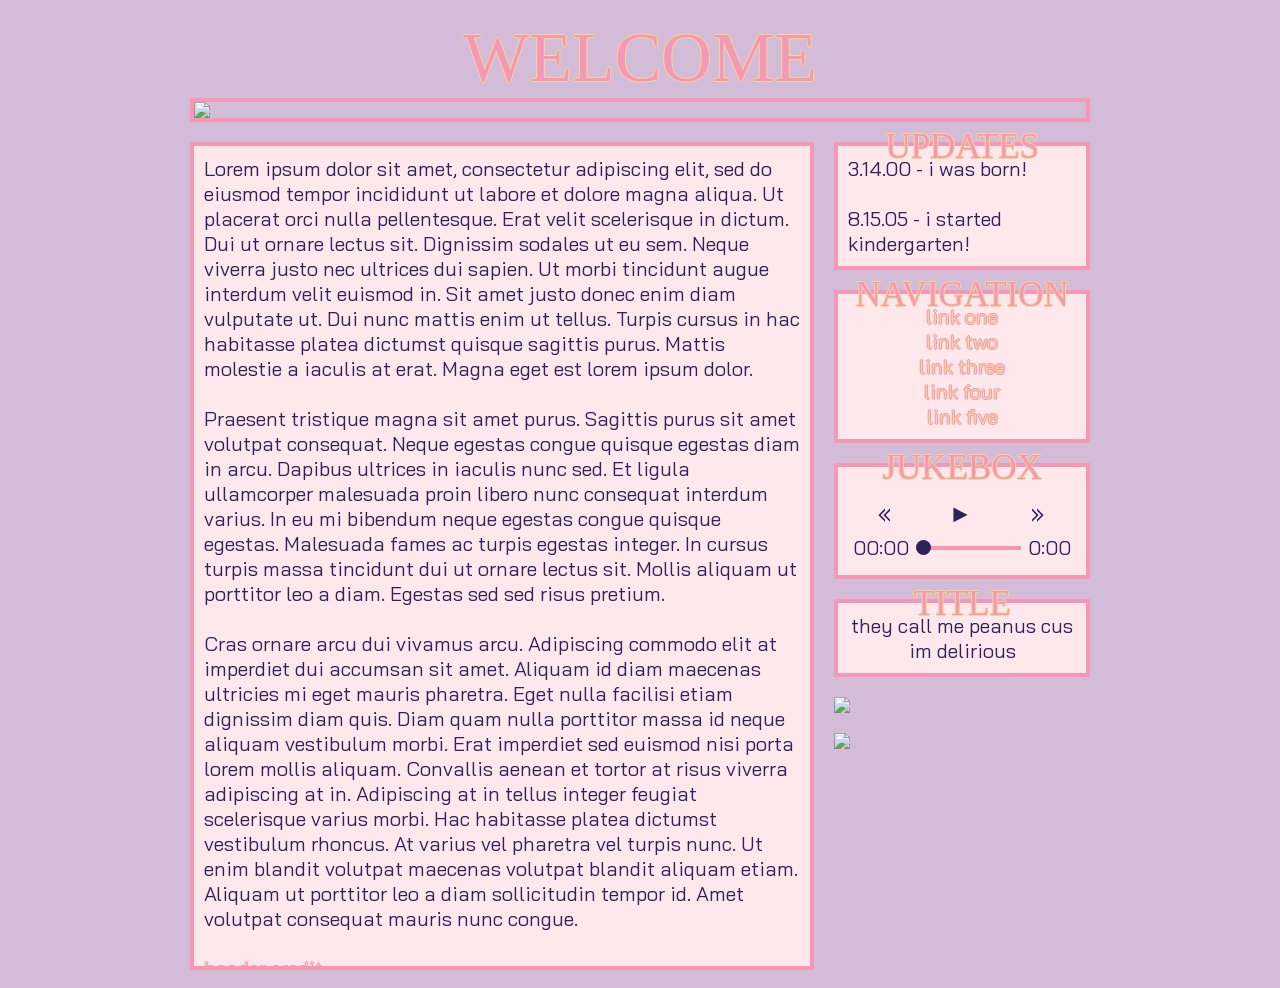
==== index.html @ e10fd6c7 "New index layout" ====
<!doctype html>
<html lang="en">
    <head>

        <meta charset="UTF-8" />

        <!-- viewport - for mobile screens -->
        <meta name="viewport" content="width=device-width, initial-scale=1.0" />

        <!-- favicon & title -->
        <link rel="shortcut icon" href="FAVICON LINK HERE" />
        <title>TITLE HERE</title>
        <link href="style.css" rel="stylesheet" />

        <!-- fonts -->
        <link href="https://fonts.googleapis.com/css2?family=Bai+Jamjuree:wght@500&display=swap" rel="stylesheet" />
    </head>
    <body>
        <div id="wrapper">
            <!-- title -->
            <div id="title">WELCOME</div>

            <!-- header -->
            <div id="header"><img src="https://files.catbox.moe/u5ijo7.jpeg" /></div>

            <div id="mainwrapper">
                <!-- main -->
                <div id="main">
                    Lorem ipsum dolor sit amet, consectetur adipiscing elit, sed do eiusmod tempor incididunt ut labore
                    et dolore magna aliqua. Ut placerat orci nulla pellentesque. Erat velit scelerisque in dictum. Dui
                    ut ornare lectus sit. Dignissim sodales ut eu sem. Neque viverra justo nec ultrices dui sapien. Ut
                    morbi tincidunt augue interdum velit euismod in. Sit amet justo donec enim diam vulputate ut. Dui
                    nunc mattis enim ut tellus. Turpis cursus in hac habitasse platea dictumst quisque sagittis purus.
                    Mattis molestie a iaculis at erat. Magna eget est lorem ipsum dolor.<br /><br />

                    Praesent tristique magna sit amet purus. Sagittis purus sit amet volutpat consequat. Neque egestas
                    congue quisque egestas diam in arcu. Dapibus ultrices in iaculis nunc sed. Et ligula ullamcorper
                    malesuada proin libero nunc consequat interdum varius. In eu mi bibendum neque egestas congue
                    quisque egestas. Malesuada fames ac turpis egestas integer. In cursus turpis massa tincidunt dui ut
                    ornare lectus sit. Mollis aliquam ut porttitor leo a diam. Egestas sed sed risus pretium.<br /><br />

                    Cras ornare arcu dui vivamus arcu. Adipiscing commodo elit at imperdiet dui accumsan sit amet.
                    Aliquam id diam maecenas ultricies mi eget mauris pharetra. Eget nulla facilisi etiam dignissim diam
                    quis. Diam quam nulla porttitor massa id neque aliquam vestibulum morbi. Erat imperdiet sed euismod
                    nisi porta lorem mollis aliquam. Convallis aenean et tortor at risus viverra adipiscing at in.
                    Adipiscing at in tellus integer feugiat scelerisque varius morbi. Hac habitasse platea dictumst
                    vestibulum rhoncus. At varius vel pharetra vel turpis nunc. Ut enim blandit volutpat maecenas
                    volutpat blandit aliquam etiam. Aliquam ut porttitor leo a diam sollicitudin tempor id. Amet
                    volutpat consequat mauris nunc congue.<br /><br />

                    <a href="https://www.pixiv.net/en/artworks/101310742">header credit</a>
                </div>

                <!-- sidebar -->
                <div id="sidebar">
                    <!-- updates box -->
                    <div>
                        <div class="subtitle">UPDATES</div>
                        <div class="updates">
                            3.14.00 - i was born!<br /><br />
                            8.15.05 - i started kindergarten!<br /><br />
                            6.15.14 - i graduated from middle school!<br /><br />
                            6.9.69 - i exploded
                        </div>
                    </div>

                    <!-- links -->
                    <div>
                        <div class="subtitle">NAVIGATION</div>
                        <div class="links">
                            <a href="/">link one</a><br />
                            <a href="/">link two</a><br />
                            <a href="/">link three</a><br />
                            <a href="/">link four</a><br />
                            <a href="/">link five</a>
                        </div>
                    </div>

                    <!-- music -->
                    <div>
                        <div class="subtitle">JUKEBOX</div>
                        <div class="music">
                            <div id="musicplayer">
                                <div>
                                    <marquee scrollamount="8" class="songtitle"></marquee>
                                </div>

                                <table class="controls">
                                    <tr>
                                        <td>
                                            <div class="prev-track" onclick="prevTrack()">&#171;</div>
                                        </td>
                                        <td>
                                            <div class="playpause-track" onclick="playpauseTrack()">&#9654;</div>
                                        </td>
                                        <td>
                                            <div class="next-track" onclick="nextTrack()">&#187;</div>
                                        </td>
                                    </tr>
                                </table>

                                <div class="seeking">
                                    <div class="current-time">00:00</div>

                                    <input
                                        type="range"
                                        min="1"
                                        max="100"
                                        value="0"
                                        class="seek_slider"
                                        onchange="seekTo()" />

                                    <div class="total-duration">0:00</div>
                                </div>

                                <audio id="music" src=""></audio>
                            </div>
                        </div>
                    </div>

                    <!-- box -->
                    <div>
                        <div class="subtitle">TITLE</div>
                        <div class="box">they call me peanus cus im delirious</div>
                    </div>

                    <!-- banner -->
                    <img class="banner" src="https://files.catbox.moe/o7qvmu.png" />
                    <img class="banner" src="https://files.catbox.moe/4et0ax.jpeg" />
                </div>
            </div>
        </div>

        <!-- music player code -->
        <script src="musicplayer.js"></script>
    </body>
</html>
---- style.css ----
/****** fonts ******/
@font-face{
    font-family:"PMMM";
    src:url(https://dl.dropbox.com/s/jw7da2jevt4m7mx/GD-MadoMaruGoJA-Rev001.otf);
}

/****** scrollbar ******/
::-webkit-scrollbar{
    width:10px;
    height:10px;
}

::-webkit-scrollbar-thumb{
    background:#f6d695;
    border-radius:0;
}

::-webkit-scrollbar-track{
    background:inherit;
    border-radius:0;
}

/****** select hightlight ******/
::selection{
    background:#f598b5;
    color:white;
}

::-moz-selection{
    background:#f598b5;
    color:white;
}

/****** body ******/
body {
    background-color:#d2bcd7;
    background-image:url();
    background-repeat:repeat;
    background-position:0 0;
    background-attachment:fixed;
    color:#2f215b; /* default font color */
    font-family:"Bai Jamjuree"; /* default font */
    font-size:20px; /* default font size */
    padding:10px;
}

/****** links ******/
a{
    text-decoration:none;
    color:#f6d695;
    transition:0.3s;
    text-shadow:-1px 0 #f598b5, 0 1px #f598b5, 1px 0 #f598b5, 0 -1px #f598b5;
}

a:hover{
    cursor:help;
    transition:0.3s;
    color:#f598b5;
    text-shadow:-1px 0 #f6d695, 0 1px #f6d695, 1px 0 #f6d695, 0 -1px #f6d695;
}

/****** wrappers ******/
#wrapper{
    max-width:900px; /* width of entire page - can be changed but i don't recommend anything bigger than 1000! got to make sure the page fits on the screen */
    max-height:100%;
    width:fit-content;
    height:fit-content;
    animation:fadeEffect 1s;
    margin:auto;
}

@keyframes fadeEffect{
    from{
        opacity:0;
    }
    to{
        opacity:1;
    }
}

#mainwrapper{
    margin-top:20px; /* space between containers */
    display:flex;
    gap:20px; /* space between containers */
    justify-content:space-between;
}

/****** main containers ******/
#header{
    width:100%; /* automatically resizes header image to the size of the wrapper (in this case 900px) */
}

#header img{
    max-width:100%;
    max-height:100%;
    display:block;
    border:4px solid #f598b5; /* border around header */
    object-fit:cover;
    box-sizing:border-box;
}

#title{
    color:#f598b5; /* color of title */
    text-shadow:-1px 0 #f6d695, 0 1px #f6d695, 1px 0 #f6d695, 0 -1px #f6d695;
    font-size:70px; /* font size of title */
    text-align:center;
    font-family:"PMMM"; /* font of title */
    width:100%;
    animation:pop 1s ease-in-out infinite alternate;
}

@keyframes pop{
    from{
        transform:scale(0.95);
    }
    50%{
        transform:scale(1);
    }
    to{
        transform:scale(0.95);
    }
}

#main{
    width:70%; /* width of main container - should add up to 100 when added to #sidebar width */
    max-height:800px; /* you can make this taller if you'd like */
    float:left;
    border:4px solid #f598b5; /* border of main container */
    padding:10px;
    overflow:auto;
    background-color:#fee8ec; /* background color of main container */
}

#sidebar{
    width:30%; /* width of sidebar - should add up to 100 when added to #main width */
    float:left;
    display:flex;
    flex-direction:column;
    gap:20px; /* space between containers */
    position:relative;
}

/****** sidebar containers ******/
.subtitle{
    text-align:center;
    font-family:"PMMM"; /* font of subtitle */
    font-size:35px; /* font size of subtitle */
    margin-top:-15px; /* should be about half of the subtitle font size */
    width:100%;
    position:absolute;
    color:#f598b5; /* color of subtitle */
    text-shadow:-1px 0 #f6d695, 0 1px #f6d695, 1px 0 #f6d695, 0 -1px #f6d695;
    animation:pop 1s ease-in-out infinite alternate;
}

.updates{
    border:4px solid #f598b5;
    padding:10px;
    height:100px;
    overflow:auto;
    background-color:#fee8ec;
}

.music{
    border:4px solid #f598b5;
    padding:10px;
    background-color:#fee8ec;
    text-align:center;
}

.links{
    border:4px solid #f598b5;
    padding:10px;
    background-color:#fee8ec;
    text-align:center;
}

.box{
    border:4px solid #f598b5;
    padding:10px;
    background-color:#fee8ec;
    text-align:center;
}

.banner{
    max-width:100%;
    max-height:100%;
}

/****** music player ******/
#musicplayer{
    width:100%;
}

.songtitle{
    padding:5px;
    display:block;
}

.controls{
    font-size:25px !important; /* size of controls */
    text-align:center;
    width:100%;
}

.controls td{
    padding:8px 5px 0 5px;
}

.seeking{
    display:flex;
    justify-content:space-evenly;
    padding:5px;
}

.current-time{
    padding-right:5px;
}

.total-duration{
    padding-left:5px;
}

i.fas:hover{
    cursor:help;
}

i.fas.fa-pause, i.fas.fa-play, i.fas.fa-forward, i.fas.fa-backward{
    color:#2f215b; /* color of controls */
}

input[type=range]{
    -webkit-appearance: none;
    width:100%;
    background-color:inherit;
}

input[type=range]:focus{
    outline:none;
}

/* settings for chrome browsers */
input[type=range]::-webkit-slider-runnable-track{
    width:100%;
    height:4px; /* thickness of seeking track */
    cursor:help;
    background:#f598b5; /* color of seeking track */
}

input[type=range]::-webkit-slider-thumb{
    height:15px; /* height of seeking circle */
    width:15px; /* width of seeking circle */
    border-radius:10px;
    background:#2f215b; /* color of seeker circle */
    cursor:help;
    -webkit-appearance:none;
    margin-top:-6px;
}

/* settings for firefox browsers */
input[type=range]::-moz-range-track{
    width:100%;
    height:4px; /* thickness of seeking track */
    cursor:help;
    background:#f598b5; /* color of seeking track */
}

input[type=range]::-moz-range-thumb{
    height:15px; /* height of seeking circle */
    width:15px; /* width of seeking circle */
    border-radius:10px;
    background:#2f215b; /* color of seeker circle */
    cursor:help;
    border:none;
}

/****** mobile settings ******/
@media only screen and (max-width: 600px){
    #sidebar, #main{
        width:100%; /* makes all container 100% to fit screen */
    }

    #mainwrapper{
        flex-wrap:wrap;
    }

    .banner{
        max-width:60%; /* reduces image size of banners on mobile so they look nicer */
        margin:auto;
    }
}
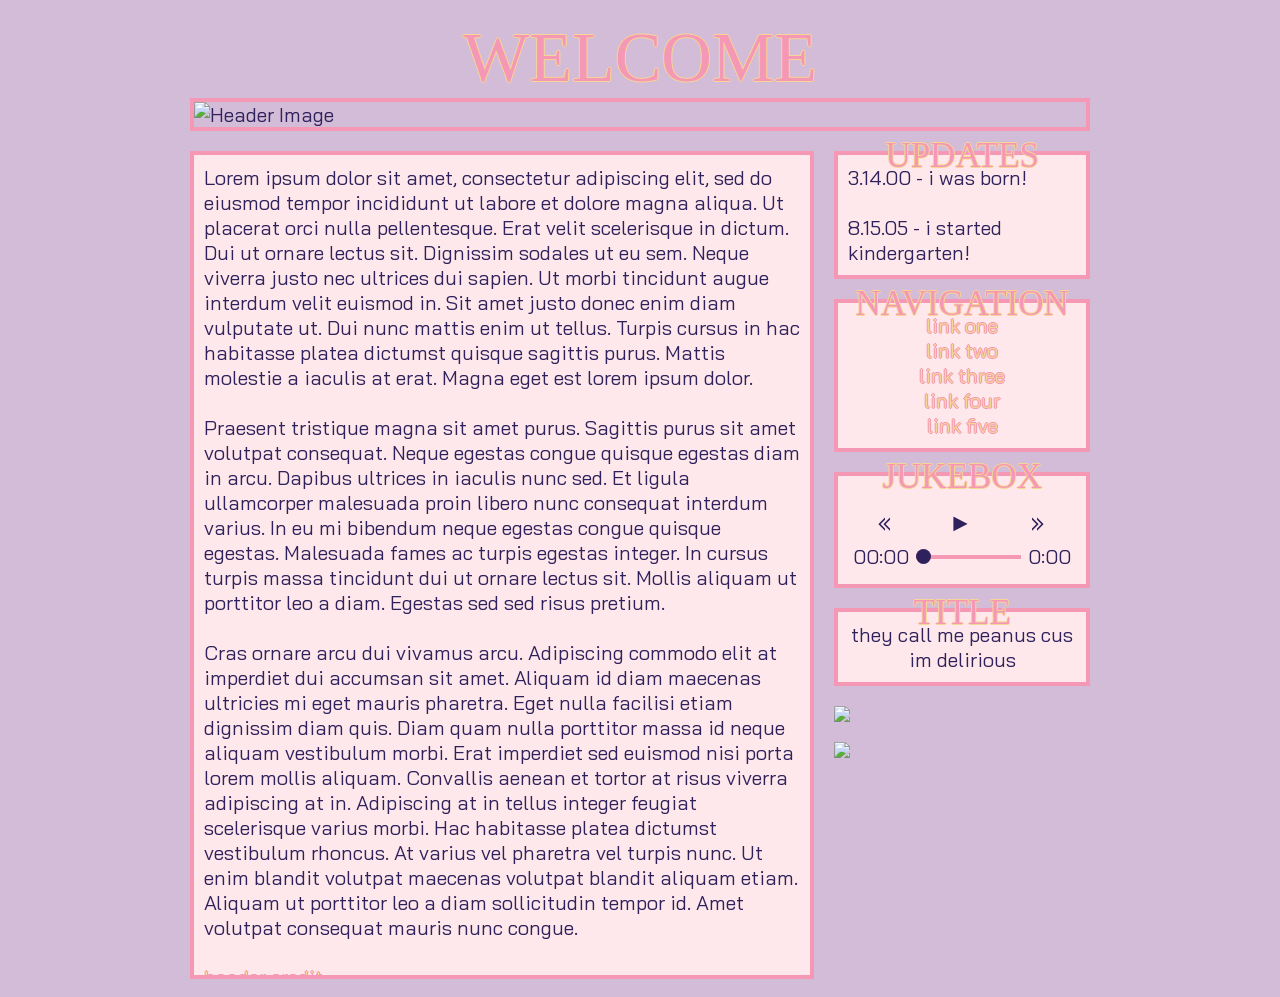
==== commit 5ae5933a: "Added header" ====
--- a/index.html
+++ b/index.html
@@ -21,7 +21,7 @@
             <div id="title">WELCOME</div>
 
             <!-- header -->
-            <div id="header"><img src="https://files.catbox.moe/u5ijo7.jpeg" /></div>
+            <div id="header"><img src="header.png" alt="Header Image"></div>
 
             <div id="mainwrapper">
                 <!-- main -->
@@ -129,6 +129,7 @@
                     <img class="banner" src="https://files.catbox.moe/4et0ax.jpeg" />
                 </div>
             </div>
+
         </div>
 
         <!-- music player code -->
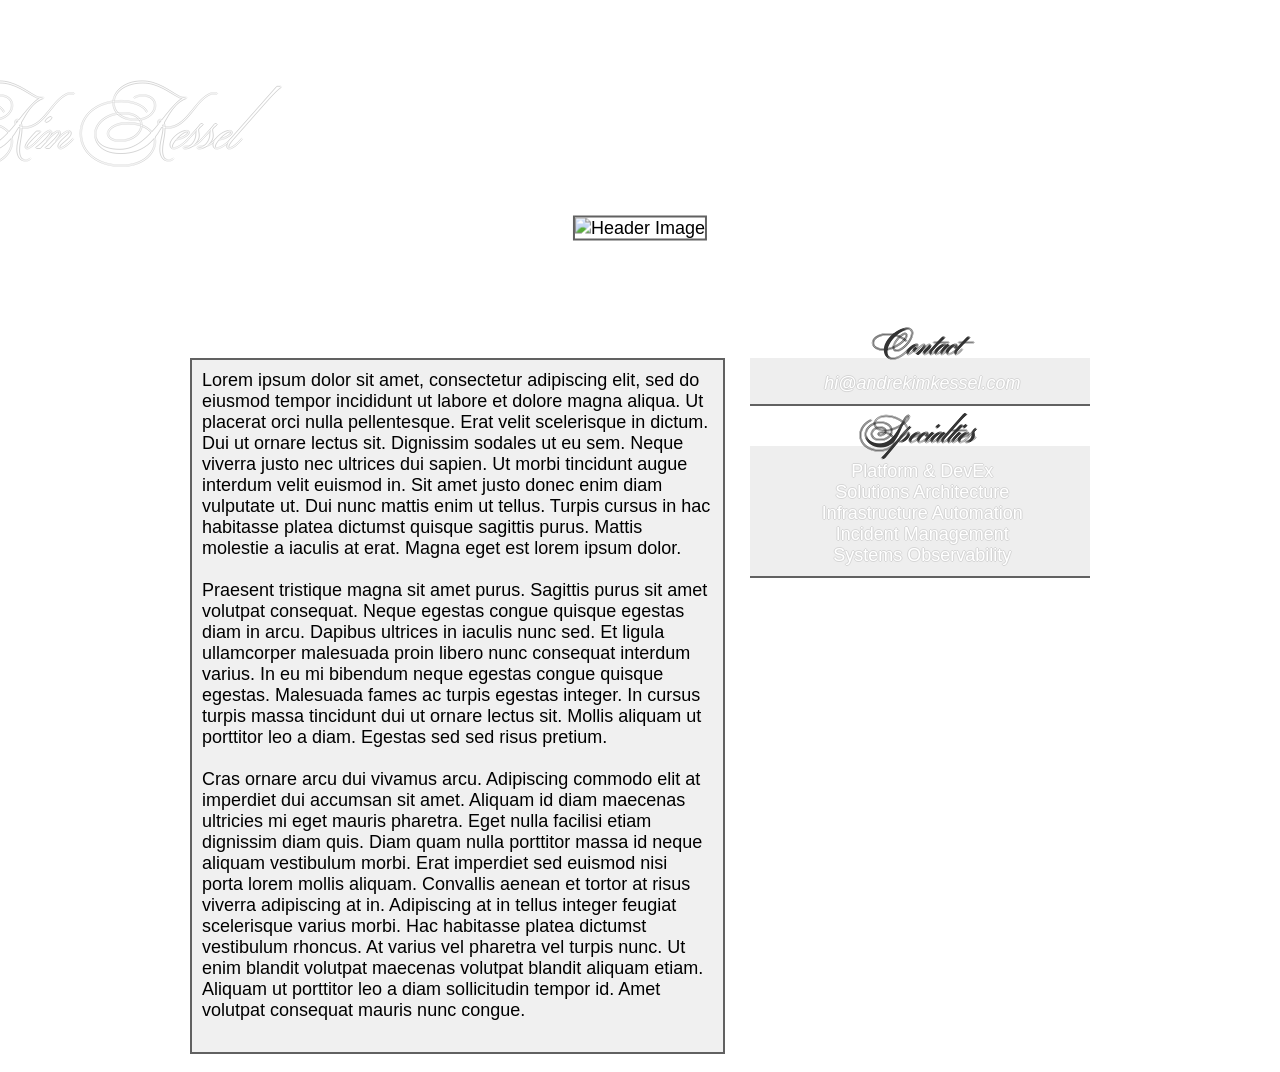
==== commit 83353929: "Layout WIP" ====
--- a/index.html
+++ b/index.html
@@ -8,20 +8,21 @@
         <meta name="viewport" content="width=device-width, initial-scale=1.0" />
 
         <!-- favicon & title -->
-        <link rel="shortcut icon" href="FAVICON LINK HERE" />
-        <title>TITLE HERE</title>
+        <link rel="shortcut icon" href="https://media.discordapp.net/attachments/1499562100014452789/1499562367673958450/PFP.png?ex=69f53fc8&is=69f3ee48&hm=80726770163a96dfb72e232c5052ad26b67d7ccc6778bbc80cafdb7a8bc9500d&=&format=webp&quality=lossless" />
+        <title>Browser Message</title>
         <link href="style.css" rel="stylesheet" />
 
         <!-- fonts -->
-        <link href="https://fonts.googleapis.com/css2?family=Bai+Jamjuree:wght@500&display=swap" rel="stylesheet" />
+        <link href="https://fonts.googleapis.com/css2?family=Albert+Sans&family=Ballet:opsz@16..72&display=swap" rel="stylesheet">
     </head>
     <body>
         <div id="wrapper">
             <!-- title -->
-            <div id="title">WELCOME</div>
+            <div id="title"><a href="/">Andre Kim Kessel</a></div>
+
 
             <!-- header -->
-            <div id="header"><img src="header.png" alt="Header Image"></div>
+            <div id="header"><img src="https://live.staticflickr.com/7276/7681528222_4c9cba88b4_3k.jpg" alt="Header Image"></div>
 
             <div id="mainwrapper">
                 <!-- main -->
@@ -48,37 +49,33 @@
                     volutpat blandit aliquam etiam. Aliquam ut porttitor leo a diam sollicitudin tempor id. Amet
                     volutpat consequat mauris nunc congue.<br /><br />
 
-                    <a href="https://www.pixiv.net/en/artworks/101310742">header credit</a>
                 </div>
 
                 <!-- sidebar -->
                 <div id="sidebar">
                     <!-- updates box -->
                     <div>
-                        <div class="subtitle">UPDATES</div>
-                        <div class="updates">
-                            3.14.00 - i was born!<br /><br />
-                            8.15.05 - i started kindergarten!<br /><br />
-                            6.15.14 - i graduated from middle school!<br /><br />
-                            6.9.69 - i exploded
+                        <div class="subtitle">Contact</div>
+                        <div class="links">
+                            <a href="mailto:hi@andrekimkessel.com"><span title="hi@andrekimkessel.com"><i>hi@andrekimkessel.com</i></span></a><br />
                         </div>
                     </div>
 
                     <!-- links -->
                     <div>
-                        <div class="subtitle">NAVIGATION</div>
+                        <div class="subtitle">Specialties</div>
                         <div class="links">
-                            <a href="/">link one</a><br />
-                            <a href="/">link two</a><br />
-                            <a href="/">link three</a><br />
-                            <a href="/">link four</a><br />
-                            <a href="/">link five</a>
+                            <a href="/"><span title="View experiences">Platform & DevEx</span></a><br />
+                            <a href="/"><span title="View experiences">Solutions Architecture</span></a><br />
+                            <a href="/"><span title="View experiences">Infrastructure Automation</span></a><br />
+                            <a href="/"><span title="View experiences">Incident Management</span></a><br />
+                            <a href="/"><span title="View experiences">Systems Observability</span></a>
                         </div>
                     </div>
 
-                    <!-- music -->
-                    <div>
-                        <div class="subtitle">JUKEBOX</div>
+                    <!-- music player -->
+                    <!-- <div>
+                        <div class="subtitle">Music</div>
                         <div class="music">
                             <div id="musicplayer">
                                 <div>
@@ -116,23 +113,24 @@
                                 <audio id="music" src=""></audio>
                             </div>
                         </div>
-                    </div>
+                    </div> -->
 
                     <!-- box -->
                     <div>
-                        <div class="subtitle">TITLE</div>
-                        <div class="box">they call me peanus cus im delirious</div>
+                        <div class="subtitle"><a href="https://en.wikipedia.org/wiki/Lilium_%27Stargazer%27"></a></div>
+                        <div class="box"><center><script type="module" src="https://unpkg.com/@splinetool/viewer@1.12.90/build/spline-viewer.js"></script>
+<spline-viewer url="https://prod.spline.design/ybjF77vOb8mb0sIk/scene.splinecode"></spline-viewer>
                     </div>
 
                     <!-- banner -->
-                    <img class="banner" src="https://files.catbox.moe/o7qvmu.png" />
-                    <img class="banner" src="https://files.catbox.moe/4et0ax.jpeg" />
+                    <!-- <img class="banner" src="LINK" />
+                    <img class="banner" src="LINK" /> -->
                 </div>
             </div>
 
-        </div>
+        </div>  
 
         <!-- music player code -->
-        <script src="musicplayer.js"></script>
+        <!-- <script src="musicplayer.js"></script> -->
     </body>
 </html>
--- a/style.css
+++ b/style.css
@@ -1,291 +1,369 @@
 /****** fonts ******/
-@font-face{
-    font-family:"PMMM";
-    src:url(https://dl.dropbox.com/s/jw7da2jevt4m7mx/GD-MadoMaruGoJA-Rev001.otf);
+@font-face {
+
+    .ballet <uniquifier> {
+        font-family: "Ballet", cursive;
+        font-optical-sizing: auto;
+        font-weight: 400;
+        font-style: normal;
+    }
+
+    .albert-sans <uniquifier> {
+        font-family: "Albert Sans", sans-serif;
+        font-optical-sizing: auto;
+        font-weight: 400;
+        font-style: normal;
+    }
+
 }
 
 /****** scrollbar ******/
-::-webkit-scrollbar{
-    width:10px;
-    height:10px;
-}
-
-::-webkit-scrollbar-thumb{
-    background:#f6d695;
-    border-radius:0;
-}
-
-::-webkit-scrollbar-track{
-    background:inherit;
-    border-radius:0;
+::-webkit-scrollbar {
+    width: 10px;
+    height: 10px;
+}
+
+::-webkit-scrollbar-thumb {
+    background: #e4e4e4;
+    border-radius: 0;
+}
+
+::-webkit-scrollbar-track {
+    background: inherit;
+    border-radius: 0;
 }
 
 /****** select hightlight ******/
-::selection{
-    background:#f598b5;
-    color:white;
-}
-
-::-moz-selection{
-    background:#f598b5;
-    color:white;
+::selection {
+    background: #333333;
+    color: white;
+}
+
+::-moz-selection {
+    background: #333333;
+    color: white;
 }
 
 /****** body ******/
 body {
-    background-color:#d2bcd7;
-    background-image:url();
-    background-repeat:repeat;
-    background-position:0 0;
-    background-attachment:fixed;
-    color:#2f215b; /* default font color */
-    font-family:"Bai Jamjuree"; /* default font */
-    font-size:20px; /* default font size */
-    padding:10px;
+    background-color: #fffffff;
+    background-image: url();
+    background-repeat: repeat;
+    background-position: 0 0;
+    background-attachment: fixed;
+    /* default font color */
+    font-family: albert-sans, sans-serif;
+    /* default font */
+    font-size: 18px;
+    /* default font size */
+    padding: 10px;
 }
 
 /****** links ******/
-a{
-    text-decoration:none;
-    color:#f6d695;
-    transition:0.3s;
-    text-shadow:-1px 0 #f598b5, 0 1px #f598b5, 1px 0 #f598b5, 0 -1px #f598b5;
-}
-
-a:hover{
-    cursor:help;
-    transition:0.3s;
-    color:#f598b5;
-    text-shadow:-1px 0 #f6d695, 0 1px #f6d695, 1px 0 #f6d695, 0 -1px #f6d695;
+a {
+    text-decoration: none;
+    color: #fff;
+    transition: 0.3s;
+    display: inline-block;
+    text-shadow: -1px 0 #d6d6d6, 0 1px #d6d6d6, 1px 0 #d6d6d6, 0 -1px #d6d6d6;
+}
+
+a:hover {
+    cursor: help;
+    text-shadow: none; 
+    background: linear-gradient(
+        90deg,
+        #e62c63 0%, 
+        #fad066 14%, 
+        #6fb36f 30%, 
+        #8de1f2 44%, 
+        #3d67ff 62%, 
+        #c98ccf 80%, 
+        #f2d3e9 95%
+    );
+    -webkit-background-clip: text;
+    background-clip: text;
+    -webkit-text-fill-color: transparent;
+    filter: drop-shadow(1px 1px 0px 0px #333333) drop-shadow(-1px -1px 0px 0px #333333);
 }
 
 /****** wrappers ******/
-#wrapper{
-    max-width:900px; /* width of entire page - can be changed but i don't recommend anything bigger than 1000! got to make sure the page fits on the screen */
-    max-height:100%;
-    width:fit-content;
-    height:fit-content;
-    animation:fadeEffect 1s;
-    margin:auto;
-}
-
-@keyframes fadeEffect{
-    from{
-        opacity:0;
-    }
-    to{
-        opacity:1;
-    }
-}
-
-#mainwrapper{
-    margin-top:20px; /* space between containers */
-    display:flex;
-    gap:20px; /* space between containers */
-    justify-content:space-between;
+#wrapper {
+    max-width: 900px;
+    /* width of entire page - can be changed but i don't recommend anything bigger than 1000! got to make sure the page fits on the screen */
+    max-height: 100%;
+    width: fit-content;
+    height: fit-content;
+    animation: fadeEffect 1s;
+    margin: auto;
+}
+
+@keyframes fadeEffect {
+    from {
+        opacity: 0;
+    }
+
+    to {
+        opacity: 1;
+    }
+}
+
+#mainwrapper {
+    margin-top: 20px;
+    /* space between containers */
+    display: flex;
+    gap: 25px;
+    /* space between containers */
+    justify-content: space-evenly;
 }
 
 /****** main containers ******/
-#header{
-    width:100%; /* automatically resizes header image to the size of the wrapper (in this case 900px) */
-}
-
-#header img{
-    max-width:100%;
-    max-height:100%;
-    display:block;
-    border:4px solid #f598b5; /* border around header */
-    object-fit:cover;
-    box-sizing:border-box;
-}
-
-#title{
-    color:#f598b5; /* color of title */
-    text-shadow:-1px 0 #f6d695, 0 1px #f6d695, 1px 0 #f6d695, 0 -1px #f6d695;
-    font-size:70px; /* font size of title */
-    text-align:center;
-    font-family:"PMMM"; /* font of title */
-    width:100%;
-    animation:pop 1s ease-in-out infinite alternate;
-}
-
-@keyframes pop{
-    from{
-        transform:scale(0.95);
-    }
-    50%{
-        transform:scale(1);
-    }
-    to{
-        transform:scale(0.95);
-    }
-}
-
-#main{
-    width:70%; /* width of main container - should add up to 100 when added to #sidebar width */
-    max-height:800px; /* you can make this taller if you'd like */
-    float:left;
-    border:4px solid #f598b5; /* border of main container */
-    padding:10px;
-    overflow:auto;
-    background-color:#fee8ec; /* background color of main container */
-}
-
-#sidebar{
-    width:30%; /* width of sidebar - should add up to 100 when added to #main width */
-    float:left;
-    display:flex;
-    flex-direction:column;
-    gap:20px; /* space between containers */
+#header {
+    height: 300px;
+    overflow: clip;
     position:relative;
+    margin-bottom:40px;
+    /* automatically resizes header image to the size of the wrapper (in this case 900px) */
+}
+
+#header img {
+    position: relative;
+    top: 70%;
+    left: 50%;
+    width: 100%;
+    height: 100%;
+    transform: translate(-50%, -50%);
+    border: 2px solid #616161;
+    /* border around header */
+    object-fit: cover;
+    box-sizing: border-box;
+}
+
+#title {
+    position: absolute;
+    left: 0px;
+    top: 15%;
+    transform: translate(-50%, -50%);
+    z-index: 1;
+    color: #fff;
+    /* color of title */
+    text-shadow: -1px 0 #fff, 0 1px #fff, 1px 0 #fff, 0 -1px #fff;
+    font-size: 70px;
+    /* font size of title */
+    text-align: center;
+    font-family: "Ballet", cursive;
+    /* font of title */
+    width: 100%;
+    animation: pop 1s ease-in-out infinite alternate;
+}
+
+@keyframes pop {
+    from {
+        transform: scale(0.95);
+    }
+
+    50% {
+        transform: scale(1);
+    }
+
+    to {
+        transform: scale(0.95);
+    }
+}
+
+#main {
+    width: 60%;
+    /* width of main container - should add up to 100 when added to #sidebar width */
+    max-height: 800px;
+    /* you can make this taller if you'd like */
+    float: left;
+    border: 2px solid #616161;
+    /* border of main container */
+    padding: 10px;
+    overflow: auto;
+    background-color: #f0f0f0;
+    /* background color of main container */
+}
+
+#sidebar {
+    width: 40%;
+    /* width of sidebar - should add up to 100 when added to #main width */
+    float: left;
+    display: flex;
+    flex-direction: column;
+    gap: 40px;
+    /* space between containers */
+    position: relative;
 }
 
 /****** sidebar containers ******/
-.subtitle{
-    text-align:center;
-    font-family:"PMMM"; /* font of subtitle */
-    font-size:35px; /* font size of subtitle */
-    margin-top:-15px; /* should be about half of the subtitle font size */
-    width:100%;
-    position:absolute;
-    color:#f598b5; /* color of subtitle */
-    text-shadow:-1px 0 #f6d695, 0 1px #f6d695, 1px 0 #f6d695, 0 -1px #f6d695;
-    animation:pop 1s ease-in-out infinite alternate;
-}
-
-.updates{
-    border:4px solid #f598b5;
-    padding:10px;
-    height:100px;
-    overflow:auto;
-    background-color:#fee8ec;
-}
-
-.music{
-    border:4px solid #f598b5;
-    padding:10px;
-    background-color:#fee8ec;
-    text-align:center;
-}
-
-.links{
-    border:4px solid #f598b5;
-    padding:10px;
-    background-color:#fee8ec;
-    text-align:center;
-}
-
-.box{
-    border:4px solid #f598b5;
-    padding:10px;
-    background-color:#fee8ec;
-    text-align:center;
-}
-
-.banner{
-    max-width:100%;
-    max-height:100%;
+.subtitle {
+    
+    text-align: center;
+    font-family: "Ballet", cursive;
+    font-size: 32px;
+    margin-top: -40px;
+    /* should be about half of the subtitle font size */
+    width: 100%;
+    position: absolute;
+    color: #333333;
+    text-shadow: -1px 0 #333333, 0 1px #333333, 1px 0 #333333, 0 -1px #333333;
+    animation: pop 1s ease-in-out infinite alternate;
+}
+
+.updates {
+    /* contact container */
+    border: 2px solid #616161;
+    padding: 1px 1px 1px 1px;
+    height: 100px;
+    overflow: auto;
+    background-color: #eeeeee;
+}
+
+.music {
+    border: 2px solid #616161;
+    padding: 10px 5px 10px 10px;
+    background-color: #eeeeee;
+    text-align: center;
+}
+
+.links {
+    /* specialties container */
+    border-bottom: 2px solid #616161;
+    padding: 15px 5px 10px 10px;
+    background-color: #eeeeee;
+    text-align: center;
+}
+
+.box {
+    margin-top: -50px;
+    padding: 1px;
+    text-align: center;
+}
+
+.banner {
+    max-width: 100%;
+    max-height: 100%;
 }
 
 /****** music player ******/
-#musicplayer{
-    width:100%;
-}
-
-.songtitle{
-    padding:5px;
-    display:block;
-}
-
-.controls{
-    font-size:25px !important; /* size of controls */
-    text-align:center;
-    width:100%;
-}
-
-.controls td{
-    padding:8px 5px 0 5px;
-}
-
-.seeking{
-    display:flex;
-    justify-content:space-evenly;
-    padding:5px;
-}
-
-.current-time{
-    padding-right:5px;
-}
-
-.total-duration{
-    padding-left:5px;
-}
-
-i.fas:hover{
-    cursor:help;
-}
-
-i.fas.fa-pause, i.fas.fa-play, i.fas.fa-forward, i.fas.fa-backward{
-    color:#2f215b; /* color of controls */
-}
-
-input[type=range]{
+#musicplayer {
+    width: 100%;
+}
+
+.songtitle {
+    padding: 5px;
+    display: block;
+}
+
+.controls {
+    font-size: 20px !important;
+    /* size of controls */
+    text-align: center;
+    width: 100%;
+}
+
+.controls td {
+    padding: 8px 5px 0 5px;
+}
+
+.seeking {
+    display: flex;
+    justify-content: space-evenly;
+    padding: 5px;
+}
+
+.current-time {
+    padding-right: 5px;
+}
+
+.total-duration {
+    padding-left: 5px;
+}
+
+i.fas:hover {
+    cursor: help;
+}
+
+i.fas.fa-pause,
+i.fas.fa-play,
+i.fas.fa-forward,
+i.fas.fa-backward {
+    color: #333333;
+    /* color of controls */
+}
+
+input[type=range] {
     -webkit-appearance: none;
-    width:100%;
-    background-color:inherit;
-}
-
-input[type=range]:focus{
-    outline:none;
+    width: 100%;
+    background-color: inherit;
+}
+
+input[type=range]:focus {
+    outline: none;
 }
 
 /* settings for chrome browsers */
-input[type=range]::-webkit-slider-runnable-track{
-    width:100%;
-    height:4px; /* thickness of seeking track */
-    cursor:help;
-    background:#f598b5; /* color of seeking track */
-}
-
-input[type=range]::-webkit-slider-thumb{
-    height:15px; /* height of seeking circle */
-    width:15px; /* width of seeking circle */
-    border-radius:10px;
-    background:#2f215b; /* color of seeker circle */
-    cursor:help;
-    -webkit-appearance:none;
-    margin-top:-6px;
+input[type=range]::-webkit-slider-runnable-track {
+    width: 100%;
+    height: 4px;
+    /* thickness of seeking track */
+    cursor: help;
+    background: #333333;
+    /* color of seeking track */
+}
+
+input[type=range]::-webkit-slider-thumb {
+    height: 15px;
+    /* height of seeking circle */
+    width: 15px;
+    /* width of seeking circle */
+    border-radius: 10px;
+    background: #333333;
+    /* color of seeker circle */
+    cursor: help;
+    -webkit-appearance: none;
+    margin-top: -6px;
 }
 
 /* settings for firefox browsers */
-input[type=range]::-moz-range-track{
-    width:100%;
-    height:4px; /* thickness of seeking track */
-    cursor:help;
-    background:#f598b5; /* color of seeking track */
-}
-
-input[type=range]::-moz-range-thumb{
-    height:15px; /* height of seeking circle */
-    width:15px; /* width of seeking circle */
-    border-radius:10px;
-    background:#2f215b; /* color of seeker circle */
-    cursor:help;
-    border:none;
+input[type=range]::-moz-range-track {
+    width: 100%;
+    height: 4px;
+    /* thickness of seeking track */
+    cursor: help;
+    background: #333333;
+    /* color of seeking track */
+}
+
+input[type=range]::-moz-range-thumb {
+    height: 15px;
+    /* height of seeking circle */
+    width: 15px;
+    /* width of seeking circle */
+    border-radius: 10px;
+    background: #333333;
+    /* color of seeker circle */
+    cursor: help;
+    border: none;
 }
 
 /****** mobile settings ******/
-@media only screen and (max-width: 600px){
-    #sidebar, #main{
-        width:100%; /* makes all container 100% to fit screen */
-    }
-
-    #mainwrapper{
-        flex-wrap:wrap;
-    }
-
-    .banner{
-        max-width:60%; /* reduces image size of banners on mobile so they look nicer */
-        margin:auto;
+@media only screen and (max-width: 600px) {
+
+    #sidebar,
+    #main {
+        width: 100%;
+        /* makes all container 100% to fit screen */
+    }
+
+    #mainwrapper {
+        flex-wrap: wrap;
+    }
+
+    .banner {
+        max-width: 60%;
+        /* reduces image size of banners on mobile so they look nicer */
+        margin: auto;
     }
 }
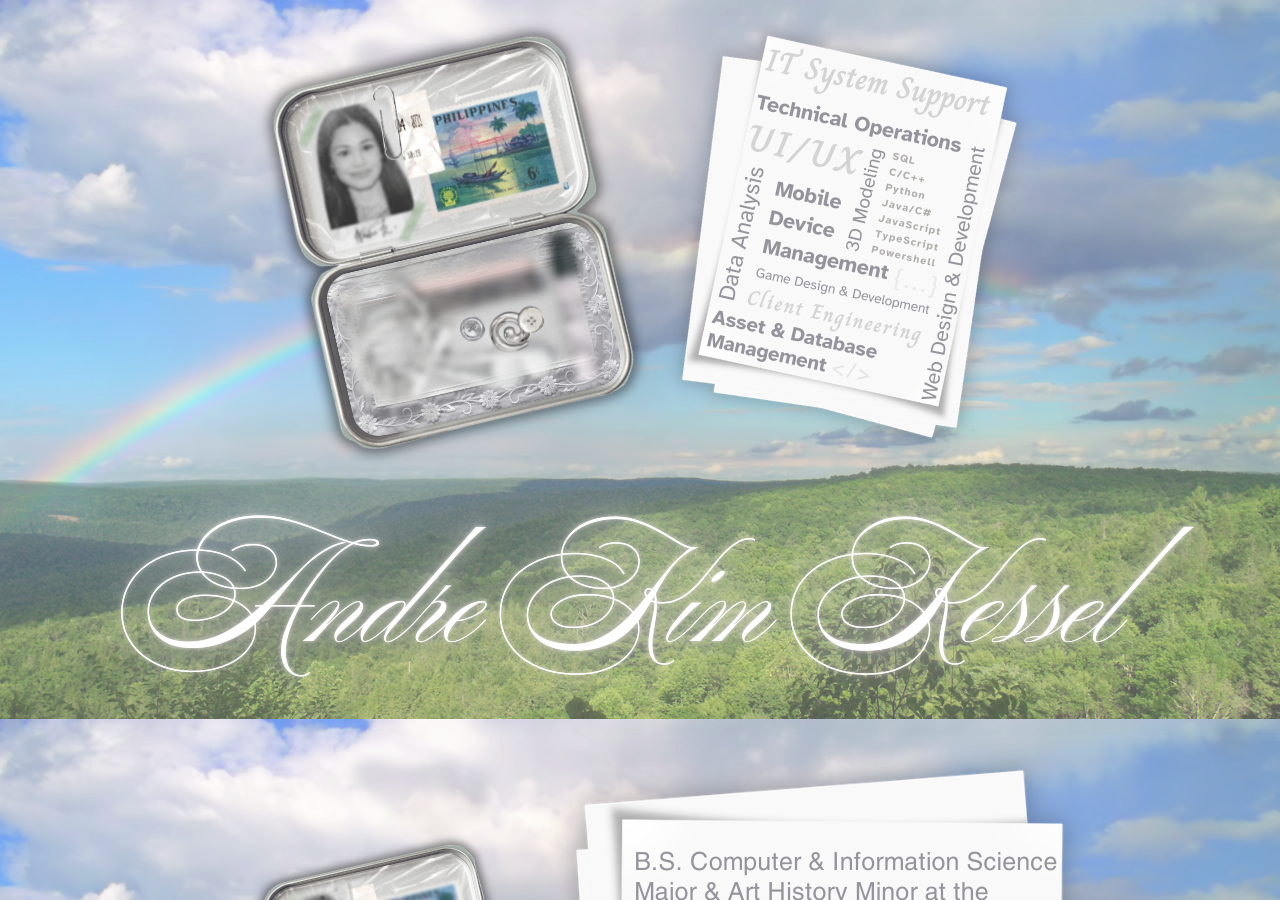
==== commit 3b1b7a3c: "Finalized website assests" ====
--- a/index.html
+++ b/index.html
@@ -1,136 +1,37 @@
-<!doctype html>
-<html lang="en">
-    <head>
+<!DOCTYPE html>
+<html dir="ltr" lang="en" class="theme light classic"><head><meta charset="utf-8"><title>Andre Kim Kessel</title><meta name="app-name" content="export_website"><meta name="viewport" content="width=device-width, initial-scale=1"><link href="_assets/58e9202471a99cbb.ltr.css" rel="stylesheet"><link href="_assets/static_font_4.ltr.css" rel="stylesheet"><link href="_assets/83aa2bf2e19d4b6c.runtime.js" rel="preload" as="script" nonce="b0e01222-c6a6-4b69-8e26-767614fb5cd4"><link href="_assets/fb765918bdc2d19b.s4le6a.vendor.js" rel="preload" as="script" nonce="b0e01222-c6a6-4b69-8e26-767614fb5cd4"><link href="_assets/0fb5f701f46ae649.vendor.js" rel="preload" as="script" nonce="b0e01222-c6a6-4b69-8e26-767614fb5cd4"><link href="_assets/46f8f41c33ff1f68.strings.js" rel="preload" as="script" nonce="b0e01222-c6a6-4b69-8e26-767614fb5cd4"><link href="_assets/7550a1f641acf8ad.en.js" rel="preload" as="script" nonce="b0e01222-c6a6-4b69-8e26-767614fb5cd4"><link href="_assets/127526832514a2d5.js" rel="preload" as="script" nonce="b0e01222-c6a6-4b69-8e26-767614fb5cd4"><meta name="referrer" content="strict-origin-when-cross-origin"><meta property="og:title" content="Andre Kim Kessel"><meta property="og:type" content="website"><link rel="shortcut icon" href="_assets/images/2d0b56e7e51cf11036ad8734bdb67e2d.png"><link rel="icon" href="_assets/images/e53c4bd8da5e491d9ab09e7cf0daf874.png" sizes="192x192"><link rel="apple-touch-icon" href="_assets/images/725b756a69a7d4c235070e51acd85560.png" sizes="180x180"><script nonce="b0e01222-c6a6-4b69-8e26-767614fb5cd4">window['__canva_website_bootstrap__'] = JSON.parse('{"A":"DAHJI7xieXY","B":"eyJhbGciOiJkaXIiLCJlbmMiOiJBMjU2R0NNIiwia2lkIjoia2lkLTE3NDAwODM2MjAyNzEifQ..IcT3n2CqdvijzK05.ydp9pbihgSI3ITHq7KrlFaFZo6CVqSV4kHTRtO4_s0dVRxDI1eiYGjnjdtRUGJ4yMM_KPdm8DQ.__JnZU--3cfjuhrXSLCjGg"}');</script><script nonce="b0e01222-c6a6-4b69-8e26-767614fb5cd4">
+      document.addEventListener('contextmenu', (e) => {
+        const isMedia = ['img', 'image', 'video', 'svg', 'picture'].some(
+          tagName => tagName.localeCompare(e.target.tagName, undefined, { sensitivity: 'base' }) === 0,
+        );
+        isMedia && e.preventDefault();
+      });
+    </script><script nonce="b0e01222-c6a6-4b69-8e26-767614fb5cd4">
+  const lang = navigator.language ? navigator.language : 'en';
+  window.canva_installFooter = (container) => {
+    if (!(container instanceof HTMLDivElement)) {
+      return;
+    }
+    fetch('_footer?lang=' + encodeURIComponent(lang)).then(response => {
+      if (response.status !== 200) {
+        return;
+      }
+      response.text().then(footerStr => {
+        container.innerHTML = '';
+        const div = document.createElement('div');
+        div.innerHTML = footerStr;
+        for (const child of [...div.children]) {
+          if (child.tagName.toLowerCase() !== 'script') {
+            container.append(child);
+          }
+        }
 
-        <meta charset="UTF-8" />
-
-        <!-- viewport - for mobile screens -->
-        <meta name="viewport" content="width=device-width, initial-scale=1.0" />
-
-        <!-- favicon & title -->
-        <link rel="shortcut icon" href="https://media.discordapp.net/attachments/1499562100014452789/1499562367673958450/PFP.png?ex=69f53fc8&is=69f3ee48&hm=80726770163a96dfb72e232c5052ad26b67d7ccc6778bbc80cafdb7a8bc9500d&=&format=webp&quality=lossless" />
-        <title>Browser Message</title>
-        <link href="style.css" rel="stylesheet" />
-
-        <!-- fonts -->
-        <link href="https://fonts.googleapis.com/css2?family=Albert+Sans&family=Ballet:opsz@16..72&display=swap" rel="stylesheet">
-    </head>
-    <body>
-        <div id="wrapper">
-            <!-- title -->
-            <div id="title"><a href="/">Andre Kim Kessel</a></div>
-
-
-            <!-- header -->
-            <div id="header"><img src="https://live.staticflickr.com/7276/7681528222_4c9cba88b4_3k.jpg" alt="Header Image"></div>
-
-            <div id="mainwrapper">
-                <!-- main -->
-                <div id="main">
-                    Lorem ipsum dolor sit amet, consectetur adipiscing elit, sed do eiusmod tempor incididunt ut labore
-                    et dolore magna aliqua. Ut placerat orci nulla pellentesque. Erat velit scelerisque in dictum. Dui
-                    ut ornare lectus sit. Dignissim sodales ut eu sem. Neque viverra justo nec ultrices dui sapien. Ut
-                    morbi tincidunt augue interdum velit euismod in. Sit amet justo donec enim diam vulputate ut. Dui
-                    nunc mattis enim ut tellus. Turpis cursus in hac habitasse platea dictumst quisque sagittis purus.
-                    Mattis molestie a iaculis at erat. Magna eget est lorem ipsum dolor.<br /><br />
-
-                    Praesent tristique magna sit amet purus. Sagittis purus sit amet volutpat consequat. Neque egestas
-                    congue quisque egestas diam in arcu. Dapibus ultrices in iaculis nunc sed. Et ligula ullamcorper
-                    malesuada proin libero nunc consequat interdum varius. In eu mi bibendum neque egestas congue
-                    quisque egestas. Malesuada fames ac turpis egestas integer. In cursus turpis massa tincidunt dui ut
-                    ornare lectus sit. Mollis aliquam ut porttitor leo a diam. Egestas sed sed risus pretium.<br /><br />
-
-                    Cras ornare arcu dui vivamus arcu. Adipiscing commodo elit at imperdiet dui accumsan sit amet.
-                    Aliquam id diam maecenas ultricies mi eget mauris pharetra. Eget nulla facilisi etiam dignissim diam
-                    quis. Diam quam nulla porttitor massa id neque aliquam vestibulum morbi. Erat imperdiet sed euismod
-                    nisi porta lorem mollis aliquam. Convallis aenean et tortor at risus viverra adipiscing at in.
-                    Adipiscing at in tellus integer feugiat scelerisque varius morbi. Hac habitasse platea dictumst
-                    vestibulum rhoncus. At varius vel pharetra vel turpis nunc. Ut enim blandit volutpat maecenas
-                    volutpat blandit aliquam etiam. Aliquam ut porttitor leo a diam sollicitudin tempor id. Amet
-                    volutpat consequat mauris nunc congue.<br /><br />
-
-                </div>
-
-                <!-- sidebar -->
-                <div id="sidebar">
-                    <!-- updates box -->
-                    <div>
-                        <div class="subtitle">Contact</div>
-                        <div class="links">
-                            <a href="mailto:hi@andrekimkessel.com"><span title="hi@andrekimkessel.com"><i>hi@andrekimkessel.com</i></span></a><br />
-                        </div>
-                    </div>
-
-                    <!-- links -->
-                    <div>
-                        <div class="subtitle">Specialties</div>
-                        <div class="links">
-                            <a href="/"><span title="View experiences">Platform & DevEx</span></a><br />
-                            <a href="/"><span title="View experiences">Solutions Architecture</span></a><br />
-                            <a href="/"><span title="View experiences">Infrastructure Automation</span></a><br />
-                            <a href="/"><span title="View experiences">Incident Management</span></a><br />
-                            <a href="/"><span title="View experiences">Systems Observability</span></a>
-                        </div>
-                    </div>
-
-                    <!-- music player -->
-                    <!-- <div>
-                        <div class="subtitle">Music</div>
-                        <div class="music">
-                            <div id="musicplayer">
-                                <div>
-                                    <marquee scrollamount="8" class="songtitle"></marquee>
-                                </div>
-
-                                <table class="controls">
-                                    <tr>
-                                        <td>
-                                            <div class="prev-track" onclick="prevTrack()">&#171;</div>
-                                        </td>
-                                        <td>
-                                            <div class="playpause-track" onclick="playpauseTrack()">&#9654;</div>
-                                        </td>
-                                        <td>
-                                            <div class="next-track" onclick="nextTrack()">&#187;</div>
-                                        </td>
-                                    </tr>
-                                </table>
-
-                                <div class="seeking">
-                                    <div class="current-time">00:00</div>
-
-                                    <input
-                                        type="range"
-                                        min="1"
-                                        max="100"
-                                        value="0"
-                                        class="seek_slider"
-                                        onchange="seekTo()" />
-
-                                    <div class="total-duration">0:00</div>
-                                </div>
-
-                                <audio id="music" src=""></audio>
-                            </div>
-                        </div>
-                    </div> -->
-
-                    <!-- box -->
-                    <div>
-                        <div class="subtitle"><a href="https://en.wikipedia.org/wiki/Lilium_%27Stargazer%27"></a></div>
-                        <div class="box"><center><script type="module" src="https://unpkg.com/@splinetool/viewer@1.12.90/build/spline-viewer.js"></script>
-<spline-viewer url="https://prod.spline.design/ybjF77vOb8mb0sIk/scene.splinecode"></spline-viewer>
-                    </div>
-
-                    <!-- banner -->
-                    <!-- <img class="banner" src="LINK" />
-                    <img class="banner" src="LINK" /> -->
-                </div>
-            </div>
-
-        </div>  
-
-        <!-- music player code -->
-        <!-- <script src="musicplayer.js"></script> -->
-    </body>
-</html>
+        (() => { !function(){"use strict";const t={active:"active"},o={modalBackdrop:"modal_backdrop",termsAndConditionsModal:"modal",termsAndConditionsModalCloseButton:"form_close_initial",reportButton:"form_report",privacyPolicyModal:"privacy_policy_modal",privacyPolicyModalCloseButton:"form_close_privacy_policy",termsAndSupportFooterButton:"report_button",privacyPolicyFooterButton:"privacy_policy_button"};!function(){const c=document.getElementById(o.modalBackdrop);null!=c&&(function(c){const e=document.getElementById(o.termsAndConditionsModal),n=document.getElementById(o.termsAndConditionsModalCloseButton),l=document.getElementById(o.reportButton),i=document.getElementById(o.termsAndSupportFooterButton);if(null==e||null==n||null==l||null==i)return;l.onclick=()=>{const{origin:t,pathname:o}=window.location,c=t+o,e=l.dataset.reportUrl+encodeURIComponent(c);window.open(e)};const s=()=>{c.classList.remove(t.active),e.classList.remove(t.active),i.classList.remove(t.active),i.focus(),c.onclick=null};n.onclick=s,i.onclick=()=>{c.classList.add(t.active),c.onclick=s,e.classList.add(t.active),i.classList.add(t.active)}}(c),function(c){const e=document.getElementById(o.privacyPolicyModal),n=document.getElementById(o.privacyPolicyModalCloseButton),l=document.getElementById(o.privacyPolicyFooterButton);if(null==e||null==n||null==l)return;const i=()=>{c.classList.remove(t.active),e.classList.remove(t.active),l.classList.remove(t.active),l.focus(),c.onclick=null};n.onclick=i,l.onclick=()=>{c.classList.add(t.active),c.onclick=i,e.classList.add(t.active),l.classList.add(t.active)}}(c))}()}(); })();
+      });
+    });
+  }
+</script><script nonce="b0e01222-c6a6-4b69-8e26-767614fb5cd4">
+    window.C_CAPTCHA_IMPLEMENTATION = 'RECAPTCHA';
+</script><script nonce="b0e01222-c6a6-4b69-8e26-767614fb5cd4">
+    window.C_CAPTCHA_KEY = '6LdpNmIrAAAAAHQVezN3pBAfDjQQ2qUpo881f24o';
+</script></head><body><script nonce="b0e01222-c6a6-4b69-8e26-767614fb5cd4">document.documentElement.classList.replace('adaptive', window.matchMedia('(prefers-color-scheme: dark)').matches ? 'dark' : 'light');</script><div id="root"></div><script nonce="b0e01222-c6a6-4b69-8e26-767614fb5cd4">(function() {window['__canva_public_path__'] = '_assets\/'; window['bootstrap'] = JSON.parse('{"base":{"A?":"B","L":false,"N":false,"E":"b5bb92e630131162839aa57fb029fdc236f3644c","j":"1223710","K":1778324723,"F":{"A?":"B"},"G":"CLIENT_FULL","I":"A","O":{"A?":"B"},"M":"/_online","U":[],"V":[],"a":{"K":"export_website","H":{}},"d":{"A":"wss://www.canva.com/_stream","B":{"F":"export_website"},"C":8388608},"b":{"A?":"H","C":{"a":"WEB"},"D":{"a":"WEB","c":"en"},"E":{},"P":[],"Q":[],"R":false,"S":false}},"page":{"A":{"B":{"A?":"A","A":"TAGcbLa0hys","B":1},"C":{"A":1366.0,"B":768.0,"C":"D"},"Q":[],"R":[],"P":"en","D":"Andre Kim Kessel","E":"","F":[],"G":{},"Y":{},"a":[],"b":[],"V":[],"W":[],"A":[{"A?":"j","Z":{"A?":"A","A":"TAGcbLa0hys","B":1},"a":"PB2hKqbTW5m4WX2D","R":false,"S":false,"U":false,"Q":{},"v":"B","t":[{"A?":"i","a":"PBZnP9Q8TqXT2YWX","R":false,"S":false,"U":false,"Q":{},"W":[],"X":[],"H":[],"L":{},"C":{"A":1366.0,"B":768.0,"C":"D"},"D":{"C":"#ffffff","D":0.0,"F":false,"J":false,"G":false,"H":false},"r":[],"E":[{"A?":"I","A":0.0,"B":-11.215869826213748,"D":1388.4317396524275,"C":1041.3238047393206,"E":0.0,"F":0.31,"BD":[],"BE":[],"BA":[],"BB":[],"Q":true,"S":false,"P":[],"5":{},"T":{},"W":{},"_":"LBS92Wsl4hSPptkw","a":{"B":{"A":{"A?":"d","A":"MAHJI1UJ-3M","B":1},"B":{"A":0.0,"B":0.0,"D":1388.4317396524275,"C":1041.3238047393206,"E":0.0},"E":0.0,"C":{}},"D":0.0,"F":false,"J":false,"G":false,"H":false},"e":[]},{"A?":"H","A":-32.24101512162872,"B":163.33668099432015,"D":656.9910220992364,"C":584.8487339086307,"E":1.4460597339798595,"F":0.0,"BD":[],"BE":[],"BA":[],"BB":[],"X":{"A?":"B","A":29,"B":{"D":"E","G":{"A":1000000.0},"H":{"A":400000.0}}},"Q":false,"S":false,"P":[],"5":{},"T":{},"W":{},"_":"LBb6dk08fzMHwVf0","b":725.9830803439825,"a":646.264973334952,"y":{},"e":{},"c":[{"A?":"I","A":68.59189891530173,"B":53.25587339822101,"D":619.4713335475406,"C":509.0811755043485,"E":-14.293782050371417,"F":0.0,"BD":[],"BE":[],"BA":[],"BB":[],"X":{"A?":"B","A":29},"Q":false,"S":false,"P":[],"5":{},"T":{},"W":{},"_":"LB0GPb0TFhd6Jhm3","a":{"B":{"A":{"A?":"d","A":"MAHJI3Pov3Q","B":1},"I":{"A?":"d","A":"MAHJI58Aec4","B":1},"B":{"A":-172.20655243019465,"B":-1.9920872936884848,"D":621.4634208412292,"C":744.2675698697356,"E":0.0},"E":0.0,"C":{}},"D":0.0,"F":false,"J":false,"G":false,"H":false},"e":[]},{"A?":"J","A":325.38517839248834,"B":219.1202603138978,"D":323.3371878727337,"C":196.84772416918275,"E":-14.293782050371417,"F":0.0,"BD":[],"BE":[],"BA":[],"BB":[],"X":{"A?":"A"},"Q":false,"S":false,"P":[],"5":{},"T":{},"W":{},"_":"LB2mpWTpVYwFtxqW","a":{"A":0.0,"B":0.0,"D":500.0,"C":300.0},"b":[{"A":"M0,250V50C0,22.4,22.4,0,50,0h400c27.6,0,50,22.4,50,50v200c0,27.6-22.4,50-50,50H50C22.4,300,0,277.6,0,250z","B":{"A":true,"B":{"A":{"A?":"d","A":"MAE8gVV7Oqg","B":1},"I":{"A?":"d","A":"MAHJJRl1Ia0","B":1},"B":{"A":-74.83807089683617,"B":-113.74904965896405,"D":654.3688805228787,"C":435.97326664836777,"E":0.0},"E":0.0,"C":{}},"D":0.0,"F":false,"J":false,"G":false,"H":false},"D":0.0}],"d":[],"c":{"A":{"A":0.0,"B":0.0,"D":500.0,"C":300.0},"B":439.5609941852126,"C":267.6047933371633,"D":"A","E":"A"},"e":{"A":false,"B":false},"f":[],"g":[]},{"A?":"J","A":119.15608830831573,"B":162.87765659053042,"D":323.77212688533143,"C":189.44606972980745,"E":-14.293782050371417,"F":0.0,"BD":[],"BE":[],"BA":[],"BB":[],"X":{"A?":"B","A":29,"B":{"D":"E","G":{"A":2000000.0},"H":{"A":800000.0}}},"Q":false,"S":false,"P":[],"5":{},"T":{},"W":{},"_":"LBXFzxJHzmVQMmx6","a":{"A":0.0,"B":0.0,"D":500.0,"C":300.0},"b":[{"A":"M0,250V50C0,22.4,22.4,0,50,0h400c27.6,0,50,22.4,50,50v200c0,27.6-22.4,50-50,50H50C22.4,300,0,277.6,0,250z","B":{"A":true,"B":{"A":{"A?":"d","A":"MAGgTuUZO8g","B":1},"B":{"A":-21.482956079885568,"B":0.0,"D":529.6039368420221,"C":352.84862292099746,"E":0.0},"E":0.0,"C":{}},"D":0.0,"F":false,"J":false,"G":false,"H":false},"D":0.0}],"d":[],"c":{"A":{"A":0.0,"B":0.0,"D":500.0,"C":300.0},"B":529.603936842022,"C":309.88271076122646,"D":"A","E":"A"},"e":{"A":false,"B":false},"f":[],"g":[]}],"d":[]},{"A?":"H","A":33.58814516627062,"B":312.38567626822504,"D":296.7118736621982,"C":237.99583456680128,"E":1.4460597339798595,"F":0.0,"BD":[],"BE":[],"BA":[],"BB":[],"X":{"A?":"B","A":29,"B":{"D":"E","G":{"A":1470588.2352941176},"H":{"A":588235.294117647}}},"Q":false,"S":false,"P":[],"5":{},"T":{},"W":{},"_":"LB1fgLKHmLYwcvhg","b":327.87023379351524,"a":262.9882955413434,"y":{},"e":{},"c":[{"A?":"I","A":74.45979613049398,"B":145.99975666405507,"D":167.92278039133356,"C":130.35423116833286,"E":-14.916107821567456,"F":0.0,"BD":[],"BE":[],"BA":[],"BB":[],"X":{"A?":"B","A":29,"B":{"D":"E","G":{"A":2000000.0},"H":{"A":800000.0}}},"Q":false,"S":false,"P":[],"5":{},"T":{},"W":{},"_":"LBXqnsNyKwPgd2y8","a":{"B":{"A":{"A?":"d","A":"MAHJJIrkp_g","B":1},"I":{"A?":"d","A":"MAHJJPtvQCs","B":1},"B":{"A":-2.842170943040401E-14,"B":-1.9594778060591835,"D":171.84173600345204,"C":130.3542311683329,"E":0.0},"E":0.0,"C":{}},"D":0.0,"F":false,"J":false,"G":false,"H":false},"e":[]},{"A?":"I","A":21.26992235295512,"B":34.121079655193995,"D":155.99645316898255,"C":214.219890250189,"E":-21.736544685919267,"F":0.0,"BD":[],"BE":[],"BA":[],"BB":[],"X":{"A?":"B","A":29,"B":{"D":"E","G":{"A":2000000.0},"H":{"A":800000.0}}},"Q":false,"S":false,"P":[],"5":{},"T":{},"W":{},"_":"LBntLW0KyYdFnLk7","a":{"B":{"A":{"A?":"d","A":"MAHJJRtkRbE","B":1},"I":{"A?":"d","A":"MAHJJZ_icyo","B":1},"B":{"A":-2.842170943040401E-14,"B":-2.3342322593296103,"D":160.66491768764178,"C":214.21989025018905,"E":0.0},"E":0.0,"C":{}},"D":0.0,"F":false,"J":false,"G":false,"H":false},"e":[]},{"A?":"I","A":88.65520170075128,"B":31.815493820815732,"D":102.29973579707621,"C":163.93308472705027,"E":-14.907553628819231,"F":0.0,"BD":[],"BE":[],"BA":[],"BB":[],"X":{"A?":"B","A":29,"B":{"D":"E","G":{"A":2000000.0},"H":{"A":800000.0}}},"Q":false,"S":false,"P":[],"5":{},"T":{},"W":{},"_":"LBLnkLFXrv5tjGYY","a":{"B":{"A":{"A?":"d","A":"MAHJJNuDiMQ","B":1},"I":{"A?":"d","A":"MAHJJQDUeOw","B":1},"B":{"A":1.4210854715202004E-14,"B":-1.4111773920723394,"D":105.12209058122096,"C":163.93308472705024,"E":0.0},"E":0.0,"C":{}},"D":0.0,"F":false,"J":false,"G":false,"H":false},"e":[]},{"A?":"I","A":219.0280958808912,"B":117.13900398852982,"D":53.298609731024335,"C":11.412244427612052,"E":112.98750165421987,"F":0.0,"BD":[],"BE":[],"BA":[],"BB":[],"X":{"A?":"B","A":29,"B":{"D":"E","G":{"A":2000000.0},"H":{"A":800000.0}}},"Q":false,"S":false,"P":[],"5":{},"T":{},"W":{},"_":"LB7M02MQp6wJDKyv","a":{"B":{"A":{"A?":"d","A":"MAE7FwOulAA","B":1},"I":{"A?":"d","A":"MAHJJcOC4xo","B":1},"B":{"A":-0.12341322552476441,"B":3.552713678800501E-15,"D":53.29860973102438,"C":11.65907087866158,"E":0.0},"E":0.0,"C":{}},"D":0.0,"F":false,"J":false,"G":false,"H":false},"e":[]},{"A?":"I","A":110.71008836274424,"B":-5.363644339849518,"D":53.298609731024335,"C":11.412244427612052,"E":112.98750165421987,"F":0.0,"BD":[],"BE":[],"BA":[],"BB":[],"X":{"A?":"B","A":29,"B":{"D":"E","G":{"A":2000000.0},"H":{"A":800000.0}}},"Q":false,"S":false,"P":[],"5":{},"T":{},"W":{},"_":"LBLxHgHG314g19fg","a":{"B":{"A":{"A?":"d","A":"MAE7FwOulAA","B":1},"I":{"A?":"d","A":"MAHJJcOC4xo","B":1},"B":{"A":-0.12341322552475997,"B":7.105427357601002E-15,"D":53.29860973102434,"C":11.659070878661572,"E":0.0},"E":0.0,"C":{}},"D":0.0,"F":false,"J":false,"G":false,"H":false},"e":[]},{"A?":"I","A":33.148084520834516,"B":61.58095334620585,"D":91.8994113694218,"C":166.5362521114314,"E":0.0,"F":0.0,"BD":[],"BE":[],"BA":[],"BB":[],"X":{"A?":"B","A":29,"B":{"D":"E","G":{"A":2000000.0},"H":{"A":800000.0}}},"Q":false,"S":false,"P":[],"5":{},"T":{},"W":{},"_":"LBWdtMkqDDdfyFgq","a":{"B":{"A":{"A?":"d","A":"MAHJJH5jg94","B":1},"I":{"A?":"d","A":"MAHJJOUNUrE","B":1},"B":{"A":-1.4210854715202004E-14,"B":-0.8886152216292018,"D":93.67664181268019,"C":166.53625211143142,"E":0.0},"E":0.0,"C":{}},"D":0.0,"F":false,"J":false,"G":false,"H":false},"e":[]}],"d":[]},{"A?":"H","A":205.55041266961413,"B":261.998414560456,"D":434.71253754044346,"C":331.887370160668,"E":1.4460597339798595,"F":0.0,"BD":[],"BE":[],"BA":[],"BB":[],"X":{"A?":"B","A":29,"B":{"D":"E","G":{"A":1388888.888888889},"H":{"A":555555.5555555556}}},"Q":false,"S":false,"P":[],"5":{},"T":{},"W":{},"_":"LBJcttY9jy705trV","b":480.36264796947376,"a":366.7395857962141,"y":{},"e":{},"c":[{"A?":"I","A":29.29845289435336,"B":145.30991988971823,"D":229.01642127145536,"C":132.82952433744393,"E":4.15709600425393,"F":0.0,"BD":[],"BE":[],"BA":[],"BB":[],"X":{"A?":"B","A":29,"B":{"D":"E","G":{"A":2000000.0},"H":{"A":800000.0}}},"Q":false,"S":false,"P":[],"5":{},"T":{},"W":{},"_":"LB0jnVLlgpLRDzy8","a":{"B":{"A":{"A?":"d","A":"MAHJJN2Y4aM","B":1},"I":{"A?":"d","A":"MAHJJJ6qhDI","B":1},"B":{"A":-128.7820411920776,"B":-81.94286247853489,"D":392.3088064899938,"C":392.3088064899938,"E":0.0},"E":0.0,"C":{}},"D":0.0,"F":false,"J":false,"G":false,"H":false},"e":[]},{"A?":"I","A":123.6493646507783,"B":272.60959634923194,"D":76.88545975464253,"C":76.88545975464253,"E":4.570727337193233,"F":0.0,"BD":[],"BE":[],"BA":[],"BB":[],"Q":false,"S":false,"P":[],"5":{},"T":{},"W":{},"_":"LBcbcCpkstfzQSKQ","a":{"B":{"A":{"A?":"d","A":"MAHJJBgZ0Zo","B":1},"I":{"A?":"d","A":"MAHJJIYWNwc","B":1},"B":{"A":0.0,"B":0.0,"D":76.88545975464253,"C":76.88545975464253,"E":0.0},"E":0.0,"C":{}},"D":0.0,"F":false,"J":false,"G":false,"H":false},"e":[]},{"A?":"I","A":114.21892390069961,"B":302.54210292523624,"D":66.2066286078464,"C":66.2066286078464,"E":135.0,"F":0.0,"BD":[],"BE":[],"BA":[],"BB":[],"Q":false,"S":false,"P":[],"5":{},"T":{},"W":{},"_":"LB9bkXGFJ5l0K44j","a":{"B":{"A":{"A?":"d","A":"MAHJJODp_NA","B":1},"I":{"A?":"d","A":"MAHJJCwi4Sc","B":1},"B":{"A":1.4210854715202004E-14,"B":1.4210854715202004E-14,"D":66.20662860784637,"C":66.20662860784637,"E":0.0},"E":0.0,"C":{}},"D":0.0,"F":false,"J":false,"G":false,"H":false},"e":[]},{"A?":"I","A":131.76637256027612,"B":239.4310894850177,"D":55.882863570942504,"C":55.882863570942504,"E":0.0,"F":0.0,"BD":[],"BE":[],"BA":[],"BB":[],"Q":false,"S":false,"P":[],"5":{},"T":{},"W":{},"_":"LBCZ2Wnhs4DVtDCd","a":{"B":{"A":{"A?":"d","A":"MAHJJYiFM3w","B":1},"I":{"A?":"d","A":"MAHJJSnTbms","B":1},"B":{"A":0.0,"B":0.0,"D":55.882863570942504,"C":55.882863570942504,"E":0.0},"E":0.0,"C":{}},"D":0.0,"F":false,"J":false,"G":false,"H":false},"e":[]},{"A?":"I","A":-17.14795920564626,"B":71.5786999940268,"D":303.7047789819817,"C":403.5943906737298,"E":-80.82365250790366,"F":0.0,"BD":[],"BE":[],"BA":[],"BB":[],"X":{"A?":"B","A":29,"B":{"D":"E","G":{"A":2000000.0},"H":{"A":800000.0}}},"Q":false,"S":false,"P":[],"5":{},"T":{},"W":{},"_":"LBfL2m9ffBZV2lMT","a":{"B":{"A":{"A?":"d","A":"MAHJJE5icHk","B":1},"I":{"A?":"d","A":"MAHJJI8Zk9E","B":1},"B":{"A":-1.4210854715202004E-13,"B":0.0,"D":303.7047789819817,"C":403.5943906737298,"E":0.0},"E":0.0,"C":{}},"D":0.0,"F":false,"J":false,"G":true,"H":false},"e":[]},{"A?":"I","A":14.76911660791312,"B":297.3610067399112,"D":159.87108859932874,"C":228.38726942761255,"E":-12.688505645472134,"F":0.0,"BD":[],"BE":[],"BA":[],"BB":[],"X":{"A?":"B","A":29,"B":{"D":"E","G":{"A":2000000.0},"H":{"A":800000.0}}},"Q":false,"S":false,"P":[],"5":{},"T":{},"W":{},"_":"LBrkHVgl9DgwgqzQ","a":{"B":{"A":{"A?":"d","A":"MAHJI2iQuxE","B":1},"I":{"A?":"d","A":"MAHJJGs-nPk","B":1},"B":{"A":0.0,"B":-1.4210854715202004E-14,"D":159.87108859932877,"C":228.38726942761255,"E":0.0},"E":0.0,"C":{}},"D":0.0,"F":false,"J":false,"G":false,"H":false},"d":{"A":0.0,"B":"#000000","C":[],"f":true},"e":[0.0]}],"d":[]},{"A?":"H","A":579.2159702917959,"B":124.63240978892964,"D":1089.5395164920337,"C":166.96991931174455,"E":0.0,"F":0.0,"BD":[],"BE":[],"BA":[],"BB":[],"X":{"A?":"B","A":29,"B":{"D":"E","G":{"A":724637.6811594203},"H":{"A":289855.0724637681}}},"Q":false,"S":false,"P":[],"5":{},"T":{},"W":{},"_":"LBH49q4W3gYT75Jd","b":1089.5395164920337,"a":166.96991931174455,"y":{},"e":{},"c":[{"A?":"K","A":-4.263256414560601E-14,"B":0.0,"D":1089.5395164920337,"C":166.96991931174452,"E":0.0,"F":0.0,"BD":[],"BE":[],"BA":[],"BB":[],"Q":false,"S":false,"P":[],"5":{},"T":{},"W":{},"_":"LBQ8cCp10NM2QLj6","a":{"A":[{"A?":"A","A":"Andre Kim Kessel\\n"}],"B":[{"A?":"A","A":{"color":{"B":"#ffffff"},"fill-id":{"B":"none"},"font-family":{"B":"YAGXhJ7-dYY,0"},"font-kerning":{"B":"normal"},"font-size":{"B":"29.3333"},"text-align":{"B":"center"}}},{"A?":"B","A":16},{"A?":"A","A":{"spacing":{"B":"0.0"}}},{"A?":"B","A":1},{"A?":"A","A":{"color":{},"fill-id":{},"font-family":{},"font-kerning":{},"font-size":{},"spacing":{},"text-align":{}}}],"E":{}},"b":{"A":[17]},"j":{"A":[{"A":"neon","B":{"intensity":"0.5"}}],"B":[]},"d":"A","i":"A","e":229.2578353881836,"f":35.133340000000004,"l":false,"h":"A"},{"A?":"K","A":-4.263256414560601E-14,"B":0.0,"D":1089.5395164920337,"C":166.96991931174452,"E":0.0,"F":0.0,"BD":[],"BE":[],"BA":[],"BB":[],"Q":false,"S":false,"P":[],"5":{},"T":{},"W":{},"_":"LB6kCmcl3JTXlwV2","a":{"A":[{"A?":"A","A":"Andre Kim Kessel\\n"}],"B":[{"A?":"A","A":{"color":{"B":"#ffffff"},"fill-id":{"B":"none"},"font-family":{"B":"YAGXhJ7-dYY,0"},"font-kerning":{"B":"normal"},"font-size":{"B":"29.3333"},"text-align":{"B":"center"}}},{"A?":"B","A":16},{"A?":"A","A":{"spacing":{"B":"0.0"}}},{"A?":"B","A":1},{"A?":"A","A":{"color":{},"fill-id":{},"font-family":{},"font-kerning":{},"font-size":{},"spacing":{},"text-align":{}}}],"E":{}},"b":{"A":[17]},"j":{"A":[{"A":"lift","B":{"intensity":"1"}}],"B":[]},"d":"A","i":"A","e":229.2578353881836,"f":35.133340000000004,"l":false,"h":"A"}],"d":[]},{"A?":"I","A":-40.35313502539421,"B":663.6130887228837,"D":474.456928134765,"C":559.0066899967777,"E":11.651512787256408,"F":0.0,"BD":[],"BE":[],"BA":[],"BB":[],"X":{"A?":"B","A":29,"B":{"D":"E","G":{"A":1136363.6363636365},"H":{"A":454545.45454545453}}},"Q":false,"S":false,"P":[],"5":{},"T":{},"W":{},"_":"LBzn0L9QhsXKZ070","a":{"B":{"A":{"A?":"d","A":"MAC9yHAdySo","B":1},"I":{"A?":"d","A":"MAHJJsXoOiA","B":1},"B":{"A":0.0,"B":0.0,"D":474.456928134765,"C":559.0066899967777,"E":0.0},"E":0.0,"C":{}},"D":0.0,"F":false,"J":false,"G":false,"H":false},"e":[]},{"A?":"H","A":44.634697679974636,"B":752.1709382322877,"D":320.2256155414543,"C":385.62613808507217,"E":0.0,"F":0.0,"BD":[],"BE":[],"BA":[],"BB":[],"X":{"A?":"B","A":29,"B":{"D":"E","G":{"A":1000000.0},"H":{"A":400000.0}}},"Q":false,"S":false,"P":[],"5":{},"T":{},"W":{},"_":"LBLmTFMSCjzBDLlx","b":377.87459282225325,"a":455.0489181326936,"y":{},"e":{},"c":[{"A?":"K","A":89.15751104058539,"B":61.90611436543318,"D":281.51074135009316,"C":31.66666,"E":12.172409955738663,"F":0.0,"BD":[],"BE":[],"BA":[],"BB":[],"Q":false,"S":false,"P":[],"5":{},"T":{},"W":{},"_":"LBhYS3dGYpxJQpHh","a":{"A":[{"A?":"A","A":"Technical Operations\\n"}],"B":[{"A?":"A","A":{"color":{"B":"#95949c"},"font-family":{"B":"YAFge7Z-F6s,0"},"font-kerning":{"B":"normal"},"font-size":{"B":"26.6667"},"font-weight":{"B":"bold"},"tracking":{"B":"-3.0"}}},{"A?":"B","A":21},{"A?":"A","A":{"color":{},"font-family":{},"font-kerning":{},"font-size":{},"font-weight":{},"tracking":{}}}],"E":{}},"b":{"A":[21]},"d":"A","l":false,"h":"A"},{"A?":"K","A":113.53714296374297,"B":52.25500665692181,"D":175.71970553967947,"C":55.66666,"E":13.621691807087556,"F":0.0,"BD":[],"BE":[],"BA":[],"BB":[],"Q":false,"S":false,"P":[],"5":{},"T":{},"W":{},"_":"LBDr2BXwF3tGF7qq","a":{"A":[{"A?":"A","A":"UI/UX\\n"}],"B":[{"A?":"A","A":{"color":{"B":"#d4d4d4"},"fill-id":{"B":"none"},"font-family":{"B":"YAD1b_s4o-w,0"},"font-kerning":{"B":"normal"},"font-size":{"B":"46.6667"},"font-weight":{"B":"bold"},"tracking":{"B":"72.0"}}},{"A?":"B","A":6},{"A?":"A","A":{"color":{},"fill-id":{},"font-family":{},"font-kerning":{},"font-size":{},"font-weight":{},"tracking":{}}}],"E":{}},"b":{"A":[6]},"j":{"A":[],"B":[]},"d":"A","l":false,"h":"A"},{"A?":"K","A":256.8490626136599,"B":134.19812978699852,"D":365.4729969501802,"C":31.66666,"E":-78.90080593372603,"F":0.0,"BD":[],"BE":[],"BA":[],"BB":[],"Q":false,"S":false,"P":[],"5":{},"T":{},"W":{},"_":"LBw3D3yvdVM3J8p7","a":{"A":[{"A?":"A","A":"Web Design & Development\\n"}],"B":[{"A?":"A","A":{"color":{"B":"#95949c"},"font-family":{"B":"YAFge7Z-F6s,0"},"font-kerning":{"B":"normal"},"font-size":{"B":"26.6667"},"tracking":{"B":"-3.0"}}},{"A?":"B","A":25},{"A?":"A","A":{"color":{},"font-family":{},"font-kerning":{},"font-size":{},"tracking":{}}}],"E":{}},"b":{"A":[25]},"d":"A","l":false,"h":"A"},{"A?":"K","A":181.589290492748,"B":131.55514592504088,"D":140.38158948606855,"C":28.19998,"E":-76.30902809448705,"F":0.0,"BD":[],"BE":[],"BA":[],"BB":[],"Q":false,"S":false,"P":[],"5":{},"T":{},"W":{},"_":"LBdR6qKKRtPW7m65","a":{"A":[{"A?":"A","A":"3D Modeling\\n"}],"B":[{"A?":"A","A":{"color":{"B":"#95949c"},"font-family":{"B":"YAFge7Z-F6s,0"},"font-kerning":{"B":"normal"},"font-size":{"B":"24.0001"},"tracking":{"B":"-3.0"}}},{"A?":"B","A":12},{"A?":"A","A":{"color":{},"font-family":{},"font-kerning":{},"font-size":{},"tracking":{}}}],"E":{}},"b":{"A":[12]},"d":"A","l":false,"h":"A"},{"A?":"K","A":29.878121064507386,"B":73.93316493913142,"D":302.2614102327748,"C":47.399358,"E":11.589256534172206,"F":0.0,"BD":[],"BE":[],"BA":[],"BB":[],"Q":false,"S":false,"P":[],"5":{},"T":{},"W":{},"_":"LBN4FGy1JtGXPZ3c","a":{"A":[{"A?":"A","A":"IT System Support\\n"}],"B":[{"A?":"A","A":{"color":{"B":"#d4d4d4"},"fill-id":{"B":"none"},"font-family":{"B":"YAD1b_s4o-w,0"},"font-kerning":{"B":"normal"},"font-size":{"B":"39.9893"},"font-weight":{"B":"bold"},"leading":{"B":"1140.0"},"text-align":{"B":"justify"},"tracking":{"B":"-3.0"}}},{"A?":"B","A":18},{"A?":"A","A":{"color":{},"fill-id":{},"font-family":{},"font-kerning":{},"font-size":{},"font-weight":{},"leading":{},"text-align":{},"tracking":{}}}],"E":{}},"b":{"A":[18]},"j":{"A":[],"B":[]},"d":"A","l":false,"h":"A"},{"A?":"K","A":357.0771129057201,"B":3.624756916074091,"D":239.249909097956,"C":59.746666,"E":12.407813583940845,"F":0.0,"BD":[],"BE":[],"BA":[],"BB":[],"Q":false,"S":false,"P":[],"5":{},"T":{},"W":{},"_":"LBzjrJ64Dwffqw8q","a":{"A":[{"A?":"A","A":"Asset & Database Management\\n"}],"B":[{"A?":"A","A":{"color":{"B":"#95949c"},"font-family":{"B":"YAFge7Z-F6s,0"},"font-kerning":{"B":"normal"},"font-size":{"B":"25.3334"},"font-weight":{"B":"bold"},"leading":{"B":"1210.0"},"tracking":{"B":"-3.0"}}},{"A?":"B","A":28},{"A?":"A","A":{"color":{},"font-family":{},"font-kerning":{},"font-size":{},"font-weight":{},"leading":{},"tracking":{}}}],"E":{}},"b":{"A":[17,11]},"d":"A","l":false,"h":"A"},{"A?":"K","A":223.5424677543234,"B":-40.30685278092409,"D":172.904138356825,"C":35.133340000000004,"E":-77.08407812009088,"F":0.0,"BD":[],"BE":[],"BA":[],"BB":[],"Q":false,"S":false,"P":[],"5":{},"T":{},"W":{},"_":"LBW9vw0WdRvLhXDw","a":{"A":[{"A?":"A","A":"Data Analysis\\n"}],"B":[{"A?":"A","A":{"color":{"B":"#95949c"},"font-family":{"B":"YAFge7Z-F6s,0"},"font-kerning":{"B":"normal"},"font-size":{"B":"29.3333"},"tracking":{"B":"-3.0"}}},{"A?":"B","A":14},{"A?":"A","A":{"color":{},"font-family":{},"font-kerning":{},"font-size":{},"tracking":{}}}],"E":{}},"b":{"A":[14]},"d":"A","l":false,"h":"A"},{"A?":"K","A":305.9231534475038,"B":61.29201335742344,"D":231.72450804229678,"C":20.533279999999998,"E":12.172409955738663,"F":0.0,"BD":[],"BE":[],"BA":[],"BB":[],"Q":false,"S":false,"P":[],"5":{},"T":{},"W":{},"_":"LBnvwR2K8vGyxgXW","a":{"A":[{"A?":"A","A":"Game Design & Development\\n"}],"B":[{"A?":"A","A":{"color":{"B":"#95949c"},"font-family":{"B":"YAFge7Z-F6s,0"},"font-kerning":{"B":"normal"},"font-size":{"B":"17.3336"},"tracking":{"B":"-3.0"}}},{"A?":"B","A":26},{"A?":"A","A":{"color":{},"font-family":{},"font-kerning":{},"font-size":{},"tracking":{}}}],"E":{}},"b":{"A":[26]},"d":"A","l":false,"h":"A"},{"A?":"K","A":330.82231658958034,"B":51.05388677395635,"D":235.39917248201328,"C":31.66666,"E":12.172409955738663,"F":0.0,"BD":[],"BE":[],"BA":[],"BB":[],"Q":false,"S":false,"P":[],"5":{},"T":{},"W":{},"_":"LB2bM2JjxkMPLnb3","a":{"A":[{"A?":"A","A":"Client Engineering\\n"}],"B":[{"A?":"A","A":{"color":{"B":"#d4d4d4"},"fill-id":{"B":"none"},"font-family":{"B":"YAD1b_s4o-w,0"},"font-kerning":{"B":"normal"},"font-size":{"B":"26.6667"},"font-weight":{"B":"bold"},"tracking":{"B":"72.0"}}},{"A?":"B","A":19},{"A?":"A","A":{"color":{},"fill-id":{},"font-family":{},"font-kerning":{},"font-size":{},"font-weight":{},"tracking":{}}}],"E":{}},"b":{"A":[19]},"j":{"A":[],"B":[]},"d":"A","l":false,"h":"A"},{"A?":"K","A":185.40027946784528,"B":79.47658638405322,"D":165.8182612524959,"C":105.66666000000001,"E":12.172409955738663,"F":0.0,"BD":[],"BE":[],"BA":[],"BB":[],"Q":false,"S":false,"P":[],"5":{},"T":{},"W":{},"_":"LB8V8jcLRVJKPNqr","a":{"A":[{"A?":"A","A":"Mobile Device Management\\n"}],"B":[{"A?":"A","A":{"color":{"B":"#95949c"},"font-family":{"B":"YAFge7Z-F6s,0"},"font-kerning":{"B":"normal"},"font-size":{"B":"26.6667"},"font-weight":{"B":"bold"},"tracking":{"B":"-3.0"}}},{"A?":"B","A":25},{"A?":"A","A":{"color":{},"font-family":{},"font-kerning":{},"font-size":{},"font-weight":{},"tracking":{}}}],"E":{}},"b":{"A":[7,7,11]},"d":"A","l":false,"h":"A"},{"A?":"K","A":397.7716721390787,"B":158.0515338051691,"D":52.534256194752814,"C":34.709467,"E":12.407813583940845,"F":0.0,"BD":[],"BE":[],"BA":[],"BB":[],"Q":false,"S":false,"P":[],"5":{},"T":{},"W":{},"_":"LBJlMVrs0fyCSWT9","a":{"A":[{"A?":"A","A":"\x3c/>\\n"}],"B":[{"A?":"A","A":{"color":{"B":"#e5e5e5"},"fill-id":{"B":"none"},"font-family":{"B":"YAFge7Z-F6s,0"},"font-kerning":{"B":"normal"},"font-size":{"B":"29.0533"},"leading":{"B":"1210.0"},"text-align":{"B":"center"},"tracking":{"B":"106.0"}}},{"A?":"B","A":4},{"A?":"A","A":{"color":{},"fill-id":{},"font-family":{},"font-kerning":{},"font-size":{},"leading":{},"text-align":{},"tracking":{}}}],"E":{}},"b":{"A":[4]},"d":"A","l":false,"h":"A"},{"A?":"K","A":282.2450209515644,"B":234.8987628946431,"D":61.880804216570645,"C":40.88474621066491,"E":12.407813583940845,"F":0.34,"BD":[],"BE":[],"BA":[],"BB":[],"Q":false,"S":false,"P":[],"5":{},"T":{},"W":{},"_":"LBXtwKP8HC11Qf6R","a":{"A":[{"A?":"A","A":"{...}\\n"}],"B":[{"A?":"A","A":{"color":{"B":"#e3e3e4"},"fill-id":{"B":"none"},"font-family":{"B":"YAFge7Z-F6s,0"},"font-kerning":{"B":"normal"},"font-size":{"B":"29.0533"},"leading":{"B":"1210.0"},"text-align":{"B":"center"},"tracking":{"B":"106.0"}}},{"A?":"B","A":6},{"A?":"A","A":{"color":{},"fill-id":{},"font-family":{},"font-kerning":{},"font-size":{},"leading":{},"text-align":{},"tracking":{}}}],"E":{}},"b":{"A":[6]},"d":"A","e":52.534256194752814,"f":34.709467,"l":false,"h":"A"},{"A?":"K","A":143.94484585836662,"B":220.1637058046956,"D":84.416846287794,"C":155.333345,"E":12.643818361710956,"F":0.5,"BD":[],"BE":[],"BA":[],"BB":[],"Q":false,"S":false,"P":[],"5":{},"T":{},"W":{},"_":"LBsKThzPpLWXPqtm","a":{"A":[{"A?":"A","A":"SQL\\nC/C++\\nPython\\nJava/C#\\nJavaScript\\nTypeScript\\nPowershell\\n\\n"}],"B":[{"A?":"A","A":{"color":{"B":"#69665a"},"font-family":{"B":"YAFge7Z-F6s,0"},"font-size":{"B":"13.3333"},"font-weight":{"B":"bold"},"leading":{"B":"1550.0"},"text-align":{"B":"justify"},"tracking":{"B":"106.0"}}},{"A?":"B","A":58},{"A?":"A","A":{"fill-id":{"B":"none"},"font-kerning":{"B":"normal"}}},{"A?":"B","A":1},{"A?":"A","A":{"color":{},"fill-id":{},"font-family":{},"font-kerning":{},"font-size":{},"font-weight":{},"leading":{},"text-align":{},"tracking":{}}}],"E":{}},"b":{"A":[4,6,7,8,11,11,11,1]},"d":"A","l":false,"h":"A"}],"d":[]}],"I":[]},{"A?":"i","a":"PBVy6FHmR52hzvLg","R":false,"S":false,"U":false,"Q":{},"W":[],"X":[],"H":[],"L":{},"C":{"A":1366.0,"B":768.0,"C":"D"},"D":{"C":"#ffffff","D":0.0,"F":false,"J":false,"G":false,"H":false},"r":[],"E":[{"A?":"I","A":0.0,"B":-11.215869826213748,"D":1388.4317396524275,"C":1041.3238047393206,"E":0.0,"F":0.31,"BD":[],"BE":[],"BA":[],"BB":[],"Q":true,"S":false,"P":[],"5":{},"T":{},"W":{},"_":"LBqCbcjD2XcDJTrx","a":{"B":{"A":{"A?":"d","A":"MAHJI1UJ-3M","B":1},"B":{"A":0.0,"B":0.0,"D":1388.4317396524275,"C":1041.3238047393206,"E":0.0},"E":0.0,"C":{}},"D":0.0,"F":false,"J":false,"G":false,"H":false},"e":[]},{"A?":"H","A":579.2159702917959,"B":124.63240978892964,"D":1089.5395164920337,"C":166.96991931174455,"E":0.0,"F":0.0,"BD":[],"BE":[],"BA":[],"BB":[],"X":{"A?":"B","A":29,"B":{"D":"E","G":{"A":724637.6811594203},"H":{"A":289855.0724637681}}},"Q":false,"S":false,"P":[],"5":{},"T":{},"W":{},"_":"LBz5gn8YlPHkx7Jp","b":1089.5395164920337,"a":166.96991931174455,"y":{},"e":{},"c":[{"A?":"K","A":-4.263256414560601E-14,"B":0.0,"D":1089.5395164920337,"C":166.96991931174452,"E":0.0,"F":0.0,"BD":[],"BE":[],"BA":[],"BB":[],"Q":false,"S":false,"P":[],"5":{},"T":{},"W":{},"_":"LBhqGMG7R3mGpwDM","a":{"A":[{"A?":"A","A":"Andre Kim Kessel\\n"}],"B":[{"A?":"A","A":{"color":{"B":"#ffffff"},"fill-id":{"B":"none"},"font-family":{"B":"YAGXhJ7-dYY,0"},"font-kerning":{"B":"normal"},"font-size":{"B":"29.3333"},"text-align":{"B":"center"}}},{"A?":"B","A":16},{"A?":"A","A":{"spacing":{"B":"0.0"}}},{"A?":"B","A":1},{"A?":"A","A":{"color":{},"fill-id":{},"font-family":{},"font-kerning":{},"font-size":{},"spacing":{},"text-align":{}}}],"E":{}},"b":{"A":[17]},"j":{"A":[{"A":"neon","B":{"intensity":"0.5"}}],"B":[]},"d":"A","i":"A","e":229.2578353881836,"f":35.133340000000004,"l":false,"h":"A"},{"A?":"K","A":-4.263256414560601E-14,"B":0.0,"D":1089.5395164920337,"C":166.96991931174452,"E":0.0,"F":0.0,"BD":[],"BE":[],"BA":[],"BB":[],"Q":false,"S":false,"P":[],"5":{},"T":{},"W":{},"_":"LBPs5kJkJPCjrSkk","a":{"A":[{"A?":"A","A":"Andre Kim Kessel\\n"}],"B":[{"A?":"A","A":{"color":{"B":"#ffffff"},"fill-id":{"B":"none"},"font-family":{"B":"YAGXhJ7-dYY,0"},"font-kerning":{"B":"normal"},"font-size":{"B":"29.3333"},"text-align":{"B":"center"}}},{"A?":"B","A":16},{"A?":"A","A":{"spacing":{"B":"0.0"}}},{"A?":"B","A":1},{"A?":"A","A":{"color":{},"fill-id":{},"font-family":{},"font-kerning":{},"font-size":{},"spacing":{},"text-align":{}}}],"E":{}},"b":{"A":[17]},"j":{"A":[{"A":"lift","B":{"intensity":"1"}}],"B":[]},"d":"A","i":"A","e":229.2578353881836,"f":35.133340000000004,"l":false,"h":"A"}],"d":[]},{"A?":"H","A":82.753509573049,"B":186.92731891859012,"D":477.1908487439919,"C":424.7918987217968,"E":1.4460597339798595,"F":0.0,"BD":[],"BE":[],"BA":[],"BB":[],"X":{"A?":"B","A":29,"B":{"D":"E","G":{"A":1000000.0},"H":{"A":400000.0}}},"Q":false,"S":false,"P":[],"5":{},"T":{},"W":{},"_":"LBXj3SVpJ4C4hYsX","b":725.9830803439825,"a":646.264973334952,"y":{},"e":{},"c":[{"A?":"I","A":68.59189891530173,"B":53.25587339822101,"D":619.4713335475406,"C":509.0811755043485,"E":-14.293782050371417,"F":0.0,"BD":[],"BE":[],"BA":[],"BB":[],"X":{"A?":"B","A":29},"Q":false,"S":false,"P":[],"5":{},"T":{},"W":{},"_":"LB6h0NpV02NMyPsx","a":{"B":{"A":{"A?":"d","A":"MAHJI3Pov3Q","B":1},"I":{"A?":"d","A":"MAHJI58Aec4","B":1},"B":{"A":-172.20655243019465,"B":-1.9920872936884848,"D":621.4634208412292,"C":744.2675698697356,"E":0.0},"E":0.0,"C":{}},"D":0.0,"F":false,"J":false,"G":false,"H":false},"e":[]},{"A?":"J","A":325.38517839248834,"B":219.1202603138978,"D":323.3371878727337,"C":196.84772416918275,"E":-14.293782050371417,"F":0.0,"BD":[],"BE":[],"BA":[],"BB":[],"X":{"A?":"A"},"Q":false,"S":false,"P":[],"5":{},"T":{},"W":{},"_":"LB0Wby4RtTNZwLN4","a":{"A":0.0,"B":0.0,"D":500.0,"C":300.0},"b":[{"A":"M0,250V50C0,22.4,22.4,0,50,0h400c27.6,0,50,22.4,50,50v200c0,27.6-22.4,50-50,50H50C22.4,300,0,277.6,0,250z","B":{"A":true,"B":{"A":{"A?":"d","A":"MAE8gVV7Oqg","B":1},"I":{"A?":"d","A":"MAHJJRl1Ia0","B":1},"B":{"A":-74.83807089683617,"B":-113.74904965896405,"D":654.3688805228787,"C":435.97326664836777,"E":0.0},"E":0.0,"C":{}},"D":0.0,"F":false,"J":false,"G":false,"H":false},"D":0.0}],"d":[],"c":{"A":{"A":0.0,"B":0.0,"D":500.0,"C":300.0},"B":439.5609941852126,"C":267.6047933371633,"D":"A","E":"A"},"e":{"A":false,"B":false},"f":[],"g":[]},{"A?":"J","A":119.15608830831573,"B":162.87765659053042,"D":323.77212688533143,"C":189.44606972980745,"E":-14.293782050371417,"F":0.0,"BD":[],"BE":[],"BA":[],"BB":[],"X":{"A?":"B","A":29,"B":{"D":"E","G":{"A":2000000.0},"H":{"A":800000.0}}},"Q":false,"S":false,"P":[],"5":{},"T":{},"W":{},"_":"LBVglM6T5gKV3nv2","a":{"A":0.0,"B":0.0,"D":500.0,"C":300.0},"b":[{"A":"M0,250V50C0,22.4,22.4,0,50,0h400c27.6,0,50,22.4,50,50v200c0,27.6-22.4,50-50,50H50C22.4,300,0,277.6,0,250z","B":{"A":true,"B":{"A":{"A?":"d","A":"MAGgTuUZO8g","B":1},"B":{"A":-21.482956079885568,"B":0.0,"D":529.6039368420221,"C":352.84862292099746,"E":0.0},"E":0.0,"C":{}},"D":0.0,"F":false,"J":false,"G":false,"H":false},"D":0.0}],"d":[],"c":{"A":{"A":0.0,"B":0.0,"D":500.0,"C":300.0},"B":529.603936842022,"C":309.88271076122646,"D":"A","E":"A"},"e":{"A":false,"B":false},"f":[],"g":[]}],"d":[]},{"A?":"H","A":130.5670592460948,"B":295.1857488921594,"D":215.51008470843,"C":172.86299275686648,"E":1.4460597339798595,"F":0.0,"BD":[],"BE":[],"BA":[],"BB":[],"X":{"A?":"B","A":29,"B":{"D":"E","G":{"A":1470588.2352941176},"H":{"A":588235.294117647}}},"Q":false,"S":false,"P":[],"5":{},"T":{},"W":{},"_":"LBY8df5brslQgXs9","b":327.87023379351524,"a":262.9882955413434,"y":{},"e":{},"c":[{"A?":"I","A":74.45979613049398,"B":145.99975666405507,"D":167.92278039133356,"C":130.35423116833286,"E":-14.916107821567456,"F":0.0,"BD":[],"BE":[],"BA":[],"BB":[],"X":{"A?":"B","A":29,"B":{"D":"E","G":{"A":2000000.0},"H":{"A":800000.0}}},"Q":false,"S":false,"P":[],"5":{},"T":{},"W":{},"_":"LB2tv92bjtgB4HH4","a":{"B":{"A":{"A?":"d","A":"MAHJJIrkp_g","B":1},"I":{"A?":"d","A":"MAHJJPtvQCs","B":1},"B":{"A":-2.842170943040401E-14,"B":-1.9594778060591835,"D":171.84173600345204,"C":130.3542311683329,"E":0.0},"E":0.0,"C":{}},"D":0.0,"F":false,"J":false,"G":false,"H":false},"e":[]},{"A?":"I","A":21.26992235295512,"B":34.121079655193995,"D":155.99645316898255,"C":214.219890250189,"E":-21.736544685919267,"F":0.0,"BD":[],"BE":[],"BA":[],"BB":[],"X":{"A?":"B","A":29,"B":{"D":"E","G":{"A":2000000.0},"H":{"A":800000.0}}},"Q":false,"S":false,"P":[],"5":{},"T":{},"W":{},"_":"LBFVXYTzSSzHbm5x","a":{"B":{"A":{"A?":"d","A":"MAHJJRtkRbE","B":1},"I":{"A?":"d","A":"MAHJJZ_icyo","B":1},"B":{"A":-2.842170943040401E-14,"B":-2.3342322593296103,"D":160.66491768764178,"C":214.21989025018905,"E":0.0},"E":0.0,"C":{}},"D":0.0,"F":false,"J":false,"G":false,"H":false},"e":[]},{"A?":"I","A":88.65520170075128,"B":31.815493820815732,"D":102.29973579707621,"C":163.93308472705027,"E":-14.907553628819231,"F":0.0,"BD":[],"BE":[],"BA":[],"BB":[],"X":{"A?":"B","A":29,"B":{"D":"E","G":{"A":2000000.0},"H":{"A":800000.0}}},"Q":false,"S":false,"P":[],"5":{},"T":{},"W":{},"_":"LBQ6j3BsmP9GRQ9w","a":{"B":{"A":{"A?":"d","A":"MAHJJNuDiMQ","B":1},"I":{"A?":"d","A":"MAHJJQDUeOw","B":1},"B":{"A":1.4210854715202004E-14,"B":-1.4111773920723394,"D":105.12209058122096,"C":163.93308472705024,"E":0.0},"E":0.0,"C":{}},"D":0.0,"F":false,"J":false,"G":false,"H":false},"e":[]},{"A?":"I","A":219.0280958808912,"B":117.13900398852982,"D":53.298609731024335,"C":11.412244427612052,"E":112.98750165421987,"F":0.0,"BD":[],"BE":[],"BA":[],"BB":[],"X":{"A?":"B","A":29,"B":{"D":"E","G":{"A":2000000.0},"H":{"A":800000.0}}},"Q":false,"S":false,"P":[],"5":{},"T":{},"W":{},"_":"LBvMjLbqGh3QzntT","a":{"B":{"A":{"A?":"d","A":"MAE7FwOulAA","B":1},"I":{"A?":"d","A":"MAHJJcOC4xo","B":1},"B":{"A":-0.12341322552476441,"B":3.552713678800501E-15,"D":53.29860973102438,"C":11.65907087866158,"E":0.0},"E":0.0,"C":{}},"D":0.0,"F":false,"J":false,"G":false,"H":false},"e":[]},{"A?":"I","A":110.71008836274424,"B":-5.363644339849518,"D":53.298609731024335,"C":11.412244427612052,"E":112.98750165421987,"F":0.0,"BD":[],"BE":[],"BA":[],"BB":[],"X":{"A?":"B","A":29,"B":{"D":"E","G":{"A":2000000.0},"H":{"A":800000.0}}},"Q":false,"S":false,"P":[],"5":{},"T":{},"W":{},"_":"LBtZt6vDT5byj98V","a":{"B":{"A":{"A?":"d","A":"MAE7FwOulAA","B":1},"I":{"A?":"d","A":"MAHJJcOC4xo","B":1},"B":{"A":-0.12341322552475997,"B":7.105427357601002E-15,"D":53.29860973102434,"C":11.659070878661572,"E":0.0},"E":0.0,"C":{}},"D":0.0,"F":false,"J":false,"G":false,"H":false},"e":[]},{"A?":"I","A":33.148084520834516,"B":61.58095334620585,"D":91.8994113694218,"C":166.5362521114314,"E":0.0,"F":0.0,"BD":[],"BE":[],"BA":[],"BB":[],"X":{"A?":"B","A":29,"B":{"D":"E","G":{"A":2000000.0},"H":{"A":800000.0}}},"Q":false,"S":false,"P":[],"5":{},"T":{},"W":{},"_":"LBKQ4mqFmKfnHfQ2","a":{"B":{"A":{"A?":"d","A":"MAHJJH5jg94","B":1},"I":{"A?":"d","A":"MAHJJOUNUrE","B":1},"B":{"A":-1.4210854715202004E-14,"B":-0.8886152216292018,"D":93.67664181268019,"C":166.53625211143142,"E":0.0},"E":0.0,"C":{}},"D":0.0,"F":false,"J":false,"G":false,"H":false},"e":[]}],"d":[]},{"A?":"I","A":-102.38143261472402,"B":569.9261118906502,"D":640.6553036302356,"C":754.8221544980686,"E":90.0,"F":0.0,"BD":[],"BE":[],"BA":[],"BB":[],"X":{"A?":"B","A":29,"B":{"D":"E","G":{"A":1136363.6363636365},"H":{"A":454545.45454545453}}},"Q":false,"S":false,"P":[],"5":{},"T":{},"W":{},"_":"LBGkTRwZ2CWnrwcl","a":{"B":{"A":{"A?":"d","A":"MAC9yHAdySo","B":1},"I":{"A?":"d","A":"MAHJJsXoOiA","B":1},"B":{"A":0.0,"B":0.0,"D":640.6553036302356,"C":754.8221544980686,"E":0.0},"E":0.0,"C":{}},"D":0.0,"F":false,"J":false,"G":false,"H":false},"e":[]},{"A?":"K","A":338.66697406652116,"B":346.40020270576565,"D":183.3954621900348,"C":47.4,"E":-12.646842356291122,"F":0.0,"BD":[],"BE":[],"BA":[],"BB":[],"Q":false,"S":false,"P":[],"5":{},"T":{},"W":{},"_":"LBCytM94vNXjGGkm","a":{"A":[{"A?":"A","A":"About Me\\n"}],"B":[{"A?":"A","A":{"color":{"B":"#8aabd9"},"font-family":{"B":"YAD1b_s4o-w,0"},"font-kerning":{"B":"normal"},"font-size":{"B":"40.0"},"font-weight":{"B":"bold"},"leading":{"B":"1140.0"},"text-align":{"B":"center"},"tracking":{"B":"-3.0"}}},{"A?":"B","A":8},{"A?":"A","A":{"fill-id":{"B":"none"}}},{"A?":"B","A":1},{"A?":"A","A":{"color":{},"fill-id":{},"font-family":{},"font-kerning":{},"font-size":{},"font-weight":{},"leading":{},"text-align":{},"tracking":{}}}],"E":{}},"b":{"A":[9]},"j":{"A":[{"A":"neon","B":{"intensity":"1"}}],"B":[]},"d":"A","l":false,"g":false,"h":"A"},{"A?":"K","A":138.33225286789477,"B":676.8168407158694,"D":449.5701379675822,"C":361.666665,"E":0.0,"F":0.0,"BD":[],"BE":[],"BA":[],"BB":[],"X":{"A?":"B","A":24,"B":{"D":"A","G":{"A":4102564.1025641025},"H":{"A":256410.2564102564}}},"Q":false,"S":false,"P":[],"5":{},"T":{},"W":{},"_":"LBDbGFND8pN0nhD4","a":{"A":[{"A?":"A","A":"B.S. Computer & Information Science Major & Art History Minor at the University of Maryland, College Park.\\n\\nFilipina-American and bilingual fluency in English and Tagalog.\\n\\nBorn and raised in Maryland, USA. Currently based in California, USA.\\n\\n\\n"}],"B":[{"A?":"A","A":{"color":{"B":"#95949c"},"font-family":{"B":"YAFcf7zkXN0,0"},"font-size":{"B":"26.6667"},"leading":{"B":"1250.0"}}},{"A?":"B","A":245},{"A?":"A","A":{"color":{},"font-family":{},"font-size":{},"leading":{}}}],"E":{}},"b":{"A":[36,33,38,1,32,32,1,34,36,1,1]},"d":"B","l":false,"g":false,"h":"A"}],"I":[]},{"A?":"i","a":"PBqQfrCxhmwCdGzl","R":false,"S":false,"U":false,"Q":{},"W":[],"X":[],"H":[],"L":{},"C":{"A":1366.0,"B":768.0,"C":"D"},"D":{"C":"#ffffff","D":0.0,"F":false,"J":false,"G":false,"H":false},"r":[],"E":[{"A?":"I","A":0.0,"B":-11.215869826213748,"D":1388.4317396524275,"C":1041.3238047393206,"E":0.0,"F":0.31,"BD":[],"BE":[],"BA":[],"BB":[],"Q":true,"S":false,"P":[],"5":{},"T":{},"W":{},"_":"LBb0LHQYZcKgmjKR","a":{"B":{"A":{"A?":"d","A":"MAHJI1UJ-3M","B":1},"B":{"A":0.0,"B":0.0,"D":1388.4317396524275,"C":1041.3238047393206,"E":0.0},"E":0.0,"C":{}},"D":0.0,"F":false,"J":false,"G":false,"H":false},"e":[]},{"A?":"H","A":579.2159702917959,"B":124.63240978892964,"D":1089.5395164920337,"C":166.96991931174455,"E":0.0,"F":0.0,"BD":[],"BE":[],"BA":[],"BB":[],"X":{"A?":"B","A":29,"B":{"D":"E","G":{"A":724637.6811594203},"H":{"A":289855.0724637681}}},"Q":false,"S":false,"P":[],"5":{},"T":{},"W":{},"_":"LBBxhC4dp7wyVjXD","b":1089.5395164920337,"a":166.96991931174455,"y":{},"e":{},"c":[{"A?":"K","A":-4.263256414560601E-14,"B":0.0,"D":1089.5395164920337,"C":166.96991931174452,"E":0.0,"F":0.0,"BD":[],"BE":[],"BA":[],"BB":[],"Q":false,"S":false,"P":[],"5":{},"T":{},"W":{},"_":"LBDGvxCpY5Xkgnqs","a":{"A":[{"A?":"A","A":"Andre Kim Kessel\\n"}],"B":[{"A?":"A","A":{"color":{"B":"#ffffff"},"fill-id":{"B":"none"},"font-family":{"B":"YAGXhJ7-dYY,0"},"font-kerning":{"B":"normal"},"font-size":{"B":"29.3333"},"text-align":{"B":"center"}}},{"A?":"B","A":16},{"A?":"A","A":{"spacing":{"B":"0.0"}}},{"A?":"B","A":1},{"A?":"A","A":{"color":{},"fill-id":{},"font-family":{},"font-kerning":{},"font-size":{},"spacing":{},"text-align":{}}}],"E":{}},"b":{"A":[17]},"j":{"A":[{"A":"neon","B":{"intensity":"0.5"}}],"B":[]},"d":"A","i":"A","e":229.2578353881836,"f":35.133340000000004,"l":false,"h":"A"},{"A?":"K","A":-4.263256414560601E-14,"B":0.0,"D":1089.5395164920337,"C":166.96991931174452,"E":0.0,"F":0.0,"BD":[],"BE":[],"BA":[],"BB":[],"Q":false,"S":false,"P":[],"5":{},"T":{},"W":{},"_":"LBGrkDC6rg2Nlfz1","a":{"A":[{"A?":"A","A":"Andre Kim Kessel\\n"}],"B":[{"A?":"A","A":{"color":{"B":"#ffffff"},"fill-id":{"B":"none"},"font-family":{"B":"YAGXhJ7-dYY,0"},"font-kerning":{"B":"normal"},"font-size":{"B":"29.3333"},"text-align":{"B":"center"}}},{"A?":"B","A":16},{"A?":"A","A":{"spacing":{"B":"0.0"}}},{"A?":"B","A":1},{"A?":"A","A":{"color":{},"fill-id":{},"font-family":{},"font-kerning":{},"font-size":{},"spacing":{},"text-align":{}}}],"E":{}},"b":{"A":[17]},"j":{"A":[{"A":"lift","B":{"intensity":"1"}}],"B":[]},"d":"A","i":"A","e":229.2578353881836,"f":35.133340000000004,"l":false,"h":"A"}],"d":[]},{"A?":"H","A":82.753509573049,"B":186.92731891859012,"D":477.1908487439919,"C":424.7918987217968,"E":1.4460597339798595,"F":0.0,"BD":[],"BE":[],"BA":[],"BB":[],"X":{"A?":"B","A":29,"B":{"D":"E","G":{"A":1000000.0},"H":{"A":400000.0}}},"Q":false,"S":false,"P":[],"5":{},"T":{},"W":{},"_":"LB21m2j3Ckb5Sjvm","b":725.9830803439825,"a":646.264973334952,"y":{},"e":{},"c":[{"A?":"I","A":68.59189891530173,"B":53.25587339822101,"D":619.4713335475406,"C":509.0811755043485,"E":-14.293782050371417,"F":0.0,"BD":[],"BE":[],"BA":[],"BB":[],"X":{"A?":"B","A":29},"Q":false,"S":false,"P":[],"5":{},"T":{},"W":{},"_":"LB4CXs02W0Cg5FV9","a":{"B":{"A":{"A?":"d","A":"MAHJI3Pov3Q","B":1},"I":{"A?":"d","A":"MAHJI58Aec4","B":1},"B":{"A":-172.20655243019465,"B":-1.9920872936884848,"D":621.4634208412292,"C":744.2675698697356,"E":0.0},"E":0.0,"C":{}},"D":0.0,"F":false,"J":false,"G":false,"H":false},"e":[]},{"A?":"J","A":325.38517839248834,"B":219.1202603138978,"D":323.3371878727337,"C":196.84772416918275,"E":-14.293782050371417,"F":0.0,"BD":[],"BE":[],"BA":[],"BB":[],"X":{"A?":"A"},"Q":false,"S":false,"P":[],"5":{},"T":{},"W":{},"_":"LBl721WQWtNlWnV5","a":{"A":0.0,"B":0.0,"D":500.0,"C":300.0},"b":[{"A":"M0,250V50C0,22.4,22.4,0,50,0h400c27.6,0,50,22.4,50,50v200c0,27.6-22.4,50-50,50H50C22.4,300,0,277.6,0,250z","B":{"A":true,"B":{"A":{"A?":"d","A":"MAE8gVV7Oqg","B":1},"I":{"A?":"d","A":"MAHJJRl1Ia0","B":1},"B":{"A":-74.83807089683617,"B":-113.74904965896405,"D":654.3688805228787,"C":435.97326664836777,"E":0.0},"E":0.0,"C":{}},"D":0.0,"F":false,"J":false,"G":false,"H":false},"D":0.0}],"d":[],"c":{"A":{"A":0.0,"B":0.0,"D":500.0,"C":300.0},"B":439.5609941852126,"C":267.6047933371633,"D":"A","E":"A"},"e":{"A":false,"B":false},"f":[],"g":[]},{"A?":"J","A":119.15608830831573,"B":162.87765659053042,"D":323.77212688533143,"C":189.44606972980745,"E":-14.293782050371417,"F":0.0,"BD":[],"BE":[],"BA":[],"BB":[],"X":{"A?":"B","A":29,"B":{"D":"E","G":{"A":2000000.0},"H":{"A":800000.0}}},"Q":false,"S":false,"P":[],"5":{},"T":{},"W":{},"_":"LBd4zm74SvJcg931","a":{"A":0.0,"B":0.0,"D":500.0,"C":300.0},"b":[{"A":"M0,250V50C0,22.4,22.4,0,50,0h400c27.6,0,50,22.4,50,50v200c0,27.6-22.4,50-50,50H50C22.4,300,0,277.6,0,250z","B":{"A":true,"B":{"A":{"A?":"d","A":"MAGgTuUZO8g","B":1},"B":{"A":-21.482956079885568,"B":0.0,"D":529.6039368420221,"C":352.84862292099746,"E":0.0},"E":0.0,"C":{}},"D":0.0,"F":false,"J":false,"G":false,"H":false},"D":0.0}],"d":[],"c":{"A":{"A":0.0,"B":0.0,"D":500.0,"C":300.0},"B":529.603936842022,"C":309.88271076122646,"D":"A","E":"A"},"e":{"A":false,"B":false},"f":[],"g":[]}],"d":[]},{"A?":"H","A":130.5670592460948,"B":295.1857488921594,"D":215.51008470843,"C":172.86299275686648,"E":1.4460597339798595,"F":0.0,"BD":[],"BE":[],"BA":[],"BB":[],"X":{"A?":"B","A":29,"B":{"D":"E","G":{"A":1470588.2352941176},"H":{"A":588235.294117647}}},"Q":false,"S":false,"P":[],"5":{},"T":{},"W":{},"_":"LBDy2lnZp7D28x4v","b":327.87023379351524,"a":262.9882955413434,"y":{},"e":{},"c":[{"A?":"I","A":74.45979613049398,"B":145.99975666405507,"D":167.92278039133356,"C":130.35423116833286,"E":-14.916107821567456,"F":0.0,"BD":[],"BE":[],"BA":[],"BB":[],"X":{"A?":"B","A":29,"B":{"D":"E","G":{"A":2000000.0},"H":{"A":800000.0}}},"Q":false,"S":false,"P":[],"5":{},"T":{},"W":{},"_":"LBQcDjwbvBm1GcPy","a":{"B":{"A":{"A?":"d","A":"MAHJJIrkp_g","B":1},"I":{"A?":"d","A":"MAHJJPtvQCs","B":1},"B":{"A":-2.842170943040401E-14,"B":-1.9594778060591835,"D":171.84173600345204,"C":130.3542311683329,"E":0.0},"E":0.0,"C":{}},"D":0.0,"F":false,"J":false,"G":false,"H":false},"e":[]},{"A?":"I","A":21.26992235295512,"B":34.121079655193995,"D":155.99645316898255,"C":214.219890250189,"E":-21.736544685919267,"F":0.0,"BD":[],"BE":[],"BA":[],"BB":[],"X":{"A?":"B","A":29,"B":{"D":"E","G":{"A":2000000.0},"H":{"A":800000.0}}},"Q":false,"S":false,"P":[],"5":{},"T":{},"W":{},"_":"LBdyJmmg1VGqD174","a":{"B":{"A":{"A?":"d","A":"MAHJJRtkRbE","B":1},"I":{"A?":"d","A":"MAHJJZ_icyo","B":1},"B":{"A":-2.842170943040401E-14,"B":-2.3342322593296103,"D":160.66491768764178,"C":214.21989025018905,"E":0.0},"E":0.0,"C":{}},"D":0.0,"F":false,"J":false,"G":false,"H":false},"e":[]},{"A?":"I","A":88.65520170075128,"B":31.815493820815732,"D":102.29973579707621,"C":163.93308472705027,"E":-14.907553628819231,"F":0.0,"BD":[],"BE":[],"BA":[],"BB":[],"X":{"A?":"B","A":29,"B":{"D":"E","G":{"A":2000000.0},"H":{"A":800000.0}}},"Q":false,"S":false,"P":[],"5":{},"T":{},"W":{},"_":"LBN8F9H82HFb23d1","a":{"B":{"A":{"A?":"d","A":"MAHJJNuDiMQ","B":1},"I":{"A?":"d","A":"MAHJJQDUeOw","B":1},"B":{"A":1.4210854715202004E-14,"B":-1.4111773920723394,"D":105.12209058122096,"C":163.93308472705024,"E":0.0},"E":0.0,"C":{}},"D":0.0,"F":false,"J":false,"G":false,"H":false},"e":[]},{"A?":"I","A":219.0280958808912,"B":117.13900398852982,"D":53.298609731024335,"C":11.412244427612052,"E":112.98750165421987,"F":0.0,"BD":[],"BE":[],"BA":[],"BB":[],"X":{"A?":"B","A":29,"B":{"D":"E","G":{"A":2000000.0},"H":{"A":800000.0}}},"Q":false,"S":false,"P":[],"5":{},"T":{},"W":{},"_":"LBjZ9JTwcGCTBJ8W","a":{"B":{"A":{"A?":"d","A":"MAE7FwOulAA","B":1},"I":{"A?":"d","A":"MAHJJcOC4xo","B":1},"B":{"A":-0.12341322552476441,"B":3.552713678800501E-15,"D":53.29860973102438,"C":11.65907087866158,"E":0.0},"E":0.0,"C":{}},"D":0.0,"F":false,"J":false,"G":false,"H":false},"e":[]},{"A?":"I","A":110.71008836274424,"B":-5.363644339849518,"D":53.298609731024335,"C":11.412244427612052,"E":112.98750165421987,"F":0.0,"BD":[],"BE":[],"BA":[],"BB":[],"X":{"A?":"B","A":29,"B":{"D":"E","G":{"A":2000000.0},"H":{"A":800000.0}}},"Q":false,"S":false,"P":[],"5":{},"T":{},"W":{},"_":"LBsBVNMMHSk0stGq","a":{"B":{"A":{"A?":"d","A":"MAE7FwOulAA","B":1},"I":{"A?":"d","A":"MAHJJcOC4xo","B":1},"B":{"A":-0.12341322552475997,"B":7.105427357601002E-15,"D":53.29860973102434,"C":11.659070878661572,"E":0.0},"E":0.0,"C":{}},"D":0.0,"F":false,"J":false,"G":false,"H":false},"e":[]},{"A?":"I","A":33.148084520834516,"B":61.58095334620585,"D":91.8994113694218,"C":166.5362521114314,"E":0.0,"F":0.0,"BD":[],"BE":[],"BA":[],"BB":[],"X":{"A?":"B","A":29,"B":{"D":"E","G":{"A":2000000.0},"H":{"A":800000.0}}},"Q":false,"S":false,"P":[],"5":{},"T":{},"W":{},"_":"LBPzd4hN95wnvCvH","a":{"B":{"A":{"A?":"d","A":"MAHJJH5jg94","B":1},"I":{"A?":"d","A":"MAHJJOUNUrE","B":1},"B":{"A":-1.4210854715202004E-14,"B":-0.8886152216292018,"D":93.67664181268019,"C":166.53625211143142,"E":0.0},"E":0.0,"C":{}},"D":0.0,"F":false,"J":false,"G":false,"H":false},"e":[]}],"d":[]},{"A?":"I","A":-102.38143261472402,"B":569.9261118906502,"D":640.6553036302356,"C":754.8221544980686,"E":90.0,"F":0.0,"BD":[],"BE":[],"BA":[],"BB":[],"X":{"A?":"B","A":29,"B":{"D":"E","G":{"A":1136363.6363636365},"H":{"A":454545.45454545453}}},"Q":false,"S":false,"P":[],"5":{},"T":{},"W":{},"_":"LB9hwD906ncYSgBY","a":{"B":{"A":{"A?":"d","A":"MAC9yHAdySo","B":1},"I":{"A?":"d","A":"MAHJJsXoOiA","B":1},"B":{"A":0.0,"B":0.0,"D":640.6553036302356,"C":754.8221544980686,"E":0.0},"E":0.0,"C":{}},"D":0.0,"F":false,"J":false,"G":false,"H":false},"e":[]},{"A?":"I","A":227.0491675310692,"B":849.9699546393527,"D":96.23209275062695,"C":67.72333527325371,"E":-13.138413632209788,"F":0.0,"BD":[],"BE":[],"BA":[],"BB":[],"X":{"A?":"B","A":8,"B":{"C":"B","G":{},"H":{"B":true}}},"Q":false,"S":false,"P":[],"5":{},"T":{},"W":{},"_":"LBbS9Ng5t4nNyrQS","a":{"B":{"A":{"A?":"d","A":"MAFqx8TGVCU","B":1},"I":{"A?":"d","A":"MAHJKkouYEg","B":1},"B":{"A":0.0,"B":0.0,"D":96.23209275062695,"C":67.72333527325371,"E":0.0},"E":0.0,"C":{}},"D":0.0,"F":false,"J":false,"G":false,"H":false},"e":[]},{"A?":"K","A":316.8647946204854,"B":720.5226183494021,"D":339.4622907127315,"C":31.86517,"E":0.0,"F":0.0,"BD":[],"BE":[],"BA":[],"BB":[],"X":{"A?":"B","A":25},"Q":false,"S":false,"P":[],"5":{},"T":{},"W":{},"_":"LB9sJ9BNJ6Qr9BWZ","a":{"A":[{"A?":"A","A":"hi@andrekimkessel.com\\n"}],"B":[{"A?":"A","A":{"color":{"B":"#8eafd6"},"decoration":{"B":"underline"},"fill-id":{"B":"none"},"font-family":{"B":"YAFge7Z-F6s,0"},"font-kerning":{"B":"normal"},"font-size":{"B":"27.1161"},"leading":{"B":"1500.0"},"link":{"B":"mailto:hi@andrekimkessel.com"},"text-align":{"B":"center"},"tracking":{"B":"50.0"}}},{"A?":"B","A":21},{"A?":"A","A":{"decoration":{},"link":{}}},{"A?":"B","A":1},{"A?":"A","A":{"color":{},"fill-id":{},"font-family":{},"font-kerning":{},"font-size":{},"leading":{},"text-align":{},"tracking":{}}}],"E":{}},"b":{"A":[22]},"j":{"A":[],"B":[]},"d":"B","l":false,"g":false,"h":"A"},{"A?":"K","A":127.87529813450055,"B":689.1915820236042,"D":417.78883798212337,"C":76.400015,"E":0.0,"F":0.0,"BD":[],"BE":[],"BA":[],"BB":[],"X":{"A?":"B","A":25},"Q":false,"S":false,"P":[],"5":{},"T":{},"W":{},"_":"LBTQLhl60YnpgsdQ","a":{"A":[{"A?":"A","A":"Feel free to reach out or ask for other socials via email\\n"}],"B":[{"A?":"A","A":{"color":{"B":"#95949c"},"font-family":{"B":"YAD1b_s4o-w,0"},"font-size":{"B":"31.9997"},"leading":{"B":"1250.0"},"text-align":{"B":"center"}}},{"A?":"B","A":58},{"A?":"A","A":{"color":{},"font-family":{},"font-size":{},"leading":{},"text-align":{}}}],"E":{}},"b":{"A":[34,24]},"j":{"A":[{"A":"lift","B":{"intensity":"0.4"}}],"B":[]},"d":"B","l":false,"g":false,"h":"A"},{"A?":"K","A":372.8443553208068,"B":689.1915820236044,"D":417.78883798212337,"C":44.133345,"E":0.0,"F":0.0,"BD":[],"BE":[],"BA":[],"BB":[],"X":{"A?":"B","A":25},"Q":false,"S":false,"P":[],"5":{},"T":{},"W":{},"_":"LB25HW73NttvlBF8","a":{"A":[{"A?":"A","A":"Thanks bunches!\\n"}],"B":[{"A?":"A","A":{"color":{"B":"#95949c"},"font-family":{"B":"YAD1b_s4o-w,0"},"font-size":{"B":"37.3331"},"font-weight":{"B":"bold"},"leading":{"B":"1250.0"},"text-align":{"B":"center"}}},{"A?":"B","A":16},{"A?":"A","A":{"color":{},"font-family":{},"font-size":{},"font-weight":{},"leading":{},"text-align":{}}}],"E":{}},"b":{"A":[16]},"j":{"A":[{"A":"neon","B":{"intensity":"1"}}],"B":[]},"d":"B","l":false,"g":false,"h":"A"},{"A?":"K","A":338.59030653452066,"B":347.0920554924478,"D":183.3954621900348,"C":53.719992,"E":-12.646842356291122,"F":0.0,"BD":[],"BE":[],"BA":[],"BB":[],"Q":false,"S":false,"P":[],"5":{},"T":{},"W":{},"_":"LBRLXnbDzXPTjCHS","a":{"A":[{"A?":"A","A":"Contact\\n"}],"B":[{"A?":"A","A":{"color":{"B":"#8aabd9"},"font-family":{"B":"YAD1b_s4o-w,0"},"font-kerning":{"B":"normal"},"font-size":{"B":"45.3332"},"font-weight":{"B":"bold"},"leading":{"B":"1140.0"},"text-align":{"B":"center"},"tracking":{"B":"-3.0"}}},{"A?":"B","A":7},{"A?":"A","A":{"fill-id":{"B":"none"}}},{"A?":"B","A":1},{"A?":"A","A":{"color":{},"fill-id":{},"font-family":{},"font-kerning":{},"font-size":{},"font-weight":{},"leading":{},"text-align":{},"tracking":{}}}],"E":{}},"b":{"A":[8]},"j":{"A":[{"A":"neon","B":{"intensity":"1"}}],"B":[]},"d":"A","l":false,"g":false,"h":"A"}],"I":[]}],"u":[],"L":{}}],"I":[]},"Z":{"A?":"E","M":"en","P":{"A":false,"B":"B","C":"#000000","D":"#ffffff","E":false},"e":false,"f":{"A":"YAFge7Z-F6s-0","B":"#ffffff","C":"#304254"},"g":[{"A?":"A","K":"PB2hKqbTW5m4WX2D","L":"","e":{"A":true}}]},"I":{"A":[{"A":"YACgEZ1cb1Q","B":0,"C":"Arimo","D":[{"style":"ITALICS","files":[{"url":"_assets/fonts/79d14bb61301a10c73c6cb293c29b309.otf","format":"OTF","unicodeRanges":[],"sizeBytes":440740},{"url":"_assets/fonts/ac9b8a560f98d1757a4565a2419d33c3.woff","format":"WOFF","unicodeRanges":[],"sizeBytes":240632},{"url":"_assets/fonts/d257a7100844bc3f98c9021168b6249e.woff2","format":"WOFF2","unicodeRanges":[],"sizeBytes":201132}],"subsettedFiles":[],"scriptSubsetFiles":[],"metadata":{"head":{"unitsPerEm":2048,"yMin":-621,"yMax":2077},"hhea":{"ascender":1854,"descender":-434,"lineGap":67},"os2":{"sTypoAscender":1491,"sTypoDescender":-425,"sTypoLineGap":307,"usWinAscent":1854,"usWinDescent":434,"fsSelection":1}}},{"style":"BOLD","files":[{"url":"_assets/fonts/9fd726aeae98b22824f0dc8947036e77.woff","format":"WOFF","unicodeRanges":[],"sizeBytes":234696},{"url":"_assets/fonts/0bb563f2f60ffd4e62b64cb021c33776.otf","format":"OTF","unicodeRanges":[],"sizeBytes":438516},{"url":"_assets/fonts/98c4d2c0223fc8474641c77f923528e9.woff2","format":"WOFF2","unicodeRanges":[],"sizeBytes":194064}],"subsettedFiles":[],"scriptSubsetFiles":[],"metadata":{"head":{"unitsPerEm":2048,"yMin":-771,"yMax":2116},"hhea":{"ascender":1854,"descender":-434,"lineGap":67},"os2":{"sTypoAscender":1491,"sTypoDescender":-431,"sTypoLineGap":307,"usWinAscent":1854,"usWinDescent":434,"fsSelection":32}}},{"style":"BOLD_ITALICS","files":[{"url":"_assets/fonts/1060345c54d396e76d73f1da7ee200bd.woff2","format":"WOFF2","unicodeRanges":[],"sizeBytes":203232},{"url":"_assets/fonts/4de29305db46625343735e840e3d27aa.otf","format":"OTF","unicodeRanges":[],"sizeBytes":435028},{"url":"_assets/fonts/7fc2786f9023d4d812357cb787e9ad4b.woff","format":"WOFF","unicodeRanges":[],"sizeBytes":237660}],"subsettedFiles":[],"scriptSubsetFiles":[],"metadata":{"head":{"unitsPerEm":2048,"yMin":-771,"yMax":2109},"hhea":{"ascender":1854,"descender":-434,"lineGap":67},"os2":{"sTypoAscender":1491,"sTypoDescender":-431,"sTypoLineGap":307,"usWinAscent":1854,"usWinDescent":434,"fsSelection":33}}},{"style":"REGULAR","files":[{"url":"_assets/fonts/4ff8a742aa834e35f10ead140b735c45.woff","format":"WOFF","unicodeRanges":[],"sizeBytes":234380},{"url":"_assets/fonts/f8f199f09526f79e87644ed227e0f651.woff2","format":"WOFF2","unicodeRanges":[],"sizeBytes":194188},{"url":"_assets/fonts/daee28464eba92254cb149feea6599e3.otf","format":"OTF","unicodeRanges":[],"sizeBytes":436180}],"subsettedFiles":[],"scriptSubsetFiles":[],"metadata":{"head":{"unitsPerEm":2048,"yMin":-621,"yMax":2007},"hhea":{"ascender":1854,"descender":-434,"lineGap":67},"os2":{"sTypoAscender":1491,"sTypoDescender":-431,"sTypoLineGap":307,"usWinAscent":1854,"usWinDescent":434,"fsSelection":64}}}],"E":false},{"A":"YAGXhJ7-dYY","B":0,"C":"Ballet","D":[{"style":"REGULAR","files":[{"url":"_assets/fonts/9372f8f7c9d993d2e8094d9a7bee238e.woff","format":"WOFF","unicodeRanges":[],"sizeBytes":46496},{"url":"_assets/fonts/37c7dae037ae8e9d2dc54bd436ef4bff.otf","format":"OTF","unicodeRanges":[],"sizeBytes":86300},{"url":"_assets/fonts/afcb090a50d7d3780205be26b202222b.woff2","format":"WOFF2","unicodeRanges":[],"sizeBytes":40592}],"subsettedFiles":[],"scriptSubsetFiles":[],"metadata":{"head":{"unitsPerEm":1000,"yMin":-883,"yMax":1143},"hhea":{"ascender":1130,"descender":-770,"lineGap":0},"os2":{"sTypoAscender":1130,"sTypoDescender":-770,"sTypoLineGap":0,"usWinAscent":1160,"usWinDescent":920,"fsSelection":192}}}],"E":false},{"A":"YAFge7Z-F6s","B":0,"C":"Atkinson Hyperlegible","D":[{"style":"REGULAR","files":[{"url":"_assets/fonts/6df6a8e42b5b8145d6db82b8fc6146ca.woff","format":"WOFF","unicodeRanges":[],"sizeBytes":29188},{"url":"_assets/fonts/6a404e6e02f62de6689e7ddb5c39cd10.otf","format":"OTF","unicodeRanges":[],"sizeBytes":53504},{"url":"_assets/fonts/e8090b715fee938cf2c3ec8703c3b2d2.woff2","format":"WOFF2","unicodeRanges":[],"sizeBytes":25600}],"subsettedFiles":[],"scriptSubsetFiles":[],"metadata":{"head":{"unitsPerEm":1000,"yMin":-250,"yMax":888},"hhea":{"ascender":950,"descender":-290,"lineGap":0},"os2":{"sTypoAscender":950,"sTypoDescender":-290,"sTypoLineGap":0,"usWinAscent":950,"usWinDescent":290,"fsSelection":192}}},{"style":"BOLD","files":[{"url":"_assets/fonts/c829165ff2b7d88f7af88246e4f91cb1.woff2","format":"WOFF2","unicodeRanges":[],"sizeBytes":26192},{"url":"_assets/fonts/466b7054e79739653ff7e6f290f4368f.woff","format":"WOFF","unicodeRanges":[],"sizeBytes":29920},{"url":"_assets/fonts/8c4f9d091f2564e56963e7899638cfa1.otf","format":"OTF","unicodeRanges":[],"sizeBytes":54444}],"subsettedFiles":[],"scriptSubsetFiles":[],"metadata":{"head":{"unitsPerEm":1000,"yMin":-251,"yMax":926},"hhea":{"ascender":950,"descender":-290,"lineGap":0},"os2":{"sTypoAscender":950,"sTypoDescender":-290,"sTypoLineGap":0,"usWinAscent":950,"usWinDescent":290,"fsSelection":160}}}],"E":false},{"A":"YAD1b_s4o-w","B":0,"C":"Charm","D":[{"style":"BOLD","files":[{"url":"_assets/fonts/1bba079ace5c72835e1f6d6b74814959.woff2","format":"WOFF2","unicodeRanges":[],"sizeBytes":63412},{"url":"_assets/fonts/f1072cc091a6ad9a9b35d3bf8b9c65b7.otf","format":"OTF","unicodeRanges":[],"sizeBytes":135332},{"url":"_assets/fonts/04278d5e25367e22a7196fa37907ad92.woff","format":"WOFF","unicodeRanges":[],"sizeBytes":70384}],"subsettedFiles":[],"scriptSubsetFiles":[],"metadata":{"head":{"unitsPerEm":1000,"yMin":-714,"yMax":1639},"hhea":{"ascender":1115,"descender":-434,"lineGap":0},"os2":{"sTypoAscender":1115,"sTypoDescender":-434,"sTypoLineGap":0,"usWinAscent":1639,"usWinDescent":714,"fsSelection":160}}},{"style":"REGULAR","files":[{"url":"_assets/fonts/e7d8bd6ef1a42c5765fc1ab9ab799850.woff2","format":"WOFF2","unicodeRanges":[],"sizeBytes":62336},{"url":"_assets/fonts/7daa067af7fef9cb8471ab0a71541bf8.otf","format":"OTF","unicodeRanges":[],"sizeBytes":134560},{"url":"_assets/fonts/281b984bf9ade8a92f4a7019d5f51bb0.woff","format":"WOFF","unicodeRanges":[],"sizeBytes":69216}],"subsettedFiles":[],"scriptSubsetFiles":[],"metadata":{"head":{"unitsPerEm":1000,"yMin":-692,"yMax":1597},"hhea":{"ascender":1115,"descender":-434,"lineGap":0},"os2":{"sTypoAscender":1115,"sTypoDescender":-434,"sTypoLineGap":0,"usWinAscent":1639,"usWinDescent":714,"fsSelection":192}}}],"E":false},{"A":"YAFcf7zkXN0","B":0,"C":"Helvetica","D":[{"style":"REGULAR","files":[{"url":"_assets/fonts/abea7bab43da7c272e49b4af937ce1bf.woff2","format":"WOFF2","unicodeRanges":[],"sizeBytes":39504},{"url":"_assets/fonts/14e7b8efbfcd2fa4caad0556a7743772.woff","format":"WOFF","unicodeRanges":[],"sizeBytes":46260},{"url":"_assets/fonts/7a476c82c9a44a6f16b5c32d469725ff.otf","format":"OTF","unicodeRanges":[],"sizeBytes":102744}],"subsettedFiles":[],"scriptSubsetFiles":[],"metadata":{"head":{"unitsPerEm":1000,"yMin":-225,"yMax":931},"hhea":{"ascender":718,"descender":-207,"lineGap":53},"os2":{"sTypoAscender":718,"sTypoDescender":-207,"sTypoLineGap":53,"usWinAscent":931,"usWinDescent":225,"fsSelection":192}}}],"E":false}],"B":[{"type":"RASTER","id":"MAHJJRtkRbE","version":1,"files":[{"url":"_assets/media/808036b85eb12a7c5d975177dbb692ee.png","urlDenied":false,"width":599,"height":800,"watermarked":false,"spritesheet":false,"recoloring":{},"quality":"SCREEN","mimeType":"image/png"}]},{"type":"RASTER","id":"MAHJJRtkRbE","version":1,"files":[{"url":"_assets/media/8129b50839022a6696a641572d6e9c07.png","urlDenied":false,"width":736,"height":982,"watermarked":false,"spritesheet":false,"recoloring":{},"quality":"SCREEN_2X","mimeType":"image/png"}]},{"type":"RASTER","id":"MAHJJRtkRbE","version":1,"files":[{"url":"_assets/media/8129b50839022a6696a641572d6e9c07.png","urlDenied":false,"width":736,"height":982,"watermarked":false,"spritesheet":false,"recoloring":{},"quality":"SCREEN_3X","mimeType":"image/png"}]},{"type":"RASTER","id":"MAC9yHAdySo","version":1,"files":[{"url":"_assets/media/cf1a88dc2ae46033b1eabada50d83994.jpg","urlDenied":false,"width":679,"height":800,"watermarked":false,"spritesheet":false,"recoloring":{},"quality":"SCREEN","mimeType":"image/jpeg"}]},{"type":"RASTER","id":"MAC9yHAdySo","version":1,"files":[{"url":"_assets/media/650da104d90bad64a47814c2265fc098.jpg","urlDenied":false,"width":1359,"height":1600,"watermarked":false,"spritesheet":false,"recoloring":{},"quality":"SCREEN_2X","mimeType":"image/jpeg"}]},{"type":"RASTER","id":"MAHJJODp_NA","version":1,"files":[{"url":"_assets/media/34771902865a964ba1a070ef77cb6f78.png","urlDenied":false,"width":400,"height":400,"watermarked":false,"spritesheet":false,"recoloring":{},"quality":"SCREEN","mimeType":"image/png"}]},{"type":"RASTER","id":"MAHJJODp_NA","version":1,"files":[{"url":"_assets/media/34771902865a964ba1a070ef77cb6f78.png","urlDenied":false,"width":400,"height":400,"watermarked":false,"spritesheet":false,"recoloring":{},"quality":"SCREEN_2X","mimeType":"image/png"}]},{"type":"RASTER","id":"MAHJJODp_NA","version":1,"files":[{"url":"_assets/media/34771902865a964ba1a070ef77cb6f78.png","urlDenied":false,"width":400,"height":400,"watermarked":false,"spritesheet":false,"recoloring":{},"quality":"SCREEN_3X","mimeType":"image/png"}]},{"type":"RASTER","id":"MAHJI1UJ-3M","version":1,"files":[{"url":"_assets/media/9ce3c28eb7b33c0179d56f2c530c8ee2.png","urlDenied":false,"width":800,"height":600,"watermarked":false,"spritesheet":false,"recoloring":{},"quality":"SCREEN","mimeType":"image/png"}]},{"type":"RASTER","id":"MAHJI1UJ-3M","version":1,"files":[{"url":"_assets/media/62581136982e35d5fa40024793813fe0.png","urlDenied":false,"width":1600,"height":1200,"watermarked":false,"spritesheet":false,"recoloring":{},"quality":"SCREEN_2X","mimeType":"image/png"}]},{"type":"RASTER","id":"MAHJI1UJ-3M","version":1,"files":[{"url":"_assets/media/a8a3967c16417bbaf7fe99857479ec46.png","urlDenied":false,"width":2048,"height":1536,"watermarked":false,"spritesheet":false,"recoloring":{},"quality":"SCREEN_3X","mimeType":"image/png"}]},{"type":"RASTER","id":"MAHJJBgZ0Zo","version":1,"files":[{"url":"_assets/media/7d1486964a6d01c555d2121ab5708f78.png","urlDenied":false,"width":736,"height":736,"watermarked":false,"spritesheet":false,"recoloring":{},"quality":"SCREEN","mimeType":"image/png"}]},{"type":"RASTER","id":"MAHJJBgZ0Zo","version":1,"files":[{"url":"_assets/media/7d1486964a6d01c555d2121ab5708f78.png","urlDenied":false,"width":736,"height":736,"watermarked":false,"spritesheet":false,"recoloring":{},"quality":"SCREEN_2X","mimeType":"image/png"}]},{"type":"RASTER","id":"MAHJJBgZ0Zo","version":1,"files":[{"url":"_assets/media/7d1486964a6d01c555d2121ab5708f78.png","urlDenied":false,"width":736,"height":736,"watermarked":false,"spritesheet":false,"recoloring":{},"quality":"SCREEN_3X","mimeType":"image/png"}]},{"type":"RASTER","id":"MAHJJYiFM3w","version":1,"files":[{"url":"_assets/media/6cce400054934b341330de89882db801.png","urlDenied":false,"width":500,"height":500,"watermarked":false,"spritesheet":false,"recoloring":{},"quality":"SCREEN","mimeType":"image/png"}]},{"type":"RASTER","id":"MAHJJYiFM3w","version":1,"files":[{"url":"_assets/media/6cce400054934b341330de89882db801.png","urlDenied":false,"width":500,"height":500,"watermarked":false,"spritesheet":false,"recoloring":{},"quality":"SCREEN_2X","mimeType":"image/png"}]},{"type":"RASTER","id":"MAHJJYiFM3w","version":1,"files":[{"url":"_assets/media/6cce400054934b341330de89882db801.png","urlDenied":false,"width":500,"height":500,"watermarked":false,"spritesheet":false,"recoloring":{},"quality":"SCREEN_3X","mimeType":"image/png"}]},{"type":"RASTER","id":"MAHJI2iQuxE","version":1,"files":[{"url":"_assets/media/97a1dcad4ccadeab9d4334a85198f5d5.png","urlDenied":false,"width":559,"height":800,"watermarked":false,"spritesheet":false,"recoloring":{},"quality":"SCREEN","mimeType":"image/png"}]},{"type":"RASTER","id":"MAHJI2iQuxE","version":1,"files":[{"url":"_assets/media/5215a05496f69226ff3d695c98e1ab30.png","urlDenied":false,"width":736,"height":1052,"watermarked":false,"spritesheet":false,"recoloring":{},"quality":"SCREEN_2X","mimeType":"image/png"}]},{"type":"RASTER","id":"MAHJI2iQuxE","version":1,"files":[{"url":"_assets/media/5215a05496f69226ff3d695c98e1ab30.png","urlDenied":false,"width":736,"height":1052,"watermarked":false,"spritesheet":false,"recoloring":{},"quality":"SCREEN_3X","mimeType":"image/png"}]},{"type":"RASTER","id":"MAHJJH5jg94","version":1,"files":[{"url":"_assets/media/2ad1cab8ccb1837b252c85474e7a20b6.png","urlDenied":false,"width":450,"height":800,"watermarked":false,"spritesheet":false,"recoloring":{},"quality":"SCREEN","mimeType":"image/png"}]},{"type":"RASTER","id":"MAHJJH5jg94","version":1,"files":[{"url":"_assets/media/9edbf0111c6184d741b9b35e2f7e1c63.png","urlDenied":false,"width":900,"height":1600,"watermarked":false,"spritesheet":false,"recoloring":{},"quality":"SCREEN_2X","mimeType":"image/png"}]},{"type":"RASTER","id":"MAHJJH5jg94","version":1,"files":[{"url":"_assets/media/ead7c67d7807116896f59180bc39f497.png","urlDenied":false,"width":1152,"height":2048,"watermarked":false,"spritesheet":false,"recoloring":{},"quality":"SCREEN_3X","mimeType":"image/png"}]},{"type":"RASTER","id":"MAHJI3Pov3Q","version":1,"files":[{"url":"_assets/media/de687ff76c4c7a66913b340a3f1c63d5.png","urlDenied":false,"width":668,"height":800,"watermarked":false,"spritesheet":false,"recoloring":{},"quality":"SCREEN","mimeType":"image/png"}]},{"type":"RASTER","id":"MAHJI3Pov3Q","version":1,"files":[{"url":"_assets/media/d5784945d2c3f594366dbd5cda3de323.png","urlDenied":false,"width":1336,"height":1600,"watermarked":false,"spritesheet":false,"recoloring":{},"quality":"SCREEN_2X","mimeType":"image/png"}]},{"type":"RASTER","id":"MAHJI3Pov3Q","version":1,"files":[{"url":"_assets/media/5e14a93529472bc74301776c9726c31e.png","urlDenied":false,"width":1711,"height":2048,"watermarked":false,"spritesheet":false,"recoloring":{},"quality":"SCREEN_3X","mimeType":"image/png"}]},{"type":"RASTER","id":"MAE8gVV7Oqg","version":1,"files":[{"url":"_assets/media/1ce5fb2e78289a93ddb3dc368fc26481.jpg","urlDenied":false,"width":800,"height":533,"watermarked":false,"spritesheet":false,"recoloring":{},"quality":"SCREEN","mimeType":"image/jpeg"}]},{"type":"RASTER","id":"MAE8gVV7Oqg","version":1,"files":[{"url":"_assets/media/3d506718b72c3cbbf9308b7984f99ba2.jpg","urlDenied":false,"width":1600,"height":1067,"watermarked":false,"spritesheet":false,"recoloring":{},"quality":"SCREEN_2X","mimeType":"image/jpeg"}]},{"type":"RASTER","id":"MAE8gVV7Oqg","version":1,"files":[{"url":"_assets/media/c85c962a190d88018de3a7aa9ec16968.jpg","urlDenied":false,"width":2400,"height":1600,"watermarked":false,"spritesheet":false,"recoloring":{},"quality":"SCREEN_3X","mimeType":"image/jpeg"}]},{"type":"RASTER","id":"MAHJJIrkp_g","version":1,"files":[{"url":"_assets/media/4a7d9f25b6346bcd5df970ddf1d7cdbf.png","urlDenied":false,"width":700,"height":531,"watermarked":false,"spritesheet":false,"recoloring":{},"quality":"SCREEN","mimeType":"image/png"}]},{"type":"RASTER","id":"MAHJJIrkp_g","version":1,"files":[{"url":"_assets/media/4a7d9f25b6346bcd5df970ddf1d7cdbf.png","urlDenied":false,"width":700,"height":531,"watermarked":false,"spritesheet":false,"recoloring":{},"quality":"SCREEN_2X","mimeType":"image/png"}]},{"type":"RASTER","id":"MAHJJIrkp_g","version":1,"files":[{"url":"_assets/media/4a7d9f25b6346bcd5df970ddf1d7cdbf.png","urlDenied":false,"width":700,"height":531,"watermarked":false,"spritesheet":false,"recoloring":{},"quality":"SCREEN_3X","mimeType":"image/png"}]},{"type":"RASTER","id":"MAFqx8TGVCU","version":1,"files":[{"url":"_assets/media/33f124d56be9a18c585366015d176fb4.png","urlDenied":false,"width":800,"height":563,"watermarked":false,"spritesheet":false,"recoloring":{},"quality":"SCREEN","mimeType":"image/png"}]},{"type":"RASTER","id":"MAFqx8TGVCU","version":1,"files":[{"url":"_assets/media/03321be131c9405336e3113f303e3f96.png","urlDenied":false,"width":1600,"height":1127,"watermarked":false,"spritesheet":false,"recoloring":{},"quality":"SCREEN_2X","mimeType":"image/png"}]},{"type":"RASTER","id":"MAFqx8TGVCU","version":1,"files":[{"url":"_assets/media/6a955239dd0a048be3dc207ee13e29ad.png","urlDenied":false,"width":2400,"height":1690,"watermarked":false,"spritesheet":false,"recoloring":{},"quality":"SCREEN_3X","mimeType":"image/png"}]},{"type":"RASTER","id":"MAGgTuUZO8g","version":1,"files":[{"url":"_assets/media/13bb148e8f54429cd435824b62dc375d.png","urlDenied":false,"width":800,"height":533,"watermarked":false,"spritesheet":false,"recoloring":{},"quality":"SCREEN","mimeType":"image/png"}]},{"type":"RASTER","id":"MAGgTuUZO8g","version":1,"files":[{"url":"_assets/media/80203b006ce96d3aed58964ee443ec76.png","urlDenied":false,"width":1600,"height":1067,"watermarked":false,"spritesheet":false,"recoloring":{},"quality":"SCREEN_2X","mimeType":"image/png"}]},{"type":"RASTER","id":"MAGgTuUZO8g","version":1,"files":[{"url":"_assets/media/30fc64ba1def0b73e624f43d595f2e61.png","urlDenied":false,"width":2400,"height":1600,"watermarked":false,"spritesheet":false,"recoloring":{},"quality":"SCREEN_3X","mimeType":"image/png"}]},{"type":"RASTER","id":"MAHJJE5icHk","version":1,"files":[{"url":"_assets/media/9077d14ae0786c1c118b5d11e92b1791.png","urlDenied":false,"width":601,"height":800,"watermarked":false,"spritesheet":false,"recoloring":{},"quality":"SCREEN","mimeType":"image/png"}]},{"type":"RASTER","id":"MAHJJE5icHk","version":1,"files":[{"url":"_assets/media/9551dd114195aa4138ac91a2447c1739.png","urlDenied":false,"width":1203,"height":1600,"watermarked":false,"spritesheet":false,"recoloring":{},"quality":"SCREEN_2X","mimeType":"image/png"}]},{"type":"RASTER","id":"MAHJJE5icHk","version":1,"files":[{"url":"_assets/media/2dfa551801bd0584e9b2cdda9e15de34.png","urlDenied":false,"width":1440,"height":1914,"watermarked":false,"spritesheet":false,"recoloring":{},"quality":"SCREEN_3X","mimeType":"image/png"}]},{"type":"RASTER","id":"MAE7FwOulAA","version":1,"files":[{"url":"_assets/media/63c1b77bc806ee981234da31b9ada18c.png","urlDenied":false,"width":800,"height":175,"watermarked":false,"spritesheet":false,"recoloring":{},"quality":"SCREEN","mimeType":"image/png"}]},{"type":"RASTER","id":"MAE7FwOulAA","version":1,"files":[{"url":"_assets/media/248b03e794743c70694a84944a2a2ab8.png","urlDenied":false,"width":1600,"height":349,"watermarked":false,"spritesheet":false,"recoloring":{},"quality":"SCREEN_2X","mimeType":"image/png"}]},{"type":"RASTER","id":"MAE7FwOulAA","version":1,"files":[{"url":"_assets/media/f0ecf7b42726c230585414258adc7dc0.png","urlDenied":false,"width":2400,"height":524,"watermarked":false,"spritesheet":false,"recoloring":{},"quality":"SCREEN_3X","mimeType":"image/png"}]},{"type":"RASTER","id":"MAHJJNuDiMQ","version":1,"files":[{"url":"_assets/media/731423bc255ce2ea75c154d133d99ba2.png","urlDenied":false,"width":513,"height":800,"watermarked":false,"spritesheet":false,"recoloring":{},"quality":"SCREEN","mimeType":"image/png"}]},{"type":"RASTER","id":"MAHJJNuDiMQ","version":1,"files":[{"url":"_assets/media/ecdc88664817a8f96a776ee8fa1bbf43.png","urlDenied":false,"width":601,"height":937,"watermarked":false,"spritesheet":false,"recoloring":{},"quality":"SCREEN_2X","mimeType":"image/png"}]},{"type":"RASTER","id":"MAHJJNuDiMQ","version":1,"files":[{"url":"_assets/media/ecdc88664817a8f96a776ee8fa1bbf43.png","urlDenied":false,"width":601,"height":937,"watermarked":false,"spritesheet":false,"recoloring":{},"quality":"SCREEN_3X","mimeType":"image/png"}]},{"type":"RASTER","id":"MAHJJN2Y4aM","version":1,"files":[{"url":"_assets/media/4f052af3887867dd4e8e9fc3fe09d499.png","urlDenied":false,"width":600,"height":600,"watermarked":false,"spritesheet":false,"recoloring":{},"quality":"SCREEN","mimeType":"image/png"}]},{"type":"RASTER","id":"MAHJJN2Y4aM","version":1,"files":[{"url":"_assets/media/4f052af3887867dd4e8e9fc3fe09d499.png","urlDenied":false,"width":600,"height":600,"watermarked":false,"spritesheet":false,"recoloring":{},"quality":"SCREEN_2X","mimeType":"image/png"}]},{"type":"RASTER","id":"MAHJJN2Y4aM","version":1,"files":[{"url":"_assets/media/4f052af3887867dd4e8e9fc3fe09d499.png","urlDenied":false,"width":600,"height":600,"watermarked":false,"spritesheet":false,"recoloring":{},"quality":"SCREEN_3X","mimeType":"image/png"}]},{"type":"RASTER","id":"MAHJJI8Zk9E","version":1,"files":[{"url":"_assets/media/a48a8c36f304a0cdb748cace87d813ad.png","urlDenied":false,"width":601,"height":800,"watermarked":false,"spritesheet":false,"recoloring":{},"quality":"SCREEN","mimeType":"image/png"}]},{"type":"RASTER","id":"MAHJJI8Zk9E","version":1,"files":[{"url":"_assets/media/603e773cf94ce7c2975a5c239b0d6bd5.png","urlDenied":false,"width":1203,"height":1600,"watermarked":false,"spritesheet":false,"recoloring":{},"quality":"SCREEN_2X","mimeType":"image/png"}]},{"type":"RASTER","id":"MAHJJI8Zk9E","version":1,"files":[{"url":"_assets/media/1034d6f2984193037681b6273ea86721.png","urlDenied":false,"width":1440,"height":1914,"watermarked":false,"spritesheet":false,"recoloring":{},"quality":"SCREEN_3X","mimeType":"image/png"}]},{"type":"RASTER","id":"MAHJJJ6qhDI","version":1,"files":[{"url":"_assets/media/a8af0cdb6679b6db7f96a3ce4d02bfd1.png","urlDenied":false,"width":600,"height":600,"watermarked":false,"spritesheet":false,"recoloring":{},"quality":"SCREEN","mimeType":"image/png"}]},{"type":"RASTER","id":"MAHJJJ6qhDI","version":1,"files":[{"url":"_assets/media/a8af0cdb6679b6db7f96a3ce4d02bfd1.png","urlDenied":false,"width":600,"height":600,"watermarked":false,"spritesheet":false,"recoloring":{},"quality":"SCREEN_2X","mimeType":"image/png"}]},{"type":"RASTER","id":"MAHJJJ6qhDI","version":1,"files":[{"url":"_assets/media/a8af0cdb6679b6db7f96a3ce4d02bfd1.png","urlDenied":false,"width":600,"height":600,"watermarked":false,"spritesheet":false,"recoloring":{},"quality":"SCREEN_3X","mimeType":"image/png"}]},{"type":"RASTER","id":"MAHJKkouYEg","version":1,"files":[{"url":"_assets/media/7f0b312e9419e5b1008f48a586e5908b.png","urlDenied":false,"width":800,"height":563,"watermarked":false,"spritesheet":false,"recoloring":{},"quality":"SCREEN","mimeType":"image/png"}]},{"type":"RASTER","id":"MAHJKkouYEg","version":1,"files":[{"url":"_assets/media/4325e0b0c20d62542df9b40a5c8a7a3f.png","urlDenied":false,"width":1600,"height":1126,"watermarked":false,"spritesheet":false,"recoloring":{},"quality":"SCREEN_2X","mimeType":"image/png"}]},{"type":"RASTER","id":"MAHJKkouYEg","version":1,"files":[{"url":"_assets/media/b9808a987c7729fc1569b5f5ff10c2b6.png","urlDenied":false,"width":2400,"height":1690,"watermarked":false,"spritesheet":false,"recoloring":{},"quality":"SCREEN_3X","mimeType":"image/png"}]},{"type":"RASTER","id":"MAHJJQDUeOw","version":1,"files":[{"url":"_assets/media/0adfa57aa4aad6fd69da1f633b8293ca.png","urlDenied":false,"width":513,"height":800,"watermarked":false,"spritesheet":false,"recoloring":{},"quality":"SCREEN","mimeType":"image/png"}]},{"type":"RASTER","id":"MAHJJQDUeOw","version":1,"files":[{"url":"_assets/media/8e49bf89a914fe02962d61d163f44bf2.png","urlDenied":false,"width":601,"height":937,"watermarked":false,"spritesheet":false,"recoloring":{},"quality":"SCREEN_2X","mimeType":"image/png"}]},{"type":"RASTER","id":"MAHJJQDUeOw","version":1,"files":[{"url":"_assets/media/8e49bf89a914fe02962d61d163f44bf2.png","urlDenied":false,"width":601,"height":937,"watermarked":false,"spritesheet":false,"recoloring":{},"quality":"SCREEN_3X","mimeType":"image/png"}]},{"type":"RASTER","id":"MAHJJCwi4Sc","version":1,"files":[{"url":"_assets/media/171d4f7bcbf045ea5747f1166b29ce61.png","urlDenied":false,"width":400,"height":400,"watermarked":false,"spritesheet":false,"recoloring":{},"quality":"SCREEN","mimeType":"image/png"}]},{"type":"RASTER","id":"MAHJJCwi4Sc","version":1,"files":[{"url":"_assets/media/171d4f7bcbf045ea5747f1166b29ce61.png","urlDenied":false,"width":400,"height":400,"watermarked":false,"spritesheet":false,"recoloring":{},"quality":"SCREEN_2X","mimeType":"image/png"}]},{"type":"RASTER","id":"MAHJJCwi4Sc","version":1,"files":[{"url":"_assets/media/171d4f7bcbf045ea5747f1166b29ce61.png","urlDenied":false,"width":400,"height":400,"watermarked":false,"spritesheet":false,"recoloring":{},"quality":"SCREEN_3X","mimeType":"image/png"}]},{"type":"RASTER","id":"MAHJJIYWNwc","version":1,"files":[{"url":"_assets/media/6df30020b3ec2670f3a4724bd09937a0.png","urlDenied":false,"width":736,"height":736,"watermarked":false,"spritesheet":false,"recoloring":{},"quality":"SCREEN","mimeType":"image/png"}]},{"type":"RASTER","id":"MAHJJIYWNwc","version":1,"files":[{"url":"_assets/media/6df30020b3ec2670f3a4724bd09937a0.png","urlDenied":false,"width":736,"height":736,"watermarked":false,"spritesheet":false,"recoloring":{},"quality":"SCREEN_2X","mimeType":"image/png"}]},{"type":"RASTER","id":"MAHJJIYWNwc","version":1,"files":[{"url":"_assets/media/6df30020b3ec2670f3a4724bd09937a0.png","urlDenied":false,"width":736,"height":736,"watermarked":false,"spritesheet":false,"recoloring":{},"quality":"SCREEN_3X","mimeType":"image/png"}]},{"type":"RASTER","id":"MAHJJGs-nPk","version":1,"files":[{"url":"_assets/media/1fcd66769ba6ca3c5224948179fa879f.png","urlDenied":false,"width":559,"height":800,"watermarked":false,"spritesheet":false,"recoloring":{},"quality":"SCREEN","mimeType":"image/png"}]},{"type":"RASTER","id":"MAHJJGs-nPk","version":1,"files":[{"url":"_assets/media/dd1a125db41be776bdcc61ce39be1caa.png","urlDenied":false,"width":736,"height":1052,"watermarked":false,"spritesheet":false,"recoloring":{},"quality":"SCREEN_2X","mimeType":"image/png"}]},{"type":"RASTER","id":"MAHJJGs-nPk","version":1,"files":[{"url":"_assets/media/dd1a125db41be776bdcc61ce39be1caa.png","urlDenied":false,"width":736,"height":1052,"watermarked":false,"spritesheet":false,"recoloring":{},"quality":"SCREEN_3X","mimeType":"image/png"}]},{"type":"RASTER","id":"MAHJJRl1Ia0","version":1,"files":[{"url":"_assets/media/c04d34bca468eb16e55cef80f53351e7.jpg","urlDenied":false,"width":800,"height":533,"watermarked":false,"spritesheet":false,"recoloring":{},"quality":"SCREEN","mimeType":"image/jpeg"}]},{"type":"RASTER","id":"MAHJJRl1Ia0","version":1,"files":[{"url":"_assets/media/058d27648b38f2a04b7139faf0db6300.jpg","urlDenied":false,"width":1600,"height":1066,"watermarked":false,"spritesheet":false,"recoloring":{},"quality":"SCREEN_2X","mimeType":"image/jpeg"}]},{"type":"RASTER","id":"MAHJJRl1Ia0","version":1,"files":[{"url":"_assets/media/d8a0dce51aa23d413f073a02a438b5b8.jpg","urlDenied":false,"width":2400,"height":1600,"watermarked":false,"spritesheet":false,"recoloring":{},"quality":"SCREEN_3X","mimeType":"image/jpeg"}]},{"type":"RASTER","id":"MAHJJsXoOiA","version":1,"files":[{"url":"_assets/media/7e1fe434865ecbe05dce918e6658997a.png","urlDenied":false,"width":679,"height":800,"watermarked":false,"spritesheet":false,"recoloring":{},"quality":"SCREEN","mimeType":"image/png"}]},{"type":"RASTER","id":"MAHJJsXoOiA","version":1,"files":[{"url":"_assets/media/026b120087a6dd465e5030cb97f1ca6f.png","urlDenied":false,"width":1358,"height":1600,"watermarked":false,"spritesheet":false,"recoloring":{},"quality":"SCREEN_2X","mimeType":"image/png"}]},{"type":"RASTER","id":"MAHJJsXoOiA","version":1,"files":[{"url":"_assets/media/6db3df4ecf3351a1d860b46b46a3045f.png","urlDenied":false,"width":2037,"height":2400,"watermarked":false,"spritesheet":false,"recoloring":{},"quality":"SCREEN_3X","mimeType":"image/png"}]},{"type":"RASTER","id":"MAHJJPtvQCs","version":1,"files":[{"url":"_assets/media/2d9b5d454ed26fb4e9257c98348581ce.png","urlDenied":false,"width":700,"height":531,"watermarked":false,"spritesheet":false,"recoloring":{},"quality":"SCREEN","mimeType":"image/png"}]},{"type":"RASTER","id":"MAHJJPtvQCs","version":1,"files":[{"url":"_assets/media/2d9b5d454ed26fb4e9257c98348581ce.png","urlDenied":false,"width":700,"height":531,"watermarked":false,"spritesheet":false,"recoloring":{},"quality":"SCREEN_2X","mimeType":"image/png"}]},{"type":"RASTER","id":"MAHJJPtvQCs","version":1,"files":[{"url":"_assets/media/2d9b5d454ed26fb4e9257c98348581ce.png","urlDenied":false,"width":700,"height":531,"watermarked":false,"spritesheet":false,"recoloring":{},"quality":"SCREEN_3X","mimeType":"image/png"}]},{"type":"RASTER","id":"MAHJJSnTbms","version":1,"files":[{"url":"_assets/media/0702c3278b81b0c8c347c975f247589b.png","urlDenied":false,"width":500,"height":500,"watermarked":false,"spritesheet":false,"recoloring":{},"quality":"SCREEN","mimeType":"image/png"}]},{"type":"RASTER","id":"MAHJJSnTbms","version":1,"files":[{"url":"_assets/media/0702c3278b81b0c8c347c975f247589b.png","urlDenied":false,"width":500,"height":500,"watermarked":false,"spritesheet":false,"recoloring":{},"quality":"SCREEN_2X","mimeType":"image/png"}]},{"type":"RASTER","id":"MAHJJSnTbms","version":1,"files":[{"url":"_assets/media/0702c3278b81b0c8c347c975f247589b.png","urlDenied":false,"width":500,"height":500,"watermarked":false,"spritesheet":false,"recoloring":{},"quality":"SCREEN_3X","mimeType":"image/png"}]},{"type":"RASTER","id":"MAHJJcOC4xo","version":1,"files":[{"url":"_assets/media/eca67c9309ca423dd17b6ed6fffefd6d.png","urlDenied":false,"width":800,"height":174,"watermarked":false,"spritesheet":false,"recoloring":{},"quality":"SCREEN","mimeType":"image/png"}]},{"type":"RASTER","id":"MAHJJcOC4xo","version":1,"files":[{"url":"_assets/media/a21886ff8dc0183d9bd98f4708f6b976.png","urlDenied":false,"width":1600,"height":349,"watermarked":false,"spritesheet":false,"recoloring":{},"quality":"SCREEN_2X","mimeType":"image/png"}]},{"type":"RASTER","id":"MAHJJcOC4xo","version":1,"files":[{"url":"_assets/media/3557fd120881112327919295192fdade.png","urlDenied":false,"width":2400,"height":523,"watermarked":false,"spritesheet":false,"recoloring":{},"quality":"SCREEN_3X","mimeType":"image/png"}]},{"type":"RASTER","id":"MAHJJZ_icyo","version":1,"files":[{"url":"_assets/media/47265aca2b60a2addbfe357cc627881f.png","urlDenied":false,"width":599,"height":800,"watermarked":false,"spritesheet":false,"recoloring":{},"quality":"SCREEN","mimeType":"image/png"}]},{"type":"RASTER","id":"MAHJJZ_icyo","version":1,"files":[{"url":"_assets/media/f0078c8902041b4144d1045e5943be94.png","urlDenied":false,"width":736,"height":982,"watermarked":false,"spritesheet":false,"recoloring":{},"quality":"SCREEN_2X","mimeType":"image/png"}]},{"type":"RASTER","id":"MAHJJZ_icyo","version":1,"files":[{"url":"_assets/media/f0078c8902041b4144d1045e5943be94.png","urlDenied":false,"width":736,"height":982,"watermarked":false,"spritesheet":false,"recoloring":{},"quality":"SCREEN_3X","mimeType":"image/png"}]},{"type":"RASTER","id":"MAHJI58Aec4","version":1,"files":[{"url":"_assets/media/6810eb239ce4d74487399b44650101ce.png","urlDenied":false,"width":668,"height":800,"watermarked":false,"spritesheet":false,"recoloring":{},"quality":"SCREEN","mimeType":"image/png"}]},{"type":"RASTER","id":"MAHJI58Aec4","version":1,"files":[{"url":"_assets/media/1c717275ce52f3b680ad6247e922c329.png","urlDenied":false,"width":1336,"height":1600,"watermarked":false,"spritesheet":false,"recoloring":{},"quality":"SCREEN_2X","mimeType":"image/png"}]},{"type":"RASTER","id":"MAHJI58Aec4","version":1,"files":[{"url":"_assets/media/8bdf28dda22ab040f784076eb8a58e2f.png","urlDenied":false,"width":1711,"height":2048,"watermarked":false,"spritesheet":false,"recoloring":{},"quality":"SCREEN_3X","mimeType":"image/png"}]},{"type":"RASTER","id":"MAHJJOUNUrE","version":1,"files":[{"url":"_assets/media/3473fcf8d7286935972ce91d331813d5.png","urlDenied":false,"width":450,"height":800,"watermarked":false,"spritesheet":false,"recoloring":{},"quality":"SCREEN","mimeType":"image/png"}]},{"type":"RASTER","id":"MAHJJOUNUrE","version":1,"files":[{"url":"_assets/media/17015745e3c4009d0345c83885ec6010.png","urlDenied":false,"width":900,"height":1600,"watermarked":false,"spritesheet":false,"recoloring":{},"quality":"SCREEN_2X","mimeType":"image/png"}]},{"type":"RASTER","id":"MAHJJOUNUrE","version":1,"files":[{"url":"_assets/media/c4a17a04e6ca2601b80291ed90fbd711.png","urlDenied":false,"width":1152,"height":2048,"watermarked":false,"spritesheet":false,"recoloring":{},"quality":"SCREEN_3X","mimeType":"image/png"}]}],"C":[],"D":[],"E":[],"F":[],"G":[]},"B":[{"A":"YACgEZ1cb1Q","B":0,"C":"Arimo","D":[{"style":"ITALICS","files":[{"url":"_assets/fonts/79d14bb61301a10c73c6cb293c29b309.otf","format":"OTF","unicodeRanges":[],"sizeBytes":440740},{"url":"_assets/fonts/ac9b8a560f98d1757a4565a2419d33c3.woff","format":"WOFF","unicodeRanges":[],"sizeBytes":240632},{"url":"_assets/fonts/d257a7100844bc3f98c9021168b6249e.woff2","format":"WOFF2","unicodeRanges":[],"sizeBytes":201132}],"subsettedFiles":[],"scriptSubsetFiles":[],"metadata":{"head":{"unitsPerEm":2048,"yMin":-621,"yMax":2077},"hhea":{"ascender":1854,"descender":-434,"lineGap":67},"os2":{"sTypoAscender":1491,"sTypoDescender":-425,"sTypoLineGap":307,"usWinAscent":1854,"usWinDescent":434,"fsSelection":1}}},{"style":"BOLD","files":[{"url":"_assets/fonts/9fd726aeae98b22824f0dc8947036e77.woff","format":"WOFF","unicodeRanges":[],"sizeBytes":234696},{"url":"_assets/fonts/0bb563f2f60ffd4e62b64cb021c33776.otf","format":"OTF","unicodeRanges":[],"sizeBytes":438516},{"url":"_assets/fonts/98c4d2c0223fc8474641c77f923528e9.woff2","format":"WOFF2","unicodeRanges":[],"sizeBytes":194064}],"subsettedFiles":[],"scriptSubsetFiles":[],"metadata":{"head":{"unitsPerEm":2048,"yMin":-771,"yMax":2116},"hhea":{"ascender":1854,"descender":-434,"lineGap":67},"os2":{"sTypoAscender":1491,"sTypoDescender":-431,"sTypoLineGap":307,"usWinAscent":1854,"usWinDescent":434,"fsSelection":32}}},{"style":"BOLD_ITALICS","files":[{"url":"_assets/fonts/1060345c54d396e76d73f1da7ee200bd.woff2","format":"WOFF2","unicodeRanges":[],"sizeBytes":203232},{"url":"_assets/fonts/4de29305db46625343735e840e3d27aa.otf","format":"OTF","unicodeRanges":[],"sizeBytes":435028},{"url":"_assets/fonts/7fc2786f9023d4d812357cb787e9ad4b.woff","format":"WOFF","unicodeRanges":[],"sizeBytes":237660}],"subsettedFiles":[],"scriptSubsetFiles":[],"metadata":{"head":{"unitsPerEm":2048,"yMin":-771,"yMax":2109},"hhea":{"ascender":1854,"descender":-434,"lineGap":67},"os2":{"sTypoAscender":1491,"sTypoDescender":-431,"sTypoLineGap":307,"usWinAscent":1854,"usWinDescent":434,"fsSelection":33}}},{"style":"REGULAR","files":[{"url":"_assets/fonts/4ff8a742aa834e35f10ead140b735c45.woff","format":"WOFF","unicodeRanges":[],"sizeBytes":234380},{"url":"_assets/fonts/f8f199f09526f79e87644ed227e0f651.woff2","format":"WOFF2","unicodeRanges":[],"sizeBytes":194188},{"url":"_assets/fonts/daee28464eba92254cb149feea6599e3.otf","format":"OTF","unicodeRanges":[],"sizeBytes":436180}],"subsettedFiles":[],"scriptSubsetFiles":[],"metadata":{"head":{"unitsPerEm":2048,"yMin":-621,"yMax":2007},"hhea":{"ascender":1854,"descender":-434,"lineGap":67},"os2":{"sTypoAscender":1491,"sTypoDescender":-431,"sTypoLineGap":307,"usWinAscent":1854,"usWinDescent":434,"fsSelection":64}}}],"E":false},{"A":"YAGXhJ7-dYY","B":0,"C":"Ballet","D":[{"style":"REGULAR","files":[{"url":"_assets/fonts/9372f8f7c9d993d2e8094d9a7bee238e.woff","format":"WOFF","unicodeRanges":[],"sizeBytes":46496},{"url":"_assets/fonts/37c7dae037ae8e9d2dc54bd436ef4bff.otf","format":"OTF","unicodeRanges":[],"sizeBytes":86300},{"url":"_assets/fonts/afcb090a50d7d3780205be26b202222b.woff2","format":"WOFF2","unicodeRanges":[],"sizeBytes":40592}],"subsettedFiles":[],"scriptSubsetFiles":[],"metadata":{"head":{"unitsPerEm":1000,"yMin":-883,"yMax":1143},"hhea":{"ascender":1130,"descender":-770,"lineGap":0},"os2":{"sTypoAscender":1130,"sTypoDescender":-770,"sTypoLineGap":0,"usWinAscent":1160,"usWinDescent":920,"fsSelection":192}}}],"E":false},{"A":"YAFge7Z-F6s","B":0,"C":"Atkinson Hyperlegible","D":[{"style":"REGULAR","files":[{"url":"_assets/fonts/6df6a8e42b5b8145d6db82b8fc6146ca.woff","format":"WOFF","unicodeRanges":[],"sizeBytes":29188},{"url":"_assets/fonts/6a404e6e02f62de6689e7ddb5c39cd10.otf","format":"OTF","unicodeRanges":[],"sizeBytes":53504},{"url":"_assets/fonts/e8090b715fee938cf2c3ec8703c3b2d2.woff2","format":"WOFF2","unicodeRanges":[],"sizeBytes":25600}],"subsettedFiles":[],"scriptSubsetFiles":[],"metadata":{"head":{"unitsPerEm":1000,"yMin":-250,"yMax":888},"hhea":{"ascender":950,"descender":-290,"lineGap":0},"os2":{"sTypoAscender":950,"sTypoDescender":-290,"sTypoLineGap":0,"usWinAscent":950,"usWinDescent":290,"fsSelection":192}}},{"style":"BOLD","files":[{"url":"_assets/fonts/c829165ff2b7d88f7af88246e4f91cb1.woff2","format":"WOFF2","unicodeRanges":[],"sizeBytes":26192},{"url":"_assets/fonts/466b7054e79739653ff7e6f290f4368f.woff","format":"WOFF","unicodeRanges":[],"sizeBytes":29920},{"url":"_assets/fonts/8c4f9d091f2564e56963e7899638cfa1.otf","format":"OTF","unicodeRanges":[],"sizeBytes":54444}],"subsettedFiles":[],"scriptSubsetFiles":[],"metadata":{"head":{"unitsPerEm":1000,"yMin":-251,"yMax":926},"hhea":{"ascender":950,"descender":-290,"lineGap":0},"os2":{"sTypoAscender":950,"sTypoDescender":-290,"sTypoLineGap":0,"usWinAscent":950,"usWinDescent":290,"fsSelection":160}}}],"E":false},{"A":"YAD1b_s4o-w","B":0,"C":"Charm","D":[{"style":"BOLD","files":[{"url":"_assets/fonts/1bba079ace5c72835e1f6d6b74814959.woff2","format":"WOFF2","unicodeRanges":[],"sizeBytes":63412},{"url":"_assets/fonts/f1072cc091a6ad9a9b35d3bf8b9c65b7.otf","format":"OTF","unicodeRanges":[],"sizeBytes":135332},{"url":"_assets/fonts/04278d5e25367e22a7196fa37907ad92.woff","format":"WOFF","unicodeRanges":[],"sizeBytes":70384}],"subsettedFiles":[],"scriptSubsetFiles":[],"metadata":{"head":{"unitsPerEm":1000,"yMin":-714,"yMax":1639},"hhea":{"ascender":1115,"descender":-434,"lineGap":0},"os2":{"sTypoAscender":1115,"sTypoDescender":-434,"sTypoLineGap":0,"usWinAscent":1639,"usWinDescent":714,"fsSelection":160}}},{"style":"REGULAR","files":[{"url":"_assets/fonts/e7d8bd6ef1a42c5765fc1ab9ab799850.woff2","format":"WOFF2","unicodeRanges":[],"sizeBytes":62336},{"url":"_assets/fonts/7daa067af7fef9cb8471ab0a71541bf8.otf","format":"OTF","unicodeRanges":[],"sizeBytes":134560},{"url":"_assets/fonts/281b984bf9ade8a92f4a7019d5f51bb0.woff","format":"WOFF","unicodeRanges":[],"sizeBytes":69216}],"subsettedFiles":[],"scriptSubsetFiles":[],"metadata":{"head":{"unitsPerEm":1000,"yMin":-692,"yMax":1597},"hhea":{"ascender":1115,"descender":-434,"lineGap":0},"os2":{"sTypoAscender":1115,"sTypoDescender":-434,"sTypoLineGap":0,"usWinAscent":1639,"usWinDescent":714,"fsSelection":192}}}],"E":false},{"A":"YAFcf7zkXN0","B":0,"C":"Helvetica","D":[{"style":"REGULAR","files":[{"url":"_assets/fonts/abea7bab43da7c272e49b4af937ce1bf.woff2","format":"WOFF2","unicodeRanges":[],"sizeBytes":39504},{"url":"_assets/fonts/14e7b8efbfcd2fa4caad0556a7743772.woff","format":"WOFF","unicodeRanges":[],"sizeBytes":46260},{"url":"_assets/fonts/7a476c82c9a44a6f16b5c32d469725ff.otf","format":"OTF","unicodeRanges":[],"sizeBytes":102744}],"subsettedFiles":[],"scriptSubsetFiles":[],"metadata":{"head":{"unitsPerEm":1000,"yMin":-225,"yMax":931},"hhea":{"ascender":718,"descender":-207,"lineGap":53},"os2":{"sTypoAscender":718,"sTypoDescender":-207,"sTypoLineGap":53,"usWinAscent":931,"usWinDescent":225,"fsSelection":192}}}],"E":false}],"E":[{"type":"RASTER","id":"MAHJJRtkRbE","version":1,"files":[{"url":"_assets/media/808036b85eb12a7c5d975177dbb692ee.png","urlDenied":false,"width":599,"height":800,"watermarked":false,"spritesheet":false,"recoloring":{},"quality":"SCREEN","mimeType":"image/png"}]},{"type":"RASTER","id":"MAHJJRtkRbE","version":1,"files":[{"url":"_assets/media/8129b50839022a6696a641572d6e9c07.png","urlDenied":false,"width":736,"height":982,"watermarked":false,"spritesheet":false,"recoloring":{},"quality":"SCREEN_2X","mimeType":"image/png"}]},{"type":"RASTER","id":"MAHJJRtkRbE","version":1,"files":[{"url":"_assets/media/8129b50839022a6696a641572d6e9c07.png","urlDenied":false,"width":736,"height":982,"watermarked":false,"spritesheet":false,"recoloring":{},"quality":"SCREEN_3X","mimeType":"image/png"}]},{"type":"RASTER","id":"MAC9yHAdySo","version":1,"files":[{"url":"_assets/media/cf1a88dc2ae46033b1eabada50d83994.jpg","urlDenied":false,"width":679,"height":800,"watermarked":false,"spritesheet":false,"recoloring":{},"quality":"SCREEN","mimeType":"image/jpeg"}]},{"type":"RASTER","id":"MAC9yHAdySo","version":1,"files":[{"url":"_assets/media/650da104d90bad64a47814c2265fc098.jpg","urlDenied":false,"width":1359,"height":1600,"watermarked":false,"spritesheet":false,"recoloring":{},"quality":"SCREEN_2X","mimeType":"image/jpeg"}]},{"type":"RASTER","id":"MAHJJODp_NA","version":1,"files":[{"url":"_assets/media/34771902865a964ba1a070ef77cb6f78.png","urlDenied":false,"width":400,"height":400,"watermarked":false,"spritesheet":false,"recoloring":{},"quality":"SCREEN","mimeType":"image/png"}]},{"type":"RASTER","id":"MAHJJODp_NA","version":1,"files":[{"url":"_assets/media/34771902865a964ba1a070ef77cb6f78.png","urlDenied":false,"width":400,"height":400,"watermarked":false,"spritesheet":false,"recoloring":{},"quality":"SCREEN_2X","mimeType":"image/png"}]},{"type":"RASTER","id":"MAHJJODp_NA","version":1,"files":[{"url":"_assets/media/34771902865a964ba1a070ef77cb6f78.png","urlDenied":false,"width":400,"height":400,"watermarked":false,"spritesheet":false,"recoloring":{},"quality":"SCREEN_3X","mimeType":"image/png"}]},{"type":"RASTER","id":"MAHJI1UJ-3M","version":1,"files":[{"url":"_assets/media/9ce3c28eb7b33c0179d56f2c530c8ee2.png","urlDenied":false,"width":800,"height":600,"watermarked":false,"spritesheet":false,"recoloring":{},"quality":"SCREEN","mimeType":"image/png"}]},{"type":"RASTER","id":"MAHJI1UJ-3M","version":1,"files":[{"url":"_assets/media/62581136982e35d5fa40024793813fe0.png","urlDenied":false,"width":1600,"height":1200,"watermarked":false,"spritesheet":false,"recoloring":{},"quality":"SCREEN_2X","mimeType":"image/png"}]},{"type":"RASTER","id":"MAHJI1UJ-3M","version":1,"files":[{"url":"_assets/media/a8a3967c16417bbaf7fe99857479ec46.png","urlDenied":false,"width":2048,"height":1536,"watermarked":false,"spritesheet":false,"recoloring":{},"quality":"SCREEN_3X","mimeType":"image/png"}]},{"type":"RASTER","id":"MAHJJBgZ0Zo","version":1,"files":[{"url":"_assets/media/7d1486964a6d01c555d2121ab5708f78.png","urlDenied":false,"width":736,"height":736,"watermarked":false,"spritesheet":false,"recoloring":{},"quality":"SCREEN","mimeType":"image/png"}]},{"type":"RASTER","id":"MAHJJBgZ0Zo","version":1,"files":[{"url":"_assets/media/7d1486964a6d01c555d2121ab5708f78.png","urlDenied":false,"width":736,"height":736,"watermarked":false,"spritesheet":false,"recoloring":{},"quality":"SCREEN_2X","mimeType":"image/png"}]},{"type":"RASTER","id":"MAHJJBgZ0Zo","version":1,"files":[{"url":"_assets/media/7d1486964a6d01c555d2121ab5708f78.png","urlDenied":false,"width":736,"height":736,"watermarked":false,"spritesheet":false,"recoloring":{},"quality":"SCREEN_3X","mimeType":"image/png"}]},{"type":"RASTER","id":"MAHJJYiFM3w","version":1,"files":[{"url":"_assets/media/6cce400054934b341330de89882db801.png","urlDenied":false,"width":500,"height":500,"watermarked":false,"spritesheet":false,"recoloring":{},"quality":"SCREEN","mimeType":"image/png"}]},{"type":"RASTER","id":"MAHJJYiFM3w","version":1,"files":[{"url":"_assets/media/6cce400054934b341330de89882db801.png","urlDenied":false,"width":500,"height":500,"watermarked":false,"spritesheet":false,"recoloring":{},"quality":"SCREEN_2X","mimeType":"image/png"}]},{"type":"RASTER","id":"MAHJJYiFM3w","version":1,"files":[{"url":"_assets/media/6cce400054934b341330de89882db801.png","urlDenied":false,"width":500,"height":500,"watermarked":false,"spritesheet":false,"recoloring":{},"quality":"SCREEN_3X","mimeType":"image/png"}]},{"type":"RASTER","id":"MAHJI2iQuxE","version":1,"files":[{"url":"_assets/media/97a1dcad4ccadeab9d4334a85198f5d5.png","urlDenied":false,"width":559,"height":800,"watermarked":false,"spritesheet":false,"recoloring":{},"quality":"SCREEN","mimeType":"image/png"}]},{"type":"RASTER","id":"MAHJI2iQuxE","version":1,"files":[{"url":"_assets/media/5215a05496f69226ff3d695c98e1ab30.png","urlDenied":false,"width":736,"height":1052,"watermarked":false,"spritesheet":false,"recoloring":{},"quality":"SCREEN_2X","mimeType":"image/png"}]},{"type":"RASTER","id":"MAHJI2iQuxE","version":1,"files":[{"url":"_assets/media/5215a05496f69226ff3d695c98e1ab30.png","urlDenied":false,"width":736,"height":1052,"watermarked":false,"spritesheet":false,"recoloring":{},"quality":"SCREEN_3X","mimeType":"image/png"}]},{"type":"RASTER","id":"MAHJJH5jg94","version":1,"files":[{"url":"_assets/media/2ad1cab8ccb1837b252c85474e7a20b6.png","urlDenied":false,"width":450,"height":800,"watermarked":false,"spritesheet":false,"recoloring":{},"quality":"SCREEN","mimeType":"image/png"}]},{"type":"RASTER","id":"MAHJJH5jg94","version":1,"files":[{"url":"_assets/media/9edbf0111c6184d741b9b35e2f7e1c63.png","urlDenied":false,"width":900,"height":1600,"watermarked":false,"spritesheet":false,"recoloring":{},"quality":"SCREEN_2X","mimeType":"image/png"}]},{"type":"RASTER","id":"MAHJJH5jg94","version":1,"files":[{"url":"_assets/media/ead7c67d7807116896f59180bc39f497.png","urlDenied":false,"width":1152,"height":2048,"watermarked":false,"spritesheet":false,"recoloring":{},"quality":"SCREEN_3X","mimeType":"image/png"}]},{"type":"RASTER","id":"MAHJI3Pov3Q","version":1,"files":[{"url":"_assets/media/de687ff76c4c7a66913b340a3f1c63d5.png","urlDenied":false,"width":668,"height":800,"watermarked":false,"spritesheet":false,"recoloring":{},"quality":"SCREEN","mimeType":"image/png"}]},{"type":"RASTER","id":"MAHJI3Pov3Q","version":1,"files":[{"url":"_assets/media/d5784945d2c3f594366dbd5cda3de323.png","urlDenied":false,"width":1336,"height":1600,"watermarked":false,"spritesheet":false,"recoloring":{},"quality":"SCREEN_2X","mimeType":"image/png"}]},{"type":"RASTER","id":"MAHJI3Pov3Q","version":1,"files":[{"url":"_assets/media/5e14a93529472bc74301776c9726c31e.png","urlDenied":false,"width":1711,"height":2048,"watermarked":false,"spritesheet":false,"recoloring":{},"quality":"SCREEN_3X","mimeType":"image/png"}]},{"type":"RASTER","id":"MAE8gVV7Oqg","version":1,"files":[{"url":"_assets/media/1ce5fb2e78289a93ddb3dc368fc26481.jpg","urlDenied":false,"width":800,"height":533,"watermarked":false,"spritesheet":false,"recoloring":{},"quality":"SCREEN","mimeType":"image/jpeg"}]},{"type":"RASTER","id":"MAE8gVV7Oqg","version":1,"files":[{"url":"_assets/media/3d506718b72c3cbbf9308b7984f99ba2.jpg","urlDenied":false,"width":1600,"height":1067,"watermarked":false,"spritesheet":false,"recoloring":{},"quality":"SCREEN_2X","mimeType":"image/jpeg"}]},{"type":"RASTER","id":"MAE8gVV7Oqg","version":1,"files":[{"url":"_assets/media/c85c962a190d88018de3a7aa9ec16968.jpg","urlDenied":false,"width":2400,"height":1600,"watermarked":false,"spritesheet":false,"recoloring":{},"quality":"SCREEN_3X","mimeType":"image/jpeg"}]},{"type":"RASTER","id":"MAHJJIrkp_g","version":1,"files":[{"url":"_assets/media/4a7d9f25b6346bcd5df970ddf1d7cdbf.png","urlDenied":false,"width":700,"height":531,"watermarked":false,"spritesheet":false,"recoloring":{},"quality":"SCREEN","mimeType":"image/png"}]},{"type":"RASTER","id":"MAHJJIrkp_g","version":1,"files":[{"url":"_assets/media/4a7d9f25b6346bcd5df970ddf1d7cdbf.png","urlDenied":false,"width":700,"height":531,"watermarked":false,"spritesheet":false,"recoloring":{},"quality":"SCREEN_2X","mimeType":"image/png"}]},{"type":"RASTER","id":"MAHJJIrkp_g","version":1,"files":[{"url":"_assets/media/4a7d9f25b6346bcd5df970ddf1d7cdbf.png","urlDenied":false,"width":700,"height":531,"watermarked":false,"spritesheet":false,"recoloring":{},"quality":"SCREEN_3X","mimeType":"image/png"}]},{"type":"RASTER","id":"MAFqx8TGVCU","version":1,"files":[{"url":"_assets/media/33f124d56be9a18c585366015d176fb4.png","urlDenied":false,"width":800,"height":563,"watermarked":false,"spritesheet":false,"recoloring":{},"quality":"SCREEN","mimeType":"image/png"}]},{"type":"RASTER","id":"MAFqx8TGVCU","version":1,"files":[{"url":"_assets/media/03321be131c9405336e3113f303e3f96.png","urlDenied":false,"width":1600,"height":1127,"watermarked":false,"spritesheet":false,"recoloring":{},"quality":"SCREEN_2X","mimeType":"image/png"}]},{"type":"RASTER","id":"MAFqx8TGVCU","version":1,"files":[{"url":"_assets/media/6a955239dd0a048be3dc207ee13e29ad.png","urlDenied":false,"width":2400,"height":1690,"watermarked":false,"spritesheet":false,"recoloring":{},"quality":"SCREEN_3X","mimeType":"image/png"}]},{"type":"RASTER","id":"MAGgTuUZO8g","version":1,"files":[{"url":"_assets/media/13bb148e8f54429cd435824b62dc375d.png","urlDenied":false,"width":800,"height":533,"watermarked":false,"spritesheet":false,"recoloring":{},"quality":"SCREEN","mimeType":"image/png"}]},{"type":"RASTER","id":"MAGgTuUZO8g","version":1,"files":[{"url":"_assets/media/80203b006ce96d3aed58964ee443ec76.png","urlDenied":false,"width":1600,"height":1067,"watermarked":false,"spritesheet":false,"recoloring":{},"quality":"SCREEN_2X","mimeType":"image/png"}]},{"type":"RASTER","id":"MAGgTuUZO8g","version":1,"files":[{"url":"_assets/media/30fc64ba1def0b73e624f43d595f2e61.png","urlDenied":false,"width":2400,"height":1600,"watermarked":false,"spritesheet":false,"recoloring":{},"quality":"SCREEN_3X","mimeType":"image/png"}]},{"type":"RASTER","id":"MAHJJE5icHk","version":1,"files":[{"url":"_assets/media/9077d14ae0786c1c118b5d11e92b1791.png","urlDenied":false,"width":601,"height":800,"watermarked":false,"spritesheet":false,"recoloring":{},"quality":"SCREEN","mimeType":"image/png"}]},{"type":"RASTER","id":"MAHJJE5icHk","version":1,"files":[{"url":"_assets/media/9551dd114195aa4138ac91a2447c1739.png","urlDenied":false,"width":1203,"height":1600,"watermarked":false,"spritesheet":false,"recoloring":{},"quality":"SCREEN_2X","mimeType":"image/png"}]},{"type":"RASTER","id":"MAHJJE5icHk","version":1,"files":[{"url":"_assets/media/2dfa551801bd0584e9b2cdda9e15de34.png","urlDenied":false,"width":1440,"height":1914,"watermarked":false,"spritesheet":false,"recoloring":{},"quality":"SCREEN_3X","mimeType":"image/png"}]},{"type":"RASTER","id":"MAE7FwOulAA","version":1,"files":[{"url":"_assets/media/63c1b77bc806ee981234da31b9ada18c.png","urlDenied":false,"width":800,"height":175,"watermarked":false,"spritesheet":false,"recoloring":{},"quality":"SCREEN","mimeType":"image/png"}]},{"type":"RASTER","id":"MAE7FwOulAA","version":1,"files":[{"url":"_assets/media/248b03e794743c70694a84944a2a2ab8.png","urlDenied":false,"width":1600,"height":349,"watermarked":false,"spritesheet":false,"recoloring":{},"quality":"SCREEN_2X","mimeType":"image/png"}]},{"type":"RASTER","id":"MAE7FwOulAA","version":1,"files":[{"url":"_assets/media/f0ecf7b42726c230585414258adc7dc0.png","urlDenied":false,"width":2400,"height":524,"watermarked":false,"spritesheet":false,"recoloring":{},"quality":"SCREEN_3X","mimeType":"image/png"}]},{"type":"RASTER","id":"MAHJJNuDiMQ","version":1,"files":[{"url":"_assets/media/731423bc255ce2ea75c154d133d99ba2.png","urlDenied":false,"width":513,"height":800,"watermarked":false,"spritesheet":false,"recoloring":{},"quality":"SCREEN","mimeType":"image/png"}]},{"type":"RASTER","id":"MAHJJNuDiMQ","version":1,"files":[{"url":"_assets/media/ecdc88664817a8f96a776ee8fa1bbf43.png","urlDenied":false,"width":601,"height":937,"watermarked":false,"spritesheet":false,"recoloring":{},"quality":"SCREEN_2X","mimeType":"image/png"}]},{"type":"RASTER","id":"MAHJJNuDiMQ","version":1,"files":[{"url":"_assets/media/ecdc88664817a8f96a776ee8fa1bbf43.png","urlDenied":false,"width":601,"height":937,"watermarked":false,"spritesheet":false,"recoloring":{},"quality":"SCREEN_3X","mimeType":"image/png"}]},{"type":"RASTER","id":"MAHJJN2Y4aM","version":1,"files":[{"url":"_assets/media/4f052af3887867dd4e8e9fc3fe09d499.png","urlDenied":false,"width":600,"height":600,"watermarked":false,"spritesheet":false,"recoloring":{},"quality":"SCREEN","mimeType":"image/png"}]},{"type":"RASTER","id":"MAHJJN2Y4aM","version":1,"files":[{"url":"_assets/media/4f052af3887867dd4e8e9fc3fe09d499.png","urlDenied":false,"width":600,"height":600,"watermarked":false,"spritesheet":false,"recoloring":{},"quality":"SCREEN_2X","mimeType":"image/png"}]},{"type":"RASTER","id":"MAHJJN2Y4aM","version":1,"files":[{"url":"_assets/media/4f052af3887867dd4e8e9fc3fe09d499.png","urlDenied":false,"width":600,"height":600,"watermarked":false,"spritesheet":false,"recoloring":{},"quality":"SCREEN_3X","mimeType":"image/png"}]},{"type":"RASTER","id":"MAHJJI8Zk9E","version":1,"files":[{"url":"_assets/media/a48a8c36f304a0cdb748cace87d813ad.png","urlDenied":false,"width":601,"height":800,"watermarked":false,"spritesheet":false,"recoloring":{},"quality":"SCREEN","mimeType":"image/png"}]},{"type":"RASTER","id":"MAHJJI8Zk9E","version":1,"files":[{"url":"_assets/media/603e773cf94ce7c2975a5c239b0d6bd5.png","urlDenied":false,"width":1203,"height":1600,"watermarked":false,"spritesheet":false,"recoloring":{},"quality":"SCREEN_2X","mimeType":"image/png"}]},{"type":"RASTER","id":"MAHJJI8Zk9E","version":1,"files":[{"url":"_assets/media/1034d6f2984193037681b6273ea86721.png","urlDenied":false,"width":1440,"height":1914,"watermarked":false,"spritesheet":false,"recoloring":{},"quality":"SCREEN_3X","mimeType":"image/png"}]},{"type":"RASTER","id":"MAHJJJ6qhDI","version":1,"files":[{"url":"_assets/media/a8af0cdb6679b6db7f96a3ce4d02bfd1.png","urlDenied":false,"width":600,"height":600,"watermarked":false,"spritesheet":false,"recoloring":{},"quality":"SCREEN","mimeType":"image/png"}]},{"type":"RASTER","id":"MAHJJJ6qhDI","version":1,"files":[{"url":"_assets/media/a8af0cdb6679b6db7f96a3ce4d02bfd1.png","urlDenied":false,"width":600,"height":600,"watermarked":false,"spritesheet":false,"recoloring":{},"quality":"SCREEN_2X","mimeType":"image/png"}]},{"type":"RASTER","id":"MAHJJJ6qhDI","version":1,"files":[{"url":"_assets/media/a8af0cdb6679b6db7f96a3ce4d02bfd1.png","urlDenied":false,"width":600,"height":600,"watermarked":false,"spritesheet":false,"recoloring":{},"quality":"SCREEN_3X","mimeType":"image/png"}]},{"type":"RASTER","id":"MAHJKkouYEg","version":1,"files":[{"url":"_assets/media/7f0b312e9419e5b1008f48a586e5908b.png","urlDenied":false,"width":800,"height":563,"watermarked":false,"spritesheet":false,"recoloring":{},"quality":"SCREEN","mimeType":"image/png"}]},{"type":"RASTER","id":"MAHJKkouYEg","version":1,"files":[{"url":"_assets/media/4325e0b0c20d62542df9b40a5c8a7a3f.png","urlDenied":false,"width":1600,"height":1126,"watermarked":false,"spritesheet":false,"recoloring":{},"quality":"SCREEN_2X","mimeType":"image/png"}]},{"type":"RASTER","id":"MAHJKkouYEg","version":1,"files":[{"url":"_assets/media/b9808a987c7729fc1569b5f5ff10c2b6.png","urlDenied":false,"width":2400,"height":1690,"watermarked":false,"spritesheet":false,"recoloring":{},"quality":"SCREEN_3X","mimeType":"image/png"}]},{"type":"RASTER","id":"MAHJJQDUeOw","version":1,"files":[{"url":"_assets/media/0adfa57aa4aad6fd69da1f633b8293ca.png","urlDenied":false,"width":513,"height":800,"watermarked":false,"spritesheet":false,"recoloring":{},"quality":"SCREEN","mimeType":"image/png"}]},{"type":"RASTER","id":"MAHJJQDUeOw","version":1,"files":[{"url":"_assets/media/8e49bf89a914fe02962d61d163f44bf2.png","urlDenied":false,"width":601,"height":937,"watermarked":false,"spritesheet":false,"recoloring":{},"quality":"SCREEN_2X","mimeType":"image/png"}]},{"type":"RASTER","id":"MAHJJQDUeOw","version":1,"files":[{"url":"_assets/media/8e49bf89a914fe02962d61d163f44bf2.png","urlDenied":false,"width":601,"height":937,"watermarked":false,"spritesheet":false,"recoloring":{},"quality":"SCREEN_3X","mimeType":"image/png"}]},{"type":"RASTER","id":"MAHJJCwi4Sc","version":1,"files":[{"url":"_assets/media/171d4f7bcbf045ea5747f1166b29ce61.png","urlDenied":false,"width":400,"height":400,"watermarked":false,"spritesheet":false,"recoloring":{},"quality":"SCREEN","mimeType":"image/png"}]},{"type":"RASTER","id":"MAHJJCwi4Sc","version":1,"files":[{"url":"_assets/media/171d4f7bcbf045ea5747f1166b29ce61.png","urlDenied":false,"width":400,"height":400,"watermarked":false,"spritesheet":false,"recoloring":{},"quality":"SCREEN_2X","mimeType":"image/png"}]},{"type":"RASTER","id":"MAHJJCwi4Sc","version":1,"files":[{"url":"_assets/media/171d4f7bcbf045ea5747f1166b29ce61.png","urlDenied":false,"width":400,"height":400,"watermarked":false,"spritesheet":false,"recoloring":{},"quality":"SCREEN_3X","mimeType":"image/png"}]},{"type":"RASTER","id":"MAHJJIYWNwc","version":1,"files":[{"url":"_assets/media/6df30020b3ec2670f3a4724bd09937a0.png","urlDenied":false,"width":736,"height":736,"watermarked":false,"spritesheet":false,"recoloring":{},"quality":"SCREEN","mimeType":"image/png"}]},{"type":"RASTER","id":"MAHJJIYWNwc","version":1,"files":[{"url":"_assets/media/6df30020b3ec2670f3a4724bd09937a0.png","urlDenied":false,"width":736,"height":736,"watermarked":false,"spritesheet":false,"recoloring":{},"quality":"SCREEN_2X","mimeType":"image/png"}]},{"type":"RASTER","id":"MAHJJIYWNwc","version":1,"files":[{"url":"_assets/media/6df30020b3ec2670f3a4724bd09937a0.png","urlDenied":false,"width":736,"height":736,"watermarked":false,"spritesheet":false,"recoloring":{},"quality":"SCREEN_3X","mimeType":"image/png"}]},{"type":"RASTER","id":"MAHJJGs-nPk","version":1,"files":[{"url":"_assets/media/1fcd66769ba6ca3c5224948179fa879f.png","urlDenied":false,"width":559,"height":800,"watermarked":false,"spritesheet":false,"recoloring":{},"quality":"SCREEN","mimeType":"image/png"}]},{"type":"RASTER","id":"MAHJJGs-nPk","version":1,"files":[{"url":"_assets/media/dd1a125db41be776bdcc61ce39be1caa.png","urlDenied":false,"width":736,"height":1052,"watermarked":false,"spritesheet":false,"recoloring":{},"quality":"SCREEN_2X","mimeType":"image/png"}]},{"type":"RASTER","id":"MAHJJGs-nPk","version":1,"files":[{"url":"_assets/media/dd1a125db41be776bdcc61ce39be1caa.png","urlDenied":false,"width":736,"height":1052,"watermarked":false,"spritesheet":false,"recoloring":{},"quality":"SCREEN_3X","mimeType":"image/png"}]},{"type":"RASTER","id":"MAHJJRl1Ia0","version":1,"files":[{"url":"_assets/media/c04d34bca468eb16e55cef80f53351e7.jpg","urlDenied":false,"width":800,"height":533,"watermarked":false,"spritesheet":false,"recoloring":{},"quality":"SCREEN","mimeType":"image/jpeg"}]},{"type":"RASTER","id":"MAHJJRl1Ia0","version":1,"files":[{"url":"_assets/media/058d27648b38f2a04b7139faf0db6300.jpg","urlDenied":false,"width":1600,"height":1066,"watermarked":false,"spritesheet":false,"recoloring":{},"quality":"SCREEN_2X","mimeType":"image/jpeg"}]},{"type":"RASTER","id":"MAHJJRl1Ia0","version":1,"files":[{"url":"_assets/media/d8a0dce51aa23d413f073a02a438b5b8.jpg","urlDenied":false,"width":2400,"height":1600,"watermarked":false,"spritesheet":false,"recoloring":{},"quality":"SCREEN_3X","mimeType":"image/jpeg"}]},{"type":"RASTER","id":"MAHJJsXoOiA","version":1,"files":[{"url":"_assets/media/7e1fe434865ecbe05dce918e6658997a.png","urlDenied":false,"width":679,"height":800,"watermarked":false,"spritesheet":false,"recoloring":{},"quality":"SCREEN","mimeType":"image/png"}]},{"type":"RASTER","id":"MAHJJsXoOiA","version":1,"files":[{"url":"_assets/media/026b120087a6dd465e5030cb97f1ca6f.png","urlDenied":false,"width":1358,"height":1600,"watermarked":false,"spritesheet":false,"recoloring":{},"quality":"SCREEN_2X","mimeType":"image/png"}]},{"type":"RASTER","id":"MAHJJsXoOiA","version":1,"files":[{"url":"_assets/media/6db3df4ecf3351a1d860b46b46a3045f.png","urlDenied":false,"width":2037,"height":2400,"watermarked":false,"spritesheet":false,"recoloring":{},"quality":"SCREEN_3X","mimeType":"image/png"}]},{"type":"RASTER","id":"MAHJJPtvQCs","version":1,"files":[{"url":"_assets/media/2d9b5d454ed26fb4e9257c98348581ce.png","urlDenied":false,"width":700,"height":531,"watermarked":false,"spritesheet":false,"recoloring":{},"quality":"SCREEN","mimeType":"image/png"}]},{"type":"RASTER","id":"MAHJJPtvQCs","version":1,"files":[{"url":"_assets/media/2d9b5d454ed26fb4e9257c98348581ce.png","urlDenied":false,"width":700,"height":531,"watermarked":false,"spritesheet":false,"recoloring":{},"quality":"SCREEN_2X","mimeType":"image/png"}]},{"type":"RASTER","id":"MAHJJPtvQCs","version":1,"files":[{"url":"_assets/media/2d9b5d454ed26fb4e9257c98348581ce.png","urlDenied":false,"width":700,"height":531,"watermarked":false,"spritesheet":false,"recoloring":{},"quality":"SCREEN_3X","mimeType":"image/png"}]},{"type":"RASTER","id":"MAHJJSnTbms","version":1,"files":[{"url":"_assets/media/0702c3278b81b0c8c347c975f247589b.png","urlDenied":false,"width":500,"height":500,"watermarked":false,"spritesheet":false,"recoloring":{},"quality":"SCREEN","mimeType":"image/png"}]},{"type":"RASTER","id":"MAHJJSnTbms","version":1,"files":[{"url":"_assets/media/0702c3278b81b0c8c347c975f247589b.png","urlDenied":false,"width":500,"height":500,"watermarked":false,"spritesheet":false,"recoloring":{},"quality":"SCREEN_2X","mimeType":"image/png"}]},{"type":"RASTER","id":"MAHJJSnTbms","version":1,"files":[{"url":"_assets/media/0702c3278b81b0c8c347c975f247589b.png","urlDenied":false,"width":500,"height":500,"watermarked":false,"spritesheet":false,"recoloring":{},"quality":"SCREEN_3X","mimeType":"image/png"}]},{"type":"RASTER","id":"MAHJJcOC4xo","version":1,"files":[{"url":"_assets/media/eca67c9309ca423dd17b6ed6fffefd6d.png","urlDenied":false,"width":800,"height":174,"watermarked":false,"spritesheet":false,"recoloring":{},"quality":"SCREEN","mimeType":"image/png"}]},{"type":"RASTER","id":"MAHJJcOC4xo","version":1,"files":[{"url":"_assets/media/a21886ff8dc0183d9bd98f4708f6b976.png","urlDenied":false,"width":1600,"height":349,"watermarked":false,"spritesheet":false,"recoloring":{},"quality":"SCREEN_2X","mimeType":"image/png"}]},{"type":"RASTER","id":"MAHJJcOC4xo","version":1,"files":[{"url":"_assets/media/3557fd120881112327919295192fdade.png","urlDenied":false,"width":2400,"height":523,"watermarked":false,"spritesheet":false,"recoloring":{},"quality":"SCREEN_3X","mimeType":"image/png"}]},{"type":"RASTER","id":"MAHJJZ_icyo","version":1,"files":[{"url":"_assets/media/47265aca2b60a2addbfe357cc627881f.png","urlDenied":false,"width":599,"height":800,"watermarked":false,"spritesheet":false,"recoloring":{},"quality":"SCREEN","mimeType":"image/png"}]},{"type":"RASTER","id":"MAHJJZ_icyo","version":1,"files":[{"url":"_assets/media/f0078c8902041b4144d1045e5943be94.png","urlDenied":false,"width":736,"height":982,"watermarked":false,"spritesheet":false,"recoloring":{},"quality":"SCREEN_2X","mimeType":"image/png"}]},{"type":"RASTER","id":"MAHJJZ_icyo","version":1,"files":[{"url":"_assets/media/f0078c8902041b4144d1045e5943be94.png","urlDenied":false,"width":736,"height":982,"watermarked":false,"spritesheet":false,"recoloring":{},"quality":"SCREEN_3X","mimeType":"image/png"}]},{"type":"RASTER","id":"MAHJI58Aec4","version":1,"files":[{"url":"_assets/media/6810eb239ce4d74487399b44650101ce.png","urlDenied":false,"width":668,"height":800,"watermarked":false,"spritesheet":false,"recoloring":{},"quality":"SCREEN","mimeType":"image/png"}]},{"type":"RASTER","id":"MAHJI58Aec4","version":1,"files":[{"url":"_assets/media/1c717275ce52f3b680ad6247e922c329.png","urlDenied":false,"width":1336,"height":1600,"watermarked":false,"spritesheet":false,"recoloring":{},"quality":"SCREEN_2X","mimeType":"image/png"}]},{"type":"RASTER","id":"MAHJI58Aec4","version":1,"files":[{"url":"_assets/media/8bdf28dda22ab040f784076eb8a58e2f.png","urlDenied":false,"width":1711,"height":2048,"watermarked":false,"spritesheet":false,"recoloring":{},"quality":"SCREEN_3X","mimeType":"image/png"}]},{"type":"RASTER","id":"MAHJJOUNUrE","version":1,"files":[{"url":"_assets/media/3473fcf8d7286935972ce91d331813d5.png","urlDenied":false,"width":450,"height":800,"watermarked":false,"spritesheet":false,"recoloring":{},"quality":"SCREEN","mimeType":"image/png"}]},{"type":"RASTER","id":"MAHJJOUNUrE","version":1,"files":[{"url":"_assets/media/17015745e3c4009d0345c83885ec6010.png","urlDenied":false,"width":900,"height":1600,"watermarked":false,"spritesheet":false,"recoloring":{},"quality":"SCREEN_2X","mimeType":"image/png"}]},{"type":"RASTER","id":"MAHJJOUNUrE","version":1,"files":[{"url":"_assets/media/c4a17a04e6ca2601b80291ed90fbd711.png","urlDenied":false,"width":1152,"height":2048,"watermarked":false,"spritesheet":false,"recoloring":{},"quality":"SCREEN_3X","mimeType":"image/png"}]}],"F":[],"G":[],"H":[],"S":[],"K":{"A":"YAFge7Z-F6s-0","B":"#ffffff","C":"#304254"},"Q":{"A":false,"B":true,"M":true},"R":false,"W":false,"U":true,"V":true,"X":false},"ui":{"N":false,"A":true,"B":"A","C":false,"D":false,"H":false,"K":"A","I":false,"J":false,"P":false}}'); window['flags'] = JSON.parse('{"4b24ba7f":true,"d462f3e8":true,"773e118f":true,"4073adf":true,"98a1d0d7":true,"4e33ebc4":true,"d60f02cd":true,"fbf8302e":true,"47458146":true,"aab7f2a3":4.0,"3cd5fd09":true,"978ce15d":150000.0,"8e8f10b3":true,"177e85b4":true,"a9a5cacb":true,"c524a276":true,"2a6b6159":true,"3a384081":1.0,"b14a1b40":true,"be90f433":10.0,"bc98fe3b":60000.0,"52650edc":true,"91e25338":true,"8e3ee1f":true,"4ec300a7":true,"ca366210":true,"6d44eea4":true,"a5f31b0e":true,"afcf2d9d":false,"61b62f35":true,"6e74853e":true,"e0e10a3f":true,"4b968126":true,"9f26448d":true}'); window['cmsg'] = window['cmsg'] || { locale: "en", strings: {} };})();</script><script src="_assets/83aa2bf2e19d4b6c.runtime.js" defer nonce="b0e01222-c6a6-4b69-8e26-767614fb5cd4"></script><script src="_assets/fb765918bdc2d19b.s4le6a.vendor.js" defer nonce="b0e01222-c6a6-4b69-8e26-767614fb5cd4"></script><script src="_assets/0fb5f701f46ae649.vendor.js" defer nonce="b0e01222-c6a6-4b69-8e26-767614fb5cd4"></script><script src="_assets/46f8f41c33ff1f68.strings.js" nonce="b0e01222-c6a6-4b69-8e26-767614fb5cd4"></script><script src="_assets/7550a1f641acf8ad.en.js" nonce="b0e01222-c6a6-4b69-8e26-767614fb5cd4"></script><script src="_assets/127526832514a2d5.js" defer nonce="b0e01222-c6a6-4b69-8e26-767614fb5cd4"></script></body></html>
--- a/_assets/58e9202471a99cbb.ltr.css
+++ b/_assets/58e9202471a99cbb.ltr.css
@@ -0,0 +1,2 @@
+._94P4tA{outline:none}.theme{color-scheme:var(--4h-m_A)}.light{--4h-m_A:light}.dark{--4h-m_A:dark}._5_MXiw,.cD74fQ{position:relative}.cD74fQ{z-index:0}._4A33GA{border:8px solid #fff;image-rendering:pixelated;width:calc(100% - 16px)}.dXLCMQ{border:none;width:100%}.Bymw5Q{opacity:0;overflow:visible;pointer-events:none;position:fixed;width:100%}.Bymw5Q,.XG__3w{box-sizing:border-box;left:0;top:0}.XG__3w{position:absolute}.G9PzwQ{display:grid;min-width:-moz-fit-content;min-width:fit-content;width:100%}.G9PzwQ,._5k9jWw{box-sizing:border-box;line-height:0}._5k9jWw{display:inline-grid;min-height:100%;min-width:100%}.ODPgFw,._2oKAKQ,.z_CH3w{box-sizing:border-box;line-height:0}.ixP4uQ{height:100%}.ixP4uQ,.vztVyw{width:100%}._3YWZwA,.ixP4uQ,.vztVyw{box-sizing:border-box;line-height:0}._3YWZwA{min-height:5px;min-width:5px}.g6DZMw{bottom:0;filter:none;left:0;pointer-events:none;position:absolute;visibility:hidden}.g6DZMw,.h_sDXA{width:max-content}.h_sDXA{position:fixed}.rgd8tA{display:inline-block;white-space:nowrap}._3jkTAA{contain:strict;left:0;opacity:0;pointer-events:auto;position:fixed;top:0;-webkit-user-select:text;user-select:text;visibility:visible;z-index:3}.HeLNTQ{height:99999px;width:99999px}@font-face{font-display:block;font-family:calibrate;src:url(images/b46630e470f4040eba7033cf2435edce.woff) format("woff")}.iRgHxQ{font-family:calibrate;font-size:100px;line-height:1;margin:0;padding:0;position:absolute;top:0;visibility:hidden;width:100px}.w85Cgw{display:inline-block;height:1px;vertical-align:baseline;width:1px}._2UyCZQ{--H97cbQ:16px;--Xm-_8w:0;font-feature-settings:"liga" var(--I1TtXQ,off),"clig" var(--rt6TaA,off),"calt" var(--o_YY6w,off);-webkit-font-smoothing:antialiased;-moz-osx-font-smoothing:grayscale;-webkit-text-size-adjust:none;-moz-text-size-adjust:none;text-size-adjust:none;color:#000;contain:style;direction:ltr;font-family:unset;font-kerning:none;font-style:normal;font-synthesis:none;font-weight:400;height:auto;letter-spacing:0;line-height:1.4;overflow:visible;overflow-wrap:break-word;padding:0;position:relative;-moz-tab-size:4;tab-size:4;text-align:left;text-transform:none;white-space:normal;word-break:normal}.a_GcMg{opacity:calc(var(--kPI9Uw, 1)*var(--q1eooA, 1))}.a_GcMg.Do51Bw{bottom:calc((var(--Xm-_8w)/100)*var(--H97cbQ));line-height:0;position:relative;vertical-align:baseline}.a_GcMg.YLyPKw{--I1TtXQ:on}.a_GcMg.YLyPKw,.a_GcMg.w9fQyg{font-feature-settings:"liga" var(--I1TtXQ,off),"clig" var(--rt6TaA,off),"calt" var(--o_YY6w,off)}.a_GcMg.w9fQyg{--rt6TaA:on}.a_GcMg.uHzYVw{--o_YY6w:on;font-feature-settings:"liga" var(--I1TtXQ,off),"clig" var(--rt6TaA,off),"calt" var(--o_YY6w,off)}.a_GcMg.YLyPKw:after,.a_GcMg.uHzYVw:after,.a_GcMg.w9fQyg:after{content:"\200c"}.el5AzA{contain:none}.e1_zQg{pointer-events:auto;-webkit-user-select:text;user-select:text}.SglrXg .jfNO9A{display:inline-flex;position:relative}.SglrXg .eSUC2A{overflow:hidden}:root ._28USrA:not(._2ENCSQ) .zV8YKg,_::-webkit-full-page-media,_:future{white-space:pre-wrap}:root ._28USrA .zYq_BQ:last-child,_::-webkit-full-page-media,_:future{white-space:pre}.Mb8E_A,.Mb8E_A .zYq_BQ{text-wrap:nowrap;overflow-wrap:normal}.zYq_BQ{white-space:pre-wrap}.J4GZTQ,._28USrA,._5eEERQ{font-size:var(--H97cbQ);margin:0;position:relative}.J4GZTQ{margin-block-end:0;margin-block-start:0;margin-inline-end:0;margin-inline-start:0}._6_lymw._6_lymw{margin-inline:calc(var(--3foukQ, 0)*-1);padding:var(--3foukQ,0)}.T4Rl4A{-webkit-background-clip:text;background-clip:text;background-repeat:no-repeat}.jfNO9A{margin:calc(var(--nWK-aQ, 0px)*-1) calc(var(--GCe_Bw, 0px)*-1) calc(var(--nWK-aQ, 0px)*-1) calc(var(--26G6TA, 0px) + var(--ZurDLQ, 0px)*-1);padding:var(--nWK-aQ,0) var(--GCe_Bw,0) var(--nWK-aQ,0) var(--ZurDLQ,0)}.jfNO9A.T4Rl4A,.jfNO9A>.T4Rl4A,.zV8YKg.T4Rl4A,.zV8YKg>.T4Rl4A{--26G6TA:0px;margin:calc((var(--nWK-aQ, 0px) + var(--3foukQ, 0))*-1) calc((var(--GCe_Bw, 0px) + var(--3foukQ, 0))*-1) calc((var(--nWK-aQ, 0px) + var(--3foukQ, 0))*-1) calc(var(--26G6TA, 0px) + (var(--ZurDLQ, 0px) + var(--3foukQ, 0))*-1);padding:calc(var(--nWK-aQ, 0px) + var(--3foukQ, 0)) calc(var(--GCe_Bw, 0px) + var(--3foukQ, 0)) calc(var(--nWK-aQ, 0px) + var(--3foukQ, 0)) calc(var(--ZurDLQ, 0px) + var(--3foukQ, 0))}._5eEERQ .a_GcMg{letter-spacing:0;line-height:1.2;position:absolute;white-space:pre}._28USrA .xtSH_A{display:inline-block}.vkN2Cw ._28USrA{top:calc(var(--UF50hQ, 0)*1em)}.vkN2Cw ._28USrA.hhtymQ ._28USrA.hhtymQ{top:0}.vkN2Cw ._28USrA,.vkN2Cw ._5eEERQ{margin-top:calc(var(--gixK-A)*1em)}.vkN2Cw ._4N4NA{margin-top:0}.jvAkaQ ._28USrA,.jvAkaQ ._5eEERQ{margin-right:calc(var(--gixK-A)*1em)}.jvAkaQ ._4N4NA{margin-right:0}._8E_5FA ._28USrA,._8E_5FA ._5eEERQ{margin-left:calc(var(--gixK-A)*1em)}._8E_5FA ._4N4NA{margin-left:0}.naUDPA{direction:rtl}._28USrA.XN6uKA.GEC0sA,._28USrA.naUDPA.TV9a8Q{text-align:left}._28USrA.XN6uKA.AfeL7g,._28USrA.naUDPA.AfeL7g{text-align:center}._28USrA.XN6uKA.TV9a8Q,._28USrA.naUDPA.GEC0sA{text-align:right}._28USrA.XN6uKA._2ENCSQ,._28USrA.naUDPA._2ENCSQ{text-align:justify}.vkN2Cw ._28USrA.XN6uKA{margin-left:calc(var(--kJ5CrQ)*1em)}._8E_5FA ._28USrA.XN6uKA,.jvAkaQ ._28USrA.XN6uKA{margin-top:calc(var(--kJ5CrQ)*1em)}.vkN2Cw ._28USrA.naUDPA{margin-right:calc(var(--kJ5CrQ)*1em)}._8E_5FA ._28USrA.naUDPA,.jvAkaQ ._28USrA.naUDPA{margin-bottom:calc(var(--kJ5CrQ)*1em)}.vkN2Cw ._28USrA._6_lymw.XN6uKA{margin-left:calc(var(--kJ5CrQ)*1em + var(--3foukQ, 0)*-1)}._8E_5FA ._28USrA._6_lymw.XN6uKA,.jvAkaQ ._28USrA._6_lymw.XN6uKA{margin-top:calc(var(--kJ5CrQ)*1em + var(--3foukQ, 0)*-1)}.vkN2Cw ._28USrA._6_lymw.naUDPA{margin-right:calc(var(--kJ5CrQ)*1em + var(--3foukQ, 0)*-1)}._8E_5FA ._28USrA._6_lymw.naUDPA,.jvAkaQ ._28USrA._6_lymw.naUDPA{margin-bottom:calc(var(--kJ5CrQ)*1em + var(--3foukQ, 0)*-1)}._2UyCZQ .JS2Zuw{list-style-type:none;margin:0;padding:0}.hhtymQ{--3foukQ:0px;display:list-item;padding:0}.R3Kctg,._0jckkw:before{box-sizing:border-box;margin:0;padding:0;position:absolute;white-space:nowrap}.vkN2Cw .XN6uKA .R3Kctg{left:calc(var(--kJ5CrQ)*1em*-1)}.vkN2Cw .naUDPA .R3Kctg{right:calc(var(--kJ5CrQ)*1em*-1)}._8E_5FA .XN6uKA .R3Kctg,.jvAkaQ .XN6uKA .R3Kctg{top:calc(var(--kJ5CrQ)*1em*-1)}._8E_5FA .naUDPA .R3Kctg,.jvAkaQ .naUDPA .R3Kctg{bottom:calc(var(--kJ5CrQ)*1em*-1)}.vkN2Cw .XN6uKA .R3Kctg>.R3Kctg{left:0}.vkN2Cw .naUDPA .R3Kctg>.R3Kctg{right:0}._8E_5FA .XN6uKA .R3Kctg>.R3Kctg,.jvAkaQ .XN6uKA .R3Kctg>.R3Kctg{top:0}._8E_5FA .naUDPA .R3Kctg>.R3Kctg,.jvAkaQ .naUDPA .R3Kctg>.R3Kctg{bottom:0}.cZVApw{display:list-item;position:absolute}.vkN2Cw .XN6uKA .cZVApw{right:0}.vkN2Cw .naUDPA .cZVApw{left:0}._8E_5FA .XN6uKA .cZVApw,.jvAkaQ .XN6uKA .cZVApw{bottom:0}._8E_5FA .naUDPA .cZVApw,.jvAkaQ .naUDPA .cZVApw{top:0}.vkN2Cw .R3Kctg,.vkN2Cw ._0jckkw:before{height:calc(var(--IOrplg)*1em);width:calc(var(--kJ5CrQ)*1em)}._8E_5FA .R3Kctg,._8E_5FA ._0jckkw:before,.jvAkaQ .R3Kctg,.jvAkaQ ._0jckkw:before{height:calc(var(--kJ5CrQ)*1em);width:calc(var(--IOrplg)*1em)}._0jckkw.XN6uKA:before{text-align:right}._0jckkw.naUDPA:before{text-align:left}.vkN2Cw ._0jckkw:before{padding-top:var(--3foukQ,0)}.jvAkaQ ._0jckkw:before{padding-right:var(--3foukQ,0)}._8E_5FA ._0jckkw:before{padding-left:var(--3foukQ,0)}.vkN2Cw ._0jckkw.XN6uKA:before{left:calc(var(--kJ5CrQ)*1em*-1);padding-right:.1em}.vkN2Cw ._0jckkw.naUDPA:before{padding-left:.1em;right:calc(var(--kJ5CrQ)*1em*-1)}._8E_5FA ._0jckkw.XN6uKA:before,.jvAkaQ ._0jckkw.XN6uKA:before{padding-bottom:.1em;top:calc(var(--kJ5CrQ)*1em*-1)}._8E_5FA ._0jckkw.naUDPA:before,.jvAkaQ ._0jckkw.naUDPA:before{bottom:calc(var(--kJ5CrQ)*1em*-1);padding-top:.1em}.vkN2Cw .R3Kctg ._0jckkw.XN6uKA:before{left:0}.vkN2Cw .R3Kctg ._0jckkw.naUDPA:before{right:0}._8E_5FA .R3Kctg ._0jckkw.XN6uKA:before,.jvAkaQ .R3Kctg ._0jckkw.XN6uKA:before{top:0}._8E_5FA .R3Kctg ._0jckkw.naUDPA:before,.jvAkaQ .R3Kctg ._0jckkw.naUDPA:before{bottom:0}._0jckkw.OMps6g:before{content:counter(list-1,var(--zPlnxA)) "."}._1Wqb1g.OMps6g{counter-increment:list-1}._1Wqb1g.OMps6g.gHCn7g{counter-set:list-1 var(--MF8MEg)}._0jckkw._7VQm8w:before{content:counter(list-2,var(--zPlnxA)) "."}._1Wqb1g._7VQm8w{counter-increment:list-2}._1Wqb1g._7VQm8w.gHCn7g{counter-set:list-2 var(--MF8MEg)}._0jckkw.yBmzmw:before{content:counter(list-3,var(--zPlnxA)) "."}._1Wqb1g.yBmzmw{counter-increment:list-3}._1Wqb1g.yBmzmw.gHCn7g{counter-set:list-3 var(--MF8MEg)}._0jckkw.sAsy5g:before{content:counter(list-4,var(--zPlnxA)) "."}._1Wqb1g.sAsy5g{counter-increment:list-4}._1Wqb1g.sAsy5g.gHCn7g{counter-set:list-4 var(--MF8MEg)}._0jckkw.AQACiA:before{content:counter(list-5,var(--zPlnxA)) "."}._1Wqb1g.AQACiA{counter-increment:list-5}._1Wqb1g.AQACiA.gHCn7g{counter-set:list-5 var(--MF8MEg)}._0jckkw.rSUnkQ:before{content:counter(list-6,var(--zPlnxA)) "."}._1Wqb1g.rSUnkQ{counter-increment:list-6}._1Wqb1g.rSUnkQ.gHCn7g{counter-set:list-6 var(--MF8MEg)}._0jckkw.f8LKrA:before{content:counter(list-7,var(--zPlnxA)) "."}._1Wqb1g.f8LKrA{counter-increment:list-7}._1Wqb1g.f8LKrA.gHCn7g{counter-set:list-7 var(--MF8MEg)}._0jckkw.l4nE4g:before{content:counter(list-8,var(--zPlnxA)) "."}._1Wqb1g.l4nE4g{counter-increment:list-8}._1Wqb1g.l4nE4g.gHCn7g{counter-set:list-8 var(--MF8MEg)}._28USrA:not(.hhtymQ),._5eEERQ:not(.hhtymQ){counter-reset:list-1 list-2 list-3 list-4 list-5 list-6 list-7 list-8}._28USrA.wjBajg{counter-reset:none}._1Wqb1g.OMps6g{counter-set:list-2 list-3 list-4 list-5 list-6 list-7 list-8}._1Wqb1g._7VQm8w{counter-set:list-3 list-4 list-5 list-6 list-7 list-8}._1Wqb1g.yBmzmw{counter-set:list-4 list-5 list-6 list-7 list-8}._1Wqb1g.sAsy5g{counter-set:list-5 list-6 list-7 list-8}._1Wqb1g.AQACiA{counter-set:list-6 list-7 list-8}._1Wqb1g.rSUnkQ{counter-set:list-7 list-8}._1Wqb1g.f8LKrA{counter-set:list-8}._1Wqb1g.l4nE4g{counter-set:none}._pFsfA{clip:rect(1px,1px,1px,1px);border:0;height:1px;left:0;margin:-1px;overflow:hidden;padding:0;position:absolute;top:0;white-space:nowrap;width:1px}:root{--RoJ4XQ:6px;--D3shaw:4px;--0iDYqA:8px;--TikWyw:12px;--MztNWw:16px;--aiHVUg:9999px;--u88V_A:12px;--HVI3oQ:12px;--VlSHbw:16px;--t1OTeg:24px}.etxqji5{--RoJ4XQ:6px;--D3shaw:10px;--0iDYqA:12px;--TikWyw:16px;--MztNWw:24px;--aiHVUg:9999px;--u88V_A:14px;--HVI3oQ:16px;--VlSHbw:20px;--t1OTeg:32px}.BMOCzQ{background-color:unset;border:0;box-sizing:border-box;list-style:none;margin:0;padding:0}.Nuu2Ig{justify-content:normal}.MYb60A{justify-content:center}.TjbMBg{justify-content:start}._WIyVQ{justify-content:flex-start}.Q8_z9Q{justify-content:end}.YgHDng{justify-content:flex-end}._1lVsiA{justify-content:space-between}.XJKpHg{align-items:stretch}.FQ64gg{align-items:center}.k3y7hg{align-items:start}.My5POw{align-items:flex-start}.YnRqTQ{align-items:end}.qF5pUA{align-items:flex-end}.ZoItOA{align-self:stretch}.F3q9DQ{align-self:center}.S_apYQ{align-self:start}.j0D3Ew{align-self:flex-start}.Q_CMqA{align-self:end}.hL0dIg{align-self:flex-end}.light{--xpFk1A:#f3f4f7}.dark{--xpFk1A:#ffffff26}.x1Lyuw{background-image:linear-gradient(45deg,var(--xpFk1A) 25%,transparent 25%),linear-gradient(-45deg,var(--xpFk1A) 25%,transparent 25%),linear-gradient(45deg,transparent 75%,var(--xpFk1A) 75%),linear-gradient(-45deg,transparent 75%,var(--xpFk1A) 75%);background-position:0 0,0 8px,8px -8px,-8px 0;background-size:16px 16px}.light{--Kd3K9A:#8b3dff;--DVEAGQ:#7630d7;--V0s6Og:#612dae;--PqRKXQ:#fff;--R-jrhg:#0f101500;--GXtk9g:#404f6d0f;--xGXQgA:#39466024;--oAdupw:#0f1015;--8-4niA:#35415a33;--wd-tZA:#0f101500;--ntzWpQ:#404f6d0f;--BorQ6g:#39466024;--O8dBuQ:#0f1015;--EvA8JQ:#13162099;--gIrJLw:#0f121ab2;--XxI4hg:#0f1015d9;--SvgSpA:#13162099;--N8Oz5g:#fff;--4zRigw:#ffffffb2;--wv7owA:#db142c;--m9I-bA:#b61629;--Hxdoag:#911826;--pxBf3A:#fff;--1sn2Sg:#a370fc26;--4HnQxA:#a370fc26;--NRjSsw:#a370fc33;--GviWcg:#4a2e7e;--kl47TA:#8b3dff;--gFgXSg:#404f6d0f;--wBWOJg:#1c213080;--BVrlVA:#39466024;--KwfPsg:#0f101500;--p5yS_g:#1c213080;--jz0LSw:#008009;--CJur3Q:#fff;--UfNqTg:#c3eac4;--QcueGQ:#133416;--bdtRFA:#1a62ff;--YrdGEw:#fff;--_bpjsw:#cce1ff;--x3uTOw:#182c59;--Am6Phw:#ad5a00;--X8oIbA:#fff;--G_qVww:#ffd9ad;--HfWZ1A:#3e2a14;--43wRQw:#db142c;--9luNoA:#fff;--qKGzFw:#ffd6d8;--CMMUiA:#501b21;--RzZG4Q:#8b3dff;--M8YsdQ:#fff;--xc412Q:#e7dbff;--XZIM8Q:#352459;--6Hmmng:#13162099;--SxhHZg:#fff;--3ifkTA:#fff;--W1_3nw:#404f6d0f;--igdHlg:#35415a33;--IzK8tQ:#1c213080;--_kLulA:#1c213080;--uHakiw:#8b3dff;--TCEPKw:#39466024;--BhjlKg:#db142c;--j6I-wg:#8b3dff;--I7Yc2g:#7630d7;--Mm01yw:#612dae;--4sJsqA:#39466024;--hBXVcA:#fff;--xcCO9w:#1c213080;--WcghmA:#8b3dff;--ezSU3w:#fff;--ooFCBA:#c1c5cd;--8jnd6g:#8b3dff;---2QwGw:#7630d7;--KgLrHA:#612dae;--jDAtXQ:#1c213080;--FOH6ww:#db142c;--jyDisg:#b61629;--QclmLg:#911826;--VcZbvQ:#0f1015;--UpESEg:#0f1015d9;--PRQgyw:#0f121ab2;--TJtBjA:#13162099;--vCqPYw:#008009;--NRkSiw:#db142c;--gdRMVA:#1a62ff;--cVPmKw:#ad5a00;--enMi_w:#39466024;--4DkvNQ:#3d8bff;--xwa5zw:#39466024;--2yga1g:#404f6d0f;--0ypBAQ:#35415a33;--P1hAvA:#242c3d66;--1z_vxQ:#242c3d66}.dark{--Kd3K9A:#8b3dff;--DVEAGQ:#7630d7;--V0s6Og:#612dae;--PqRKXQ:#fff;--R-jrhg:#ffffff00;--GXtk9g:#ffffff12;--xGXQgA:#ffffff26;--oAdupw:#fff;--8-4niA:#ffffff33;--wd-tZA:#ffffff00;--ntzWpQ:#ffffff12;--BorQ6g:#ffffff26;--O8dBuQ:#fff;--EvA8JQ:#13162099;--gIrJLw:#0f121ab2;--XxI4hg:#0f1015d9;--SvgSpA:#13162099;--N8Oz5g:#fff;--4zRigw:#ffffffb2;--wv7owA:#db142c;--m9I-bA:#b61629;--Hxdoag:#911826;--pxBf3A:#fff;--1sn2Sg:#a370fc4d;--4HnQxA:#a370fc4d;--NRjSsw:#a370fc33;--GviWcg:#fff;--kl47TA:#a370fc;--gFgXSg:#ffffff12;--wBWOJg:#ffffff80;--BVrlVA:#ffffff26;--KwfPsg:#ffffff00;--p5yS_g:#ffffff80;--jz0LSw:#008009;--CJur3Q:#fff;--UfNqTg:#16461a;--QcueGQ:#fff;--bdtRFA:#1a62ff;--YrdGEw:#fff;--_bpjsw:#1d3b7c;--x3uTOw:#fff;--Am6Phw:#ad5a00;--X8oIbA:#fff;--G_qVww:#563715;--HfWZ1A:#fff;--43wRQw:#db142c;--9luNoA:#fff;--qKGzFw:#721d27;--CMMUiA:#fff;--RzZG4Q:#8b3dff;--M8YsdQ:#fff;--xc412Q:#4a2e7e;--XZIM8Q:#fff;--6Hmmng:#13162099;--SxhHZg:#fff;--3ifkTA:#0f1015;--W1_3nw:#ffffff12;--igdHlg:#ffffff33;--IzK8tQ:#ffffff80;--_kLulA:#ffffff80;--uHakiw:#a370fc;--TCEPKw:#ffffff26;--BhjlKg:#fd4958;--j6I-wg:#8b3dff;--I7Yc2g:#7630d7;--Mm01yw:#612dae;--4sJsqA:#ffffff26;--hBXVcA:#fff;--xcCO9w:#ffffff80;--WcghmA:#a370fc;--ezSU3w:#fff;--ooFCBA:#3e424c;--8jnd6g:#a370fc;---2QwGw:#8b3dff;--KgLrHA:#a370fc;--jDAtXQ:#ffffff80;--FOH6ww:#fd4958;--jyDisg:#db142c;--QclmLg:#fd4958;--VcZbvQ:#ffffffe5;--UpESEg:#ffffffcc;--PRQgyw:#ffffffb2;--TJtBjA:#ffffff80;--vCqPYw:#36a138;--NRkSiw:#fd4958;--gdRMVA:#3d8bff;--cVPmKw:#d17600;--enMi_w:#ffffff26;--4DkvNQ:#3d8bff;--xwa5zw:#ffffff26;--2yga1g:#ffffff12;--0ypBAQ:#ffffff33;--P1hAvA:#ffffff66;--1z_vxQ:#13162099}.light{--iBIYpw:#f3f4f7;--Ypt7xQ:#fff;--LIE6Cw:#fff;--Ps9yUA:#fff;--uU7oTw:var(--d-aFwg,0px 0px 0px 0.5px #404f6d0f,0px 1px 2px 0px #182c5923,0px 2px 4px 0px #182c5923);--galhog:var(--6xzTWQ,0px 0px 0px 0.5px #404f6d0f,0px 2px 4px 0px #182c5923,0px 6px 12px 0px #182c5912);--JF44pw:var(--wO93Gg,0px 0px 0px 0.5px #404f6d0f,0px 8px 16px 0px #182c5923,0px 24px 24px 0px #182c5912);--A2-tbg:0px 24px 24px -18px inset #ffffff2e,0px 1px 0.5px 0px inset #ffffff40,0px -1px 0.5px 0px inset #151e821f,0px 4px 8px 0px #151e821a,0px 8px 16px 0px #151e820d;--gISI6g:0px 24px 24px -18px inset #ffffff2e,0px 1px 0.5px 0px inset #ffffff40,0px -1px 0.5px 0px inset #151e821f,0px 1px 2px 0px #151e821a,0px 3px 4px 0px #151e820d}.dark{--iBIYpw:#0f1015;--Ypt7xQ:#16171d;--LIE6Cw:#1d1f26;--Ps9yUA:#24262e;--uU7oTw:var(--c-jUmg,0px 0.5px 0px 0px inset #ffffff12,0px 0px 0px 0.5px inset #ffffff12,0px 1px 2px 0px #0000004d,0px 2px 4px 0px #0000004d);--galhog:var(--IJiH7A,0px 0.5px 0px 0px inset #ffffff12,0px 0px 0px 0.5px inset #ffffff12,0px 2px 4px 0px #0000004d,0px 4px 8px 0px #00000033);--JF44pw:var(--jpCGOw,0px 0.5px 0px 0px inset #ffffff12,0px 0px 0px 0.5px inset #ffffff12,0px 6px 12px 0px #0000004d,0px 24px 24px 0px #00000033);--A2-tbg:0px 24px 24px -18px inset #ffffff21,0px 1px 0.5px 0px inset #ffffff40,0px -1px 0.5px 0px inset #00000040,0px 4px 8px 0px #00000024,0px 8px 16px 0px #00000012;--gISI6g:0px 24px 24px -18px inset #ffffff21,0px 1px 0.5px 0px inset #ffffff40,0px -1px 0.5px 0px inset #00000040,0px 1px 2px 0px #00000024,0px 3px 4px 0px #00000012}.e1s8zk87{--d-aFwg:0px 0px 0px 0.5px #404f6d0f,0px 1px 2px 0px #151e821f,0px 2px 4px 0px #151e821f;--c-jUmg:0px 1px 0.5px 0px inset #ffffff1f,0px 0px 0px 0.5px inset #ffffff1a,0px 1px 2px 0px #00000036,0px 2px 4px 0px #00000024;--6xzTWQ:0px 0px 0px 0.5px #404f6d12,0px 2px 5px 0px #151e821f,0px 6px 12px 0px #151e820f;--IJiH7A:0px 1px 0.5px 0px inset #ffffff1f,0px 0px 0px 0.5px inset #ffffff1a,0px 2px 5px 0px #00000036,0px 6px 12px 0px #00000024;--wO93Gg:0px 0px 0px 0.5px #404f6d0f,0px 8px 16px 0px #151e821f,0px 24px 24px 0px #151e820f;--jpCGOw:0px 1px 0.5px 0px inset #ffffff1f,0px 0px 0px 0.5px inset #ffffff1a,0px 6px 12px 0px #00000036,0px 24px 24px 0px #00000024}.zBi1vw{background-color:var(--xwa5zw)}.awmOBQ{background-color:var(--iBIYpw)}.ESGcVw{background-color:var(--Ypt7xQ)}._1TX3WQ{background-color:var(--LIE6Cw)}.mkkSyg{background-color:var(--Ps9yUA)}._7V4E4A{background-color:var(--2yga1g)}.KCsbQQ{background-color:var(--6Hmmng)}.zD6b1w{background-color:var(--RzZG4Q)}.TcD_aA{background-color:var(--xc412Q)}.o0YYEw{background-color:var(--jz0LSw)}.MgbtnA{background-color:var(--UfNqTg)}.IIePHw{background-color:var(--bdtRFA)}.cVcxYQ{background-color:var(--_bpjsw)}.lCAPSQ{background-color:var(--Am6Phw)}.AmLXDg{background-color:var(--G_qVww)}._9aYc7A{background-color:var(--43wRQw)}.dQ4dsw{background-color:var(--qKGzFw)}.ZIgwEA{border:1px solid var(--igdHlg)}.cT3dPQ{border:1px solid var(--BhjlKg)}.wi6shg{border:1px solid var(--enMi_w)}._76d0UQ{border-top:1px solid var(--igdHlg)}.QxJ1bQ{border-top:1px solid var(--BhjlKg)}._3mOaJw{border-top:1px solid var(--enMi_w)}.pC_IVw{border-top:none}.PLY5sQ{border-bottom:1px solid var(--igdHlg)}.nj7zeg{border-bottom:1px solid var(--BhjlKg)}._5RET2g{border-bottom:1px solid var(--enMi_w)}.qTxuVA{border-bottom:none}._zbGxw{border-left:1px solid var(--igdHlg)}.JM6nmg{border-left:1px solid var(--BhjlKg)}.TdKXVg{border-left:1px solid var(--enMi_w)}.RM3_kQ{border-left:none}.ZcgWSA{border-right:1px solid var(--igdHlg)}.OQuckA{border-right:1px solid var(--BhjlKg)}._7qMD_Q{border-right:1px solid var(--enMi_w)}.GiYUqg{border-right:none}.XxpeBg{--4FjUhQ:0px;--iV2Xpg:var(--4FjUhQ);border-radius:var(--iV2Xpg)}@media (min-width:600px){.XxpeBg{--tlYjJg:var(--4FjUhQ);--iV2Xpg:var(--tlYjJg)}}@media (min-width:900px){.XxpeBg{--EcJIfQ:var(--tlYjJg);--iV2Xpg:var(--EcJIfQ)}}@media (min-width:1200px){.XxpeBg{--uTGg-Q:var(--EcJIfQ);--iV2Xpg:var(--uTGg-Q)}}@media (min-width:1650px){.XxpeBg{--qHr4iw:var(--uTGg-Q);--iV2Xpg:var(--qHr4iw)}}.uX1YJw{color:var(--VcZbvQ)}.W6SB7w{color:var(--UpESEg)}.XTVWDw{color:var(--PRQgyw)}.sZvUqA{color:var(--TJtBjA)}.t5bJ2A{color:var(--oAdupw)}.kSFIoA{color:var(--9luNoA)}.s4EsrA{color:var(--CMMUiA)}.mn4VuA{color:var(--M8YsdQ)}.EjjBhg{color:var(--XZIM8Q)}.mUhwfg{color:var(--YrdGEw)}.xHL1Yw{color:var(--x3uTOw)}.FhGVRQ{color:var(--SxhHZg)}.ahUELw{color:var(--CJur3Q)}.S3GcAA{color:var(--QcueGQ)}.fd_ZQw{color:var(--X8oIbA)}.zPLvdw{color:var(--HfWZ1A)}._6Mu4Ow{--s_rwAw:block;--SxQ6Sw:var(--s_rwAw);display:var(--SxQ6Sw)}@media (min-width:600px){._6Mu4Ow{--zOX1XQ:var(--s_rwAw);--SxQ6Sw:var(--zOX1XQ)}}@media (min-width:900px){._6Mu4Ow{--as7hUg:var(--zOX1XQ);--SxQ6Sw:var(--as7hUg)}}@media (min-width:1200px){._6Mu4Ow{--kXeS7A:var(--as7hUg);--SxQ6Sw:var(--kXeS7A)}}@media (min-width:1650px){._6Mu4Ow{--VZZcaw:var(--kXeS7A);--SxQ6Sw:var(--VZZcaw)}}.uN3EIA{--YRbscg:row;--zyHMJw:var(--YRbscg);flex-direction:var(--zyHMJw)}@media (min-width:600px){.uN3EIA{--wRJ75A:var(--YRbscg);--zyHMJw:var(--wRJ75A)}}@media (min-width:900px){.uN3EIA{--TMclnQ:var(--wRJ75A);--zyHMJw:var(--TMclnQ)}}@media (min-width:1200px){.uN3EIA{--OFo3eA:var(--TMclnQ);--zyHMJw:var(--OFo3eA)}}@media (min-width:1650px){.uN3EIA{--dnYgsA:var(--OFo3eA);--zyHMJw:var(--dnYgsA)}}.dVqu4w{flex-wrap:nowrap}.pveEpQ{flex-wrap:wrap}.xIj74g{flex:initial}.hu5DGQ{flex:auto}._6O8ZXw{flex:none}.rxu2yw{--5wdutQ:0;--bOb18g:var(--5wdutQ);--9qztCw:var(--bOb18g);--jjCsEw:var(--9qztCw);--0pkb8w:var(--bOb18g);--wYLrmQ:var(--0pkb8w);gap:var(--jjCsEw) var(--wYLrmQ)}@media (min-width:600px){.rxu2yw{--3zBMXw:var(--5wdutQ);--bOb18g:var(--3zBMXw);--MccI2w:var(--9qztCw);--jjCsEw:var(--MccI2w);--_3obvQ:var(--0pkb8w);--wYLrmQ:var(--_3obvQ)}}@media (min-width:900px){.rxu2yw{--O18aWQ:var(--3zBMXw);--bOb18g:var(--O18aWQ);--z6zA8A:var(--MccI2w);--jjCsEw:var(--z6zA8A);--74_RNQ:var(--_3obvQ);--wYLrmQ:var(--74_RNQ)}}@media (min-width:1200px){.rxu2yw{--ty4yNw:var(--O18aWQ);--bOb18g:var(--ty4yNw);---TQGQw:var(--z6zA8A);--jjCsEw:var(---TQGQw);--QlLhPw:var(--74_RNQ);--wYLrmQ:var(--QlLhPw)}}@media (min-width:1650px){.rxu2yw{--HcAxoA:var(--ty4yNw);--bOb18g:var(--HcAxoA);--bFUTew:var(---TQGQw);--jjCsEw:var(--bFUTew);--G8o01A:var(--QlLhPw);--wYLrmQ:var(--G8o01A)}}.LuBWVA{outline:none}.EC2pjw{--gms-pw:0;--K2KHEw:var(--gms-pw);--TPsgaw:var(--K2KHEw);--Mekl7w:var(--TPsgaw);--Wk647Q:var(--K2KHEw);--X15W8A:var(--Wk647Q);--KtVHvQ:var(--X15W8A);--C1_mkw:var(--KtVHvQ);--WtUbjw:var(--X15W8A);--u2iVmg:var(--WtUbjw);--sW1q4A:var(--Mekl7w);--oqA4yg:var(--sW1q4A);--ICTGkg:var(--Mekl7w);--eA7tvg:var(--ICTGkg);padding:var(--C1_mkw) var(--eA7tvg) var(--u2iVmg) var(--oqA4yg)}@media (min-width:600px){.EC2pjw{--Q-8Emw:var(--gms-pw);--K2KHEw:var(--Q-8Emw);--nz9hsg:var(--TPsgaw);--Mekl7w:var(--nz9hsg);--JmGtVw:var(--Wk647Q);--X15W8A:var(--JmGtVw);--PA24dg:var(--KtVHvQ);--C1_mkw:var(--PA24dg);--RqXq5w:var(--WtUbjw);--u2iVmg:var(--RqXq5w);--3B6sKw:var(--sW1q4A);--oqA4yg:var(--3B6sKw);--o5XTkw:var(--ICTGkg);--eA7tvg:var(--o5XTkw)}}@media (min-width:900px){.EC2pjw{--zP7nhA:var(--Q-8Emw);--K2KHEw:var(--zP7nhA);--qzBk5g:var(--nz9hsg);--Mekl7w:var(--qzBk5g);--EoUpRQ:var(--JmGtVw);--X15W8A:var(--EoUpRQ);--xjBzlA:var(--PA24dg);--C1_mkw:var(--xjBzlA);--B-z5rw:var(--RqXq5w);--u2iVmg:var(--B-z5rw);--RRW4Dw:var(--3B6sKw);--oqA4yg:var(--RRW4Dw);--W-Ed8g:var(--o5XTkw);--eA7tvg:var(--W-Ed8g)}}@media (min-width:1200px){.EC2pjw{--_lpgvw:var(--zP7nhA);--K2KHEw:var(--_lpgvw);--OX94wg:var(--qzBk5g);--Mekl7w:var(--OX94wg);--JL2GSQ:var(--EoUpRQ);--X15W8A:var(--JL2GSQ);--PTJJWA:var(--xjBzlA);--C1_mkw:var(--PTJJWA);--U3-cIw:var(--B-z5rw);--u2iVmg:var(--U3-cIw);--U-aFQw:var(--RRW4Dw);--oqA4yg:var(--U-aFQw);--SEaAcQ:var(--W-Ed8g);--eA7tvg:var(--SEaAcQ)}}@media (min-width:1650px){.EC2pjw{--Ki5L7Q:var(--_lpgvw);--K2KHEw:var(--Ki5L7Q);--WKVoBg:var(--OX94wg);--Mekl7w:var(--WKVoBg);--VTpDVA:var(--JL2GSQ);--X15W8A:var(--VTpDVA);--43j-jg:var(--PTJJWA);--C1_mkw:var(--43j-jg);--agG3uA:var(--U3-cIw);--u2iVmg:var(--agG3uA);--eji4Jg:var(--U-aFQw);--oqA4yg:var(--eji4Jg);--_gJ-qQ:var(--SEaAcQ);--eA7tvg:var(--_gJ-qQ)}}.bu_JgA{position:relative}._5DYjkQ{position:absolute}.TwIyqg{position:sticky}._4WqHSA{bottom:0;left:0;right:0;top:0}.ZmEN8g{left:0}.HwOMuA{right:0}.EPf9bw{top:0}._5BaZ9A{bottom:0}._0W05uQ{box-shadow:var(--galhog)}.jGdInw{box-shadow:var(--JF44pw)}.VJAbeg{box-shadow:var(--uU7oTw)}.DcvVJA{box-shadow:var(--JF44pw)}.PJngaA{box-shadow:var(--galhog)}.C_ut8w{box-shadow:var(--uU7oTw)}.fOwrSw{width:100%}._8CKO_A{height:100%}.iRA8VA{min-width:0}._1BdlIg{min-width:44px}._6W88FA{min-height:0}.z44fNQ{min-height:44px}.dkWypw{align-items:center;box-sizing:border-box;display:inline-flex;pointer-events:none}.dkWypw:before{content:"\00200B";line-height:1;width:0}.dkWypw>svg{display:block;height:100%;width:100%}.R3BUpw{height:calc(var(----lgQg, .1rem)*8*1.5);width:calc(var(----lgQg, .1rem)*8*1.5)}.uRWxVA{height:calc(var(----lgQg, .1rem)*8*2);width:calc(var(----lgQg, .1rem)*8*2)}.NA_Img{height:calc(var(----lgQg, .1rem)*8*3);width:calc(var(----lgQg, .1rem)*8*3)}.JRkz2A{height:calc(var(----lgQg, .1rem)*8*4);width:calc(var(----lgQg, .1rem)*8*4)}@keyframes _vsOSw{0%{transform:rotate(0deg)}to{transform:rotate(1turn)}}._6ti9_A{animation:_vsOSw .5s linear infinite}[dir=rtl] .lmfTqA{transform:scaleX(-1)}.RMcv3A{color:var(--VcZbvQ)}.M1IlTw{color:var(--UpESEg)}.EpS93g{color:var(--PRQgyw)}._7_8FQQ{color:var(--vCqPYw)}.Tb7P_g{color:var(--NRkSiw)}.Ka9auQ{display:flex;flex-direction:row}.Ka9auQ.jwmuTw{flex-direction:row-reverse}.aDc6Yg{box-sizing:border-box;flex:1 1;min-width:0}.Ka9auQ{--Z_Miqg:flex-start;--LsJ77A:var(--Z_Miqg);--TPF5Nw:stretch;--80mGfw:var(--TPF5Nw);--8-Ea9Q:unset;--TW9Q9A:var(--8-Ea9Q);--PmK0MA:0;--HlviUw:var(--PmK0MA);align-items:var(--80mGfw);height:var(--TW9Q9A);justify-content:var(--LsJ77A);margin-left:calc(var(--HlviUw)*-1)}.Ka9auQ>.aDc6Yg{padding-left:var(--HlviUw)}@media (min-width:600px){.Ka9auQ{--4oSEuQ:var(--Z_Miqg);--LsJ77A:var(--4oSEuQ);--WwWNzA:var(--TPF5Nw);--80mGfw:var(--WwWNzA);--efSz5g:var(--8-Ea9Q);--TW9Q9A:var(--efSz5g);--FG1HiQ:var(--PmK0MA);--HlviUw:var(--FG1HiQ)}}@media (min-width:900px){.Ka9auQ{--pIKbQw:var(--4oSEuQ);--LsJ77A:var(--pIKbQw);--UM5n7g:var(--WwWNzA);--80mGfw:var(--UM5n7g);--l378dw:var(--efSz5g);--TW9Q9A:var(--l378dw);--ZDk_QQ:var(--FG1HiQ);--HlviUw:var(--ZDk_QQ)}}@media (min-width:1200px){.Ka9auQ{--oqjoXw:var(--pIKbQw);--LsJ77A:var(--oqjoXw);--lQFlpg:var(--UM5n7g);--80mGfw:var(--lQFlpg);--iZ6hVQ:var(--l378dw);--TW9Q9A:var(--iZ6hVQ);--uQwNcw:var(--ZDk_QQ);--HlviUw:var(--uQwNcw)}}@media (min-width:1650px){.Ka9auQ{--Lizo3w:var(--oqjoXw);--LsJ77A:var(--Lizo3w);--ocKd3w:var(--lQFlpg);--80mGfw:var(--ocKd3w);--CqswqA:var(--iZ6hVQ);--TW9Q9A:var(--CqswqA);--pv1EXQ:var(--uQwNcw);--HlviUw:var(--pv1EXQ)}}.oNSf9w{flex:0 0 auto}._3EHl7w{flex:0 1 auto}._7ukmsg{flex:0 0 calc(100%*var(--J6soRA))}.Ka9auQ.OeIiPQ{flex-direction:column;margin-left:0}.Ka9auQ.OeIiPQ>.aDc6Yg{display:flex;flex:none;justify-content:var(--LsJ77A);padding-left:0;width:100%}.Ka9auQ.OeIiPQ>.aDc6Yg+.aDc6Yg{padding-top:var(--HlviUw)}@media (max-width:599px){.Ka9auQ._94CIA{flex-direction:column;margin-left:0}.Ka9auQ._94CIA>.aDc6Yg{display:flex;flex:none;justify-content:var(--LsJ77A);padding-left:0;width:100%}.Ka9auQ._94CIA>.aDc6Yg+.aDc6Yg{padding-top:var(--HlviUw)}}@media (max-width:899px){.Ka9auQ.D69X7w{flex-direction:column;margin-left:0}.Ka9auQ.D69X7w>.aDc6Yg{display:flex;flex:none;justify-content:var(--LsJ77A);padding-left:0;width:100%}.Ka9auQ.D69X7w>.aDc6Yg+.aDc6Yg{padding-top:var(--HlviUw)}}@media (max-width:1199px){.Ka9auQ.bF3aMg{flex-direction:column;margin-left:0}.Ka9auQ.bF3aMg>.aDc6Yg{display:flex;flex:none;justify-content:var(--LsJ77A);padding-left:0;width:100%}.Ka9auQ.bF3aMg>.aDc6Yg+.aDc6Yg{padding-top:var(--HlviUw)}}@media (max-width:1649px){.Ka9auQ._99XVeA{flex-direction:column;margin-left:0}.Ka9auQ._99XVeA>.aDc6Yg{display:flex;flex:none;justify-content:var(--LsJ77A);padding-left:0;width:100%}.Ka9auQ._99XVeA>.aDc6Yg+.aDc6Yg{padding-top:var(--HlviUw)}}._99GB9Q{margin:0 auto;width:100%}.hMc6MQ{max-width:752px}.rzX2Ng{max-width:1288px}.XIyMlA{height:100%}@media (max-width:599px){.wJbOHQ{display:none}}@media (max-width:899px){.Lvj8DA{display:none}}@media (max-width:1199px){.HymTAA{display:none}}@media (min-width:600px){.Kfm_Qg{display:none}}@media (min-width:900px){.X3YvaQ{display:none}}@media (min-width:1200px){._0zD_tw{display:none}}.IZ4ahw{display:flex;flex-direction:column;min-width:0}.lJVQMg{display:flex;flex-direction:row;flex-wrap:wrap;list-style:none;margin:0;padding:0;pointer-events:none}.eAUiHA{min-width:0;pointer-events:auto}.lJVQMg{--9en39A:start;--sV-EpA:var(--9en39A);--WF3kKw:flex-start;--iXQvmQ:var(--WF3kKw);--dVJz5A:0;--8L3TXg:var(--dVJz5A);--tFO5VA:var(--8L3TXg);--iW_2KA:var(--8L3TXg);--wn0iRQ:var(--tFO5VA);--T4TVNQ:var(--iW_2KA);align-items:var(--iXQvmQ);justify-content:var(--sV-EpA);margin-left:calc(var(--wn0iRQ)*-1);margin-top:calc(var(--T4TVNQ)*-1)}.lJVQMg>.eAUiHA{margin-left:var(--wn0iRQ);margin-top:var(--T4TVNQ)}@media (min-width:600px){.lJVQMg{--PH7IiA:var(--9en39A);--sV-EpA:var(--PH7IiA);--lerH5Q:var(--WF3kKw);--iXQvmQ:var(--lerH5Q);--17nzkQ:var(--dVJz5A);--8L3TXg:var(--17nzkQ);--un3J2Q:var(--tFO5VA);--wn0iRQ:var(--un3J2Q);--oD_ldw:var(--iW_2KA);--T4TVNQ:var(--oD_ldw)}}@media (min-width:900px){.lJVQMg{--So7e7w:var(--PH7IiA);--sV-EpA:var(--So7e7w);--Svcfig:var(--lerH5Q);--iXQvmQ:var(--Svcfig);--fBHifw:var(--17nzkQ);--8L3TXg:var(--fBHifw);--MrkM6w:var(--un3J2Q);--wn0iRQ:var(--MrkM6w);--WHWENA:var(--oD_ldw);--T4TVNQ:var(--WHWENA)}}@media (min-width:1200px){.lJVQMg{--7u37BA:var(--So7e7w);--sV-EpA:var(--7u37BA);--g8CPjw:var(--Svcfig);--iXQvmQ:var(--g8CPjw);--YHMflA:var(--fBHifw);--8L3TXg:var(--YHMflA);--klLWXw:var(--MrkM6w);--wn0iRQ:var(--klLWXw);--X2CG9A:var(--WHWENA);--T4TVNQ:var(--X2CG9A)}}@media (min-width:1650px){.lJVQMg{--JN3vyg:var(--7u37BA);--sV-EpA:var(--JN3vyg);--_CLt_A:var(--g8CPjw);--iXQvmQ:var(--_CLt_A);--s1K7lQ:var(--YHMflA);--8L3TXg:var(--s1K7lQ);--u0ONMw:var(--klLWXw);--wn0iRQ:var(--u0ONMw);--tmXUCw:var(--X2CG9A);--T4TVNQ:var(--tmXUCw)}}.lJVQMg.iSphvA{flex-direction:column;margin-left:0}.lJVQMg.iSphvA>.eAUiHA{display:flex;justify-content:var(--sV-EpA);margin-left:0;width:100%}@media (max-width:599px){.lJVQMg.Cr51Kw{flex-direction:column;margin-left:0}.lJVQMg.Cr51Kw>.eAUiHA{display:flex;justify-content:var(--sV-EpA);margin-left:0;width:100%}}@media (max-width:899px){.lJVQMg._VmLag{flex-direction:column;margin-left:0}.lJVQMg._VmLag>.eAUiHA{display:flex;justify-content:var(--sV-EpA);margin-left:0;width:100%}}@media (max-width:1199px){.lJVQMg.GJAJOA{flex-direction:column;margin-left:0}.lJVQMg.GJAJOA>.eAUiHA{display:flex;justify-content:var(--sV-EpA);margin-left:0;width:100%}}@media (max-width:1649px){.lJVQMg.tlsSCw{flex-direction:column;margin-left:0}.lJVQMg.tlsSCw>.eAUiHA{display:flex;justify-content:var(--sV-EpA);margin-left:0;width:100%}}.jv_R6g{--NZu1Zw:0;--B5MwdA:var(--NZu1Zw);grid-row-gap:var(--B5MwdA);--okeDpw:stretch;--lbR7PA:var(--okeDpw);display:grid;grid-template-columns:minmax(0,1fr);justify-items:var(--lbR7PA);list-style:none;margin:0;padding:0;width:100%}@media (min-width:600px){.jv_R6g{--yjD9-g:var(--NZu1Zw);--B5MwdA:var(--yjD9-g);--Wdux6Q:var(--okeDpw);--lbR7PA:var(--Wdux6Q)}}@media (min-width:900px){.jv_R6g{--p9uXxg:var(--yjD9-g);--B5MwdA:var(--p9uXxg);--XmSfTQ:var(--Wdux6Q);--lbR7PA:var(--XmSfTQ)}}@media (min-width:1200px){.jv_R6g{--5eb_tQ:var(--p9uXxg);--B5MwdA:var(--5eb_tQ);--70FeaQ:var(--XmSfTQ);--lbR7PA:var(--70FeaQ)}}@media (min-width:1650px){.jv_R6g{--BaEeNQ:var(--5eb_tQ);--B5MwdA:var(--BaEeNQ);--TabT5g:var(--70FeaQ);--lbR7PA:var(--TabT5g)}}._8aVEnQ{display:block;flex-shrink:0}._8aVEnQ.jNvgTA{display:inline-block;height:auto;min-height:1px}._8aVEnQ.fI4kiw{min-width:1px;width:auto}._8aVEnQ{--FnDW1g:0;--_0I23A:var(--FnDW1g);height:var(--_0I23A);width:var(--_0I23A)}@media (min-width:600px){._8aVEnQ{--wVd3QA:var(--FnDW1g);--_0I23A:var(--wVd3QA)}}@media (min-width:900px){._8aVEnQ{--av-YnA:var(--wVd3QA);--_0I23A:var(--av-YnA)}}@media (min-width:1200px){._8aVEnQ{--Gwh4IA:var(--av-YnA);--_0I23A:var(--Gwh4IA)}}@media (min-width:1650px){._8aVEnQ{--F5plrA:var(--Gwh4IA);--_0I23A:var(--F5plrA)}}@font-face{font-display:swap;font-family:Canva Sans;font-style:normal;font-weight:400 700;src:url(images/a9b8e7902ec1ab885d382156f33738e5.woff2) format("woff2"),url(images/013277426f0d555d96c7a75503df5754.woff) format("woff");unicode-range:u+00b1-00b3,u+00b9,u+00bc-00be,u+0394,u+03a9,u+03bc,u+03c0,u+2044,u+2070,u+2074-2089,u+2126,u+212e,u+2153-2154,u+215b-215e,u+2202,u+2206,u+220f,u+2211-2212,u+2215,u+2219,u+221a,u+221e,u+222b,u+2248,u+2260,u+2264-2265,u+25ca}@font-face{font-display:swap;font-family:Canva Sans;font-style:normal;font-weight:400 700;src:url(images/d97a6ffa507b670a5b1664f98fc1183d.woff2) format("woff2"),url(images/1de7434d86166b0614ff3d61cda11a54.woff) format("woff");unicode-range:u+00a1,u+00aa-00ab,u+00af,u+00b8,u+00ba-00bb,u+00bf,u+00c0-00d6,u+00d8-00f6,u+00f8-0148,u+014a-017e,u+0192,u+01b5-01b6,u+01fc-01fd,u+0218-021b,u+0237,u+02c6-02c7,u+02c9,u+02d8-02dd,u+1e80-1e85,u+1e9e,u+1ef2-1ef3,u+2030,u+2039-203a,u+20ac,u+20ba,u+2113}@font-face{font-display:swap;font-family:Canva Sans;font-style:normal;font-weight:400 700;src:url(images/cff149ee1e9d2be50ac77bcd86769d05.woff2) format("woff2"),url(images/f93a5165fac252ecfd593929c4e6146f.woff) format("woff");unicode-range:u+0020-007e,u+00a0,u+00a2-00a9,u+00ac-00ae,u+00b0,u+00b4-00b7,u+00d7,u+00f7,u+0300-0304,u+0306-0308,u+030a-030c,u+0312,u+0326-0328,u+2013-2014,u+2018-201a,u+201c-201e,u+2020-2022,u+2026,u+2117,u+2120,u+2122,u+2190-2199,u+fb01-fb02,u+feff,u+fffc-fffd}@font-face{font-display:swap;font-family:Noto Sans Variable;font-style:normal;font-weight:125 950;src:url(images/621675e6be83f675d33562d2ff7a0f63.woff2) format("woff2");unicode-range:u+06??}@font-face{font-display:swap;font-family:Noto Sans Variable;font-style:normal;font-weight:125 950;src:url(images/762fe37b99d49707e783d6281412d12f.woff2) format("woff2");unicode-range:u+0590-05ff}@font-face{font-display:swap;font-family:Noto Sans;font-style:normal;font-weight:400;src:url(images/d83221ee6a6841b17a754f68b6c5a3de.woff2) format("woff2");unicode-range:u+0900-097f}@font-face{font-display:swap;font-family:Noto Sans;font-style:normal;font-weight:600;src:url(images/e237b20d624e9275cdc02a523ab7f983.woff2) format("woff2");unicode-range:u+0900-097f}@font-face{font-display:swap;font-family:Noto Sans;font-style:normal;font-weight:700;src:url(images/3b5447850810ff964de17bcd37e03d5a.woff2) format("woff2");unicode-range:u+0900-097f}@font-face{font-display:swap;font-family:Noto Sans;font-style:normal;font-weight:400;src:url(images/a13025bc22c0d623507f155005c54563.woff2) format("woff2"),url(images/ad480883f297c3606af00979ee4c4483.woff) format("woff");unicode-range:u+0460-052f,u+1c80-1c88,u+20b4,u+2de0-2dff,u+a640-a69f,u+fe2e-fe2f}@font-face{font-display:swap;font-family:Noto Sans;font-style:normal;font-weight:600;src:url(images/477aad26d9a5a64609483931aa0a7a05.woff2) format("woff2"),url(images/0e2be7bf67e32755fd73a605a2afd13b.woff) format("woff");unicode-range:u+0460-052f,u+1c80-1c88,u+20b4,u+2de0-2dff,u+a640-a69f,u+fe2e-fe2f}@font-face{font-display:swap;font-family:Noto Sans;font-style:normal;font-weight:700;src:url(images/85b2d625d97d50571765987bbac33850.woff2) format("woff2"),url(images/3f03afd80eaf13ee58a7d0945b7d0963.woff) format("woff");unicode-range:u+0460-052f,u+1c80-1c88,u+20b4,u+2de0-2dff,u+a640-a69f,u+fe2e-fe2f}@font-face{font-display:swap;font-family:Noto Sans;font-style:normal;font-weight:400;src:url(images/02bba2de1b5f7fc3b564b21521e774d0.woff2) format("woff2"),url(images/163124370f3e2ded710887a156ab3fa3.woff) format("woff");unicode-range:u+0400-045f,u+0490-0491,u+04b0-04b1,u+2116}@font-face{font-display:swap;font-family:Noto Sans;font-style:normal;font-weight:600;src:url(images/0b41617d3a05bbbe23065ec719e26fd1.woff2) format("woff2"),url(images/650cef2d886ef4ca5c18d3c107546daf.woff) format("woff");unicode-range:u+0400-045f,u+0490-0491,u+04b0-04b1,u+2116}@font-face{font-display:swap;font-family:Noto Sans;font-style:normal;font-weight:700;src:url(images/d4b0974727cae80b9c6d087e56a9a4e4.woff2) format("woff2"),url(images/771cbf29ddc3145dda326afee4b10fb8.woff) format("woff");unicode-range:u+0400-045f,u+0490-0491,u+04b0-04b1,u+2116}@font-face{font-display:swap;font-family:Noto Sans;font-style:normal;font-weight:400;src:url(images/6c9b9f4b28322c7473667e0fc1690675.woff2) format("woff2"),url(images/79359a454d1de78942f3c2c687fc67ea.woff) format("woff");unicode-range:u+1f??}@font-face{font-display:swap;font-family:Noto Sans;font-style:normal;font-weight:600;src:url(images/a8f52f1cd47135bfc86b1f313868708d.woff2) format("woff2"),url(images/e3e13973dcf74ace522a4b8ef447a7de.woff) format("woff");unicode-range:u+1f??}@font-face{font-display:swap;font-family:Noto Sans;font-style:normal;font-weight:700;src:url(images/ca4237378da57e1e318978281e7fee60.woff2) format("woff2"),url(images/d7669ff2d0106ad99a7a55c4d540478c.woff) format("woff");unicode-range:u+1f??}@font-face{font-display:swap;font-family:Noto Sans;font-style:normal;font-weight:400;src:url(images/d56fc13fe0dc1327dceed816b07dbec3.woff2) format("woff2"),url(images/311ec631b3b3a7f88c724351af8bcef4.woff) format("woff");unicode-range:u+0370-03ff}@font-face{font-display:swap;font-family:Noto Sans;font-style:normal;font-weight:600;src:url(images/c9972caeca3358fa2841a115105a8544.woff2) format("woff2"),url(images/c3a91206711602c9b5f54e9514244e64.woff) format("woff");unicode-range:u+0370-03ff}@font-face{font-display:swap;font-family:Noto Sans;font-style:normal;font-weight:700;src:url(images/dafb7fee1db6b7ae9b1184239b11acf5.woff2) format("woff2"),url(images/d6cbb5c42a1149e38e1fb7a238032bc8.woff) format("woff");unicode-range:u+0370-03ff}@font-face{font-display:swap;font-family:Noto Sans;font-style:normal;font-weight:400;src:url(images/964b01a520402dcf8405de90289c35f4.woff2) format("woff2"),url(images/4badd42f0e1cdba66ffbd5cc91aa4365.woff) format("woff");unicode-range:u+017f,u+01f0,u+01fa-01fb,u+01fe-01ff,u+1e00-1e01,u+1e3e-1e3f}@font-face{font-display:swap;font-family:Noto Sans;font-style:normal;font-weight:600;src:url(images/58cf708f2cc4d2b3bbf7e6add25f5c20.woff2) format("woff2"),url(images/4f9f09e9c9bc053cc21f7cf7f5590904.woff) format("woff");unicode-range:u+017f,u+01f0,u+01fa-01fb,u+01fe-01ff,u+1e00-1e01,u+1e3e-1e3f}@font-face{font-display:swap;font-family:Noto Sans;font-style:normal;font-weight:700;src:url(images/4bdcf0ce1296b448409c024e57fdcdb9.woff2) format("woff2"),url(images/005dabb12cdb5c5deabd1782c3ff196d.woff) format("woff");unicode-range:u+017f,u+01f0,u+01fa-01fb,u+01fe-01ff,u+1e00-1e01,u+1e3e-1e3f}@font-face{font-display:swap;font-family:Noto Sans Vietnamese;font-style:normal;font-weight:400;src:url(images/f4113bb9d3def37ca7f5c7cd2341ec33.woff2) format("woff2"),url(images/614a39a4813512a63e905b12dc5f41ba.woff) format("woff");unicode-range:u+0020-005f,u+0061-007a,u+007c,u+00a0,u+00a7,u+00a9,u+00c0-00c3,u+00c8-00ca,u+00cc-00cd,u+00d2-00d5,u+00d9-00da,u+00dd,u+00e0-00e3,u+00e8-00ea,u+00ec-00ed,u+00f2-00f5,u+00f9-00fa,u+00fd,u+0102-0103,u+0110-0111,u+0128-0129,u+0168-0169,u+01a0-01a1,u+01af-01b0,u+0300-0303,u+0306,u+0309,u+031b,u+0323,u+1ea0-1ef9,u+2010-2011,u+2013-2014,u+2018-2019,u+201c-201d,u+2020-2021,u+2026,u+2030,u+20ab}@font-face{font-display:swap;font-family:Noto Sans Vietnamese;font-style:normal;font-weight:600;src:url(images/5989cf357de7427311e30576891372df.woff2) format("woff2"),url(images/b3571e313b47ed988fc8429322af7677.woff) format("woff");unicode-range:u+0020-005f,u+0061-007a,u+007c,u+00a0,u+00a7,u+00a9,u+00c0-00c3,u+00c8-00ca,u+00cc-00cd,u+00d2-00d5,u+00d9-00da,u+00dd,u+00e0-00e3,u+00e8-00ea,u+00ec-00ed,u+00f2-00f5,u+00f9-00fa,u+00fd,u+0102-0103,u+0110-0111,u+0128-0129,u+0168-0169,u+01a0-01a1,u+01af-01b0,u+0300-0303,u+0306,u+0309,u+031b,u+0323,u+1ea0-1ef9,u+2010-2011,u+2013-2014,u+2018-2019,u+201c-201d,u+2020-2021,u+2026,u+2030,u+20ab}@font-face{font-display:swap;font-family:Noto Sans Vietnamese;font-style:normal;font-weight:700;src:url(images/5d050a324d95a6a18dae93e08c01bd6b.woff2) format("woff2"),url(images/08f3a04653878f9b2369ec3c327d7c46.woff) format("woff");unicode-range:u+0020-005f,u+0061-007a,u+007c,u+00a0,u+00a7,u+00a9,u+00c0-00c3,u+00c8-00ca,u+00cc-00cd,u+00d2-00d5,u+00d9-00da,u+00dd,u+00e0-00e3,u+00e8-00ea,u+00ec-00ed,u+00f2-00f5,u+00f9-00fa,u+00fd,u+0102-0103,u+0110-0111,u+0128-0129,u+0168-0169,u+01a0-01a1,u+01af-01b0,u+0300-0303,u+0306,u+0309,u+031b,u+0323,u+1ea0-1ef9,u+2010-2011,u+2013-2014,u+2018-2019,u+201c-201d,u+2020-2021,u+2026,u+2030,u+20ab}.RXmvXw{-webkit-font-smoothing:antialiased;-moz-osx-font-smoothing:grayscale;font-smooth:always;font-feature-settings:"ss02","ss03";font-family:Canva Sans,Noto Sans Variable,Noto Sans,-apple-system,BlinkMacSystemFont,Segoe UI,Helvetica,Arial,sans-serif;font-variation-settings:"opsz" 100}:root{--wczjwA:calc(var(----lgQg, 0.1rem)*42);--32-5Rg:calc(var(----lgQg, 0.1rem)*36);--q5aPlw:calc(var(----lgQg, 0.1rem)*36);--XAu0sw:calc(var(----lgQg, 0.1rem)*32);--OJy8Yg:calc(var(----lgQg, 0.1rem)*32);--Vf8OSg:calc(var(----lgQg, 0.1rem)*36);--A3YTsg:calc(var(----lgQg, 0.1rem)*24);--Dynksw:calc(var(----lgQg, 0.1rem)*21);--VrAiwg:calc(var(----lgQg, 0.1rem)*16);--5QGiVg:calc(var(----lgQg, 0.1rem)*14);--R07nfg:calc(var(----lgQg, 0.1rem)*12);--m8t8Kw:calc(var(----lgQg, 0.1rem)*21);--ZYsOLQ:calc(var(----lgQg, 0.1rem)*18);--__4QUw:calc(var(----lgQg, 0.1rem)*16);--ZOMbtg:calc(var(----lgQg, 0.1rem)*14);--ylZqXQ:calc(var(----lgQg, 0.1rem)*12);--ggP9YA:calc(var(----lgQg, 0.1rem)*11);--Csadrg:1.1;--3HwnTg:1.1;--guGCJg:1.1;--Pz31Ow:1.1;--qKnIjA:1.25;--a60EZw:1.25;--KMUE6w:1.25;--moczTQ:calc(var(----lgQg, 0.1rem)*26);--VbcScA:calc(var(----lgQg, 0.1rem)*24);--0LLpdQ:calc(var(----lgQg, 0.1rem)*20);---eZrnA:calc(var(----lgQg, 0.1rem)*18);--Vr1mRA:1.5;--HMj1Lg:1.5;--lQwhPA:calc(var(----lgQg, 0.1rem)*24);--X8ysKw:calc(var(----lgQg, 0.1rem)*22);--RJKbrQ:calc(var(----lgQg, 0.1rem)*20);--xQU-mQ:calc(var(----lgQg, 0.1rem)*16)}@media (min-width:600px){:root{--wczjwA:calc(var(----lgQg, 0.1rem)*56);--32-5Rg:calc(var(----lgQg, 0.1rem)*48);--q5aPlw:calc(var(----lgQg, 0.1rem)*48);--XAu0sw:calc(var(----lgQg, 0.1rem)*36);--OJy8Yg:calc(var(----lgQg, 0.1rem)*32);--Vf8OSg:calc(var(----lgQg, 0.1rem)*48);--A3YTsg:calc(var(----lgQg, 0.1rem)*32);--Dynksw:calc(var(----lgQg, 0.1rem)*24);--VrAiwg:calc(var(----lgQg, 0.1rem)*18);--m8t8Kw:calc(var(----lgQg, 0.1rem)*24);--ZYsOLQ:calc(var(----lgQg, 0.1rem)*21);--moczTQ:calc(var(----lgQg, 0.1rem)*32)}}@media (min-width:900px){:root{--wczjwA:calc(var(----lgQg, 0.1rem)*72);--32-5Rg:calc(var(----lgQg, 0.1rem)*64);--q5aPlw:calc(var(----lgQg, 0.1rem)*56);--XAu0sw:calc(var(----lgQg, 0.1rem)*42);--OJy8Yg:calc(var(----lgQg, 0.1rem)*36)}}@media (min-width:1200px){:root{--wczjwA:calc(var(----lgQg, 0.1rem)*96);--32-5Rg:calc(var(----lgQg, 0.1rem)*84);--q5aPlw:calc(var(----lgQg, 0.1rem)*64);--XAu0sw:calc(var(----lgQg, 0.1rem)*48);--OJy8Yg:calc(var(----lgQg, 0.1rem)*42);--qKnIjA:1.1}}@media (min-width:1650px){:root{--wczjwA:calc(var(----lgQg, 0.1rem)*112);--32-5Rg:calc(var(----lgQg, 0.1rem)*96);--q5aPlw:calc(var(----lgQg, 0.1rem)*72);--XAu0sw:calc(var(----lgQg, 0.1rem)*56);--OJy8Yg:calc(var(----lgQg, 0.1rem)*48)}}._9TAUqA{font-size:var(--wczjwA);line-height:var(--Csadrg)}._9TAUqA,.xhGL7g{word-wrap:break-word;font-weight:400;letter-spacing:-.01em;margin:0;overflow-wrap:break-word}.xhGL7g{font-size:var(--32-5Rg);line-height:var(--3HwnTg)}.VfRCMw{font-size:var(--q5aPlw);line-height:var(--guGCJg)}.UWYmtQ,.VfRCMw{word-wrap:break-word;font-weight:400;letter-spacing:-.01em;margin:0;overflow-wrap:break-word}.UWYmtQ{font-size:var(--XAu0sw);line-height:var(--Pz31Ow)}._3TDSSA{word-wrap:break-word;font-size:var(--OJy8Yg);font-weight:400;letter-spacing:-.01em;line-height:var(--qKnIjA);margin:0;overflow-wrap:break-word}.Je1eGw{-webkit-box-orient:vertical;display:-webkit-box;overflow:hidden}.bG0Uaw{text-wrap:balance}.lWke4A{text-wrap:pretty}.snQKTg{display:block;max-width:100%;overflow:hidden;text-overflow:ellipsis;white-space:nowrap}.mKhvSg{-webkit-user-select:text;user-select:text}.MHu4Kw{text-transform:uppercase}.xKgPgA{outline:none}.Fha1sg,.Gmat4w,.JYIidw,.VgvqkQ,._2a6tNg,._5Gynyg,._7ATl0g,._7yv_Gw,._8yjy_A,.aWBg0w,.c74n_Q,.fU2uVA,.fgA_7w,.iXAxTg,.jqn1OA,.liTStw,.nbfwjw,.qXoAGw,.sRUFWw,.uDSyiw,.zB3q8Q,.zl3VUA{word-wrap:break-word;-webkit-font-smoothing:antialiased;-moz-osx-font-smoothing:grayscale;font-smooth:always;margin:0;overflow-wrap:break-word}._7ATl0g,._8yjy_A,.iXAxTg{font-feature-settings:"ss02","ss03";font-variation-settings:"opsz" 100}._7ATl0g.md2rBA,._8yjy_A.md2rBA,.iXAxTg.md2rBA{font-feature-settings:normal}._5Gynyg,.liTStw,.zB3q8Q{font-variation-settings:"opsz" 0}._5Gynyg,._7ATl0g,._8yjy_A,.iXAxTg,.liTStw,.zB3q8Q{-webkit-text-size-adjust:none;-moz-text-size-adjust:none;text-size-adjust:none;font-family:Canva Sans,Noto Sans Variable,Noto Sans,-apple-system,BlinkMacSystemFont,Segoe UI,Helvetica,Arial,sans-serif}.MW34IQ{font-family:Canva Sans,Noto Sans Variable,Noto Sans,Helvetica,Arial,sans-serif}.md2rBA{font-family:Helvetica,Arial,sans-serif}[lang|=vi] .Gmat4w,[lang|=vi] .JYIidw,[lang|=vi] .VgvqkQ,[lang|=vi] ._2a6tNg,[lang|=vi] ._5Gynyg,[lang|=vi] ._7ATl0g,[lang|=vi] ._7yv_Gw,[lang|=vi] ._8yjy_A,[lang|=vi] .aWBg0w,[lang|=vi] .c74n_Q,[lang|=vi] .iXAxTg,[lang|=vi] .jqn1OA,[lang|=vi] .liTStw,[lang|=vi] .nbfwjw,[lang|=vi] .qXoAGw,[lang|=vi] .zB3q8Q{font-family:Noto Sans Vietnamese,-apple-system,BlinkMacSystemFont,Segoe UI,Helvetica,Arial,sans-serif}[lang|=vi] .MW34IQ{font-family:Noto Sans Vietnamese,Helvetica,Arial,sans-serif}.iXAxTg{font-size:var(--Vf8OSg);font-weight:500;line-height:var(--a60EZw)}._8yjy_A{font-size:var(--A3YTsg);font-weight:600;line-height:var(--KMUE6w)}._7ATl0g{font-size:var(--Dynksw);font-weight:600;line-height:var(--moczTQ)}._5Gynyg{font-size:var(--VrAiwg);font-weight:600;line-height:var(--VbcScA)}.liTStw{font-size:var(--5QGiVg);font-weight:700;line-height:var(--0LLpdQ)}.zB3q8Q{font-size:var(--R07nfg);font-weight:600;line-height:var(---eZrnA)}.Gmat4w,.JYIidw,.VgvqkQ,._2a6tNg,._7yv_Gw,.aWBg0w,.c74n_Q,.jqn1OA,.nbfwjw,.qXoAGw{-webkit-text-size-adjust:none;-moz-text-size-adjust:none;text-size-adjust:none;font-family:Canva Sans,Noto Sans Variable,Noto Sans,-apple-system,BlinkMacSystemFont,Segoe UI,Helvetica,Arial,sans-serif;font-variation-settings:"opsz" 0;font-weight:400}.Gmat4w{font-size:var(--m8t8Kw);line-height:var(--Vr1mRA)}._7yv_Gw{font-size:var(--ZYsOLQ);line-height:var(--HMj1Lg)}.jqn1OA,.qXoAGw{font-size:var(--__4QUw);line-height:var(--lQwhPA)}.VgvqkQ,.aWBg0w{font-size:var(--ZOMbtg);line-height:var(--X8ysKw)}.JYIidw,._2a6tNg{font-size:var(--ylZqXQ);line-height:var(--RJKbrQ)}.c74n_Q,.nbfwjw{font-size:var(--ggP9YA);font-weight:600;letter-spacing:calc(var(----lgQg, .1rem)*8/8*.1);line-height:var(--xQU-mQ)}.JYIidw b,.JYIidw strong,.VgvqkQ,._2a6tNg,.aWBg0w b,.aWBg0w strong,.jqn1OA b,.jqn1OA strong,.qXoAGw{font-weight:600}.c74n_Q,.nbfwjw b,.nbfwjw strong{font-weight:700}.V5s4kA:not(:last-child){margin-bottom:8px}.VFEjzg{text-align:inherit}.aZskFA{text-align:start}.B8t6MQ{text-align:center}._5NNwYA{text-align:end}._6Qh8tg{---oI_WA:start;--9tGPDg:var(---oI_WA);text-align:var(--9tGPDg)}@media (min-width:600px){._6Qh8tg{--JYyxTg:var(---oI_WA);--9tGPDg:var(--JYyxTg)}}@media (min-width:900px){._6Qh8tg{--_mu1OA:var(--JYyxTg);--9tGPDg:var(--_mu1OA)}}@media (min-width:1200px){._6Qh8tg{--xbU4Pw:var(--_mu1OA);--9tGPDg:var(--xbU4Pw)}}@media (min-width:1650px){._6Qh8tg{--Y10-TA:var(--xbU4Pw);--9tGPDg:var(--Y10-TA)}}.u16U_g{color:var(--VcZbvQ)}.Ywwu0g{color:var(--UpESEg)}.QxuLlQ{color:var(--PRQgyw)}.mHp84g{color:var(--NRkSiw)}.NYWksw{color:var(--gdRMVA)}.XO4CLg{color:var(--cVPmKw)}.JLdG4g{color:var(--vCqPYw)}.T5LNnw{color:inherit}.light{--Wc1zKQ:#404f6d0f}.dark{--Wc1zKQ:#ffffff26}.etxqji5{--YzWWyg:var(--RoJ4XQ)}.gr4YYw{direction:ltr;display:inline-flex}.gr4YYw .FLBiAQ{margin:0 2px}.gr4YYw .FLBiAQ:first-child{margin-left:0}.gr4YYw .FLBiAQ:last-child{margin-right:0}.FLBiAQ{border-radius:var(--YzWWyg,var(--D3shaw));box-sizing:border-box;display:inline-block}.FLBiAQ.Iu18wQ{height:calc(var(----lgQg, .1rem)*8*2);line-height:calc(var(----lgQg, .1rem)*8*2);padding:0 4px}.FLBiAQ._3L5FYw{height:calc(var(----lgQg, .1rem)*8*3);line-height:calc(var(----lgQg, .1rem)*8*3);padding:0 8px}.FLBiAQ.g5oiAA{padding:0;text-align:center}.FLBiAQ.Iu18wQ.g5oiAA{width:calc(var(----lgQg, .1rem)*8*2)}.FLBiAQ._3L5FYw.g5oiAA{width:calc(var(----lgQg, .1rem)*8*3)}.FLBiAQ{background-color:var(--Wc1zKQ);color:var(--VcZbvQ)}.A628dw{display:contents}html{--safe-area-inset-top:0px;--safe-area-inset-bottom:0px;--safe-area-inset-left:0px;--safe-area-inset-right:0px}@supports (height:env(safe-area-inset-top)){html{--safe-area-inset-top:env(safe-area-inset-top);--safe-area-inset-bottom:env(safe-area-inset-bottom);--safe-area-inset-left:env(safe-area-inset-left);--safe-area-inset-right:env(safe-area-inset-right)}}.lRiAhg{height:100vh;left:0;position:fixed;top:0;width:100vw}.IRiUGg{pointer-events:none}.Jk3VHQ{box-shadow:inset 0 0 0 1px var(--enMi_w);box-sizing:border-box;max-width:256px;min-height:24px}.W2jr_g{height:100%;width:100%}.SgV0LQ,.wzcRhw{overflow-wrap:anywhere}.Id25FA{pointer-events:none}.wlcUXw{display:block;margin:-1px}._1TGi_Q{fill:#1d1f26}.WaZAtA{fill:#ffffff26}.DJQkSg,._7V44Gw{margin:4px 0}.ydVi7A{margin:0}.light{--zUtL2A:#39466024;--xO2z7g:#39466024;--u5VdUg:#39466024}.dark{--zUtL2A:#ffffff26;--xO2z7g:#ffffff26;--u5VdUg:#ffffff26}._833hQ{background:none;color:inherit;font:inherit;height:100%;margin:0;padding:0;text-transform:inherit;-webkit-user-select:none;user-select:none;width:100%}.LQzFZw,._833hQ{border:none;cursor:pointer}.LQzFZw{--mgu_Pg:transparent;--E4StsQ:transparent;--FUwsWA:var(--mgu_Pg);--y9w-wA:var(--mgu_Pg);--YOyfXQ:var(--mgu_Pg);--cQPFXw:var(--E4StsQ);--xWQ3Xw:var(--y9w-wA);--a7z0ig:var(--E4StsQ);--1E1JAw:var(--FUwsWA);--7P7eLw:var(--xWQ3Xw);--YTzbKA:var(--YOyfXQ);--DlUg2Q:var(--cQPFXw);--ELqdjg:var(--0iDYqA);--kqElOA:0px;--6t5-aw:inset 0 0 0 var(--kqElOA) var(--yku7aA,transparent);--aYAjow:0px;--yku7aA:transparent;--YH_Pkg:var(--yku7aA,transparent);--VyR2dQ:var(--yku7aA,transparent);--AGdIGA:var(--YH_Pkg);--yW8n2A:0 0 0 0 transparent;--pAMUSw:var(--pAMUSw);align-items:center;background-color:var(--mgu_Pg);border-radius:var(--ELqdjg);box-shadow:var(--yW8n2A),var(--6t5-aw);box-sizing:border-box;color:var(--E4StsQ);display:inline-flex;height:calc(var(----lgQg, .1rem)*8*5);max-width:100%;min-width:80px;vertical-align:middle}.LQzFZw.aqbYPg:hover{background-color:var(--FUwsWA)}.LQzFZw.LQzFZw:active{background-color:var(--y9w-wA)}.e1xwlg2w .LQzFZw.LQzFZw:active{transform:var(--_pMFGw)}.LQzFZw.LQzFZw.MuRh8g,.LQzFZw.LQzFZw.V6Kqug{background-color:var(--mgu_Pg)}.LQzFZw.LQzFZw.bfFHbg{--pAMUSw:var(--u5VdUg);background-color:var(--YOyfXQ);color:var(--cQPFXw)}.LQzFZw.ne53xg{--yku7aA:var(--VyR2dQ);background-color:var(--xWQ3Xw);color:var(--a7z0ig)}.LQzFZw.ne53xg.aqbYPg:hover{background-color:var(--1E1JAw)}.LQzFZw.LQzFZw.ne53xg:active{background-color:var(--7P7eLw)}.LQzFZw.LQzFZw.ne53xg.bfFHbg{--yku7aA:var(--AGdIGA);background-color:var(--YTzbKA);color:var(--DlUg2Q)}.LQzFZw.i0zbxA,.LQzFZw.i0zbxA.aqbYPg:hover,.LQzFZw.i0zbxA:active{background-color:var(--y9w-wA);color:var(--E4StsQ)}.LQzFZw.ne53xg.i0zbxA,.LQzFZw.ne53xg.i0zbxA.aqbYPg:hover,.LQzFZw.ne53xg.i0zbxA:active{background-color:var(--7P7eLw);color:var(--a7z0ig)}.e1xwlg2w{--DSDWvg:var(--gISI6g);--7f-Aag:var(--A2-tbg)}.LQzFZw.hw3gKA:not(.bfFHbg){--yW8n2A:var(--DSDWvg,var(--galhog));--_pMFGw:scale(0.99)}.LQzFZw.XVh9Ig:not(.bfFHbg){--yW8n2A:var(--7f-Aag,var(--galhog));--_pMFGw:scale(0.99)}.rV61VQ{--mgu_Pg:var(--Kd3K9A);--E4StsQ:var(--PqRKXQ);--FUwsWA:var(--DVEAGQ);--y9w-wA:var(--V0s6Og);--YOyfXQ:var(--gFgXSg);--cQPFXw:var(--wBWOJg);--pAMUSw:#7630d7}.Z3nT2A{--mgu_Pg:var(--R-jrhg);--E4StsQ:var(--oAdupw);--FUwsWA:var(--GXtk9g);--y9w-wA:var(--xGXQgA);--YOyfXQ:var(--KwfPsg);--cQPFXw:var(--p5yS_g);--xWQ3Xw:var(--1sn2Sg);--a7z0ig:var(--GviWcg);--1E1JAw:var(--4HnQxA);--7P7eLw:var(--NRjSsw);--YTzbKA:var(--gFgXSg);--DlUg2Q:var(--wBWOJg);--kqElOA:1px;--yku7aA:var(--8-4niA);--VyR2dQ:var(--kl47TA);--AGdIGA:var(--BVrlVA);--pAMUSw:var(--zUtL2A)}.unS_Qw{--mgu_Pg:var(--wd-tZA);--E4StsQ:var(--O8dBuQ);--FUwsWA:var(--ntzWpQ);--y9w-wA:var(--BorQ6g);--YOyfXQ:var(--KwfPsg);--cQPFXw:var(--p5yS_g);--xWQ3Xw:var(--1sn2Sg);--a7z0ig:var(--GviWcg);--1E1JAw:var(--4HnQxA);--7P7eLw:var(--NRjSsw);--YTzbKA:var(--gFgXSg);--DlUg2Q:var(--wBWOJg);--pAMUSw:var(--xO2z7g)}._9KQGjA{--mgu_Pg:var(--6Hmmng);--E4StsQ:var(--SxhHZg);--FUwsWA:var(--gIrJLw);--y9w-wA:var(--XxI4hg);--YOyfXQ:var(--SvgSpA);--cQPFXw:var(--4zRigw);--pAMUSw:#ffffff33}._9KQGjA._9KQGjA.bfFHbg{--pAMUSw:#ffffff4d}.e7m_OA{--mgu_Pg:var(--43wRQw);--E4StsQ:var(--9luNoA);--FUwsWA:var(--m9I-bA);--y9w-wA:var(--Hxdoag);--YOyfXQ:var(--gFgXSg);--cQPFXw:var(--wBWOJg);--pAMUSw:#b61629}.XUExdA{--mgu_Pg:transparent;--E4StsQ:var(--8jnd6g);--cQPFXw:var(--PRQgyw)}.Ao21pw{--mgu_Pg:transparent;--E4StsQ:var(--UpESEg);--cQPFXw:var(--PRQgyw)}._9U4ptw{--mgu_Pg:#ffffffe5;--E4StsQ:#0f1015;--FUwsWA:#fff;--y9w-wA:#ffffffcc;--YOyfXQ:#ffffffb2;--cQPFXw:#0f121ab2;--pAMUSw:#39466024}.zLV7FA{--mgu_Pg:#ffffff26;--E4StsQ:#fff;--FUwsWA:#ffffff26;--y9w-wA:#ffffff33;--YOyfXQ:#ffffff26;--cQPFXw:#ffffffb2}.zLV7FA,.zLV7FA.zLV7FA.bfFHbg{--pAMUSw:#ffffff26}.pzABOw{--mgu_Pg:transparent;--E4StsQ:#fff;--FUwsWA:#ffffff26;--y9w-wA:#ffffff26;--YOyfXQ:transparent;--cQPFXw:#ffffffb2}.pzABOw,.pzABOw.pzABOw.bfFHbg{--pAMUSw:#ffffff26}._3FvZZg.LQzFZw{transition:background-color .1s linear,box-shadow .1s linear,color .1s linear,transform .07s}.mr_06Q{isolation:isolate;position:relative}.mr_06Q:before{border-radius:var(--0iDYqA);content:"";height:100%;left:50%;min-height:44px;min-width:44px;position:absolute;top:50%;transform:translate(-50%,-50%);width:100%}.V_p1oA.mr_06Q:before{border-radius:var(--aiHVUg)}._8ERLTg{outline:none}.O93RRw,.h69Neg{min-width:unset}.O93RRw{--ELqdjg:var(--D3shaw);--aYAjow:4px;height:calc(var(----lgQg, .1rem)*8*3);padding:2px 8px}.dBXk3Q{--ELqdjg:var(--D3shaw)}.xSjJ4w{width:calc(var(----lgQg, .1rem)*8*3 + var(--gdtUzg, 0px))}.SEkZ4w{--ELqdjg:var(--D3shaw);--aYAjow:8px;height:calc(var(----lgQg, .1rem)*8*3.5);min-width:unset;padding:0 12px}.nZdY1w{--ELqdjg:var(--D3shaw)}.XyeOCA{width:calc(var(----lgQg, .1rem)*8*3.5 + var(--gdtUzg, 0px))}.f5yKmw{--aYAjow:4px;height:calc(var(----lgQg, .1rem)*8*4);min-width:unset;padding:0 8px}.gi5pqg{width:calc(var(----lgQg, .1rem)*8*4 + var(--gdtUzg, 0px))}._4_iekA{--aYAjow:8px;height:calc(var(----lgQg, .1rem)*8*5);padding:0 16px}.h5mTDw{width:calc(var(----lgQg, .1rem)*8*5 + var(--gdtUzg, 0px))}.KRcKHA{--aYAjow:8px;height:calc(var(----lgQg, .1rem)*8*6);padding:0 20px}.hTpftg{width:calc(var(----lgQg, .1rem)*8*6 + var(--gdtUzg, 0px))}.LZvlDw{--aYAjow:12px;height:calc(var(----lgQg, .1rem)*8*8);padding:0 24px}._8ibkcA{width:calc(var(----lgQg, .1rem)*8*8 + var(--gdtUzg, 0px))}.etxqji5 .O93RRw,.etxqji5 .SEkZ4w,.etxqji5 .dBXk3Q,.etxqji5 .nZdY1w{--ELqdjg:var(--RoJ4XQ)}.etxqji5 .R43uBg,.etxqji5 .f5yKmw{--ELqdjg:var(--D3shaw)}.etxqji5 .CgxbKg,.etxqji5 .KRcKHA,.etxqji5 .LZvlDw,.etxqji5 .t49_CQ{--ELqdjg:var(--TikWyw)}.LQzFZw.KRcKHA:not(._0_YFAw),.LQzFZw.LZvlDw:not(._0_YFAw){font-size:var(--__4QUw)}.LQzFZw::-moz-focus-inner{border:0;padding:0}._3oHQrw{display:flex;width:100%}.xdqtjA{justify-content:start}.j34Zww{justify-content:center}.biNPNg{justify-content:end}.bfFHbg{cursor:not-allowed}.LQzFZw>.khPe7Q{display:inline-block;max-width:100%;overflow:hidden;text-overflow:ellipsis;white-space:nowrap}.j34Zww>.khPe7Q{margin:auto}.j34Zww.MCgm0w>.khPe7Q,.j34Zww.uIDahA>.khPe7Q{flex:initial;margin-left:0;margin-right:0}._3oHQrw>.khPe7Q{flex:1 1}._3oHQrw.xdqtjA>.khPe7Q{text-align:start}._3oHQrw.biNPNg>.khPe7Q{text-align:end}.vxQy1w{align-items:center;display:flex;flex-shrink:0;justify-content:center}.MCgm0w .vxQy1w{margin:0 var(--aYAjow) 0 calc(var(--aYAjow)*-1)}.uIDahA .vxQy1w{margin:0 calc(var(--aYAjow)*-1) 0 var(--aYAjow)}.PvuXpA{--ELqdjg:var(--0iDYqA);background:var(--LIE6Cw);border-radius:var(--ELqdjg);display:inline-flex}.PvuXpA.hw3gKA{background:var(--Ypt7xQ)}.PvuXpA.XVh9Ig{background:var(--LIE6Cw)}.V6Kqug{cursor:wait;position:relative}._7vwyYA{align-items:center;display:flex;height:100%;justify-content:center;left:0;position:absolute;top:0;width:100%}.V6Kqug>.khPe7Q,.V6Kqug>.vxQy1w:not(._7vwyYA){opacity:0}._3FvZZg>.khPe7Q,._3FvZZg>.vxQy1w:not(._7vwyYA){transition:opacity .15s ease-in-out}.MuRh8g{cursor:wait;overflow:hidden;position:relative}._3FvZZg.MuRh8g .z9fDGQ{--9L62vw:min(240px,max(180px,var(--JLaO7Q)));animation:iDYw7g 2s ease-in-out .5s infinite;background-image:linear-gradient(to right,transparent,var(--pAMUSw));border-radius:100%;height:calc(var(--9L62vw)*.75);opacity:1;pointer-events:none;position:absolute;right:100%;width:200%;width:min(240px,max(180px,var(--JLaO7Q)))}.MuRh8g ._7vwyYA{display:none}.MuRh8g>.khPe7Q,.MuRh8g>.vxQy1w:not(._7vwyYA){opacity:.6}@keyframes iDYw7g{0%{opacity:1;transform:translateX(0)}70%{opacity:.1}to{opacity:0;transform:translateX(calc(var(--JLaO7Q) + var(--9L62vw)))}}.rV61VQ{outline-offset:3px}.pzABOw._0_YFAw:not(.bfFHbg),.pzABOw._0_YFAw:not(.bfFHbg) .khPe7Q{color:#fff}.Ao21pw,.XUExdA{min-width:0}.XUExdA.KRcKHA{padding:0 10px}.XUExdA.LZvlDw{padding:0 12px}.XUExdA._4_iekA{padding:0 10px}.XUExdA.f5yKmw{padding:0 6px}.XUExdA.SEkZ4w{padding:0 10px}.XUExdA.aqbYPg:hover{color:var(---2QwGw);text-decoration:underline}.XUExdA.XUExdA:active{color:var(--KgLrHA)}.XUExdA.bfFHbg.bfFHbg{color:var(--PRQgyw);text-decoration:none}.XUExdA.V6Kqug.V6Kqug{color:var(--8jnd6g)}.Ao21pw{color:var(--UpESEg);padding:0 2px}.Ao21pw.aqbYPg:active,.Ao21pw.aqbYPg:focus,.Ao21pw.aqbYPg:hover,.Ao21pw:active,.Ao21pw:focus{color:var(--VcZbvQ)}.Ao21pw.bfFHbg.bfFHbg{color:var(--PRQgyw)}.Ao21pw.V6Kqug.V6Kqug{color:var(--VcZbvQ)}._0_YFAw{flex-direction:column;height:auto;min-width:64px;padding:8px}._0_YFAw .khPe7Q{padding:4px 0 0}.V_p1oA{border-radius:var(--aiHVUg)}.V_p1oA.SEkZ4w{max-height:calc(var(----lgQg, .1rem)*8*4);max-width:calc(var(----lgQg, .1rem)*8*4);min-height:calc(var(----lgQg, .1rem)*8*4);min-width:calc(var(----lgQg, .1rem)*8*4)}.V_p1oA.f5yKmw{max-height:calc(var(----lgQg, .1rem)*8*5);max-width:calc(var(----lgQg, .1rem)*8*5);min-height:calc(var(----lgQg, .1rem)*8*5);min-width:calc(var(----lgQg, .1rem)*8*5)}.V_p1oA._4_iekA{max-height:calc(var(----lgQg, .1rem)*8*6);max-width:calc(var(----lgQg, .1rem)*8*6);min-height:calc(var(----lgQg, .1rem)*8*6);min-width:calc(var(----lgQg, .1rem)*8*6)}.V_p1oA.KRcKHA{max-height:calc(var(----lgQg, .1rem)*8*7);max-width:calc(var(----lgQg, .1rem)*8*7);min-height:calc(var(----lgQg, .1rem)*8*7);min-width:calc(var(----lgQg, .1rem)*8*7)}.REuuag{align-items:center;display:flex;flex-direction:column}.bxwG2Q{width:calc(16px + var(----lgQg, .1rem)*8*4)}._0MwQw{width:calc(16px + var(----lgQg, .1rem)*8*5)}._ibx9A{width:calc(16px + var(----lgQg, .1rem)*8*6)}.WxBMug{width:calc(16px + var(----lgQg, .1rem)*8*7)}.BHMEDw{margin-top:12px;overflow-wrap:break-word;width:100%}.BHMEDw,.Xj0kcw{text-align:center}.Xj0kcw{box-sizing:border-box;text-decoration:none}.Xj0kcw:focus-visible{outline-style:auto}.UfYDHQ{display:flex}.UfYDHQ .YVd8lA{display:contents}.UfYDHQ .YVd8lA:not(:first-child) ._5KtATA{border-bottom-left-radius:0;border-top-left-radius:0;box-shadow:inset 0 var(--kqElOA) 0 0 var(--yku7aA,transparent),inset calc(var(--kqElOA)*-1) 0 0 0 var(--yku7aA,transparent),inset 0 calc(var(--kqElOA)*-1) 0 0 var(--yku7aA,transparent),var(--yW8n2A);margin-left:max(0px,8px/8 - var(--kqElOA))}.UfYDHQ .YVd8lA:not(:first-child) .ne53xg:not(.bfFHbg){box-shadow:inset 0 var(--kqElOA) 0 0 var(--yku7aA,transparent),inset calc(var(--kqElOA)*-1) 0 0 0 var(--yku7aA,transparent),inset 0 calc(var(--kqElOA)*-1) 0 0 var(--yku7aA,transparent),calc(var(--kqElOA)*-1) 0 0 0 var(--yku7aA,transparent),var(--yW8n2A)}.UfYDHQ .YVd8lA:not(:last-child) ._5KtATA{--gdtUzg:min(var(--kqElOA),8px/8);border-bottom-right-radius:0;border-top-right-radius:0}.BHs_rA a,.Pjs_rA,.WkdUeQ,._1hWAA a,._200NbQ,._6MeQcQ,.iRRpzw a,.lROewQ,.q57IQQ a,.skMA1A a{color:var(--ZGnFiQ,var(--Y5muMw));cursor:pointer;text-decoration:underline}.WkdUeQ,.iRRpzw a,.lROewQ,.q57IQQ a{--Y5muMw:var(--8jnd6g)}.WkdUeQ._3bC2IQ:not(._6SenXQ):hover,._1hWAA a:hover,._200NbQ._3bC2IQ:not(._6SenXQ):hover,.iRRpzw a:hover,.lROewQ._3bC2IQ:not(._6SenXQ):hover,.q57IQQ a:hover{--Y5muMw:var(---2QwGw)}.WkdUeQ:not(._6SenXQ):active,.iRRpzw a:active,.lROewQ:not(._6SenXQ):active,.q57IQQ a:active{--Y5muMw:var(--KgLrHA)}.BHs_rA a,._6MeQcQ{--Y5muMw:var(--FOH6ww)}.BHs_rA a:active,._6MeQcQ:not(._6SenXQ):active{--Y5muMw:var(--QclmLg)}.BHs_rA a:hover,._6MeQcQ._3bC2IQ:not(._6SenXQ):hover{--Y5muMw:var(--jyDisg)}.Pjs_rA,._1hWAA a,._200NbQ,.hGfU2Q,.pTsp_A,.skMA1A a,.uYt64w a{color:inherit}.lROewQ,.q57IQQ a{font-weight:600}.Pjs_rA,.pTsp_A,.skMA1A a,.uYt64w a{text-decoration:none}.Pjs_rA._3bC2IQ:not(._6SenXQ):hover,.skMA1A a:hover{text-decoration:underline}.pTsp_A._3bC2IQ:not(._6SenXQ):hover,.uYt64w a:hover{text-decoration:none}._6SenXQ{--ZGnFiQ:var(--jDAtXQ);cursor:not-allowed}.b_Y0Sw{margin-left:4px;white-space:nowrap}.V5YmAg,.b_Y0Sw{-webkit-user-select:none;user-select:none}.lRtCyw{color:inherit;font-size:inherit;margin:-4px;max-width:unset;vertical-align:baseline}.aMUpPw .lRtCyw{margin:-8px}.WoE5Nw{display:flex}.GSyGMg{position:relative}.gk5wYw{display:block}.M3AzBQ{display:inline-block;max-width:100%}@media print{._0Fivzw{break-inside:avoid-page}}.uhYhuQ{display:flex;flex-direction:column;justify-content:center;min-width:200px;position:relative;top:var(--QAQAzQ);width:100%}.uhYhuQ.cFgKZg{flex-grow:1}.uhYhuQ.EXb2iA{flex-grow:1;justify-content:start}.jHvOGA{direction:ltr}.A_A_EQ.Ka3a8w .jHvOGA,.A_A_EQ._6NykrQ._9oNc7g .jHvOGA,.A_A_EQ._9nPhuA .jHvOGA{overflow:clip}.A_A_EQ.GDNWeg .T4oumw,.A_A_EQ._6NykrQ._9oNc7g .T4oumw,.A_A_EQ._9nPhuA .T4oumw{border-radius:var(--0iDYqA) var(--0iDYqA) 0 0}.A_A_EQ.Ka3a8w .T4oumw{clip-path:inset(0 -100% 0 -100%)}.A_A_EQ._6NykrQ._9oNc7g .mLYLFQ,.A_A_EQ._9nPhuA .mLYLFQ{border-radius:0 0 var(--0iDYqA) var(--0iDYqA)}.A_A_EQ._6NykrQ._9oNc7g .jHvOGA{padding-left:var(--1StjpA,var(--32_B3g));padding-right:var(--1StjpA,var(--32_B3g))}.A_A_EQ.zHLcKw._9oNc7g .jHvOGA{padding-left:var(--gTQdWA);padding-right:var(--gTQdWA)}.A_A_EQ.K8jPrA{--32_B3g:calc(var(--zfrIqg, 1)*var(--IASxjg, calc(8px * 10)));--s5PtIA:calc(var(--zfrIqg, 1)*var(--Qh2GeQ, calc(8px * 3)));--jdVb7Q:calc(var(--zfrIqg, 1)*var(--jBkZgw));--gTQdWA:calc((100% - var(--jdVb7Q))/2);--Z_w7Mg:calc(var(--jdVb7Q) + var(--1StjpA, var(--32_B3g))*2);display:flex;flex-direction:column;position:relative;width:100%}.A_A_EQ.Ka3a8w{display:flex;justify-content:center}.A_A_EQ.Ka3a8w.csqeyw{margin-inline:auto;overflow-x:clip}.A_A_EQ.Ka3a8w .BiY6kQ{transform:translateZ(0);transform-origin:center 0}@supports (width:round(10px,5px)){.A_A_EQ{--Z_w7Mg:round(up,calc(var(--jdVb7Q) + var(--1StjpA, var(--32_B3g))*2),1px)}}.A_A_EQ.cFgKZg{flex-grow:1}.A_A_EQ.GDNWeg,.A_A_EQ._6NykrQ._9oNc7g{margin:var(--Qh2GeQ,24px) 0}.A_A_EQ._9nPhuA{margin:0}.EY7A6g.fWBaaw{pointer-events:auto}.A_A_EQ._6NykrQ._9oNc7g .EY7A6g{margin:auto}.A_A_EQ._6NykrQ._9oNc7g .EY7A6g,.A_A_EQ._9nPhuA .EY7A6g{border-radius:var(--0iDYqA);box-shadow:0 4px 32px -14px rgba(64,87,109,.3);min-height:calc(var(--Z_w7Mg)*var(--8dk56g, 1.4));width:var(--Z_w7Mg)}.A_A_EQ._9nPhuA .EY7A6g{margin:0}.EY7A6g.K8jPrA{display:flex;flex-direction:column}.EY7A6g.cFgKZg{flex-grow:1}.EY7A6g.Ka3a8w{display:flex;justify-content:center}.A_A_EQ.zHLcKw._9oNc7g .slEAMg{display:var(--W5XjQw,inherit);padding-left:var(--gTQdWA);padding-right:var(--gTQdWA);padding-top:calc(var(--4SFIAQ, var(--32_B3g)) + var(--nJUMfg, var(--s5PtIA)));width:100%}.A_A_EQ._6NykrQ._9oNc7g.k3mhLw .slEAMg:not(._7Oe2g),.A_A_EQ._9nPhuA._9oNc7g.k3mhLw .slEAMg:not(._7Oe2g),.A_A_EQ.zHLcKw._9oNc7g.k3mhLw .slEAMg:not(._7Oe2g){display:var(--W5XjQw,inherit);padding-top:var(--nJUMfg,var(--s5PtIA))}.A_A_EQ._6NykrQ._9oNc7g .slEAMg{padding-left:var(--1StjpA,var(--32_B3g));padding-right:var(--1StjpA,var(--32_B3g));width:var(--Z_w7Mg)}.A_A_EQ._6NykrQ._9oNc7g .slEAMg,.A_A_EQ._9nPhuA .slEAMg{display:var(--W5XjQw,inherit);padding-top:var(--4SFIAQ,var(--32_B3g))}.A_A_EQ._9nPhuA.k3mhLw .slEAMg{display:var(--W5XjQw,inherit);padding-top:var(--nJUMfg,var(--s5PtIA))}.A_A_EQ._9nPhuA .jHvOGA,.A_A_EQ._9nPhuA .slEAMg{padding-left:var(--1StjpA,var(--32_B3g));padding-right:var(--1StjpA,var(--32_B3g))}.A_A_EQ.zHLcKw .slEAMg{box-sizing:border-box;height:100%}.A_A_EQ._6NykrQ.hzDeOA .slEAMg,.A_A_EQ.zHLcKw.hzDeOA .slEAMg{display:var(--W5XjQw,inherit);padding-top:var(--nJUMfg,var(--s5PtIA));width:100%}.A_A_EQ._6NykrQ.hzDeOA.qTk1Zw .jHvOGA,.A_A_EQ._6NykrQ.hzDeOA.qTk1Zw .slEAMg,.A_A_EQ.zHLcKw.hzDeOA.qTk1Zw .jHvOGA,.A_A_EQ.zHLcKw.hzDeOA.qTk1Zw .slEAMg{padding-left:56px;padding-left:max(56px,var(--gTQdWA));padding-right:56px;padding-right:max(56px,var(--gTQdWA))}.A_A_EQ._6NykrQ.hzDeOA.LVqQ8g .jHvOGA,.A_A_EQ._6NykrQ.hzDeOA.LVqQ8g .slEAMg,.A_A_EQ.zHLcKw.hzDeOA.LVqQ8g .jHvOGA,.A_A_EQ.zHLcKw.hzDeOA.LVqQ8g .slEAMg{padding-left:max(var(--Qh2GeQ,24px),var(--gTQdWA));padding-right:max(var(--Qh2GeQ,24px),var(--gTQdWA))}.A_A_EQ._6NykrQ.KZ_weQ .slEAMg,.A_A_EQ._9nPhuA.KZ_weQ .slEAMg,.A_A_EQ.zHLcKw.KZ_weQ .slEAMg{padding-bottom:var(--4SFIAQ,var(--32_B3g))}.A_A_EQ._6NykrQ.nuG0Uw .slEAMg,.A_A_EQ._9nPhuA.nuG0Uw .slEAMg,.A_A_EQ.zHLcKw.nuG0Uw .slEAMg{padding-bottom:432px}.A_A_EQ._6NykrQ.nuG0Uw.BbVGXg .slEAMg,.A_A_EQ._9nPhuA.nuG0Uw.BbVGXg .slEAMg,.A_A_EQ.zHLcKw.nuG0Uw.BbVGXg .slEAMg{padding-bottom:var(--IASxjg,80px)}.A_A_EQ._6NykrQ.nuG0Uw ._2tr7RA,.A_A_EQ._9nPhuA.nuG0Uw ._2tr7RA,.A_A_EQ.zHLcKw.nuG0Uw ._2tr7RA{background:var(--iBIYpw);padding-bottom:calc(432px - var(--IASxjg, calc(8px * 10)))}.A_A_EQ.iBLXgQ .jHvOGA,.A_A_EQ.iBLXgQ .slEAMg{margin:0;padding:0 37px}.A_A_EQ.iBLXgQ .jHvOGA{padding-bottom:var(--Qh2GeQ,24px)}.A_A_EQ.iBLXgQ .mLYLFQ{padding-top:var(--Qh2GeQ,24px)}.TemjbA{height:100%;left:0;overflow-x:clip;pointer-events:none;position:absolute;top:0;width:100%}.PmAGAw.Ka3a8w{display:flex;justify-content:center;margin:var(--Qh2GeQ,24px) auto;position:relative}.FFdctA{height:0;inset:0;overflow:visible;pointer-events:auto;position:absolute}.A_A_EQ.zHLcKw._9oNc7g .FFdctA{left:var(--gTQdWA);top:calc(var(--4SFIAQ, var(--32_B3g)) + var(--nJUMfg, var(--s5PtIA)));width:var(--jdVb7Q)}.A_A_EQ._9nPhuA .FFdctA{left:var(--gTQdWA);top:var(--4SFIAQ,var(--32_B3g));width:var(--jdVb7Q)}.A_A_EQ.zHLcKw._9oNc7g.k3mhLw .FFdctA{top:var(--nJUMfg,var(--s5PtIA))}.A_A_EQ._6NykrQ._9oNc7g .FFdctA{left:var(--gTQdWA);top:var(--4SFIAQ,var(--32_B3g));width:var(--jdVb7Q)}.A_A_EQ._6NykrQ._9oNc7g.k3mhLw .FFdctA,.A_A_EQ._6NykrQ.hzDeOA .FFdctA,.A_A_EQ._9nPhuA._9oNc7g.k3mhLw .FFdctA,.A_A_EQ.zHLcKw.hzDeOA .FFdctA{top:var(--nJUMfg,var(--s5PtIA))}.A_A_EQ._6NykrQ.hzDeOA.qTk1Zw .FFdctA,.A_A_EQ.zHLcKw.hzDeOA.qTk1Zw .FFdctA{left:56px;left:max(56px,var(--gTQdWA));width:calc(100% - 112px);width:calc(100% - max(calc(7 * 8px), var(--gTQdWA))*2)}.A_A_EQ._6NykrQ.hzDeOA.LVqQ8g .FFdctA,.A_A_EQ.zHLcKw.hzDeOA.LVqQ8g .FFdctA{left:var(--Qh2GeQ,24px);left:max(var(--Qh2GeQ,24px),var(--gTQdWA));width:calc(100% - var(--M4QwMQ)*2)}.GWlkzQ{height:0;overflow:visible;position:absolute;width:56px}.A_A_EQ.zHLcKw._9oNc7g .GWlkzQ{right:calc(var(--gTQdWA) - 64px);top:calc(var(--4SFIAQ, var(--32_B3g)) + var(--nJUMfg, var(--s5PtIA)))}.A_A_EQ.zHLcKw._9oNc7g.k3mhLw .GWlkzQ{top:var(--nJUMfg,var(--s5PtIA))}.A_A_EQ._6NykrQ._9oNc7g .GWlkzQ{left:calc(50% + var(--jdVb7Q)/2 + var(--1StjpA, var(--32_B3g)));top:var(--4SFIAQ,var(--32_B3g))}.A_A_EQ._6NykrQ._9oNc7g.k3mhLw .GWlkzQ{top:var(--nJUMfg,var(--s5PtIA))}.A_A_EQ._9nPhuA .GWlkzQ{left:calc(50% + var(--jdVb7Q)/2 + var(--1StjpA, var(--32_B3g)));top:var(--4SFIAQ,var(--32_B3g))}.A_A_EQ._9nPhuA.k3mhLw .GWlkzQ{top:var(--nJUMfg,var(--s5PtIA))}.A_A_EQ._6NykrQ.hzDeOA.qTk1Zw .GWlkzQ,.A_A_EQ.zHLcKw.hzDeOA.qTk1Zw .GWlkzQ{right:-8px;right:calc(max(calc(7 * 8px), var(--gTQdWA)) - 64px);top:var(--nJUMfg,var(--s5PtIA))}.A_A_EQ._6NykrQ.hzDeOA.LVqQ8g .GWlkzQ,.A_A_EQ.zHLcKw.hzDeOA.LVqQ8g .GWlkzQ{right:calc(var(--Qh2GeQ, calc(8px * 3)) - 48px);right:max(calc(var(--Qh2GeQ, calc(8px * 3)) - 64px),calc(var(--gTQdWA) - 64px));top:var(--nJUMfg,var(--s5PtIA))}.A_A_EQ._9nPhuA.hzDeOA .GWlkzQ{right:0;top:var(--nJUMfg,var(--s5PtIA))}.A_A_EQ.iBLXgQ .GWlkzQ{right:0;top:0}.A_A_EQ._6NykrQ.MLv4rg,.A_A_EQ._9nPhuA.MLv4rg,.A_A_EQ.zHLcKw.MLv4rg{opacity:0}.EDGwhw,.IjTKUQ{opacity:1}.gBoeXQ{transition:opacity .3s ease-out}._2nE4kg,._yjJvw,.gBoeXQ,.tC7HEQ{opacity:0}.AtqzOQ{transition:opacity .3s ease-in}.AtqzOQ,.vMUaZQ{opacity:1}.A_A_EQ .EY7A6g .slEAMg._7Oe2g{box-sizing:border-box}.EDGwhw{height:0}.T_7v4w{width:70%}.Ebvt8Q{width:80%}@keyframes c2cyRQ{0%{opacity:.07}25%{opacity:.05}50%{opacity:.07}to{opacity:.07}}.SROlBg{height:calc(var(----lgQg, .1rem)*8/8*64);padding:calc(var(----lgQg, .1rem)*8/8*10) 0}.sYjZCQ{height:calc(var(----lgQg, .1rem)*8/8*21);padding:calc(var(----lgQg, .1rem)*8/8*5.25) 0}@media (max-width:599px){.SROlBg{height:calc(var(----lgQg, .1rem)*8/8*36);padding:calc(var(----lgQg, .1rem)*8/8*4.5) 0}}.Ixaoug{background:#0f1015;opacity:.07}.a8K2Rw{animation:c2cyRQ 1.4s infinite}.ZxLskw{height:100%;width:100%}.ZxLskw,.yJ_zuQ{border-radius:var(--0iDYqA)}._2L6f7g{position:absolute;z-index:-1}.QGBdcg{background:#fff;border-radius:var(--0iDYqA);box-shadow:0 0 5px rgba(0,0,0,.1)}.light{--9v5PLg:linear-gradient(90deg,#00c4cc,#7d2ae8);--LsXbHQ:linear-gradient(135deg,#00c4cc,#7d2ae8);--U8pJuw:linear-gradient(135deg,#00c4cc,#7d2ae8);--0BpVqA:linear-gradient(135deg,#03a5ab,#7d2ae8);--dbTMCw:linear-gradient(180deg,#f9f5fe,#f5ffff)}.dark{--9v5PLg:linear-gradient(90deg,#00c4cc,#7d2ae8);--LsXbHQ:linear-gradient(135deg,#00c4cc,#7d2ae8);--U8pJuw:linear-gradient(135deg,#00c4cc,#7d2ae8);--0BpVqA:linear-gradient(135deg,#65ecf1,#a370fc);--dbTMCw:linear-gradient(180deg,#1d063f,#03152c)}._1MoDzw{align-items:center;border-radius:4px;box-shadow:inset 0 0 0 2px currentColor;color:inherit;display:inline-flex;flex:0 0;height:16px;justify-content:center;margin:0;position:relative;transform:translate(-8px,-8px) scale(var(--rffH2w,1)) translate(50%,50%);transition:background-color .1s ease-in-out,box-shadow .1s ease-in-out;vertical-align:top;width:16px}._7oDyXg{cursor:pointer;display:inline-block;height:calc(var(--rffH2w, 1)*16px);pointer-events:all;vertical-align:middle}._8E17AQ{-webkit-appearance:none;appearance:none;margin:0;opacity:0;width:0}._9nvLcQ{color:#fff;opacity:0}._1MoDzw.DLGvRw ._9nvLcQ{height:16px;opacity:1;width:16px}.YppzxA ._1MoDzw:hover:after{background:currentColor;border-radius:4px;bottom:0;content:"";display:block;left:0;opacity:.2;position:absolute;right:0;top:0;width:100%}._8E17AQ:checked+._1MoDzw{background-color:currentColor;box-shadow:inset 0 0 0 8px currentColor}.a5dsSw{-webkit-font-smoothing:antialiased;-moz-osx-font-smoothing:grayscale;-webkit-text-size-adjust:none;-moz-text-size-adjust:none;text-size-adjust:none;min-height:100%;outline:none;position:relative;text-rendering:geometricPrecision;word-break:normal;z-index:0}@media print{.a5dsSw{min-height:unset}}.a5dsSw:not(:focus-within){border:0}.a5dsSw:not(:focus-within) ::selection{background:transparent}.RRbEZw{word-wrap:break-word;box-sizing:border-box;color:#000;direction:ltr;font-size:0;font-style:normal;font-weight:400;height:100%;letter-spacing:0;line-height:1.4;overflow:visible;padding:0;text-align:start;text-transform:none;-webkit-user-select:text;user-select:text}@media print{.RRbEZw{height:auto}}.RRbEZw.jIp1BA{font-size:calc(16px*var(--rffH2w, 1))}.RRbEZw.yzSdYQ{white-space:pre-wrap}.RRbEZw.O88kOQ{white-space:nowrap}.RRbEZw>.qOCJHQ,._65HB0A{font-size:unset;font-weight:unset;margin:0}.r70JmQ{caret-color:transparent;line-height:0;margin:0}.DTPF7g{caret-color:auto;display:block;-webkit-user-select:none;user-select:none;width:100%}.DTPF7g._9TCNVw{display:inline-block}._dGqhw{height:0;width:0}.r70JmQ>._dGqhw{display:block}.nrnaQA{text-align:start}.D_Fgcg{text-align:center}._8PPPsw{text-align:end}.urvC1g{text-align:justify}._5wr2SQ{direction:rtl}.K_8tCg{display:block;position:relative}.ln2W_Q{font-size:calc(var(--p9Qfqw, 16px)*var(--zyOazQ, 1)*var(--rffH2w, 1));text-indent:0}._68hz7A{font-weight:100}._4b8oDg{font-weight:200}._4WmOPA{font-weight:300}.vFYcpQ{font-weight:500}.eZpp1Q{font-weight:600}.CIJM7Q{font-weight:700}.DQIFrg{font-weight:800}.NmQalA{font-weight:900}.sIkY1w{font-style:italic}.bcfHuQ{bottom:calc((var(--OH_MXg, 0)/100)*var(--p9Qfqw, 16px)*var(--rffH2w, 1));position:relative;vertical-align:baseline}.Wb8Bag,.Wb8Bag .GSyGMg.M3AzBQ span{text-decoration:underline}.Wb8Bag.K9Vlqg,.Wb8Bag.K9Vlqg .GSyGMg.M3AzBQ span{text-decoration:underline line-through}.K9Vlqg,.K9Vlqg .GSyGMg.M3AzBQ span{text-decoration:line-through}.a_506A{color:inherit;text-decoration:inherit}.RRbEZw .vmWYYw{font-size:0;margin:0;padding:0}.RRbEZw .vmWYYw>.xnZGrA{list-style-type:none;padding-inline-start:calc(var(--zhHaLA, calc(16px + 8px))*var(--rffH2w, 1))}.RRbEZw .xnZGrA.nrnaQA{text-align:start}.RRbEZw .xnZGrA.D_Fgcg{text-align:center}.RRbEZw .xnZGrA._8PPPsw{text-align:end}.RRbEZw .xnZGrA.urvC1g{text-align:justify}.RRbEZw.yzSdYQ>.vmWYYw>.xnZGrA{white-space:nowrap}.mxc5hw,.xnZGrA .K_8tCg>.a_506A,.xnZGrA .K_8tCg>.ln2W_Q{text-indent:0}.RRbEZw.yzSdYQ>.vmWYYw>.xnZGrA .K_8tCg>.a_506A,.RRbEZw.yzSdYQ>.vmWYYw>.xnZGrA .K_8tCg>.ln2W_Q{white-space:pre-wrap}.HhCArQ{height:1px;position:absolute}.HhCArQ,.mxc5hw{display:inline-block}.mxc5hw{font-size:calc(var(--p9Qfqw, 16px)*var(--rffH2w, 1));margin-inline-end:-1px;margin-inline-start:1px;pointer-events:none;position:relative;text-align:start;-webkit-user-select:none;user-select:none;visibility:hidden}.mxc5hw:after{content:"";display:inline-block}._IQOyw:after{height:calc(8px*var(--rffH2w, 1));vertical-align:middle}.KfRQFw:after{height:calc(16px*var(--rffH2w, 1));vertical-align:middle}.B5Bacw{margin-inline-start:calc(var(--zhHaLA, calc(16px + 8px))*var(--rffH2w, 1)*-1 - 1px);position:absolute;visibility:visible}.B5Bacw::selection{background:transparent}.JrLoCA{margin-inline-start:calc(8px + 0px*var(--rffH2w, 1))}.uD3okw{margin-inline-start:calc(8px + 24px*var(--rffH2w, 1))}.RWl4DA{margin-inline-start:calc(8px + 48px*var(--rffH2w, 1))}._2L_qnA{margin-inline-start:calc(8px + 72px*var(--rffH2w, 1))}.piBl_A{margin-inline-start:calc(8px + 96px*var(--rffH2w, 1))}.KtEMEQ{margin-inline-start:calc(8px + 120px*var(--rffH2w, 1))}.tw13QA{margin-inline-start:calc(8px + 144px*var(--rffH2w, 1))}.niqFAA{margin-inline-start:calc(8px + 168px*var(--rffH2w, 1))}.kaxIIw{display:inline-block;height:calc(8px*var(--rffH2w, 1));margin-inline-start:calc(4px*var(--rffH2w, 1));vertical-align:middle;width:calc(8px*var(--rffH2w, 1))}.kaxIIw::selection{background:transparent}.QKeKuw .ln2W_Q{opacity:.6}.QKeKuw .GSyGMg.M3AzBQ span,.QKeKuw .ln2W_Q{text-decoration:line-through}.QKeKuw .ln2W_Q.Wb8Bag,.QKeKuw .ln2W_Q.Wb8Bag .GSyGMg.M3AzBQ span{text-decoration:underline line-through}.URcszA{position:relative}.CO7o0A,.MHjCmg,.RkjF7Q,.zSBJdA{-webkit-box-decoration-break:clone;box-decoration-break:clone}.zSBJdA{border-end-start-radius:var(--TeuLew,0);border-start-start-radius:var(--TeuLew,0)}.RkjF7Q{border-end-end-radius:var(--TeuLew,0);border-start-end-radius:var(--TeuLew,0)}.MHjCmg{margin-inline-start:calc(var(--8rWAew, 0)*-1);padding-inline-start:var(--8rWAew,0)}.CO7o0A{margin-inline-end:calc(var(--8rWAew, 0)*-1);padding-inline-end:var(--8rWAew,0)}.ln2W_Q.Lvg8TA{border-bottom:2px solid #8b3dff}.r70JmQ:not(.xgRLsg).Lvg8TA>.DTPF7g>.GSyGMg{outline:8px solid #e7dbff}.r70JmQ:not(.xgRLsg).Lvg8TA._6ISArw>.DTPF7g>.GSyGMg{outline:8px solid #bc97fc}.ln2W_Q.oE_hFw:not(._1axBCw){-webkit-text-decoration-line:line-through;text-decoration-line:line-through}.ln2W_Q.oE_hFw:not(._6ISArw){-webkit-text-decoration-color:rgb(var(--eOn2Jw));text-decoration-color:rgb(var(--eOn2Jw))}.ln2W_Q.SpDWaA .GSyGMg.M3AzBQ{background:rgba(var(--FWKWtw),.3)}.ln2W_Q.oE_hFw .GSyGMg.M3AzBQ{background:linear-gradient(rgb(var(--eOn2Jw)),rgb(var(--eOn2Jw))) no-repeat 50%/100% 2px;opacity:.75}.r70JmQ.SpDWaA{background:rgba(var(--NTJHXg),.3);display:flex;justify-content:space-between;line-height:0}.r70JmQ.SpDWaA:after{color:rgba(var(--NTJHXg),.5);content:"⏎";font-family:Canva Sans,Noto Sans Variable,Noto Sans,-apple-system,BlinkMacSystemFont,Segoe UI,Helvetica,Arial,sans-serif;pointer-events:none}.r70JmQ.oE_hFw{background:rgba(var(--BRsb1Q),.2);position:relative}.r70JmQ.oE_hFw:after{align-items:center;color:rgb(var(--BRsb1Q));content:"X";display:flex;font-size:4em;font-weight:700;height:100%;justify-content:center;opacity:1;padding:8px 0;pointer-events:none;position:absolute;text-decoration:none;top:0;width:100%}.r70JmQ.oE_hFw .GSyGMg{opacity:.5}.r70JmQ.SpDWaA:not(._14kUEw):not(:first-child){box-shadow:0 -8px 0 0 rgba(var(--NTJHXg),.3)}.r70JmQ.SpDWaA:not(._14kUEw):not(:last-child){box-shadow:0 8px 0 0 rgba(var(--NTJHXg),.3)}.r70JmQ.SpDWaA:not(._14kUEw):not(:first-child):not(:last-child){box-shadow:0 -8px 0 0 rgba(var(--NTJHXg),.3),0 8px 0 0 rgba(var(--NTJHXg),.3)}.r70JmQ.oE_hFw:not(._14kUEw):not(:first-child){box-shadow:0 -8px 0 0 rgba(var(--BRsb1Q),.2)}.r70JmQ.oE_hFw:not(._14kUEw):not(:last-child){box-shadow:0 8px 0 0 rgba(var(--BRsb1Q),.2)}.r70JmQ.oE_hFw:not(._14kUEw):not(:first-child):not(:last-child){box-shadow:0 -8px 0 0 rgba(var(--BRsb1Q),.2),0 8px 0 0 rgba(var(--BRsb1Q),.2)}.r70JmQ.SpDWaA._14kUEw{outline:rgba(var(--NTJHXg),.3) solid 8px}.r70JmQ.oE_hFw._14kUEw{outline:rgba(var(--BRsb1Q),.2) solid 8px}.ln2W_Q.SpDWaA._1axBCw:before{color:rgba(var(--FWKWtw),.5);content:"⏎"}.ln2W_Q.SpDWaA._1axBCw:before,.ln2W_Q.oE_hFw._1axBCw:before{display:inline-block;font-family:Canva Sans,Noto Sans Variable,Noto Sans,-apple-system,BlinkMacSystemFont,Segoe UI,Helvetica,Arial,sans-serif;font-size:calc(16px*var(--rffH2w, 1));pointer-events:none}.ln2W_Q.oE_hFw._1axBCw:before{color:rgba(var(--eOn2Jw),.5);content:"¶";text-decoration:line-through}.ln2W_Q.oE_hFw._6ISArw:not(._1axBCw){box-shadow:0 2px 0 0 rgb(var(--eOn2Jw))}.ln2W_Q.oE_hFw._1axBCw._6ISArw{background:rgba(var(--eOn2Jw),.15)}.ln2W_Q.SpDWaA._6ISArw:not(._1axBCw){box-shadow:0 2px 0 0 rgb(var(--FWKWtw))}.ln2W_Q.SpDWaA._1axBCw._6ISArw{background:rgba(var(--FWKWtw),.15)}.ln2W_Q._8jwp_g,.ln2W_Q._8jwp_g .URcszA,.ln2W_Q._8jwp_g .fE_z1w{vertical-align:top}::highlight(richtext-grammar),::highlight(richtext-spelling){-webkit-text-decoration-line:underline;text-decoration-line:underline;text-decoration-thickness:2px;text-underline-offset:.2em}::highlight(richtext-spelling){-webkit-text-decoration-color:#fd4958;text-decoration-color:#fd4958}::highlight(richtext-grammar){-webkit-text-decoration-color:#36a138;text-decoration-color:#36a138}::highlight(richtext-spelling-active){background:rgba(253,73,88,.25)}::highlight(richtext-grammar-active){background:rgba(54,161,56,.25)}.b8Yx_A{-webkit-background-clip:text;background-clip:text;background-repeat:no-repeat;color:transparent;inset:-60px;padding:60px;pointer-events:none;position:absolute;-webkit-user-select:none;user-select:none}.xnZGrA .b8Yx_A{text-indent:0;white-space:pre-wrap}.QKeKuw .b8Yx_A{opacity:.6}.QKeKuw .b8Yx_A .ln2W_Q{opacity:1}.dPUhAg{color:initial;position:relative}.ln2W_Q.Xrexiw .URcszA{caret-color:#000;color:transparent;-webkit-text-decoration-color:transparent;text-decoration-color:transparent}.SE7ooA{visibility:hidden}.Q8_BLA{left:-9999px;opacity:0;overflow:visible;pointer-events:none;position:fixed;top:-9999px}.E8r86A,.cXTiJA{display:flex;justify-content:center}.cXTiJA{align-items:center;width:100%}.SNkrHw,.W1ir5A,.cXTiJA{position:relative}.SNkrHw{height:100%;width:100%}._2JFriw,._5YlOqQ,._XCmKw,.imy9ug{position:absolute}.imy9ug{clip-path:inset(0)}._30B9pw{align-items:flex-start;display:flex;justify-content:inherit;min-height:100%;text-align:inherit;text-overflow:clip;width:100%}.G7zH2w{display:contents}.qhF5uA{font-feature-settings:"kern" 0,"calt" 0,"liga" 0,"clig" 0,"dlig" 0,"hlig" 0;-webkit-font-smoothing:antialiased;-moz-osx-font-smoothing:grayscale;-webkit-text-size-adjust:none;-moz-text-size-adjust:none;text-size-adjust:none;font-family:unset;font-kerning:none;font-synthesis:none;font-variant-ligatures:none;letter-spacing:0;line-height:1.4;word-break:normal}.TA4X7w ._2JFriw,.TA4X7w .imy9ug{transform-origin:0 0}.WvuqMw ._2JFriw,.WvuqMw .imy9ug{transform-origin:100% 0}.TA4X7w{direction:ltr}.WvuqMw{direction:rtl}.OQx3PQ span{-webkit-text-decoration-line:underline;text-decoration-line:underline}._99ezUA span{-webkit-text-decoration-line:line-through;text-decoration-line:line-through}.kppAqQ span{-webkit-text-decoration-line:underline line-through;text-decoration-line:underline line-through}.ZTz_iA{display:grid;grid-template-areas:"fixed-pane row-freeze-pane" "col-freeze-pane unfrozen-pane";grid-template-columns:auto 1fr;grid-template-rows:auto 1fr}.ZTz_iA,.i0YQww,.vUKoKg{position:relative}.vUKoKg{overflow:hidden}._0C8M3w{grid-area:fixed-pane;z-index:2}._7n44yg{grid-area:row-freeze-pane;z-index:1}.fF5r6w{grid-area:col-freeze-pane;z-index:1}.llILYw{grid-area:unfrozen-pane}._84KvRA{display:none}.BghEng,.TL_RLA{pointer-events:none}.BghEng{left:0;opacity:0;overflow:visible;position:fixed;top:0;width:100%}.Vc5nkQ{overflow:hidden}._6eq__A{align-items:center;background-color:#fff;color:rgba(29,31,38,.7);display:flex;pointer-events:none;position:absolute}._682gpw{-webkit-touch-callout:none;-webkit-user-drag:none;-webkit-tap-highlight-color:transparent}._7vS1Yw{-webkit-user-select:none;user-select:none}.DF_utQ{cursor:auto;outline:none;position:absolute}.DF_utQ:hover{cursor:unset}.UYkI3g{will-change:transform}.Lj8ZqQ{display:none}._lzXBg{overflow:hidden}._0xkaeQ{pointer-events:auto}.eYn1AQ{overflow:hidden;pointer-events:none;position:absolute}.JpiJcw{pointer-events:auto}._3zDNwA{display:block;height:100%;left:0;position:absolute;top:0;width:100%}.xx0k8Q{border:none;display:inherit;height:inherit;left:inherit;margin:0;outline:none;padding:0;position:inherit;top:inherit;transform:translateZ(0);width:inherit}@media print{.DF_utQ{contain:size}}._KMJVg{display:block;height:100%;width:100%}.Ms_IOA{bottom:0;left:0;position:absolute;right:0;top:0}.E2PFKw{animation-fill-mode:forwards;animation-name:_5Wn9Ig;opacity:0}@keyframes _5Wn9Ig{to{opacity:1}}.light{--Xj4qXA:0.07;--CAzrpw:0.025}.dark{--Xj4qXA:0.15;--CAzrpw:0.10}@keyframes _5bz7wQ{0%{opacity:var(--Xj4qXA)}25%{opacity:var(--CAzrpw)}50%{opacity:var(--Xj4qXA)}to{opacity:var(--Xj4qXA)}}.IwXXkw{background:var(--VcZbvQ);opacity:var(--Xj4qXA)}.PFoRsA{fill:var(--VcZbvQ);height:100%;width:100%}.CNL3VQ{border-radius:var(--0iDYqA)}._qImYg{animation:_5bz7wQ 1.4s infinite}.RCTcJA{border-radius:var(--aiHVUg)}.KOdbkg,.RCTcJA{padding-top:100%;width:100%}.KOdbkg,._CObZw{border-radius:var(--0iDYqA)}._CObZw{height:100%;width:100%}.JbJFjg{border-radius:0}.cg8IZQ{border-radius:var(--0iDYqA)}.DUDBPQ{position:relative}.oFR_Ag{opacity:1;position:absolute;top:0;width:100%}.S0zE2Q,.SK4LUw{opacity:0}.jg_SuQ{opacity:1}.SK4LUw,.oFR_Ag{transition:opacity .1s ease-in-out}.eueQpQ .SK4LUw,.eueQpQ .oFR_Ag{transition:opacity .7s cubic-bezier(.4,0,.2,1)}.qyOqcQ{height:100%;width:100%}.JIOUKA{display:flex;flex:1;min-height:0;min-width:0;width:100%}.J3ejgA{overflow-x:auto}.KCCYFA{display:block}@media print{.KCCYFA{position:absolute}}.GOCM1Q{height:100%;left:0;position:absolute;top:0;width:100%}.RlPnoQ{cursor:auto}._0r0u9w{display:block}.nYFGlQ{align-items:center;border-radius:inherit;display:flex}.dt4Dlg{display:block;width:100%}.KDr0Vw{box-sizing:border-box;font-family:defaultFontStack;height:100%;position:absolute}.sEBkig .IlUdwg,.sEBkig .KDr0Vw,.sEBkig .QI__ZA{-webkit-user-select:none;user-select:none}.Nby46g .IlUdwg,.Nby46g .QI__ZA{pointer-events:none}._088g1Q{display:flex}.qJNLGw{overflow:hidden;position:relative}@font-face{font-display:swap;font-family:Open Sans;font-style:normal;font-weight:400;src:url(images/e755c8eab4133359c241132063a279d0.woff2) format("woff2"),url(images/89ba4e29dc7a63cd15959a5bb068bb0e.woff) format("woff");unicode-range:u+0460-052f,u+1c80-1c88,u+20b4,u+2de0-2dff,u+a640-a69f,u+fe2e-fe2f}@font-face{font-display:swap;font-family:Open Sans;font-style:normal;font-weight:400;src:url(images/0c4fa4c622644d97f38d201cba1d30f5.woff2) format("woff2"),url(images/89ba4e29dc7a63cd15959a5bb068bb0e.woff) format("woff");unicode-range:u+0400-045f,u+0490-0491,u+04b0-04b1,u+2116}@font-face{font-display:swap;font-family:Open Sans;font-style:normal;font-weight:400;src:url(images/a47b96672d775073beaf93b7e7ffff54.woff2) format("woff2"),url(images/89ba4e29dc7a63cd15959a5bb068bb0e.woff) format("woff");unicode-range:u+1f??}@font-face{font-display:swap;font-family:Open Sans;font-style:normal;font-weight:400;src:url(images/7aed216c4e61d12ee639b0b758037c5d.woff2) format("woff2"),url(images/89ba4e29dc7a63cd15959a5bb068bb0e.woff) format("woff");unicode-range:u+0370-03ff}@font-face{font-display:swap;font-family:Open Sans;font-style:normal;font-weight:400;src:url(images/eafec10d3f23f994fb6dc59545035460.woff2) format("woff2"),url(images/89ba4e29dc7a63cd15959a5bb068bb0e.woff) format("woff");unicode-range:u+0102-0103,u+0110-0111,u+0128-0129,u+0168-0169,u+01a0-01a1,u+01af-01b0,u+1ea0-1ef9,u+20ab}@font-face{font-display:swap;font-family:Open Sans;font-style:normal;font-weight:400;src:url(images/6923b1967484e2b12e1016fb33061791.woff2) format("woff2"),url(images/89ba4e29dc7a63cd15959a5bb068bb0e.woff) format("woff");unicode-range:u+0100-024f,u+0259,u+1e??,u+2020,u+20a0-20ab,u+20ad-20cf,u+2113,u+2c60-2c7f,u+a720-a7ff}@font-face{font-display:swap;font-family:Open Sans;font-style:normal;font-weight:400;src:url(images/ff9d619b59f5cb3529b100448f398ac5.woff2) format("woff2"),url(images/89ba4e29dc7a63cd15959a5bb068bb0e.woff) format("woff");unicode-range:u+00??,u+0131,u+0152-0153,u+02bb-02bc,u+02c6,u+02da,u+02dc,u+2000-206f,u+2074,u+20ac,u+2122,u+2191,u+2193,u+2212,u+2215,u+feff,u+fffd}.BPSSJQ{display:flex;flex-direction:column;font-family:Open Sans,sans-serif;height:100%;justify-content:flex-end;line-height:1.6;max-height:100%;pointer-events:none;text-align:center;width:100%}.UkcVBg{background:#0f121ab2;color:#fff;display:inline-block;padding:4px 8px}.yFEglQ{white-space:nowrap}._3NW_OA{background:none;border:none;cursor:pointer;margin-right:24px;padding:0}.MWNIKw{outline:none}.nbb59g{margin-left:24px;margin-right:auto}.lM4cjQ{color:var(--VcZbvQ)}._3NW_OA:disabled .lM4cjQ{color:var(--PRQgyw)}._3jDRow{align-items:center;display:flex;opacity:0;position:relative}.QnPmDw{flex-wrap:wrap;justify-content:space-between}.QmLFKw{align-items:center;display:flex;width:100%}.IbxgnQ{flex-wrap:wrap;justify-content:flex-end;order:2}.q4QWTw{align-items:center;display:flex;margin-left:auto}.q4QWTw.QnPmDw{justify-content:flex-end}._5Zlb5Q{opacity:1;pointer-events:auto}.e_HzGw{transition:opacity .25s}._2_pnug{color:var(--VcZbvQ);direction:ltr;font-family:Canva Sans,Noto Sans Variable,Noto Sans,-apple-system,BlinkMacSystemFont,Segoe UI,Helvetica,Arial,sans-serif;font-size:var(--ylZqXQ);line-height:1.4;padding-right:24px;white-space:nowrap}._nErhA{order:3}._2Ouzng{flex:1;height:calc(48px + var(--D3shaw));min-width:80px;position:relative}.s0wW_g{order:3}.QCi37g{-webkit-appearance:none;appearance:none;background:none;box-sizing:border-box;direction:ltr;display:block;height:100%;margin:0;padding:24px calc(4px + var(--D3shaw));width:100%}.BDTDKw{transition:.2s}.QCi37g:hover{cursor:pointer}.QCi37g:active{cursor:grabbing}.bbGOcQ:focus{outline:none}.QCi37g::-webkit-slider-thumb{-webkit-appearance:none;appearance:none;background-clip:content-box;background-color:var(--SxhHZg);border:calc(20px - var(--D3shaw)*1.5) solid transparent;border-radius:100%;-webkit-box-shadow:none;box-sizing:border-box;filter:drop-shadow(0 0 1px #1C213080);height:40px;opacity:1;width:40px}.BDTDKw::-webkit-slider-thumb{-webkit-transition:transform .2s;transition:transform .2s}.QCi37g:active::-webkit-slider-thumb{transform:scale(1.25)}.QCi37g::-moz-focus-outer{border:none}.QCi37g::-moz-range-thumb{appearance:none;background-clip:content-box;background-color:var(--SxhHZg);border:calc(20px - var(--D3shaw)*1.5) solid transparent;border-radius:100%;box-sizing:border-box;filter:drop-shadow(0 0 1px #1C213080);height:40px;opacity:1;width:40px}.BDTDKw::-moz-range-thumb{-moz-transition:transform .2s;transition:transform .2s}.QCi37g:active::-moz-range-thumb{transform:scale(1.25)}.fHHmQw{opacity:0;pointer-events:none;position:relative}.kFnREQ{opacity:1}.kFnREQ.xE5Oww{transition:opacity .15s ease-in}.VclgIw{background-color:#0f1015;border-radius:var(--D3shaw);bottom:24px;color:#fff;left:0;padding:6px 10px;position:absolute;transform:translateX(-50%)}.VclgIw:before{background-color:inherit;border-radius:0 0 3px 0;bottom:-4px;content:"";height:8px;left:50%;position:absolute;transform:translateX(-50%) rotate(45deg);width:8px}.DYvFsA,.DuLOcg,.k9236g{height:100%;position:absolute;width:100%}.DuLOcg,.k9236g{box-sizing:border-box}.k9236g{padding:24px calc(24px + var(--D3shaw))}.LK9gBQ{height:var(--D3shaw);position:relative}._6UfzEQ{background-color:var(--SxhHZg);box-sizing:border-box;left:var(--D3shaw);right:var(--D3shaw);transform-origin:left}.Idr01w,._6UfzEQ{height:inherit;position:absolute}.Idr01w{background-color:inherit;top:0;width:var(--D3shaw)}.jz_KVw{border-radius:100% 0 0 100%;right:100%;transform-origin:right}.WcClCQ{border-radius:0 100% 100% 0;left:100%;transform-origin:left}.mbNwCw{left:calc(100% - 1px)}._5MYBAA,.i6797g{height:100%;position:absolute;width:100%}.i6797g{box-sizing:border-box;padding:24px}.Z5sRUw{position:relative}.jnz76g{cursor:inherit;display:inline-block}.smjR_Q{color:var(--PRQgyw)}.gj85JQ{--fvs3BQ:calc(var(----lgQg, 0.1rem)*8*5);--Yhu6pw:12px;--7bjssw:4px;--ss7RHw:4px}.pT5_sg{--fvs3BQ:calc(var(----lgQg, 0.1rem)*8*6);--Yhu6pw:16px;--7bjssw:8px;--ss7RHw:8px}.etxqji5 .pT5_sg{--2QbwRg:var(--TikWyw)}.SNEyeQ{align-items:stretch;background-color:var(--3ifkTA);border:1px solid;border-color:var(--igdHlg);border-radius:var(--2QbwRg,var(--0iDYqA));box-sizing:border-box;color:var(--VcZbvQ);cursor:text;display:flex;outline:none;overflow:hidden;position:relative;width:100%}.XLEWAA{height:var(--fvs3BQ,calc(var(----lgQg, .1rem)*8*5));padding:0 var(--Yhu6pw,12px)}.SNEyeQ.nnJIQA:not(.ltD3zQ,.Vq3Qgg,._LBWaA,.lPNpLg){border-color:var(--IzK8tQ)}.Pe8c4g:not(.ltD3zQ,.lPNpLg,.Vq3Qgg,._LBWaA):hover,.ch1V2g{border-color:var(--_kLulA)}.ltD3zQ{border-color:var(--uHakiw)}.SJWROg{outline:2px solid Highlight;outline:2px solid -webkit-focus-ring-color;outline-offset:-2px}.Vq3Qgg{border-color:var(--BhjlKg)}.lPNpLg{background-color:var(--W1_3nw);border-color:var(--TCEPKw);color:var(--PRQgyw);cursor:not-allowed}._LBWaA:not(.Vq3Qgg){background-color:transparent;border-color:transparent}.bCVoGQ{-webkit-appearance:none;appearance:none;background:hsla(0,0%,100%,0);border:0;box-sizing:border-box;color:inherit;font-variant-ligatures:none;min-width:8px;outline:none;width:100%}.n1hUmA{padding:0 0 1px}.bCVoGQ::-ms-clear{display:none}.eiradA::-webkit-contacts-auto-fill-button{position:absolute;right:0;visibility:hidden}[dir=rtl] .bCVoGQ:placeholder-shown{direction:rtl}.bCVoGQ::placeholder{color:var(--TJtBjA)}.bCVoGQ:disabled{color:var(--PRQgyw);cursor:not-allowed}._0ViUFA{align-items:center;display:flex;flex:1 0 32px;justify-content:center;padding:0}._0ViUFA.BKK6_g{margin-left:calc(var(--Yhu6pw, calc(1.5 * 8px))*-1 + var(--ss7RHw, calc(.5 * 8px)) - 1px);padding-right:var(--7bjssw,4px)}._0ViUFA.PC5zIA{margin-right:calc(var(--Yhu6pw, calc(1.5 * 8px))*-1 + var(--ss7RHw, calc(.5 * 8px)) - 1px);padding-left:var(--7bjssw,4px)}.SRq2qg{text-align:center}.bCVoGQ[type=number]::-webkit-inner-spin-button,.bCVoGQ[type=number]::-webkit-outer-spin-button{-webkit-appearance:none;margin:0}.bCVoGQ[type=number]{-moz-appearance:textfield}.bCVoGQ[type=search]::-webkit-search-cancel-button,.bCVoGQ[type=search]::-webkit-search-decoration,.bCVoGQ[type=search]::-webkit-search-results-button,.bCVoGQ[type=search]::-webkit-search-results-decoration{display:none}._8uu63A{padding:0}.o1S9tg.e9Ypag{padding-left:12px}.o1S9tg.xmNzBg{padding-left:16px}.friJuw.e9Ypag{padding-right:12px}.friJuw.xmNzBg{padding-right:16px}.YpcSdQ{-webkit-tap-highlight-color:transparent;position:relative}.G83NzQ,.YpcSdQ{cursor:pointer;height:100%;width:100%}.G83NzQ{margin:0;opacity:0;position:absolute}.G83NzQ::-webkit-slider-thumb{-webkit-appearance:none;height:28px;width:40px}.G83NzQ::-ms-tooltip{display:none}.G83NzQ.JbhT1A{cursor:not-allowed}.of3vlA{left:0;width:100%}._8UGKVA,.of3vlA{height:100%;position:absolute}._8UGKVA{left:10px;width:calc(100% - 20px)}.sQbJYw{margin-left:var(--sI0vHQ);position:relative;top:50%}.light{--iXacOw:#e8eaed;--BKx0jQ:#a370fc33}.dark{--iXacOw:#898d90;--BKx0jQ:#a370fc66}.f4H83g{height:40px}._4j6ppg._4j6ppg{padding:0}.xcyqug{text-align:center;width:calc(var(----lgQg, .1rem)*8*5 - 2px)}.h8V5DQ{top:50%;transform:translateY(-50%)}.FzHnpA,.h8V5DQ{height:4px;position:absolute;width:100%}.FzHnpA{background:var(--EDBnWg,var(--xwa5zw));border-radius:var(--aiHVUg);transform:scaleX(1)}.FzHnpA._3c18cw{left:1px;width:calc(100% - 1px)}.FzHnpA.PAZBMQ{right:1px;width:calc(100% - 1px)}._5Frk1w{align-items:center;display:flex;justify-content:center;left:100%}._5Frk1w,._5Frk1w:before{border-radius:var(--aiHVUg);height:20px;position:absolute;top:50%;transform:translate(-50%,-50%);width:20px}._5Frk1w:before{background:var(--igtOUw,var(--ezSU3w));border:1px solid var(--cDTB8w,var(--igdHlg));box-shadow:var(--uU7oTw);box-sizing:border-box;content:"";left:50%;transition:transform .1s ease-in-out}._5Frk1w.KLT3Nw:before{--cDTB8w:var(--_kLulA);height:22px;width:22px}._5Frk1w.ZmvkpQ:before{--cDTB8w:var(--uHakiw);box-shadow:unset;height:22px;width:22px}._5Frk1w.s9U0XA:before{--cDTB8w:var(--TCEPKw);background:var(--iXacOw);box-shadow:none}._5Frk1w:after{background:none;border-radius:var(--aiHVUg);box-sizing:border-box;content:"";height:20px;left:50%;position:absolute;top:50%;transform:translate(-50%,-50%);transition:box-shadow .1s ease-in-out;width:20px}._5Frk1w._aTFiA:after{box-shadow:0 0 0 10px var(--ntzWpQ)}._5Frk1w.ZmvkpQ:after{box-shadow:0 0 0 10px var(--BKx0jQ)}._0VC5wQ{background:var(--vrWjkA,var(--Kd3K9A));clip-path:inset(0 var(--yOWLCQ) 0 var(--5GtT_Q) round var(--aiHVUg));height:4px;position:absolute;top:50%;transform:translateY(-50%);width:100%}._0VC5wQ._3c18cw{clip-path:inset(0 var(--yOWLCQ) 0 calc(var(--5GtT_Q) + 1px) round var(--aiHVUg))}._0VC5wQ.PAZBMQ{clip-path:inset(0 calc(var(--yOWLCQ) + 1px) 0 var(--5GtT_Q) round var(--aiHVUg))}._0VC5wQ.s9U0XA{background:var(--gFgXSg)}.gEWUlg{display:flex;left:10px;position:relative;width:calc(100% - 20px)}._1JSmpw{max-width:calc(100% - 4px);min-width:0}.km_40w{background-color:var(--igdHlg);height:4px;transform:translateY(-6px);width:4px}.O8pekQ,.km_40w{border-radius:var(--aiHVUg)}.O8pekQ{background-color:var(--IzK8tQ);height:2px;position:absolute;width:2px}.DvlkcQ{left:1px;top:1px}.DvlkcQ._3c18cw{left:2px}._7j_Vbg{right:1px;top:1px}._7j_Vbg.PAZBMQ{right:2px}.tk5bqA{align-items:center;bottom:24px;display:flex;height:40px;left:calc(50% + 8px);opacity:0;padding:0 8px;pointer-events:none;position:absolute;transform:rotate(-90deg);transform-origin:bottom left;transition:opacity .5s}.V5bi0A{opacity:1;pointer-events:auto}.mrjvFA{background-color:#ffffff66;border-radius:calc(var(--D3shaw)*.5);height:4px;transform:translateY(-50%);width:100%}.mrjvFA,.nu5SEQ{position:absolute;top:50%}.nu5SEQ{background:#fff;border-radius:50%;filter:drop-shadow(0 0 1px #1C213080);height:20px;left:100%;transform:translate(-50%,-50%);transition:transform .2s;width:20px}.nu5SEQ.nvrn9Q{transform:translate(-50%,-50%) scale(1.25)}.nu5SEQ.XcMV8g{outline:5px auto Highlight;outline:5px auto -webkit-focus-ring-color}.nu5SEQ.Wuyo6A{outline:none}.I4sCDQ{background-image:linear-gradient(transparent,var(--6Hmmng) 65%,var(--6Hmmng));bottom:0;height:80px;left:0;max-height:100%;opacity:0;position:absolute;right:0;transform-origin:bottom;transition:transform .25s}.n1_ZIg{height:120px}@media (max-width:599px){.nRVLfw{height:calc((var(--safe-area-inset-bottom) + 8px*10*1.5)*1.1)}}.A2yCKg{opacity:1}.v4nAuw{transition:opacity .25s,transform .5s}.XUGaUA{transform:scaleY(3.5)}._97009w{height:100%;pointer-events:none;position:absolute;width:100%}.tqhDGw{pointer-events:auto}.KGHx9g{opacity:0}.S7gH5g{opacity:1}.qGs8mQ{background-color:var(--6Hmmng);border:none;border-radius:100%;color:var(--SxhHZg);cursor:pointer;display:block;height:48px;opacity:0;padding:0;pointer-events:none;width:48px}.qGs8mQ:hover{background-color:var(--gIrJLw);transform:scale(1.05)}.qGs8mQ:active{background-color:var(--XxI4hg)}.gI9ywA{opacity:1;pointer-events:auto}.tnQ9tQ{height:24px;width:24px}.BDjDQQ{transition:opacity .25s ease-out,background-color .2s ease-out,transform .2s ease-out}.BDjDQQ.hafdyw{transform:scale(1.5);transition:opacity .35s ease-out,transform .35s ease-out}.Lqh_3w{cursor:auto;height:100%;left:0;pointer-events:none;position:absolute;top:0;width:100%}.foMqyw,.thT2yw{height:-moz-fit-content;height:fit-content;margin:auto;top:0;width:-moz-fit-content;width:fit-content}.Qy939g,.foMqyw,.thT2yw{bottom:0;left:0;pointer-events:none;position:absolute;right:0}.OLvpgw{position:relative;transform:translateY(100%)}.OLvpgw.U_3fPA{transform:translateY(0)}.OLvpgw.PZ3xOQ{transition:transform .25s}.KTdHOA{opacity:0}.KTdHOA.U_3fPA{opacity:1;pointer-events:auto}.KTdHOA.PZ3xOQ{transition:opacity 83.33333ms}.OLvpgw.U_3fPA .KTdHOA.PZ3xOQ{transition-delay:83.33333ms}.tl_uBw{pointer-events:none;position:absolute;width:100%}.c3S1Sg{bottom:100%;padding-bottom:2%}.Yv0Udg{padding-top:4px;top:100%}.Bu_D9Q{bottom:0;left:0;pointer-events:none;position:absolute;right:0;top:0}.fLZWsQ{bottom:var(--safe-area-inset-bottom)}.E3Eshw{transform:scaleX(-1) rotate(45deg)}[dir=rtl] .E3Eshw{transform:rotate(45deg)}._0d0kIw{color:var(--VcZbvQ);font-size:0;opacity:0}.eyDYeQ{filter:drop-shadow(0 2px 8px #39466024) drop-shadow(0 0 0 #404F6D0F);opacity:1;transition:opacity 0s 1s}.uDupQw{transition-duration:.25s}.eyDYeQ.uDupQw{animation:eT6GTQ .6s linear infinite}@keyframes eT6GTQ{0%{transform:rotate(0deg)}to{transform:rotate(1turn)}}.V2GgQg{left:0;position:absolute;top:0}.AS5EhQ,.V2GgQg{height:100%;width:100%}.AS5EhQ{overflow:hidden;position:relative}._4UrDqA{height:100%;width:100%}.NI12hw{pointer-events:none}.FLDMzw{-webkit-backface-visibility:hidden;backface-visibility:hidden;display:none}.FLDMzw.Zmd7Ig{display:block}._6oMxRw{left:0;opacity:1;position:absolute;top:0}._6oMxRw.vEnjCA{opacity:0}._6oMxRw.wgIPfg{transition:opacity .3s ease-in-out}@media print{.t1Akgg{position:absolute}}.FLDMzw.f_YWrg,._6oMxRw.f_YWrg{filter:grayscale(.45);transition:filter 0s 2s}.BVJWuA{object-fit:fill}.mBtRaQ{object-fit:contain}._Ta_ew{object-fit:cover}.paNqSg{-webkit-touch-callout:none;left:0;object-fit:fill;position:absolute;top:0}.jXCxjw,.paNqSg{height:100%;width:100%}.RDErXw{left:0;opacity:1;position:absolute;top:0}._8BlrHw{visibility:hidden}.bvFjSA{height:100%;width:100%}.BzO_BA{left:0;opacity:1;position:absolute;top:0}.WOwPgA{visibility:hidden}.CQVqQQ{all:initial;-webkit-print-color-adjust:exact;print-color-adjust:exact}.uzRrVg{box-sizing:border-box;cursor:inherit;display:block;font-size:1rem}.UYcrKA{height:100%;width:100%}.bCINwQ{box-sizing:border-box;cursor:inherit;display:block;font-size:1rem;transform-origin:0 0}.psh1sw{border-radius:inherit;height:100%;overflow:hidden;width:100%}.VQmDAg{box-sizing:border-box;cursor:inherit;display:block;font-size:1rem;transform-origin:0 0}.A7G0ZA{overflow:hidden}.YVVVuQ{transform-origin:top left}.mv6V_w{display:block;overflow:hidden;pointer-events:none}.H6KCog,.mv6V_w{left:0;position:absolute;top:0}.TRWryw{height:100%;width:100%}.dark,.light{--mZd2dw:#00c4cc;--7dKt9A:#7630d7;--PfAhjQ:#0f101500;--qoG_LA:#242c3d66;--WIvwOg:#2b354a4d;--mu_GGA:#ffffffb2;--djTVRw:#fff}._9fh_OQ,.uqLJQA{box-sizing:border-box;position:absolute}@media print{._9fh_OQ,.uqLJQA{display:none}}.b5uQwQ._9fh_OQ{height:100%;max-width:160px;min-width:64px;right:0;top:0;width:30%}._5h5zUg.uqLJQA{bottom:0;height:64px;left:0;min-height:64px;width:100%}.Y_4bbQ{box-sizing:border-box;height:100%;opacity:1;position:absolute;right:0}.z4Hd7Q{background:linear-gradient(to bottom,var(--mZd2dw) 0,var(--7dKt9A) 100%);background-size:100% 100vh;height:100%;width:100%}.A6PJvg{align-items:flex-end;box-sizing:border-box;display:flex;padding:8px;position:absolute;transition:opacity .25s}._5h5zUg .A6PJvg{background:linear-gradient(to bottom,var(--PfAhjQ) 0,var(--WIvwOg) 100%);bottom:0;flex-direction:row;height:64px;left:0;width:100%}.b5uQwQ .A6PJvg{background:linear-gradient(to right,var(--PfAhjQ) 0,var(--WIvwOg) 100%);flex-direction:column;height:100%;right:0;top:0;width:64px}.oRD7IQ{border-radius:100%;color:var(--mu_GGA);cursor:pointer;flex-basis:fit-content;height:32px;padding:8px 0;width:32px}.b5uQwQ .oRD7IQ{margin:8px 0;padding:8px 0}._5h5zUg .oRD7IQ{margin:0 8px;padding:0 8px}.oRD7IQ.ddkS9A,.oRD7IQ.ddkS9A:hover{background-color:transparent;color:var(--mu_GGA);cursor:not-allowed;opacity:.5}.rfjcfA{flex:1 1 auto;flex-direction:inherit}._99eNQQ,.rfjcfA{align-items:center;display:flex;justify-content:center}._99eNQQ{-webkit-tap-highlight-color:transparent;cursor:pointer;flex-grow:1;height:100%;padding:2px;width:100%}._5h5zUg ._99eNQQ{height:32px}.b5uQwQ ._99eNQQ{width:32px}.SJUElg{background-color:var(--mu_GGA);border-radius:4px;height:100%;position:relative;width:100%}._5h5zUg .SJUElg{height:4px}.b5uQwQ .SJUElg{width:4px}._99eNQQ.gFh1Bw .SJUElg,.pSW2Cg{background-color:var(--djTVRw)}.pSW2Cg{border-radius:4px;height:0;height:100%;left:0;position:absolute;top:0;width:100%}._9fh_OQ .A6PJvg{opacity:0;pointer-events:none}._9fh_OQ.xNKv9w .Y_4bbQ{display:none}._9fh_OQ .Y_4bbQ._0VgJyg{opacity:0;transition:opacity .5s;transition-delay:.5s}._9fh_OQ.xNKv9w .A6PJvg{opacity:1;pointer-events:all}.ZU5OUQ._6MozXA,._9fh_OQ.xNKv9w .ZU5OUQ{opacity:0;pointer-events:none;transition-delay:0s}.ZU5OUQ{bottom:0;margin-bottom:12px;opacity:1;position:absolute;right:12px;transition:opacity .25s;transition-delay:.2s;z-index:1}@media (hover:hover){._99eNQQ:hover .SJUElg{background-color:var(--djTVRw)}.b5uQwQ ._99eNQQ:hover .SJUElg{width:6px}._5h5zUg ._99eNQQ:hover .SJUElg{height:6px}._9fh_OQ:hover .A6PJvg{opacity:1;pointer-events:all}.oRD7IQ:hover{background-color:var(--VghWaA);color:var(--djTVRw)}._9fh_OQ:hover .ZU5OUQ{opacity:0;pointer-events:none;transition-delay:0s}.b5uQwQ:hover .A6PJvg{background:linear-gradient(to right,var(--PfAhjQ) 0,var(--qoG_LA) 100%)}._5h5zUg:hover .A6PJvg{background:linear-gradient(to bottom,var(--PfAhjQ) 0,var(--qoG_LA) 100%)}._9fh_OQ:hover .Y_4bbQ{display:none}}.UKMuSA{margin:0 auto;position:relative}.UKMuSA ::-moz-selection{background:transparent}.rmcKYA{overflow:clip;position:absolute}.p3wqJQ{position:sticky;top:0}@media print{.UKMuSA{-moz-columns:1;column-count:1}}.W7fxeA,._1chiqA,.bMISeQ{fill:#0f1015;stroke:#ffffff4d;stroke-width:2px;paint-order:stroke}.Rt1H_w{background-color:hsla(0,0%,71%,.22);height:100%;left:0;top:0;width:100%}.Rt1H_w,._5sVuA{position:absolute}._5sVuA{left:50%;top:50%;transform:translate(-50%,-50%)}.S3wQqg{height:100%;opacity:0;width:100%}.lKZixA{transition:opacity .15s ease-in-out}._8YzbFQ{opacity:1}.W9j_bQ iframe{pointer-events:none}.S3wQqg iframe{border:none;color-scheme:none}.uqhtBg{height:inherit;width:inherit}.iJd_7g{display:block;left:0;top:0}.hVT_uA,.iJd_7g{height:100%;position:absolute;width:100%}.hVT_uA{opacity:1;transition:opacity .15s ease-in-out}.PgAXEw{opacity:0;pointer-events:none}.ma5szw{height:100%;width:100%}.MiiB6g{background-color:#35415a33;border-radius:var(--D3shaw);padding:4px}.MiiB6g,.POEOEA{position:absolute}._SnsKg{color:#fff;margin:8px;right:0;top:0;transition:opacity .1s ease-in}.ulKpqw{overflow:hidden;position:relative}.W7Xakg{height:100%;-webkit-user-select:none;user-select:none}.vxNhlg{display:block}.vxNhlg,.zGa_4A{height:100%;position:absolute;width:100%}.bktrlw{stroke:#8b3dff}.bFnJ2A{left:0;overflow:hidden;top:0}._7KaXww,.bFnJ2A{position:absolute}._7KaXww{height:0;width:0}.qhHTGg{pointer-events:none;position:relative}._4c2rDg{height:100%;width:100%}.GxUsfw{transition:transform .3s ease}.a26Xuw{height:100%;width:100%}.a26Xuw ::selection{-webkit-user-select:none;user-select:none}.fbzKiw{bottom:0;left:0;position:absolute;right:0;top:0}.PcHy7w{height:100%;width:100%}.Izwocg{position:relative}.uk_25A{height:100%;width:100%}.Ty61NA{transition:transform .3s ease}._5n21nQ{border:solid #8b3dff;bottom:0;left:0;position:absolute;right:0;top:0}.blfgDw{background-image:url(images/87e22a62965f141aa08e93699b0b3527.jpg);background-position:50%;background-size:auto 100%}.GyzK6g{visibility:hidden}.DPaZ7Q,._7_i_XA{display:block;height:100%;pointer-events:none;position:absolute;width:100%}.DPaZ7Q,._7_i_XA{object-fit:fill}.Dt3KRw{-webkit-touch-callout:none;position:absolute}.Dt3KRw,._407_UQ,._407_UQ svg{display:block;height:100%;width:100%}._407_UQ svg{overflow:hidden}.dMHlHA{display:block;height:100%;pointer-events:none;position:absolute;width:100%}._mXnjA{position:relative}._3r7vyg,._6t4CHA{pointer-events:auto}._6t4CHA{bottom:0;left:0;outline:none;overflow:hidden;position:absolute;right:0;top:0}.twbtjQ{direction:ltr;position:relative}._8V1tNw{bottom:0;left:0;pointer-events:none;position:absolute;right:0;top:0}.GDnEHQ{overflow:hidden}.o2Yl2g{transform-origin:0 0}.QhExXw{bottom:0;direction:ltr;left:0;pointer-events:none;position:absolute}.QhExXw.pKfnlA{transform:translateZ(0)}.onhyOQ{border-radius:inherit;box-sizing:border-box;display:flex;justify-content:center;overflow:hidden;position:relative}.r6_0Ig{direction:ltr;overflow:hidden}.D5ebuw{height:0;position:relative;transform-origin:0 0;width:0}._nT9Lw,.w24iLA{left:0;position:absolute;top:0}._nT9Lw{align-items:center;bottom:0;display:flex;justify-content:center;pointer-events:none;right:0}.zXqj8Q{background-position:50%;background-repeat:repeat;background-size:16px 16px;flex-shrink:0;transform-origin:center center}.bxmNww{height:var(--QUj2-w);overflow:hidden;transform:translate(var(--PPobXw),var(--5Uv-Jg));width:var(--d7Unrg)}.YkerfQ{position:absolute}.S9nxOw,.ShKbZQ{display:block;position:absolute}.ShKbZQ{left:0;overflow:hidden;pointer-events:none;top:0}.VnEF2A{left:0;position:absolute;top:0}.CUuPFw,._6k14ug{height:100%;width:100%}.CUuPFw{display:grid}._9Yq8nQ{outline:none;overflow:hidden;position:relative}.pTpG7Q{border-style:solid;inset:0;-webkit-mask:linear-gradient(#fff,#fff) padding-box,linear-gradient(#fff,#fff);mask:linear-gradient(#fff,#fff) padding-box,linear-gradient(#fff,#fff);mask-composite:subtract;-webkit-mask-composite:clear;overflow:hidden;pointer-events:none;position:absolute}.vRDMWw{-webkit-mask-composite:xor;mask-composite:exclude}.JQ_8Dw,.m75bhg{box-sizing:border-box;height:100%;overflow:hidden;width:100%}.JQ_8Dw{display:grid;position:relative}._4mB2uw{inset:0;overflow:hidden;position:absolute}.bDwApw{box-sizing:border-box}.bDwApw,.hoR9IA,.mHt_qw{position:relative}.mHt_qw{height:100%;width:100%}.XfKgYw,._lXXwg{inset:0;position:absolute;print-color-adjust:exact}.Y6OU1g{background-size:100% 100%;height:100%;width:100%}.XI67vg .ql-editor ::selection{background:transparent}.VlMoIw{box-sizing:border-box;position:relative}.XTfT4g{margin:0 auto;width:100%}.pWJC3Q{display:grid}.CeXnxQ{min-width:0}.Bnw52g,.CeXnxQ{display:flex;flex-direction:column;position:relative}.Bnw52g{box-sizing:border-box;height:100%;pointer-events:none;width:100%}.WrMvpw{cursor:text;flex-grow:1}.WrMvpw,.n_M8Uw{pointer-events:auto}._99Cl8g{height:100%;position:relative}@media print{.n_M8Uw.JCjQhA{-moz-columns:1;column-count:1}}.PuABGQ{cursor:pointer;outline-offset:3px;text-decoration:initial}.PuABGQ[aria-disabled]{cursor:not-allowed}.vFBXLA{outline:none}.YnfReg{background-color:var(--Zy1MMQ);border-color:var(--jVIKfw);color:var(--Bs77DA,var(--VcZbvQ));transition:background-color .1s linear,border-color .1s linear,color .1s linear}.YnfReg:hover{background-color:var(--flkbuA,var(--Zy1MMQ));border-color:var(--KOHiag,var(--jVIKfw));color:var(--OOgyHg,var(--Bs77DA,var(--VcZbvQ)))}.Nnp2tw:hover{background-color:var(--Zy1MMQ);border-color:var(--jVIKfw);color:var(--Bs77DA,var(--VcZbvQ))}.YnfReg:active,._7kRww,._7kRww:hover{background-color:var(--DYmj-w,var(--flkbuA,var(--Zy1MMQ)));border-color:var(--TRxkXw,var(--KOHiag,var(--jVIKfw)));color:var(--LKSbnA,var(--OOgyHg,var(--Bs77DA,var(--VcZbvQ))))}._7Gc_g,._7Gc_g:hover{background-color:var(--ay7Jgg);border-color:var(--rAXYhQ);color:var(--9NqZDA)}.mIlBPg{--jVIKfw:var(--igdHlg);--KOHiag:var(--_kLulA);--rAXYhQ:var(--TCEPKw)}.cYV1nA{--jVIKfw:var(--BhjlKg);--KOHiag:var(--BhjlKg);--rAXYhQ:var(--TCEPKw)}.fFv3OQ{--jVIKfw:var(--enMi_w);--KOHiag:var(--_kLulA);--rAXYhQ:var(--TCEPKw)}._mjWKg{--Zy1MMQ:var(--Kd3K9A);--Bs77DA:var(--PqRKXQ);--flkbuA:var(--DVEAGQ);--DYmj-w:var(--V0s6Og);--ay7Jgg:var(--gFgXSg);--9NqZDA:var(--wBWOJg)}.q2t60g{--Zy1MMQ:var(--R-jrhg);--Bs77DA:var(--oAdupw);--flkbuA:var(--GXtk9g);--DYmj-w:var(--xGXQgA);--ay7Jgg:var(--gFgXSg);--9NqZDA:var(--wBWOJg);--jVIKfw:var(--8-4niA);--KOHiag:var(--8-4niA);--rAXYhQ:var(--TCEPKw)}.RnuYHg{--Zy1MMQ:var(--1sn2Sg);--Bs77DA:var(--GviWcg);--flkbuA:var(--4HnQxA);--DYmj-w:var(--NRjSsw);--ay7Jgg:var(--gFgXSg);--9NqZDA:var(--wBWOJg);--jVIKfw:var(--kl47TA);--KOHiag:var(--kl47TA);--rAXYhQ:var(--TCEPKw)}.uMo6Kw{--Zy1MMQ:var(--wd-tZA);--Bs77DA:var(--O8dBuQ);--flkbuA:var(--ntzWpQ);--DYmj-w:var(--BorQ6g);--ay7Jgg:var(--KwfPsg);--9NqZDA:var(--p5yS_g)}.cFQXJQ{--Zy1MMQ:var(--EvA8JQ);--Bs77DA:var(--N8Oz5g);--flkbuA:var(--gIrJLw);--DYmj-w:var(--XxI4hg);--ay7Jgg:var(--SvgSpA);--9NqZDA:var(--4zRigw)}.DbcRww{--Zy1MMQ:var(--wv7owA);--Bs77DA:var(--pxBf3A);--flkbuA:var(--m9I-bA);--DYmj-w:var(--Hxdoag);--9NqZDA:var(--wBWOJg);--ay7Jgg:var(--gFgXSg)}.GMhonQ{align-items:center;background-color:var(--1z_vxQ);bottom:0;display:flex;justify-content:center;left:0;opacity:0;overflow-y:auto;position:fixed;right:0;top:0}.GMhonQ.nGNIwg{transition:opacity .28s ease-in-out}.GMhonQ.SH4W3g{position:absolute}.GMhonQ.aaFj1w{background-color:#0f121ab2}.GMhonQ.RGIENQ{background-color:rgba(0,0,0,.9)}.GMhonQ.rKlXCw{-webkit-backdrop-filter:blur(4px);backdrop-filter:blur(4px)}.GMhonQ._6I90XA{-webkit-backdrop-filter:blur(14px);backdrop-filter:blur(14px)}.GMhonQ.RnXUFA{opacity:1}._3qHlHA{box-sizing:border-box;display:flex;flex-direction:column-reverse;height:100%;justify-content:center;margin:0;opacity:0;padding:calc(var(--f0pkQg, calc(8px * 2)) + var(--safe-area-inset-top)) calc(var(--8gaLRA, calc(8px * 2)) + var(--safe-area-inset-right)) calc(var(--f0pkQg, calc(8px * 2)) + var(--safe-area-inset-bottom)) calc(var(--8gaLRA, calc(8px * 2)) + var(--safe-area-inset-left));pointer-events:none;transform:translateY(24px) scale(.94);width:100%;will-change:transform}._3qHlHA.RnXUFA{opacity:1;transform:translateY(0) scale(1)}.nGNIwg ._3qHlHA{transition:transform .2s cubic-bezier(0,0,.13,1),opacity .28s cubic-bezier(0,0,.13,1)}.PriwQQ{display:flex;flex:0 1 auto;flex-direction:column;max-height:calc(100% - var(----lgQg, .1rem)*8*5 - 8px);max-width:100%;outline-offset:2px;pointer-events:auto;position:relative}.PriwQQ.o8Jqtw{flex:initial;height:100%}.PriwQQ.Wm_IAw{outline:none}.PriwQQ.nkaEgA{max-height:100%}._8y_QVw{align-self:flex-end;margin-right:0;order:1;padding:0 0 8px;position:sticky;top:var(--f0pkQg,16px);z-index:1}.tP9BDA{display:none}.M47gXA{box-shadow:var(--galhog);display:flex;min-height:0;position:relative}.ZVzciQ{overflow:hidden;width:100%}.FwUIKA{position:absolute;right:calc(var(----lgQg, .1rem)*8*5*-1 - 8px);top:0}@keyframes _2Kspyw{0%{opacity:0;transform:scale(.75)}to{opacity:1;transform:scale(1)}}.iMfKLQ{box-shadow:var(--galhog)}.zyyq_A{height:calc(var(----lgQg, .1rem)*8*5);pointer-events:auto;width:calc(var(----lgQg, .1rem)*8*5)}.nGNIwg ._3qHlHA.RnXUFA .iMfKLQ{animation:_2Kspyw .2s cubic-bezier(0,0,.13,1) both;animation-delay:.2s}._9aCkjg{height:100%;min-width:160px;overflow-y:auto;position:relative}@media (min-width:600px){._3qHlHA{--8gaLRA:56px;flex-direction:row;height:auto;margin:auto 0;max-width:100%;width:auto}._8y_QVw{align-self:flex-start;margin-right:calc(var(--8gaLRA, calc(8px * 2))*-1);padding:0 8px}.PriwQQ{flex:1;position:static}._9aCkjg{overflow-y:hidden}._9aCkjg:not(.o8Jqtw){height:auto}.tP9BDA{bottom:calc(50vh - var(--8gaLRA, calc(8px * 2))/2);display:flex;padding:8px;pointer-events:auto;position:sticky;top:calc(50vh - var(--8gaLRA, calc(8px * 2))/2);width:var(--8gaLRA,16px)}.QFHdnQ{margin-left:calc(var(--8gaLRA, calc(8px * 2))*-1)}.IGAQNQ{margin-right:calc(var(--8gaLRA, calc(8px * 2))*-1)}}.saqaww{--1vA3hQ:var(--LIE6Cw)}._0AOu1w{--1vA3hQ:var(--Ps9yUA)}.r5wnFA{flex:1}.OzUSMQ{min-height:32px}._1_pTbw{min-height:40px}.U_F_wQ{cursor:default}.bZOQfA{scroll-padding-bottom:var(--mBqY5A,0);scroll-padding-top:var(--oZQU0Q,0)}.bZOQfA:has(.ZxrqGQ:focus-within){scroll-padding-top:0}.bZOQfA:has(.Y_V_gw:focus-within){scroll-padding-bottom:0}._4Qhg6w{height:100%;overflow:hidden;width:100%}._3d4diw{overflow-y:auto}.XcSaRA{overflow-x:auto}.light{--M05zEQ:0 0 0 1px #404f6d0f,0 0 8px 0 #39466024;--gzwI8Q:0 0 0 1px #404f6d0f,0 0 8px 0 #39466024;--al4BcQ:0 0 0 1px #404f6d0f,0 0 8px 0 #39466024;--5n3Uvg:0 0 0 1px #404f6d0f,0 0 8px 0 #39466024}.dark{--M05zEQ:0 0 20px 20px elevationSurfaceSunken;--gzwI8Q:0 0 20px 20px elevationSurface;--al4BcQ:0 0 20px 20px elevationSurfaceRaised;--5n3Uvg:0 0 20px 20px elevationSurfaceFloating}._5rNWRA{--tUccgg:0 0 20px 20px var(--iBIYpw);--cM0GLA:var(--M05zEQ)}.Nj87IQ{--tUccgg:0 0 20px 20px var(--Ypt7xQ);--cM0GLA:var(--gzwI8Q)}.cl9LZg{--tUccgg:0 0 20px 20px var(--LIE6Cw);--cM0GLA:var(--al4BcQ)}.TLM1pw{--tUccgg:0 0 20px 20px var(--Ps9yUA);--cM0GLA:var(--5n3Uvg)}._4VC3AQ{display:flex;position:relative}._4VC3AQ.fYglDA{flex-direction:column}._4VC3AQ.rgskyw{flex-direction:row}.C96BFQ{position:sticky;z-index:1}.C96BFQ.fYglDA.PIXMCA,.C96BFQ.fYglDA.lc5heg{height:0}.C96BFQ.fYglDA.PIXMCA{top:0}.C96BFQ.fYglDA.lc5heg{top:100%}.C96BFQ.rgskyw.PIXMCA,.C96BFQ.rgskyw.lc5heg{width:0}.C96BFQ.rgskyw.PIXMCA{left:0}.C96BFQ.rgskyw.lc5heg{left:100%}.zTtbcw{opacity:0;position:absolute}.nIk0BA{box-shadow:var(--tUccgg)}.czGiVQ{box-shadow:var(--cM0GLA)}.zTtbcw.cjUW4Q{transition:opacity .25s,box-shadow .1s linear}.zTtbcw.z4ON1g{opacity:1}.zTtbcw.fYglDA.PIXMCA{height:16px;top:-16px;width:100%}.zTtbcw.fYglDA.lc5heg{bottom:-16px;height:16px;width:100%}.zTtbcw.rgskyw.PIXMCA{height:100%;left:-16px;width:16px}.zTtbcw.rgskyw.lc5heg{height:100%;right:-16px;width:16px}.hPdeUA{isolation:isolate}.hPdeUA,.jQLKLw{height:100%;width:100%}.jQLKLw{bottom:0;left:0;position:fixed;transform:translateY(calc(var(--8gqqmQ, 0px) - var(--4-IqNQ, 0px)))}.ilPXig{transition:transform .2s ease}@supports (top:100lvh){.jQLKLw{height:100lvh}}.jQLKLw:not(.G0knkQ){pointer-events:none}.G0knkQ{background-color:#0f101500;touch-action:none}.DtAzyA .G0knkQ{transition:background-color .2s ease-in-out}.N987xw .G0knkQ{background-color:var(--1z_vxQ)}.oOFzGQ{bottom:var(--safe-area-inset-bottom);left:0;position:absolute;right:0;top:var(--safe-area-inset-top)}@supports (bottom:max(0px,0px)){.oOFzGQ{bottom:max(0px,calc(var(--safe-area-inset-bottom) - var(--4-IqNQ, 0px)));top:max(var(--safe-area-inset-top),16px)}}.L56DCA{bottom:calc(var(--safe-area-inset-bottom)*-1);display:flex;flex-direction:column;height:calc(var(--ZEyO0A, 100%) + var(--safe-area-inset-bottom));isolation:isolate;max-height:calc(var(--rAO2jQ, 100%) - 16px + var(--safe-area-inset-bottom));pointer-events:auto;position:absolute;transform:translateY(100%);width:100%}@supports (bottom:max(0px,0px)){.L56DCA{max-height:calc(var(--rAO2jQ, 100%) - max(var(--safe-area-inset-top), calc(2 * 8px)) + var(--safe-area-inset-bottom))}}.DtAzyA .L56DCA{transition:transform .2s ease-in-out}.N987xw .L56DCA{transform:translateY(0)}.L56DCA._89qMeg:not(.YM2Qkw){height:auto;max-height:calc(var(--ZEyO0A, 100%) + var(--safe-area-inset-bottom))}@supports (bottom:max(0px,0px)){.L56DCA._89qMeg:not(.YM2Qkw){max-height:min(calc(var(--ZEyO0A, 100%) + var(--safe-area-inset-bottom)),calc(var(--rAO2jQ, 100%) - max(var(--safe-area-inset-top), calc(2 * 8px)) + var(--safe-area-inset-bottom)))}}.L56DCA.YM2Qkw{bottom:unset;height:calc(100% + var(--safe-area-inset-bottom));top:calc(100% - var(--ZEyO0A, 100%));will-change:transform}@supports (bottom:max(0px,0px)){.L56DCA.YM2Qkw{height:min(calc(100% + var(--safe-area-inset-bottom)),var(--rAO2jQ,100%));top:max(calc(100% - var(--ZEyO0A, 100%)),calc(100% - var(--rAO2jQ, 100%) + var(--safe-area-inset-bottom)))}}.L56DCA.YM2Qkw .e8J_5Q{overflow-y:hidden}.L56DCA:after{border-radius:var(--VlSHbw) var(--VlSHbw) 0 0;box-shadow:var(--galhog);content:"";inset:8px 0 0 0;pointer-events:none;position:absolute;z-index:2}.UPTs0A{bottom:100%;height:100vh;position:absolute;width:100%}.d91g7A{display:flex;flex-shrink:0;height:8px;justify-content:center;overflow:visible;position:relative}._3pND7g{background:var(--igdHlg);border-radius:var(--aiHVUg);height:4px;width:32px;z-index:3}._3pND7g,._3pND7g:before{bottom:-8px;position:absolute}._3pND7g:before{content:"";height:44px;left:50%;transform:translate(-22px);width:44px}.e8J_5Q{background:var(--1vA3hQ,var(--LIE6Cw));border-radius:var(--VlSHbw) var(--VlSHbw) 0 0;flex-basis:0;flex-grow:1;flex-shrink:0;overflow-y:auto;overscroll-behavior:contain;position:relative}.t7Qghg .e8J_5Q{display:flex;flex-direction:column}.e8J_5Q._0jpeNw{padding-bottom:var(--safe-area-inset-bottom)}.vALUZQ{touch-action:none}._89qMeg .e8J_5Q{flex-basis:auto;flex-shrink:1}._QgJ_g{background-color:var(--1vA3hQ,var(--LIE6Cw));position:sticky;top:0;z-index:1}.FyOF2Q{border-bottom:1px solid var(--enMi_w)}._42c0fg{flex-basis:auto;flex-grow:1;flex-shrink:0;z-index:0}._7SWh2g{background-color:var(--1vA3hQ,var(--LIE6Cw));bottom:0;position:sticky}._0jpeNw ._7SWh2g:after{background:none;bottom:0;box-shadow:0 var(--safe-area-inset-bottom) 0 var(--safe-area-inset-bottom) var(--1vA3hQ,var(--LIE6Cw));content:"";height:0;left:0;position:absolute;width:100%}.b11nLw{border-top:1px solid var(--enMi_w)}.QZms6g{background-clip:content-box;bottom:0;padding-block:6px;pointer-events:none}.QZms6g,.n_nhRg{background-color:var(--1vA3hQ,var(--LIE6Cw));position:fixed;width:100%}.n_nhRg{bottom:-100vh;height:100vh}.I0d4kg{bottom:8px;opacity:0;position:absolute;right:8px}.MORa8Q{left:0;pointer-events:none;position:absolute;top:0}.MORa8Q,.N86L8w{height:100%;width:100%}.N86L8w{position:relative}.N86L8w._8M2WtA .I0d4kg,.N86L8w:focus-within .I0d4kg,.N86L8w:hover .I0d4kg{opacity:1;pointer-events:auto}.N86L8w ::selection{-webkit-user-select:none;user-select:none}.KQlPUA{transition:opacity .15s ease-in-out}.CcH9OA{align-items:center;display:flex;height:80vh;justify-content:center;margin-left:auto;margin-right:auto;overflow:visible;width:80vw}.OLZ4fQ.Mq03ww{cursor:zoom-in;overflow:hidden;transition:transform .1s}.OLZ4fQ.ayJq_w{transition:none}.OLZ4fQ.Mq03ww.GOtpHg{cursor:zoom-out}.OLZ4fQ.Mq03ww:active{cursor:grabbing}@media (max-width:899px){.CcH9OA{max-height:90vh;max-width:90vw}}.V7MmMA{transform-origin:0 0}.Fe_H_Q,.V7MmMA{height:100%;width:100%}.Fe_H_Q{display:block;min-height:1px;min-width:1px;overflow:visible;position:absolute}._0yZ6Qg{text-rendering:geometricPrecision}.aF9o6Q{height:100%}.XfBqww{-webkit-user-select:text;user-select:text}._4volQg{box-sizing:border-box;position:absolute}.P_k4oA{opacity:.6;pointer-events:none}.Hrnaiw{cursor:grab}.vmQN7A{background-color:#fff;border-radius:inherit;display:block;width:100%}.jIv_OQ,.nJM7bw{box-shadow:var(--galhog);height:calc(var(--0iDYqA) + var(--dtdP9g, 56px));position:absolute;width:100%}._9i_xtw .jIv_OQ,._9i_xtw .nJM7bw{margin-left:24px;width:calc(100% - 48px)}.jIv_OQ{border-radius:0 0 var(--0iDYqA) var(--0iDYqA);clip-path:inset(var(--dtdP9g,56px) -24px -24px -24px);top:calc(var(--dtdP9g, 56px)*-1 - .5px)}.nJM7bw{border-radius:var(--0iDYqA) var(--0iDYqA) 0 0;bottom:calc(var(--dtdP9g, 56px)*-1 - .5px);clip-path:inset(-24px -24px var(--dtdP9g,56px) -24px)}.xalUOg.OeFIew{padding:calc(var(--dtdP9g, 56px)*var(--zfrIqg, 1)) 0}.g9bP1Q.OeFIew{padding:calc(var(--dtdP9g, 56px)*var(--zfrIqg, 1)) 0 0 0}.xalUOg.qPeh8w{padding:calc(var(--dtdP9g, 56px)*var(--zfrIqg, 1) - var(--0iDYqA)) 0}.g9bP1Q.qPeh8w{padding:calc(var(--dtdP9g, 56px)*var(--zfrIqg, 1) - var(--0iDYqA)) 0 0 0}.lrLMxg{height:calc(24px*var(--zfrIqg, 1));pointer-events:none;position:relative}.qqQvlg{width:100%}._9i_xtw .qqQvlg,.qqQvlg{bottom:calc(var(--0iDYqA)*-1);position:absolute;top:calc(var(--0iDYqA)*-1)}._9i_xtw .qqQvlg{-webkit-mask-composite:source-out,source-over,source-over,source-over;mask-composite:subtract,add,add,add;-webkit-mask-image:linear-gradient(#fff,#fff),url("data:image/svg+xml;charset=utf-8,%3Csvg xmlns='http://www.w3.org/2000/svg' viewBox='0 0 100 100'%3E%3Ccircle cx='50' cy='50' r='50' fill='%23fff'/%3E%3C/svg%3E"),url("data:image/svg+xml;charset=utf-8,%3Csvg xmlns='http://www.w3.org/2000/svg' viewBox='0 0 100 100'%3E%3Ccircle cx='50' cy='50' r='50' fill='%23fff'/%3E%3C/svg%3E"),url("data:image/svg+xml;charset=utf-8,%3Csvg xmlns='http://www.w3.org/2000/svg' viewBox='0 0 1 1' preserveAspectRatio='none'%3E%3Cpath fill='%23fff' d='M0 0h1v1H0z'/%3E%3C/svg%3E");mask-image:linear-gradient(#fff,#fff),url("data:image/svg+xml;charset=utf-8,%3Csvg xmlns='http://www.w3.org/2000/svg' viewBox='0 0 100 100'%3E%3Ccircle cx='50' cy='50' r='50' fill='%23fff'/%3E%3C/svg%3E"),url("data:image/svg+xml;charset=utf-8,%3Csvg xmlns='http://www.w3.org/2000/svg' viewBox='0 0 100 100'%3E%3Ccircle cx='50' cy='50' r='50' fill='%23fff'/%3E%3C/svg%3E"),url("data:image/svg+xml;charset=utf-8,%3Csvg xmlns='http://www.w3.org/2000/svg' viewBox='0 0 1 1' preserveAspectRatio='none'%3E%3Cpath fill='%23fff' d='M0 0h1v1H0z'/%3E%3C/svg%3E");-webkit-mask-position:0 0,24px calc(var(--0iDYqA)*-1),calc(100% - 24px) calc(var(--0iDYqA)*-1),calc(24px + var(--0iDYqA)) calc(var(--0iDYqA)*-1);mask-position:0 0,24px calc(var(--0iDYqA)*-1),calc(100% - 24px) calc(var(--0iDYqA)*-1),calc(24px + var(--0iDYqA)) calc(var(--0iDYqA)*-1);-webkit-mask-repeat:repeat,no-repeat,no-repeat,no-repeat;mask-repeat:repeat,no-repeat,no-repeat,no-repeat;-webkit-mask-size:auto,calc(var(--0iDYqA)*2) calc(var(--0iDYqA)*2),calc(var(--0iDYqA)*2) calc(var(--0iDYqA)*2),calc(100% - 48px - var(--0iDYqA)*2) calc(var(--0iDYqA)*2);mask-size:auto,calc(var(--0iDYqA)*2) calc(var(--0iDYqA)*2),calc(var(--0iDYqA)*2) calc(var(--0iDYqA)*2),calc(100% - 48px - var(--0iDYqA)*2) calc(var(--0iDYqA)*2)}._9i_xtw .qqQvlg,.cCNnww{margin-left:-24px;width:calc(100% + 48px)}.cCNnww{background-color:var(--iBIYpw);height:100%;position:absolute}.ep4pLQ.qPeh8w{-moz-column-break-after:page;break-after:page}.qei1HA{border-radius:var(--0iDYqA) var(--0iDYqA) 0 0;clip-path:border-box}._HHXEw{display:flex}._HHXEw .HanH9g{height:100%;position:absolute;width:100%}.xalUOg .HanH9g{bottom:0;position:absolute;top:0;width:100%}.kP_RVg{flex:none;height:var(--k9SmeA);width:var(--k9SmeA)}.gpYRPA{font-size:var(--k9SmeA)}.VaW8_A{border-radius:var(--aiHVUg);color:var(--pDK9Gw)}.VaW8_A.cUFFRA{border-radius:var(--D3shaw)}.VaW8_A ::selection{fill:var(--pDK9Gw)}.yCT70Q{r:50%}.yCT70Q._2LVP_g{r:calc(50% - 1px);stroke-width:2px;paint-order:fill}.cUFFRA{border-radius:var(--D3shaw)}.cUFFRA._2LVP_g{x:1px;y:1px;rx:calc((var(--k9SmeA) - 2px)*.1);ry:calc((var(--k9SmeA) - 2px)*.1);stroke-width:2px;height:calc(var(--k9SmeA) - 2px);paint-order:fill;width:calc(var(--k9SmeA) - 2px)}.light{--FzoXNQ:#e8eaed}.dark{--FzoXNQ:#1d1f26}.n8XGZg{background:transparent 50%/cover no-repeat;background-clip:content-box;background-color:var(--FzoXNQ);border-radius:var(--aiHVUg);box-sizing:border-box;display:block;font-family:Canva Sans,Noto Sans Variable,Noto Sans,-apple-system,BlinkMacSystemFont,Segoe UI,Helvetica,Arial,sans-serif;overflow:hidden}.n8XGZg.P3N3Pw{border-radius:var(--D3shaw)}._1a2UHw{background-color:var(--RFzAdw)}.JwH6AA{box-shadow:inset 0 0 0 2px var(--RKyZlA)}.QJpRHw{box-shadow:inset 0 0 0 1px var(--enMi_w)}._1niDPQ>._5_06KQ,._1niDPQ>.a952jg{transition:opacity .3s ease-in-out}._QukmA,.a952jg{opacity:0}._5_06KQ{opacity:1}.Q6kGbg>.orZOEA{display:none}._9j7ODw>.orZOEA{visibility:hidden}._9GxJfQ{width:100%}.KwB0XQ{overflow:hidden}._9GxJfQ._2uSJxw{display:flex}.m2VaAA{display:grid;grid-template-areas:"content";grid-template-columns:1fr;grid-template-rows:1fr;position:relative}.WV1Mmw,.WV1Mmw>.m2VaAA{height:100%;max-height:100%}._2uSJxw,._2uSJxw>.m2VaAA{flex:1}.KxXR9g{grid-area:content}.FedJ0Q{box-sizing:border-box;display:inline-block;max-width:100%;pointer-events:all;position:relative;white-space:nowrap}.FedJ0Q:hover{cursor:default}._2Lr6pQ{box-sizing:border-box;display:inline-flex;max-width:100%;overflow:hidden;text-align:start;vertical-align:bottom;visibility:hidden}._2Lr6pQ.EdewNw .Z_WvzQ{margin-left:1.025em}._2Lr6pQ.EdewNw:not(.pzXyUA) .Z_WvzQ{margin-left:.9em}._2Lr6pQ._6ZpPrw.pzXyUA .Z_WvzQ{margin-right:1.025em}._2Lr6pQ._6ZpPrw:not(.pzXyUA) .Z_WvzQ{margin-right:.9em}._2Lr6pQ.pzXyUA:not(._6ZpPrw) .Z_WvzQ{margin-right:.2em}._7OjLcw ._2Lr6pQ.pzXyUA:not(._6ZpPrw) .Z_WvzQ{margin-right:.3em}.XemTdQ{align-items:center;box-sizing:border-box;display:inline-grid;grid-auto-flow:column;left:0;line-height:normal;max-width:100%;overflow:hidden;position:absolute;text-align:start;top:50%;transform:translateY(-50%);-webkit-user-select:none;user-select:none;width:100%}.XemTdQ.pzXyUA.EdewNw:not(._6ZpPrw){grid-gap:.125em;grid-template-columns:.9em 1fr}.XemTdQ.pzXyUA._6ZpPrw:not(.EdewNw){grid-gap:.125em;grid-template-columns:1fr .9em}.XemTdQ.pzXyUA._6ZpPrw.EdewNw{grid-gap:.125em;grid-template-columns:.9em 1fr .9em}.XemTdQ.pzXyUA:not(._6ZpPrw):not(.EdewNw){grid-template-columns:1fr}.XemTdQ.EdewNw:not(.pzXyUA):not(._6ZpPrw),.XemTdQ._6ZpPrw:not(.pzXyUA):not(.EdewNw){grid-template-columns:.9em}.XemTdQ:before{background-color:currentColor;border-radius:2em;content:"";height:100%;opacity:.1;position:absolute;width:100%}.XemTdQ:hover:before{opacity:.2}.U_QH_A{display:block;overflow:hidden;position:relative}.U_QH_A.C9XL8g{text-overflow:ellipsis}.U_QH_A::selection{background:transparent}.vgTP5Q{color:inherit;position:relative;text-decoration:none}.vgTP5Q:after{bottom:0;content:"";left:0;position:absolute;right:0;top:0}.XemTdQ,._2Lr6pQ{padding:0 .3em 0 .2em}._7OjLcw ._2Lr6pQ{padding:0 .4em 0 .3em}._7OjLcw .XemTdQ{padding:.1em .4em .1em .3em}.XemTdQ:not(.pzXyUA):not(._6ZpPrw),._2Lr6pQ:not(.pzXyUA):not(._6ZpPrw){padding-right:.2em}._7OjLcw .XemTdQ:not(.pzXyUA):not(._6ZpPrw),._7OjLcw ._2Lr6pQ:not(.pzXyUA):not(._6ZpPrw){padding-right:.3em}.XemTdQ:not(.EdewNw),._2Lr6pQ:not(.EdewNw){padding-left:.5em}._7OjLcw .XemTdQ:not(.EdewNw),._7OjLcw ._2Lr6pQ:not(.EdewNw){padding-left:.6em}._tFJqA{align-items:center;display:inline-flex;height:100%;position:relative}._tFJqA,._tFJqA>svg,.qpbYdw{width:100%}.qpbYdw{border-radius:.2em}.whph4A{transition:transform .3s ease-out}.whph4A.zgzjww{transform:rotate(-180deg)}.Zp7NQw{height:100%;overflow:hidden;position:relative;width:100%}.Csmo7A,.fSk_JA{display:flex;justify-content:center;position:relative}.fSk_JA{overflow:hidden}.Ow2wew{background-color:var(--iBIYpw);height:100%;width:100%}.BqVa5w{display:flex;flex-direction:column;transform-origin:0 0}._1S9n3w{contain:paint}.E8yZTA{position:relative}.IBvdUw{bottom:0;left:0;pointer-events:none;position:absolute;right:0;top:0;-webkit-user-select:none;user-select:none}.JRVTGQ{display:block}.SDHWjg{position:absolute}.wNK52w{transform-origin:0 0}.qY_pAA{display:block}.Pr6LEA,.qY_pAA{height:100%;left:0;pointer-events:none;position:absolute;top:0;width:100%}.hWv4NA{position:relative;transform-origin:top left}.Xax3mQ{-webkit-backface-visibility:hidden;backface-visibility:hidden}.N0VbIw{box-sizing:border-box;display:flex;flex-direction:column;overflow:hidden;overflow-wrap:break-word;position:absolute}.NEG9gQ{opacity:.6;pointer-events:none}.ZYgCXA{font-family:Canva Sans,Noto Sans Variable,Noto Sans,-apple-system,BlinkMacSystemFont,Segoe UI,Helvetica,Arial,sans-serif;font-variation-settings:"opsz" 0;font-weight:600;overflow:hidden;text-overflow:ellipsis;white-space:nowrap}._DyBwg{direction:ltr}._dTYUw{direction:rtl}.hbcXuA{contain:layout;position:relative}.csGvXg{border-spacing:0;pointer-events:none}.s2cTgQ.csGvXg{height:100%;width:100%}.s2cTgQ._DyBwg{transform-origin:0 0}.s2cTgQ._dTYUw{transform-origin:100% 0}._5RL20Q{display:block;left:0;overflow-wrap:break-word;pointer-events:auto;position:absolute;top:0}._5RL20Q,.xam_ew{box-sizing:border-box}.xam_ew{height:100%;overflow:hidden;width:100%}.iRGCPA{display:flex;flex-direction:column;height:calc(100%/var(--H-KugQ, 1));transform:scale(var(--H-KugQ,1));width:calc(100%/var(--H-KugQ, 1))}.aXBSSA,.nrDMmw{left:0;pointer-events:none;position:absolute;top:0}._DyBwg .iRGCPA{transform-origin:0 0}._dTYUw .iRGCPA{transform-origin:100% 0}._3tQhmA{overflow:hidden;position:relative;scrollbar-color:rgba(17,23,29,.6) transparent;scrollbar-width:thin;z-index:0}._3tQhmA::-webkit-scrollbar-track{border-radius:4px}._3tQhmA::-webkit-scrollbar-thumb{background-color:rgba(17,23,29,.6);border-radius:4px;visibility:hidden}._3tQhmA:hover::-webkit-scrollbar-thumb{visibility:visible}.XN8TNg{direction:rtl}.aXZ4AQ{height:100%;overflow-y:auto}.aXZ4AQ._4UOq2w{overflow-y:scroll}.Ytfqyg{overflow-x:auto;overscroll-behavior-x:none;width:100%}.Ytfqyg._4UOq2w{overflow-x:scroll}.N4qAlg{height:100%;overflow:auto;width:100%}.N4qAlg._4UOq2w{overflow:scroll}._7LfHaw{height:100%;width:100%}.VV6kWg{display:flex;position:relative}.VV6kWg.mY6Hig{flex-direction:column;height:100%;min-height:0}.VV6kWg.djzRdA{flex-direction:row;min-width:0;width:100%}.VV6kWg.sppg3w{height:100%;min-height:0;min-width:0;width:100%}.x7J7bg{align-items:stretch;display:flex}._7TOhdw{pointer-events:none;z-index:1}._7TOhdw,.c3bmdQ{bottom:0;left:0;overflow:hidden;position:absolute;right:0;top:0}.ENdeHg{box-shadow:0 0 0 1px rgba(64,87,109,.07),0 0 8px 0 rgba(57,76,96,.15);opacity:0;position:absolute}.ENdeHg.fAUCyA{transition:opacity .25s,box-shadow .1s linear}.ENdeHg.IR7ypg{opacity:1}.U7V4SA{top:-16px}.U7V4SA,._0_l6rw{height:16px;left:0;right:0}._0_l6rw{bottom:-16px}.l_mvTw{left:-16px}.VGdk6Q,.l_mvTw{bottom:0;top:0;width:16px}.VGdk6Q{right:-16px}._2_PFFQ{display:flex;justify-content:center}.PI39zQ,.uDJg1Q{position:relative}.z3Ewvg{bottom:0;top:0;width:1px}.CPvt7Q,.z3Ewvg{position:absolute}.CPvt7Q{display:flex;height:100%;width:100%}.QX95sw{overflow:hidden}.u39wDw{left:0;position:absolute;top:0}.IJanIQ,.u39wDw{height:100%;width:100%}.IJanIQ{overflow:visible}.AModoQ{position:relative}.F4BMJg{height:100%}._5kZSsQ{bottom:0;left:0;position:absolute;right:0;top:0}.JtE88A{color:var(--UpESEg);display:block;text-align:center}._8jGYJw{background:#fff;contain:strict;overflow:hidden;position:relative;z-index:0}.fMSICA{display:none;height:100%;left:0;position:absolute;top:0;width:100%}.h517IA{display:unset}.ohafZA{align-items:center;display:flex;justify-content:center;position:absolute}._5yhCRQ,.ohafZA{height:100%;width:100%}.SgSN8Q{left:50%;overflow:hidden;top:50%}.SgSN8Q,._5tRK_w{position:absolute}._5tRK_w{transformOrigin:0 0;left:0;top:0;will-change:opacity}.MbkImg{left:0;margin:0 auto;max-width:480px;position:fixed;right:0;text-align:center;top:max(0,var(--GJhccQ,0px));width:-moz-fit-content;width:fit-content}.MbkImg.RDTSdw{left:var(--safe-area-inset-left);right:var(--safe-area-inset-right);top:max(var(--safe-area-inset-top),var(--GJhccQ,0px) + var(--safe-area-inset-top))}.ncH3wQ{background-color:var(--LIE6Cw);border-radius:var(--HVI3oQ);box-shadow:var(--JF44pw);box-sizing:border-box;color:var(--VcZbvQ);display:inline-flex;margin-top:16px;max-width:480px;min-height:48px;padding:8px;text-align:start;width:-moz-fit-content;width:fit-content}.ncH3wQ.anbz7g{padding:0}.ncH3wQ._5sEdEQ{align-items:center;flex-wrap:wrap;justify-content:flex-end}.ncH3wQ.asO08A{border-radius:var(--HVI3oQ)}.ncH3wQ.asO08A.anbz7g,.vkX3IA{padding:8px}.vkX3IA{align-items:center;display:flex;flex:auto;margin-top:1px}.ncH3wQ>.vkX3IA{padding:0 16px}.ncH3wQ.anbz7g>.vkX3IA{padding:0 24px 0 8px}.ncH3wQ.asO08A>.vkX3IA{padding:0 8px;width:100%}.ncH3wQ.anbz7g._5sEdEQ>.vkX3IA{padding:0 16px 0 8px}.ncH3wQ.anbz7g.asO08A>.vkX3IA{align-items:flex-start}.ncH3wQ.asO08A._5sEdEQ>.vkX3IA{padding:0 16px 0 8px}.ncH3wQ.anbz7g ._5pDUDA,.ncH3wQ.asO08A ._5pDUDA{padding:8px 0}._5pDUDA{color:var(--VcZbvQ)}.A3zffA{align-items:center;border-radius:100%;display:flex;flex:auto 0 0;height:32px;justify-content:center;margin-right:16px;overflow:hidden;width:32px}.ncH3wQ.asO08A .A3zffA{margin:calc(var(----lgQg, .1rem)*8) 16px 8px 0}.ou_cHQ{color:var(--VcZbvQ)}.anbz7g .ou_cHQ{margin:8px}.ncH3wQ:not(.anbz7g) .hZhfug.WUWMlA{margin-left:8px}.ncH3wQ:not(.asO08A)>.ou_cHQ{border-radius:var(--0iDYqA);height:32px;margin-left:0}.ncH3wQ.asO08A>.ou_cHQ{margin:0 8px 8px}.T0th0w{height:400px;left:50%;pointer-events:none;position:absolute;top:50%;transform:translate(-50%,-50%);width:400px}@media (max-width:599px){.MbkImg,.ncH3wQ{max-width:calc(100% - 8px)}.MbkImg .ncH3wQ{max-width:100%}}.m0o80A{direction:ltr;position:relative}._5VT_ZQ{overflow:hidden}.QpzFLQ{height:100%;pointer-events:none;width:100%}.QpzFLQ,._3jyCFg{left:0;overflow:hidden;position:absolute;top:0}._3jyCFg{bottom:0;outline:none;pointer-events:auto;right:0}.G4vtPQ{height:100%;position:relative;width:100%}.huQXpw{visibility:hidden}.dZIifg,.hTDRDw{height:100%;width:100%}.hTDRDw{left:0;position:absolute;top:0}.P90TtA{background:var(--oAdupw);box-shadow:var(--JF44pw);left:0;position:fixed;right:0;z-index:9999}.CwM0XQ{top:0}.sEnIxA{bottom:0}.WPzmsg{padding:16px}.dtWLRg{align-items:center;background-color:var(--Ypt7xQ);color:var(--VcZbvQ);display:flex;height:100vh;justify-content:center;width:100vw}.NlaLLA{min-height:100%;overflow:hidden auto}.QQJWHA.niq1tA{height:100%}.PdRGUA.rrV0Zg{position:absolute}.PdRGUA.H3bugw{height:100%;left:0;top:0;width:100%}.PdRGUA.uvn6sw{--032t3Q:inset(-100vw 0 -100vw -100vw)}.PdRGUA{clip-path:var(--032t3Q)}.QQJWHA .wzHtOQ{height:100%;position:absolute;width:100%}.Ev1nTw{background-color:#0f101500;pointer-events:none;z-index:2}._2X0v8g .Ev1nTw{transition:background-color .3s ease-in-out}.QQJWHA .Ev1nTw{background-color:var(--1z_vxQ);pointer-events:auto}.K1suGA{height:100%;opacity:0;pointer-events:none}.H3bugw .K1suGA{position:absolute}.H3bugw.uvn6sw .K1suGA{right:0;top:0}.uvn6sw .K1suGA{transform:translateX(64px)}._2X0v8g .H3bugw .K1suGA{transition:transform .3s ease-in-out,opacity .3s ease-in-out}.QQJWHA .K1suGA{opacity:1;transform:translateX(0) translateY(0)}.RvfG2A{box-sizing:border-box;display:flex;height:100%;pointer-events:none;position:relative}.H3bugw.uvn6sw .RvfG2A{flex-direction:row-reverse}.o8Vsow{background:var(--LIE6Cw);box-sizing:border-box;display:flex;flex-basis:auto;flex-direction:column;flex-grow:1;flex-shrink:1;height:min-content;max-height:100%;overflow:auto;overscroll-behavior:contain;pointer-events:auto}.niq1tA .o8Vsow{height:100%}.LW_iNg{flex-basis:auto;flex-grow:1;flex-shrink:0;z-index:0}.l3vAqg{height:100%}.jDe9Eg{align-items:center;border-bottom:1px solid rgba(0,0,0,.07);box-sizing:border-box;display:flex;height:48px;justify-content:flex-end;position:sticky;width:100%;z-index:1}._65lpxA{height:calc(100% - 48px)}.DBPC9g,.PevfOw{font-size:1.5rem;font-weight:400}.DBPC9g{display:flex}.PevfOw{box-sizing:border-box;margin:0;max-width:320px;min-height:100%;overflow:auto;padding:8px 0;text-decoration:none;white-space:nowrap;width:100%}.KJpqkQ{display:flex;font-weight:700;overflow:hidden;transition:opacity .1s ease-out}.KJpqkQ:hover{opacity:.7}.G0_5vg{flex:1;overflow:hidden;padding:16px;text-overflow:ellipsis}.G0_5vg.q_Qzpw{padding:12px 28px}.kWEHHA{font-weight:400;opacity:.7}.kWEHHA:hover{opacity:1}.kWEHHA._7QzcfA{font-weight:700;opacity:1}._1UF_UQ{min-height:100%}.uPOslw{align-items:center;display:flex;justify-content:center}.rGeu6w{flex:1}.rGeu6w~.rGeu6w{margin-top:-1px}.JTw4_g{border-radius:var(--HVI3oQ);box-shadow:var(--JF44pw);margin:32px 0;overflow:hidden}.UoDW0A{align-items:center;display:flex;flex:1;justify-content:center;position:relative}.UoDW0A:before{background:var(--0ypBAQ);content:"";inset:0;pointer-events:none;position:absolute}.ZRRuDw{height:100%;overflow:hidden scroll;position:relative;width:100%}.KYQZFA,.YDnzFQ{overflow:hidden}.KYQZFA{display:flex;flex-direction:column;min-height:100%;width:100%}.t1oL1w{overflow:visible}.sh45tw{left:0;opacity:1;position:absolute;right:0;top:0}._4l7S6g{opacity:0;transition-duration:.3s;transition-property:opacity}.i8uyCw{direction:ltr}.i8uyCw,.m_U7nQ{align-items:center;display:flex;justify-content:center;position:relative}.m_U7nQ{-webkit-user-select:none;user-select:none}.m_U7nQ>*{flex-shrink:0}.Khtu_w{transition:transform .2s}._7m9YXQ{height:100%;left:0;position:absolute;top:0;width:100%}.kN573Q{cursor:grab}.cQOgeg{cursor:grabbing}.etYr_A{cursor:zoom-in}.umIf3w{-webkit-user-select:text;user-select:text}.cYjE6g{align-items:center;display:grid;grid-template-columns:1fr max-content max-content}.cw5law{font-variant-numeric:tabular-nums}.vPnNMA{height:0;overflow:hidden}._4KoDHA{display:flex;flex-direction:column;height:100%;overflow:hidden;position:relative;width:100%}._C1wYA{inset:0;pointer-events:none;position:absolute;z-index:2}._0ZlDwQ{display:block}._0ZlDwQ>img,._0ZlDwQ>svg{display:block;height:100%;width:100%}.XMxBAg{background-color:var(--6Hmmng);height:100%;width:100%}.KbnsIQ,.XMxBAg{align-items:center;display:flex;justify-content:center}.KbnsIQ{background:transparent;color:var(--SxhHZg);flex-direction:column;height:120px;width:120px}.vgeQMA{margin-top:8px}.UvA7mQ{align-items:center;display:flex;height:50px;justify-content:center;margin:0 auto;width:50px}.mQjzcA{-webkit-backdrop-filter:linear-gradient(180deg,blur(2px) 0,blur(0));backdrop-filter:linear-gradient(180deg,blur(2px) 0,blur(0));background:linear-gradient(to bottom,rgba(from var(--Ypt7xQ) r g b/70%) 0,transparent 100%);opacity:0;padding:12px 28px}.UfMiEQ{opacity:1}.UfMiEQ .dlM2cw{pointer-events:auto}._5Y_dgA{transition:opacity .25s ease-out,background-color .2s ease-out,transform .2s ease-out}._PhRSQ{border:none;border-bottom:1px solid var(--enMi_w);box-sizing:border-box;height:1px;margin:0}._PhRSQ.AOEsjQ{border-bottom:unset;border-right:1px solid var(--enMi_w);display:inline-block;height:100%;width:1px}.MImpVA{--5IuC1Q:calc(var(----lgQg, 0.1rem)*8*5);--a0irqw:40px;--z8oLkw:8px 16px;--lA2VQA:calc(var(----lgQg, 0.1rem)*8*5*0.6);--NeSxRQ:0;--sT4NAQ:0}.FDgZjA{--5IuC1Q:calc(var(----lgQg, 0.1rem)*8*4);--a0irqw:32px;--z8oLkw:4px 12px;--lA2VQA:calc(var(----lgQg, 0.1rem)*8*4*0.6);--NeSxRQ:0;--sT4NAQ:0}.XJj9hg{--5IuC1Q:calc(var(----lgQg, 0.1rem)*8*5);--a0irqw:40px;--z8oLkw:8px 16px;--lA2VQA:calc(var(----lgQg, 0.1rem)*8*5*0.6);--NeSxRQ:var(--0iDYqA);--sT4NAQ:4px}._gIynw{--5IuC1Q:calc(var(----lgQg, 0.1rem)*8*4);--a0irqw:32px;--z8oLkw:4px 8px;--lA2VQA:calc(var(----lgQg, 0.1rem)*8*4*0.6);--NeSxRQ:var(--0iDYqA);--sT4NAQ:4px}.NTyjhA{grid-gap:var(--sT4NAQ,0);display:grid}.NTyjhA.tJWhNQ{--sT4NAQ:8px;align-items:center;grid-auto-columns:max-content;grid-auto-flow:column}.NTyjhA.zU__lg{--sT4NAQ:4px}.NTyjhA.mhmgXA{--sT4NAQ:8px}.NTyjhA.qzXOmw{--sT4NAQ:0}.RX4d5g{margin-left:-16px;margin-right:-16px}.YXjFsQ{color:var(--VcZbvQ)}.A_H5UA{border:0;border-radius:var(--NeSxRQ,0);display:grid;grid-auto-columns:minmax(0,1fr);height:auto;min-height:var(--5IuC1Q,calc(var(----lgQg, .1rem)*8*5));padding:var(--z8oLkw,8px 16px);text-align:start}.tJWhNQ .A_H5UA{min-width:var(--a0irqw,40px);text-align:center}.A_H5UA.Uwwsbw:focus{outline:2px auto -webkit-focus-ring-color;outline-offset:-2px}.mIJZiw{align-items:center;display:grid;min-height:calc(var(----lgQg, .1rem)*8*2)}.tJWhNQ .mIJZiw{justify-content:center;min-height:var(--lA2VQA,calc(var(----lgQg, .1rem)*8*5*.6));min-width:calc(var(----lgQg, .1rem)*8*2)}.RX4d5g .mIJZiw{margin-left:16px;margin-right:16px}:first-child>.mIJZiw{display:none}.SX2FBg{align-items:center;display:flex;min-height:calc(var(----lgQg, .1rem)*8*4);padding:0 16px}.tv9Ung .a6ZJUw .A_H5UA{padding-left:32px}.FcQ9eQ{height:-moz-fit-content;height:fit-content;position:relative}.FcQ9eQ .NTyjhA{padding-left:16px;padding-top:var(--sT4NAQ,0)}.PlaTvg{display:block;height:16px;position:relative}.HtADdw{left:-8px}.HtADdw,.lbaKzg{position:absolute}.lbaKzg{left:4px;top:4px;width:24px}.lbaKzg:before{content:"";height:calc(100% + 8px);position:absolute;width:32px}._675aRA._675aRA{background-color:unset}.do3Vpg.A_H5UA.DKVKhQ:not(.YXjFsQ):hover{outline:2px dashed Highlight;outline:2px dashed -webkit-focus-ring-color;outline-offset:-2px}.GdbF1g{height:var(--ggP9YA);padding:calc((var(--xQU-mQ) - var(--ggP9YA))/2) 0}.PQpIIg{height:var(--ylZqXQ);padding:calc((var(--RJKbrQ) - var(--ylZqXQ))/2) 0}._2lUvgg{height:var(--ZOMbtg);padding:calc((var(--X8ysKw) - var(--ZOMbtg))/2) 0}._81lnEg{height:var(--__4QUw);padding:calc((var(--lQwhPA) - var(--__4QUw))/2) 0}.XR1eng{height:var(--ZYsOLQ);padding:calc((var(--HMj1Lg)*var(--ZYsOLQ) - var(--ZYsOLQ))/2) 0}.Qpb8aw{height:var(--m8t8Kw);padding:calc((var(--Vr1mRA)*var(--m8t8Kw) - var(--m8t8Kw))/2) 0}._662z7A{height:var(--R07nfg);padding:calc((var(---eZrnA) - var(--R07nfg))/2) 0}.cGEAQQ{height:var(--5QGiVg);padding:calc((var(--0LLpdQ) - var(--5QGiVg))/2) 0}.knK_pA{height:var(--VrAiwg);padding:calc((var(--VbcScA) - var(--VrAiwg))/2) 0}.P_dtsQ{height:var(--Dynksw);padding:calc((var(--moczTQ) - var(--Dynksw))/2) 0}.gF0RMg{height:var(--A3YTsg);padding:calc((var(--KMUE6w)*var(--A3YTsg) - var(--A3YTsg))/2) 0}.ZU2ocA{height:var(--Vf8OSg);padding:calc((var(--a60EZw)*var(--Vf8OSg) - var(--Vf8OSg))/2) 0}.h_2XMQ{height:var(--OJy8Yg);padding:calc((var(--qKnIjA)*var(--OJy8Yg) - var(--OJy8Yg))/2) 0}.ntH9vQ{height:var(--XAu0sw);padding:calc((var(--Pz31Ow)*var(--XAu0sw) - var(--XAu0sw))/2) 0}._608jrg{height:var(--q5aPlw);padding:calc((var(--guGCJg)*var(--q5aPlw) - var(--q5aPlw))/2) 0}._1ZZ3kw{height:var(--32-5Rg);padding:calc((var(--3HwnTg)*var(--32-5Rg) - var(--32-5Rg))/2) 0}.lWT_2Q{height:var(--wczjwA);padding:calc((var(--Csadrg)*var(--wczjwA) - var(--wczjwA))/2) 0}.vC_rrQ{align-items:center;display:grid;min-height:var(--5IuC1Q,calc(var(----lgQg, .1rem)*8*5));padding:var(--z8oLkw,8px 16px)}.jNNffA{height:calc(var(----lgQg, .1rem)*8*3);width:calc(var(----lgQg, .1rem)*8*3)}.BSTteA{flex-shrink:0}.SfAQBw{align-items:center;display:flex;justify-content:space-between;position:relative}.SfAQBw.LyZfPA{height:56px;padding:0 8px}.SfAQBw._0QC_MQ{height:72px}.SfAQBw.kyVxYQ{height:48px;padding:0 16px}.SfAQBw.kyVxYQ.HxhVBg{padding-left:8px}.SfAQBw.kyVxYQ.Rxsg3A{padding-right:8px}.O9GMSQ{align-items:center;display:flex}._9Eru_A{color:var(--VcZbvQ);font-weight:600}.ku9Lhg{color:var(--UpESEg);font-weight:400}.LyZfPA .O9GMSQ{bottom:0;flex-direction:column;justify-content:center;left:0;margin:0 96px;position:absolute;right:0;text-align:center;top:0}.kyVxYQ ._9Eru_A.HxhVBg{margin-left:8px}.kyVxYQ .CtO56g{display:flex}.kyVxYQ .O9GMSQ{flex-direction:row}.kyVxYQ .ku9Lhg{margin-left:16px}.LyZfPA .CtO56g,.LyZfPA .nXr4hQ{position:relative}.SfAQBw .Wka2BQ.DCOESQ{margin-right:8px}.Wka2BQ.ekmJZA{border-radius:var(--aiHVUg)}.SfAQBw .Wka2BQ.EroRcg{color:var(--8jnd6g)}.HfKGKA{flex-shrink:0;overflow:hidden;position:relative;width:100%}.UYgBzQ{flex-shrink:1;height:100%}.OQ5c3w{background-color:var(--1vA3hQ,var(--LIE6Cw));display:flex;flex-direction:column;opacity:1;width:100%}.OQ5c3w.hbcL3w{transition:opacity .1s ease-in .1s}.OQ5c3w.G1OTFA,.OQ5c3w.iFIJ_A{position:absolute}.OQ5c3w.SIMSEw{position:fixed;visibility:hidden}.OQ5c3w.qfTkPA{opacity:0;pointer-events:none}.OQ5c3w.hbcL3w.qfTkPA{transition:opacity .1s ease-out}.OQ5c3w.iFIJ_A{opacity:0;transition:none}.OQ5c3w.imOMCg{opacity:1;transition:opacity .1s ease-out .1s}.OQ5c3w.XiJPBQ{opacity:1}.OQ5c3w.RFRlpg{opacity:0;transition:opacity .1s ease-out}.light{--VsFRFg:rgba(64,87,109,.04);--ZCxrqQ:-1px}.dark{--VsFRFg:#363739;--ZCxrqQ:-2px}.IGcqRA{pointer-events:none}.hKrj5w{display:block;margin-bottom:var(--ZCxrqQ)}.hKrj5w.B_U2GQ{margin-bottom:calc(var(--ZCxrqQ) - 1px)}.FXahWA{fill:#404f6d0f}.GnpaiQ{fill:var(--Ps9yUA);pointer-events:auto}.l7doMw{fill:var(--VsFRFg)}.Vm6SqA{opacity:0;transform:scale(.95)}.hZ8bTw{background:var(--1vA3hQ,var(--LIE6Cw));isolation:isolate;max-height:var(--YeGdzw,100vh);max-width:var(--ujWYHg,none);max-width:min(var(--ujWYHg,none),var(--HtEmWQ,100vw));min-width:var(--C2VZpg,none);min-width:min(var(--C2VZpg,none),var(--HtEmWQ,100vw));overflow-y:auto;overscroll-behavior:none;width:var(--rweSdQ,auto);width:min(var(--rweSdQ,auto),var(--HtEmWQ,100vw))}.hZ8bTw.pmR6KQ{border-radius:var(--HVI3oQ)}.NadK1Q .Vm6SqA{opacity:1;transform:scale(1)}.Vm6SqA{transition:opacity .15s cubic-bezier(.68,0,.23,1),transform .15s cubic-bezier(.68,0,.23,1)}._7jTGug{box-shadow:var(--JF44pw);inset:0;pointer-events:none;position:absolute}._7jTGug.pmR6KQ{border-radius:var(--HVI3oQ)}.jLRJVg{background-color:var(--1vA3hQ,var(--LIE6Cw));position:sticky;top:0;z-index:1}.iOotlg{border-bottom:1px solid var(--enMi_w)}.EN8ypA{transform:translateZ(0);z-index:0}.DT7wow{background-color:var(--1vA3hQ,var(--LIE6Cw));bottom:0;position:sticky}.h3SnYQ{border-top:1px solid var(--enMi_w)}.dfv3Cw{align-items:center;border-radius:var(--aiHVUg);display:inline-flex;height:var(---Ei1sw,calc(var(----lgQg, .1rem)*8*2));line-height:var(---Ei1sw,calc(var(----lgQg, .1rem)*8*2));position:relative;vertical-align:middle;white-space:nowrap}.nlLhLg.nlLhLg{padding:0 6px}.R4rvPw{---Ei1sw:calc(var(----lgQg, 0.1rem)*8*3)}.R4rvPw.R4rvPw{padding:0 8px}.p236IQ{---Ei1sw:calc(var(----lgQg, 0.1rem)*8*2.5);border-radius:var(--aiHVUg);box-sizing:border-box;justify-content:center;min-width:var(---Ei1sw,calc(var(----lgQg, .1rem)*8*2))}.p236IQ.p236IQ{padding:0 3px}.p236IQ.R4rvPw{---Ei1sw:calc(var(----lgQg, 0.1rem)*8*3)}.p236IQ.p236IQ.R4rvPw{padding:0 4px}._3cyDwg{align-items:center;display:flex;margin:0 -1px}.nlLhLg ._3cyDwg.ZD99_w{padding-right:2px}.R4rvPw ._3cyDwg.ZD99_w{margin-left:-4px;padding-right:4px}.f4AGZw{border:0;cursor:pointer;margin:0;transition:background-color .15s ease-in-out}.k8GnSQ{outline:none}@media (-moz-touch-enabled:1),(pointer:coarse){.f4AGZw:after{border-radius:var(--aiHVUg);content:"";height:40px;left:calc(50% - 20px);position:absolute;top:calc(50% - 20px);width:40px}}.Nb9Xzg{background-color:var(--6Hmmng);color:var(--SxhHZg)}.Nb9Xzg.pWUY_w:hover:not(.qIytXw){background-color:var(--DVEAGQ);color:var(--PqRKXQ)}.Nb9Xzg.B2RQtg{background-color:var(--V0s6Og);color:var(--PqRKXQ)}.Nb9Xzg.qIytXw{background-color:var(--SvgSpA);color:var(--4zRigw)}.A_ku8g{background-color:var(--2yga1g);color:var(--oAdupw)}.A_ku8g.pWUY_w:hover:not(.qIytXw){background-color:var(--xwa5zw)}.A_ku8g.B2RQtg{background-color:var(--0ypBAQ)}.A_ku8g.qIytXw{background-color:var(--2yga1g);color:var(--wBWOJg)}.qIytXw{cursor:not-allowed}.MTDrYQ{box-shadow:0 0 0 1px var(--LIE6Cw)}.s_G9mA{display:inline-flex;position:relative}.s_G9mA ._37YESw,.s_G9mA .dfv3Cw{pointer-events:none;position:absolute;right:0;top:0}.s_G9mA ._53TVpg{transform-origin:top right}.B3IQdg{background-color:var(--LIE6Cw);color:var(--LIE6Cw)}.FHOTwg ._37YESw,.FHOTwg .dfv3Cw{right:-8px;top:-8px}.LLz84g ._37YESw,.LLz84g .dfv3Cw{right:-4px;top:-4px}.wy_V2w ._37YESw,.wy_V2w .dfv3Cw{right:4px;top:4px}._2AtxFg ._37YESw,._2AtxFg .dfv3Cw{right:8px;top:8px}._37YESw{border-radius:50%;display:inline-block;height:10px;position:relative;width:10px}._37YESw:after{background-clip:content-box;border-radius:inherit;box-shadow:inset 0 0 0 1px var(--enMi_w);box-sizing:border-box;content:"";height:100%;outline:1px solid var(--LIE6Cw);position:absolute;right:0;width:100%}._37YESw.E1p80Q:after,._37YESw.VbxDRQ:after{background-color:var(--RzZG4Q)}._37YESw.NyYhSA:after,._37YESw._2MRGSg:after{background-color:var(--6Hmmng)}._37YESw.BPPm_g:after,._37YESw.O_gz1A:after{background-color:var(--43wRQw)}._37YESw.V8D7hw:after,._37YESw.dn5xwQ:after{background-color:var(--bdtRFA)}._37YESw.E6KPdA:after{background-color:var(--xwa5zw)}._37YESw.J68CuA:after,._37YESw._42npFw:after{background-color:var(--jz0LSw)}._37YESw.Fmocww:after,._37YESw._51jpag:after{background-color:var(--Am6Phw)}._37YESw.LIYi8w:after,._37YESw.pGTlgQ:after{background-color:var(--xc412Q)}._37YESw.UIitoA:after,._37YESw._7JYq3g:after{background-color:var(--qKGzFw)}._37YESw.lsU0Kg:after,._37YESw.rSjdjA:after{background-color:var(--_bpjsw)}._37YESw.M7dazg:after,._37YESw.x5GCvA:after{background-color:var(--2yga1g)}._37YESw.PRZQ7w:after,._37YESw.UzIOIQ:after{background-color:var(--UfNqTg)}._37YESw.NgBH0Q:after,._37YESw.bQrlvg:after{background-color:var(--G_qVww)}@supports ((-webkit-mask:none) or (mask:none)){._37YESw:after{outline-color:transparent}.dh9cXg{margin:-4px;-webkit-mask:radial-gradient(circle at calc(100% - 5px - var(--0csNIg, 0px)) calc(5px + var(--rH7NRg, 0px)),transparent 6px,#fff 6.75px);mask:radial-gradient(circle at calc(100% - 5px - var(--0csNIg, 0px)) calc(5px + var(--rH7NRg, 0px)),transparent 6px,#fff 6.75px);-webkit-mask-position:-4px 4px;mask-position:-4px 4px;padding:4px}.dh9cXg.IB6rVg{transition:-webkit-mask-position .2s ease-in-out;transition:mask-position .2s ease-in-out;transition:mask-position .2s ease-in-out,-webkit-mask-position .2s ease-in-out}.dh9cXg.Kf8tnA{-webkit-mask-position:0 0;mask-position:0 0}.FHOTwg .dh9cXg{--0csNIg:-8px;--rH7NRg:-8px}.LLz84g .dh9cXg{--0csNIg:-4px;--rH7NRg:-4px}.wy_V2w .dh9cXg{--0csNIg:4px;--rH7NRg:4px}._2AtxFg .dh9cXg{--0csNIg:8px;--rH7NRg:8px}[dir=rtl] .dh9cXg{-webkit-mask-position:4px 4px;mask-position:4px 4px}}._37YESw.a5gazg{animation:PWhc8A 2s ease-in-out infinite;transform-origin:50% 50%}._37YESw.a5gazg:before{animation:_40LOaA 2s infinite;border-radius:inherit;content:"";height:100%;position:absolute;right:0;transform-origin:50% 50%;width:100%}._37YESw.a5gazg.E1p80Q:before,._37YESw.a5gazg.LIYi8w:before,._37YESw.a5gazg.VbxDRQ:before,._37YESw.a5gazg.pGTlgQ:before{background-color:#a370fc}._37YESw.a5gazg.NyYhSA:before,._37YESw.a5gazg._2MRGSg:before{background-color:var(--gIrJLw)}._37YESw.a5gazg.BPPm_g:before,._37YESw.a5gazg.O_gz1A:before,._37YESw.a5gazg.UIitoA:before,._37YESw.a5gazg._7JYq3g:before{background-color:var(--m9I-bA)}._37YESw.a5gazg.E6KPdA:before,._37YESw.a5gazg.M7dazg:before,._37YESw.a5gazg.x5GCvA:before{background-color:var(--0ypBAQ)}._37YESw.a5gazg.V8D7hw:before,._37YESw.a5gazg.dn5xwQ:before,._37YESw.a5gazg.lsU0Kg:before,._37YESw.a5gazg.rSjdjA:before{background-color:#3d8bff}._37YESw.a5gazg.J68CuA:before,._37YESw.a5gazg.PRZQ7w:before,._37YESw.a5gazg.UzIOIQ:before,._37YESw.a5gazg._42npFw:before{background-color:#36a138}._37YESw.a5gazg.Fmocww:before,._37YESw.a5gazg.NgBH0Q:before,._37YESw.a5gazg._51jpag:before,._37YESw.a5gazg.bQrlvg:before{background-color:#d17600}._53TVpg:not(.IB6rVg){transition:none}._53TVpg{display:inline-block;transform:scale(1);transform-origin:center;transition:transform .2s ease-in-out}._53TVpg.aYuJ1g{transform:scale(0)}@keyframes PWhc8A{0%{transform:scale(.85)}20%{transform:scale(.85)}35%{transform:scale(1)}80%{transform:scale(1)}to{transform:scale(.85)}}@keyframes _40LOaA{0%{opacity:0;transform:scale(0)}15%{opacity:1;transform:scale(0)}60%{opacity:0;transform:scale(2)}to{opacity:0;transform:scale(0)}}.AakfMw{position:relative}.t1U7DQ{display:inline-flex;line-height:var(---Ei1sw,calc(var(----lgQg, .1rem)*8*2))}.AakfMw .ksDhfg{position:absolute}.AakfMw .ksDhfg.Sa4oqw{top:8px}.AakfMw .ksDhfg.lZSDPg{bottom:8px}.AakfMw .ksDhfg.Q_mk4g{left:8px}.AakfMw .ksDhfg.jbR37w{right:8px}.AakfMw .ksDhfg.mfwqNg{width:calc(100% - 16px)}.AakfMw .ksDhfg._6Jk_iw{top:50%;transform:translateY(-50%)}.AakfMw.BI9mYA .ksDhfg.Sa4oqw{top:4px}.AakfMw.BI9mYA .ksDhfg.lZSDPg{bottom:4px}.AakfMw.BI9mYA .ksDhfg.Q_mk4g{left:4px}.AakfMw.BI9mYA .ksDhfg.jbR37w{right:4px}.AakfMw.BI9mYA .ksDhfg.mfwqNg{width:calc(100% - 8px)}.i9DiJQ .qUzfjg:not(.J_iOIw):not(.PGN0Eg),.qUzfjg.DY_Y5A,.qUzfjg.i9DiJQ{opacity:0;transition:opacity .15s ease-in-out}.lveDKg.YYX7bQ:focus-within .i9DiJQ .qUzfjg:not(.J_iOIw):not(.PGN0Eg),.lveDKg.YYX7bQ:focus-within .qUzfjg.DY_Y5A,.lveDKg.YYX7bQ:focus-within .qUzfjg.i9DiJQ,.lveDKg:hover .i9DiJQ .qUzfjg:not(.J_iOIw):not(.PGN0Eg),.lveDKg:hover .qUzfjg.DY_Y5A,.lveDKg:hover .qUzfjg.i9DiJQ{opacity:1}.PGN0Eg .qUzfjg:not(.i9DiJQ):not(.J_iOIw),.qUzfjg.PGN0Eg{transition:none;visibility:hidden}.lveDKg.YYX7bQ:focus-within .PGN0Eg .qUzfjg:not(.i9DiJQ):not(.J_iOIw),.lveDKg.YYX7bQ:focus-within .qUzfjg.PGN0Eg,.lveDKg:hover .PGN0Eg .qUzfjg:not(.i9DiJQ):not(.J_iOIw),.lveDKg:hover .qUzfjg.PGN0Eg{visibility:visible}.J_iOIw.Q_mk4g .qUzfjg:not(.i9DiJQ):not(.PGN0Eg),.Q_mk4g .qUzfjg.J_iOIw,.qUzfjg.J_iOIw.Q_mk4g{opacity:0;transform:translate3d(-16px,-50%,0);transition:opacity .15s ease-in-out,transform .15s ease-in-out}.J_iOIw.jbR37w .qUzfjg:not(.i9DiJQ):not(.PGN0Eg),.jbR37w .qUzfjg.J_iOIw,.qUzfjg.J_iOIw.jbR37w{opacity:0;transform:translate3d(16px,-50%,0);transition:opacity .15s ease-in-out,transform .15s ease-in-out}.lveDKg.YYX7bQ:focus-within .J_iOIw.Q_mk4g .qUzfjg:not(.i9DiJQ):not(.PGN0Eg),.lveDKg.YYX7bQ:focus-within .J_iOIw.jbR37w .qUzfjg:not(.i9DiJQ):not(.PGN0Eg),.lveDKg.YYX7bQ:focus-within .Q_mk4g .qUzfjg.J_iOIw,.lveDKg.YYX7bQ:focus-within .jbR37w .qUzfjg.J_iOIw,.lveDKg.YYX7bQ:focus-within .qUzfjg.J_iOIw.Q_mk4g,.lveDKg.YYX7bQ:focus-within .qUzfjg.J_iOIw.jbR37w,.lveDKg:hover .J_iOIw.Q_mk4g .qUzfjg:not(.i9DiJQ):not(.PGN0Eg),.lveDKg:hover .J_iOIw.jbR37w .qUzfjg:not(.i9DiJQ):not(.PGN0Eg),.lveDKg:hover .Q_mk4g .qUzfjg.J_iOIw,.lveDKg:hover .jbR37w .qUzfjg.J_iOIw,.lveDKg:hover .qUzfjg.J_iOIw.Q_mk4g,.lveDKg:hover .qUzfjg.J_iOIw.jbR37w{opacity:1;transform:translate3d(0,-50%,0)}.J_iOIw.Sa4oqw .qUzfjg:not(.i9DiJQ):not(.PGN0Eg),.Sa4oqw .qUzfjg.J_iOIw,.qUzfjg.J_iOIw.Sa4oqw{opacity:0;transform:translateY(-16px);transition:opacity .15s ease-in-out,transform .15s ease-in-out}.J_iOIw.lZSDPg .qUzfjg:not(.i9DiJQ):not(.PGN0Eg),.lZSDPg .qUzfjg.J_iOIw,.qUzfjg.J_iOIw.lZSDPg{opacity:0;transform:translateY(16px);transition:opacity .15s ease-in-out,transform .15s ease-in-out}.lveDKg.YYX7bQ:focus-within .J_iOIw.Sa4oqw .qUzfjg:not(.i9DiJQ):not(.PGN0Eg),.lveDKg.YYX7bQ:focus-within .J_iOIw.lZSDPg .qUzfjg:not(.i9DiJQ):not(.PGN0Eg),.lveDKg.YYX7bQ:focus-within .Sa4oqw .qUzfjg.J_iOIw,.lveDKg.YYX7bQ:focus-within .lZSDPg .qUzfjg.J_iOIw,.lveDKg.YYX7bQ:focus-within .qUzfjg.J_iOIw.Sa4oqw,.lveDKg.YYX7bQ:focus-within .qUzfjg.J_iOIw.lZSDPg,.lveDKg:hover .J_iOIw.Sa4oqw .qUzfjg:not(.i9DiJQ):not(.PGN0Eg),.lveDKg:hover .J_iOIw.lZSDPg .qUzfjg:not(.i9DiJQ):not(.PGN0Eg),.lveDKg:hover .Sa4oqw .qUzfjg.J_iOIw,.lveDKg:hover .lZSDPg .qUzfjg.J_iOIw,.lveDKg:hover .qUzfjg.J_iOIw.Sa4oqw,.lveDKg:hover .qUzfjg.J_iOIw.lZSDPg{opacity:1;transform:translateY(0)}.nEXsoQ{pointer-events:none}.C5FCpQ{pointer-events:all}.SyPwYg{position:relative}._582BSQ{position:absolute;right:0;top:0}.ZsFfHw{box-sizing:border-box;padding:8px}.XCIV7g{padding:0}.wLt6JQ{padding:8px 0}.xf_ICA{padding:0 8px}.light{--R3SUow:#1c213080}.dark{--R3SUow:#ffffff80}.vuhuDw{color:var(--R3SUow)}.rZySiw{-webkit-tap-highlight-color:transparent;cursor:pointer;display:flex}.l0XMHQ{align-items:center;padding:4px 0}.WEJeTw{cursor:not-allowed}.UufAxw{-webkit-appearance:none;appearance:none;margin:0;opacity:0;width:0}.Emp7Uw{align-self:flex-start}.Emp7Uw,.Q5j_pg{display:inline-flex}.Q5j_pg{--6MfKBg:var(--D3shaw);align-items:center;background:var(--Ypt7xQ);border-radius:var(--6MfKBg);box-shadow:inset 0 0 0 1px var(--IzK8tQ);flex:0 0;justify-content:center;margin:calc(var(----lgQg, .1rem)*8*.5);transition:box-shadow .1s ease-in-out}.Q5j_pg:before{content:"\00200B";width:0}.Q5j_pg{height:calc(var(----lgQg, .1rem)*8*2);width:calc(var(----lgQg, .1rem)*8*2)}.etxqji5 .Q5j_pg{--6MfKBg:var(--RoJ4XQ)}.Q5j_pg.EhOJ2A{height:calc(var(----lgQg, .1rem)*8*3);width:calc(var(----lgQg, .1rem)*8*3)}._8LCIjg.Q5j_pg{color:var(--j6I-wg)}.AF_FAg.Q5j_pg{color:inherit}.AzLxTA,.DPVGEQ{color:var(--hBXVcA);opacity:0}.Q5j_pg.BZUMgg,.Q5j_pg._1Gr7oQ{box-shadow:inset 0 0 0 calc(var(----lgQg, .1rem)*8)}.Q5j_pg.EhOJ2A.BZUMgg,.Q5j_pg.EhOJ2A._1Gr7oQ{box-shadow:inset 0 0 0 calc(var(----lgQg, .1rem)*8*2)}.Q5j_pg.BZUMgg .DPVGEQ,.Q5j_pg._1Gr7oQ .AzLxTA{opacity:1}.Q5j_pg.EhOJ2A.WEJeTw,.Q5j_pg.WEJeTw{background:var(--W1_3nw);box-shadow:inset 0 0 0 1px var(--TCEPKw)}.WEJeTw .AzLxTA,.WEJeTw .DPVGEQ{color:var(--xcCO9w)}.rZySiw.hbeYxA:not(.WEJeTw):hover .UufAxw:not(:active)+.Q5j_pg:not(._1Gr7oQ,.BZUMgg){box-shadow:inset 0 0 0 1px var(--_kLulA)}.rZySiw.hbeYxA:not(.WEJeTw):hover .UufAxw:not(:active)+.Q5j_pg:not(._1Gr7oQ,.BZUMgg)>.AzLxTA,.rZySiw.hbeYxA:not(.WEJeTw):hover .UufAxw:not(:active)+.Q5j_pg:not(._1Gr7oQ,.BZUMgg)>.DPVGEQ{color:var(--0ypBAQ);opacity:1}.rZySiw.hbeYxA:not(.WEJeTw):hover .UufAxw:not(:active)+.Q5j_pg._8LCIjg.BZUMgg,.rZySiw.hbeYxA:not(.WEJeTw):hover .UufAxw:not(:active)+.Q5j_pg._8LCIjg._1Gr7oQ{box-shadow:inset 0 0 0 calc(var(----lgQg, .1rem)*8) var(--I7Yc2g)}.rZySiw.hbeYxA:not(.WEJeTw):hover .UufAxw:not(:active)+.Q5j_pg.EhOJ2A._8LCIjg.BZUMgg,.rZySiw.hbeYxA:not(.WEJeTw):hover .UufAxw:not(:active)+.Q5j_pg.EhOJ2A._8LCIjg._1Gr7oQ{box-shadow:inset 0 0 0 calc(var(----lgQg, .1rem)*8*2) var(--I7Yc2g)}.rZySiw:not(.WEJeTw) .UufAxw:active+.Q5j_pg._8LCIjg:not(._1Gr7oQ,.BZUMgg){color:var(--_kLulA)}.rZySiw:not(.WEJeTw) .UufAxw:active+.Q5j_pg:not(._1Gr7oQ,.BZUMgg){box-shadow:inset 0 0 0 1px,0 0 0 4px colorTertiaryActive}.rZySiw:not(.WEJeTw) .UufAxw:active+.Q5j_pg._8LCIjg:not(._1Gr7oQ,.BZUMgg)>.AzLxTA,.rZySiw:not(.WEJeTw) .UufAxw:active+.Q5j_pg._8LCIjg:not(._1Gr7oQ,.BZUMgg)>.DPVGEQ{color:var(--0ypBAQ);opacity:1}.rZySiw:not(.WEJeTw) .UufAxw:active+.Q5j_pg:not(._1Gr7oQ,.BZUMgg,._8LCIjg)>.AzLxTA,.rZySiw:not(.WEJeTw) .UufAxw:active+.Q5j_pg:not(._1Gr7oQ,.BZUMgg,._8LCIjg)>.DPVGEQ{color:inherit;opacity:1}.rZySiw:not(.WEJeTw) .UufAxw:active+.Q5j_pg._8LCIjg.BZUMgg,.rZySiw:not(.WEJeTw) .UufAxw:active+.Q5j_pg._8LCIjg._1Gr7oQ{color:var(--Mm01yw)}.rZySiw:not(.WEJeTw) .UufAxw:active+.Q5j_pg.BZUMgg,.rZySiw:not(.WEJeTw) .UufAxw:active+.Q5j_pg._1Gr7oQ{box-shadow:inset 0 0 0 16px,0 0 0 4px colorTertiaryActive}.rZySiw:not(.WEJeTw) .UufAxw:active+.Q5j_pg.BZUMgg>.AzLxTA,.rZySiw:not(.WEJeTw) .UufAxw:active+.Q5j_pg.BZUMgg>.DPVGEQ,.rZySiw:not(.WEJeTw) .UufAxw:active+.Q5j_pg._1Gr7oQ>.AzLxTA,.rZySiw:not(.WEJeTw) .UufAxw:active+.Q5j_pg._1Gr7oQ>.DPVGEQ{color:var(--hBXVcA);opacity:1}.rZySiw:not(.WEJeTw) .UufAxw:focus+.Q5j_pg{outline:1px auto Highlight;outline:1px auto -webkit-focus-ring-color;outline-offset:2px}.rZySiw:not(.WEJeTw) .UufAxw:focus+.Q5j_pg.cHp_rQ{outline:none}.D9BOzw{display:flex;flex-direction:column;flex-grow:1}.V4dbCQ{--YQML_g:calc(var(----lgQg, 0.1rem)*8*5)}.uH33Jg{--YQML_g:calc(var(----lgQg, 0.1rem)*8*6)}.BTLpWw{display:inline-block;max-width:100%}.Rnvtxw{display:block}.c28R6w{padding:8px 0}.c28R6w.tL_4lw{max-height:calc(var(----lgQg, .1rem)*8*5*5.5);overflow:auto;position:relative}.ZA7_OA{height:var(--YQML_g,calc(var(----lgQg, .1rem)*8*5));max-width:100%;min-width:80px}.ArvBWg{flex:1;padding-right:8px}.e26Fbg{color:var(--TJtBjA)}.NTjDmg:not(.yifLgA),.NTjDmg:not(.yifLgA).t_Z_aw.t_Z_aw{background-color:var(--BorQ6g)}.NTjDmg:not(.yifLgA).t_Z_aw.t_Z_aw:hover,.NTjDmg:not(.yifLgA):hover{background-color:var(--ntzWpQ)}.NTjDmg.NTjDmg.yifLgA,.NTjDmg.t_Z_aw.t_Z_aw.yifLgA{outline:2px dashed Highlight;outline:2px dashed -webkit-focus-ring-color;outline-offset:-2px}.GHEVjQ{align-items:center;display:grid;min-height:dividerHeight}._0jghKQ,.c3pebg{background:var(--Ps9yUA);padding:12px;position:sticky;z-index:1}._0jghKQ{border-bottom:1px solid var(--igdHlg);top:0}.c3pebg{border-top:1px solid var(--igdHlg);bottom:0}.ySgaMg{display:flex}._0POHjQ{min-width:0;overflow:hidden;text-overflow:ellipsis;white-space:nowrap}.mdt57w{padding-left:4px}.mGRpHQ{background-color:#ffffff66;border-radius:calc(var(--D3shaw)*.5)}._9bw4w,.mGRpHQ{height:4px;position:absolute;top:50%;transform:translateY(-50%);width:100%}._9bw4w{background:#fff;clip-path:inset(0 var(--5O31LA) 0 var(--tmI1ow) round var(--aiHVUg))}._553odA{background:#fff;border-radius:50%;filter:drop-shadow(0 0 1px #1C213080);height:20px;left:100%;position:absolute;top:50%;transform:translate(-50%,-50%);transition:transform .2s;width:20px}._553odA.MNt_9w{transform:translate(-50%,-50%) scale(1.25)}.VX1eLA{color:var(--PRQgyw);direction:ltr;font-family:Canva Sans,Noto Sans Variable,Noto Sans,-apple-system,BlinkMacSystemFont,Segoe UI,Helvetica,Arial,sans-serif;font-size:var(--ylZqXQ);line-height:1.4;white-space:nowrap}.m59Ayw{color:var(--VcZbvQ)}._1_F6oQ{height:4px;width:100%}.xftzJg{padding:12px 28px}.rURnAQ{align-items:center;display:flex;justify-content:space-between}.msWGFQ{bottom:0;direction:ltr;display:flex;flex-direction:column;height:-moz-fit-content;height:fit-content;width:100%}.sIRO9A{-webkit-backdrop-filter:linear-gradient(0deg,blur(2px) 0,blur(0));backdrop-filter:linear-gradient(0deg,blur(2px) 0,blur(0));background:linear-gradient(0deg,#13162099 0,transparent)}.CqJjmA{-webkit-backdrop-filter:blur(2px);backdrop-filter:blur(2px);background:#13162099}._5ek_1A{align-items:center;display:flex;height:40px;width:40px}._977CMw{display:flex;pointer-events:auto}.KX_G9A{margin-left:16px;width:96px}._35DI5w{background:#fff;clip-path:inset(0 var(--2p6DKg) 0 var(--aBFgwg) round var(--aiHVUg))}.WCXy_w,._35DI5w{height:4px;position:absolute;top:50%;transform:translateY(-50%);width:100%}.WCXy_w{background-color:#ffffff66;border-radius:calc(var(--D3shaw)*.5)}._4c3hmQ{background:#fff;border-radius:50%;filter:drop-shadow(0 0 1px #1C213080);height:20px;left:100%;position:absolute;top:50%;transform:translate(-50%,-50%);transition:transform .2s;width:20px}._4c3hmQ.fB4PAQ{transform:translate(-50%,-50%) scale(1.25)}.b9_6Hg{position:relative}.b9_6Hg.RA80LA{transform:translateY(0)}.b9_6Hg._7__plA{transform:translateY(100%)}.b9_6Hg.MSBmmw{transition:transform .2s ease-out}._W8gbA.xsZxtw{opacity:1}._W8gbA._4I3e1w{opacity:0}._W8gbA.MSBmmw{transition:opacity .25s ease-out}.gylfdg{bottom:100%;display:flex;justify-content:center;padding-bottom:24px;pointer-events:none}.I2utPA,.gylfdg{position:absolute;width:100%}.I2utPA{height:100%;left:0;top:0}.AyyY4g,.Flujtg{bottom:50%;left:50%;pointer-events:none;position:absolute;transform:translate(-50%,50%)}._2qGSIg{bottom:var(--safe-area-inset-bottom)}._2qGSIg,.tdaqmQ{position:absolute;width:100%}.tdaqmQ{pointer-events:none;top:var(--safe-area-inset-top)}.Y0pFHA{overflow:hidden;position:relative}.TVfppA,.Y0pFHA{height:100%;width:100%}.TVfppA{flex:1;pointer-events:none;position:absolute}._1HoVSQ{align-items:center;background:var(--Ypt7xQ);display:flex;justify-content:center;width:100%}#root,._1HoVSQ,._uJvWw,body,html{height:100%}body{overflow:hidden;touch-action:manipulation}html{font-size:62.5%}#root,.ZHPl4Q,body,html{margin:0;padding:0;width:100%}.EHoceA #root,.EHoceA .ZHPl4Q,.EHoceA body,html.EHoceA{-webkit-user-select:none;user-select:none}#root,.ZHPl4Q{position:relative;z-index:0}:root:lang(ko){word-break:keep-all}body{-webkit-overflow-scrolling:touch}.yIDCqA{height:100%;position:relative;width:100%}.yIDCqA,[tabindex],button{-webkit-tap-highlight-color:transparent}._8OlyIw{display:flex;flex-direction:column;height:100%;justify-content:center;overflow:hidden}
+/*# sourceMappingURL=sourcemaps/58e9202471a99cbb.ltr.css.map*/
--- a/_assets/static_font_4.ltr.css
+++ b/_assets/static_font_4.ltr.css
@@ -0,0 +1,2 @@
+@font-face{font-display:swap;font-family:Canva Sans;font-style:normal;font-weight:400 700;src:url(images/a9b8e7902ec1ab885d382156f33738e5.woff2) format("woff2"),url(images/013277426f0d555d96c7a75503df5754.woff) format("woff");unicode-range:u+00b1-00b3,u+00b9,u+00bc-00be,u+0394,u+03a9,u+03bc,u+03c0,u+2044,u+2070,u+2074-2089,u+2126,u+212e,u+2153-2154,u+215b-215e,u+2202,u+2206,u+220f,u+2211-2212,u+2215,u+2219,u+221a,u+221e,u+222b,u+2248,u+2260,u+2264-2265,u+25ca}@font-face{font-display:swap;font-family:Canva Sans;font-style:normal;font-weight:400 700;src:url(images/d97a6ffa507b670a5b1664f98fc1183d.woff2) format("woff2"),url(images/1de7434d86166b0614ff3d61cda11a54.woff) format("woff");unicode-range:u+00a1,u+00aa-00ab,u+00af,u+00b8,u+00ba-00bb,u+00bf,u+00c0-00d6,u+00d8-00f6,u+00f8-0148,u+014a-017e,u+0192,u+01b5-01b6,u+01fc-01fd,u+0218-021b,u+0237,u+02c6-02c7,u+02c9,u+02d8-02dd,u+1e80-1e85,u+1e9e,u+1ef2-1ef3,u+2030,u+2039-203a,u+20ac,u+20ba,u+2113}@font-face{font-display:swap;font-family:Canva Sans;font-style:normal;font-weight:400 700;src:url(images/cff149ee1e9d2be50ac77bcd86769d05.woff2) format("woff2"),url(images/f93a5165fac252ecfd593929c4e6146f.woff) format("woff");unicode-range:u+0020-007e,u+00a0,u+00a2-00a9,u+00ac-00ae,u+00b0,u+00b4-00b7,u+00d7,u+00f7,u+0300-0304,u+0306-0308,u+030a-030c,u+0312,u+0326-0328,u+2013-2014,u+2018-201a,u+201c-201e,u+2020-2022,u+2026,u+2117,u+2120,u+2122,u+2190-2199,u+fb01-fb02,u+feff,u+fffc-fffd}
+/*# sourceMappingURL=sourcemaps/static_font_4.ltr.css.map*/
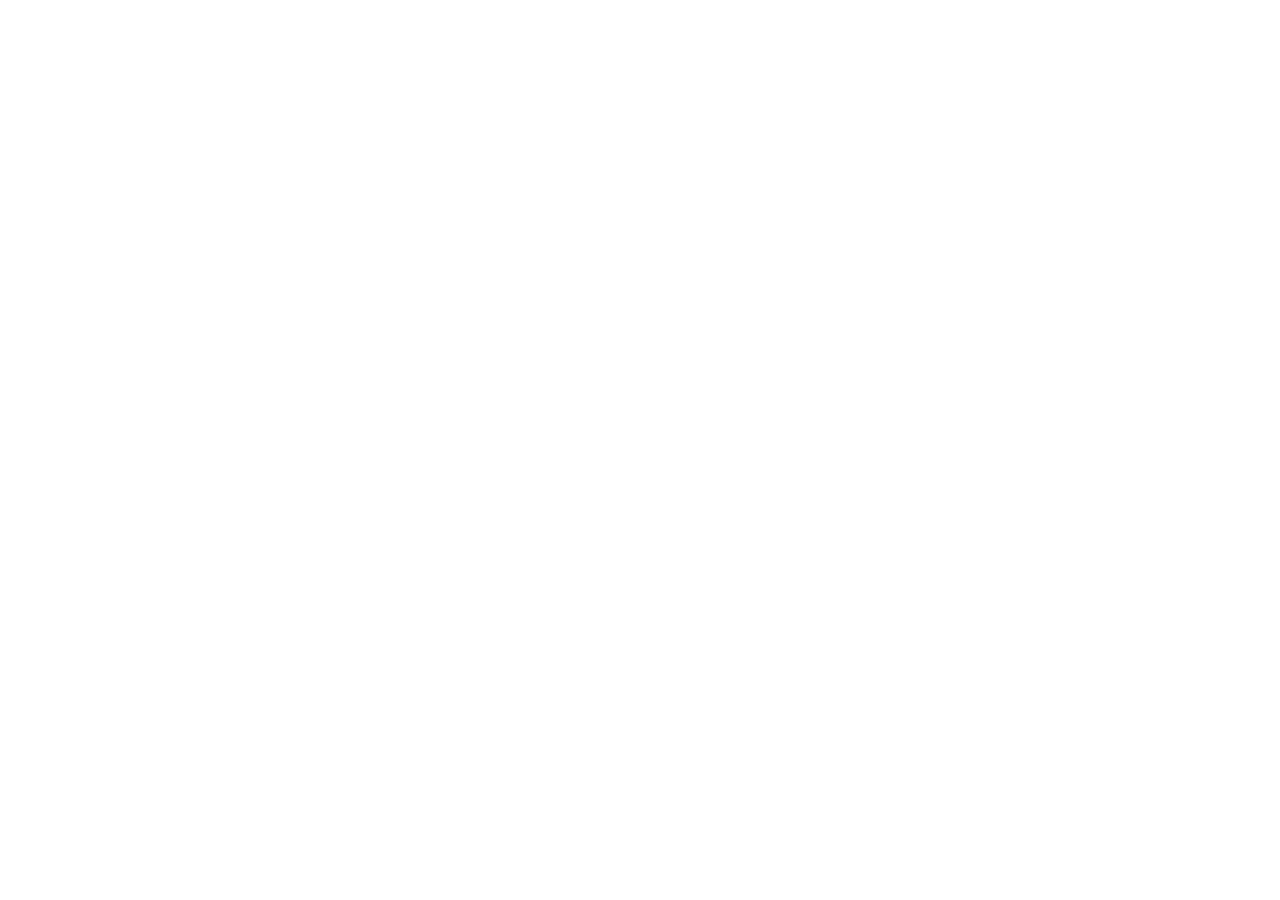
==== commit 0b58e8b4: "Redirected" ====
--- a/index.html
+++ b/index.html
@@ -1,37 +1,14 @@
 <!DOCTYPE html>
-<html dir="ltr" lang="en" class="theme light classic"><head><meta charset="utf-8"><title>Andre Kim Kessel</title><meta name="app-name" content="export_website"><meta name="viewport" content="width=device-width, initial-scale=1"><link href="_assets/58e9202471a99cbb.ltr.css" rel="stylesheet"><link href="_assets/static_font_4.ltr.css" rel="stylesheet"><link href="_assets/83aa2bf2e19d4b6c.runtime.js" rel="preload" as="script" nonce="b0e01222-c6a6-4b69-8e26-767614fb5cd4"><link href="_assets/fb765918bdc2d19b.s4le6a.vendor.js" rel="preload" as="script" nonce="b0e01222-c6a6-4b69-8e26-767614fb5cd4"><link href="_assets/0fb5f701f46ae649.vendor.js" rel="preload" as="script" nonce="b0e01222-c6a6-4b69-8e26-767614fb5cd4"><link href="_assets/46f8f41c33ff1f68.strings.js" rel="preload" as="script" nonce="b0e01222-c6a6-4b69-8e26-767614fb5cd4"><link href="_assets/7550a1f641acf8ad.en.js" rel="preload" as="script" nonce="b0e01222-c6a6-4b69-8e26-767614fb5cd4"><link href="_assets/127526832514a2d5.js" rel="preload" as="script" nonce="b0e01222-c6a6-4b69-8e26-767614fb5cd4"><meta name="referrer" content="strict-origin-when-cross-origin"><meta property="og:title" content="Andre Kim Kessel"><meta property="og:type" content="website"><link rel="shortcut icon" href="_assets/images/2d0b56e7e51cf11036ad8734bdb67e2d.png"><link rel="icon" href="_assets/images/e53c4bd8da5e491d9ab09e7cf0daf874.png" sizes="192x192"><link rel="apple-touch-icon" href="_assets/images/725b756a69a7d4c235070e51acd85560.png" sizes="180x180"><script nonce="b0e01222-c6a6-4b69-8e26-767614fb5cd4">window['__canva_website_bootstrap__'] = JSON.parse('{"A":"DAHJI7xieXY","B":"eyJhbGciOiJkaXIiLCJlbmMiOiJBMjU2R0NNIiwia2lkIjoia2lkLTE3NDAwODM2MjAyNzEifQ..IcT3n2CqdvijzK05.ydp9pbihgSI3ITHq7KrlFaFZo6CVqSV4kHTRtO4_s0dVRxDI1eiYGjnjdtRUGJ4yMM_KPdm8DQ.__JnZU--3cfjuhrXSLCjGg"}');</script><script nonce="b0e01222-c6a6-4b69-8e26-767614fb5cd4">
-      document.addEventListener('contextmenu', (e) => {
-        const isMedia = ['img', 'image', 'video', 'svg', 'picture'].some(
-          tagName => tagName.localeCompare(e.target.tagName, undefined, { sensitivity: 'base' }) === 0,
-        );
-        isMedia && e.preventDefault();
-      });
-    </script><script nonce="b0e01222-c6a6-4b69-8e26-767614fb5cd4">
-  const lang = navigator.language ? navigator.language : 'en';
-  window.canva_installFooter = (container) => {
-    if (!(container instanceof HTMLDivElement)) {
-      return;
-    }
-    fetch('_footer?lang=' + encodeURIComponent(lang)).then(response => {
-      if (response.status !== 200) {
-        return;
-      }
-      response.text().then(footerStr => {
-        container.innerHTML = '';
-        const div = document.createElement('div');
-        div.innerHTML = footerStr;
-        for (const child of [...div.children]) {
-          if (child.tagName.toLowerCase() !== 'script') {
-            container.append(child);
-          }
-        }
-
-        (() => { !function(){"use strict";const t={active:"active"},o={modalBackdrop:"modal_backdrop",termsAndConditionsModal:"modal",termsAndConditionsModalCloseButton:"form_close_initial",reportButton:"form_report",privacyPolicyModal:"privacy_policy_modal",privacyPolicyModalCloseButton:"form_close_privacy_policy",termsAndSupportFooterButton:"report_button",privacyPolicyFooterButton:"privacy_policy_button"};!function(){const c=document.getElementById(o.modalBackdrop);null!=c&&(function(c){const e=document.getElementById(o.termsAndConditionsModal),n=document.getElementById(o.termsAndConditionsModalCloseButton),l=document.getElementById(o.reportButton),i=document.getElementById(o.termsAndSupportFooterButton);if(null==e||null==n||null==l||null==i)return;l.onclick=()=>{const{origin:t,pathname:o}=window.location,c=t+o,e=l.dataset.reportUrl+encodeURIComponent(c);window.open(e)};const s=()=>{c.classList.remove(t.active),e.classList.remove(t.active),i.classList.remove(t.active),i.focus(),c.onclick=null};n.onclick=s,i.onclick=()=>{c.classList.add(t.active),c.onclick=s,e.classList.add(t.active),i.classList.add(t.active)}}(c),function(c){const e=document.getElementById(o.privacyPolicyModal),n=document.getElementById(o.privacyPolicyModalCloseButton),l=document.getElementById(o.privacyPolicyFooterButton);if(null==e||null==n||null==l)return;const i=()=>{c.classList.remove(t.active),e.classList.remove(t.active),l.classList.remove(t.active),l.focus(),c.onclick=null};n.onclick=i,l.onclick=()=>{c.classList.add(t.active),c.onclick=i,e.classList.add(t.active),l.classList.add(t.active)}}(c))}()}(); })();
-      });
-    });
-  }
-</script><script nonce="b0e01222-c6a6-4b69-8e26-767614fb5cd4">
-    window.C_CAPTCHA_IMPLEMENTATION = 'RECAPTCHA';
-</script><script nonce="b0e01222-c6a6-4b69-8e26-767614fb5cd4">
-    window.C_CAPTCHA_KEY = '6LdpNmIrAAAAAHQVezN3pBAfDjQQ2qUpo881f24o';
-</script></head><body><script nonce="b0e01222-c6a6-4b69-8e26-767614fb5cd4">document.documentElement.classList.replace('adaptive', window.matchMedia('(prefers-color-scheme: dark)').matches ? 'dark' : 'light');</script><div id="root"></div><script nonce="b0e01222-c6a6-4b69-8e26-767614fb5cd4">(function() {window['__canva_public_path__'] = '_assets\/'; window['bootstrap'] = JSON.parse('{"base":{"A?":"B","L":false,"N":false,"E":"b5bb92e630131162839aa57fb029fdc236f3644c","j":"1223710","K":1778324723,"F":{"A?":"B"},"G":"CLIENT_FULL","I":"A","O":{"A?":"B"},"M":"/_online","U":[],"V":[],"a":{"K":"export_website","H":{}},"d":{"A":"wss://www.canva.com/_stream","B":{"F":"export_website"},"C":8388608},"b":{"A?":"H","C":{"a":"WEB"},"D":{"a":"WEB","c":"en"},"E":{},"P":[],"Q":[],"R":false,"S":false}},"page":{"A":{"B":{"A?":"A","A":"TAGcbLa0hys","B":1},"C":{"A":1366.0,"B":768.0,"C":"D"},"Q":[],"R":[],"P":"en","D":"Andre Kim Kessel","E":"","F":[],"G":{},"Y":{},"a":[],"b":[],"V":[],"W":[],"A":[{"A?":"j","Z":{"A?":"A","A":"TAGcbLa0hys","B":1},"a":"PB2hKqbTW5m4WX2D","R":false,"S":false,"U":false,"Q":{},"v":"B","t":[{"A?":"i","a":"PBZnP9Q8TqXT2YWX","R":false,"S":false,"U":false,"Q":{},"W":[],"X":[],"H":[],"L":{},"C":{"A":1366.0,"B":768.0,"C":"D"},"D":{"C":"#ffffff","D":0.0,"F":false,"J":false,"G":false,"H":false},"r":[],"E":[{"A?":"I","A":0.0,"B":-11.215869826213748,"D":1388.4317396524275,"C":1041.3238047393206,"E":0.0,"F":0.31,"BD":[],"BE":[],"BA":[],"BB":[],"Q":true,"S":false,"P":[],"5":{},"T":{},"W":{},"_":"LBS92Wsl4hSPptkw","a":{"B":{"A":{"A?":"d","A":"MAHJI1UJ-3M","B":1},"B":{"A":0.0,"B":0.0,"D":1388.4317396524275,"C":1041.3238047393206,"E":0.0},"E":0.0,"C":{}},"D":0.0,"F":false,"J":false,"G":false,"H":false},"e":[]},{"A?":"H","A":-32.24101512162872,"B":163.33668099432015,"D":656.9910220992364,"C":584.8487339086307,"E":1.4460597339798595,"F":0.0,"BD":[],"BE":[],"BA":[],"BB":[],"X":{"A?":"B","A":29,"B":{"D":"E","G":{"A":1000000.0},"H":{"A":400000.0}}},"Q":false,"S":false,"P":[],"5":{},"T":{},"W":{},"_":"LBb6dk08fzMHwVf0","b":725.9830803439825,"a":646.264973334952,"y":{},"e":{},"c":[{"A?":"I","A":68.59189891530173,"B":53.25587339822101,"D":619.4713335475406,"C":509.0811755043485,"E":-14.293782050371417,"F":0.0,"BD":[],"BE":[],"BA":[],"BB":[],"X":{"A?":"B","A":29},"Q":false,"S":false,"P":[],"5":{},"T":{},"W":{},"_":"LB0GPb0TFhd6Jhm3","a":{"B":{"A":{"A?":"d","A":"MAHJI3Pov3Q","B":1},"I":{"A?":"d","A":"MAHJI58Aec4","B":1},"B":{"A":-172.20655243019465,"B":-1.9920872936884848,"D":621.4634208412292,"C":744.2675698697356,"E":0.0},"E":0.0,"C":{}},"D":0.0,"F":false,"J":false,"G":false,"H":false},"e":[]},{"A?":"J","A":325.38517839248834,"B":219.1202603138978,"D":323.3371878727337,"C":196.84772416918275,"E":-14.293782050371417,"F":0.0,"BD":[],"BE":[],"BA":[],"BB":[],"X":{"A?":"A"},"Q":false,"S":false,"P":[],"5":{},"T":{},"W":{},"_":"LB2mpWTpVYwFtxqW","a":{"A":0.0,"B":0.0,"D":500.0,"C":300.0},"b":[{"A":"M0,250V50C0,22.4,22.4,0,50,0h400c27.6,0,50,22.4,50,50v200c0,27.6-22.4,50-50,50H50C22.4,300,0,277.6,0,250z","B":{"A":true,"B":{"A":{"A?":"d","A":"MAE8gVV7Oqg","B":1},"I":{"A?":"d","A":"MAHJJRl1Ia0","B":1},"B":{"A":-74.83807089683617,"B":-113.74904965896405,"D":654.3688805228787,"C":435.97326664836777,"E":0.0},"E":0.0,"C":{}},"D":0.0,"F":false,"J":false,"G":false,"H":false},"D":0.0}],"d":[],"c":{"A":{"A":0.0,"B":0.0,"D":500.0,"C":300.0},"B":439.5609941852126,"C":267.6047933371633,"D":"A","E":"A"},"e":{"A":false,"B":false},"f":[],"g":[]},{"A?":"J","A":119.15608830831573,"B":162.87765659053042,"D":323.77212688533143,"C":189.44606972980745,"E":-14.293782050371417,"F":0.0,"BD":[],"BE":[],"BA":[],"BB":[],"X":{"A?":"B","A":29,"B":{"D":"E","G":{"A":2000000.0},"H":{"A":800000.0}}},"Q":false,"S":false,"P":[],"5":{},"T":{},"W":{},"_":"LBXFzxJHzmVQMmx6","a":{"A":0.0,"B":0.0,"D":500.0,"C":300.0},"b":[{"A":"M0,250V50C0,22.4,22.4,0,50,0h400c27.6,0,50,22.4,50,50v200c0,27.6-22.4,50-50,50H50C22.4,300,0,277.6,0,250z","B":{"A":true,"B":{"A":{"A?":"d","A":"MAGgTuUZO8g","B":1},"B":{"A":-21.482956079885568,"B":0.0,"D":529.6039368420221,"C":352.84862292099746,"E":0.0},"E":0.0,"C":{}},"D":0.0,"F":false,"J":false,"G":false,"H":false},"D":0.0}],"d":[],"c":{"A":{"A":0.0,"B":0.0,"D":500.0,"C":300.0},"B":529.603936842022,"C":309.88271076122646,"D":"A","E":"A"},"e":{"A":false,"B":false},"f":[],"g":[]}],"d":[]},{"A?":"H","A":33.58814516627062,"B":312.38567626822504,"D":296.7118736621982,"C":237.99583456680128,"E":1.4460597339798595,"F":0.0,"BD":[],"BE":[],"BA":[],"BB":[],"X":{"A?":"B","A":29,"B":{"D":"E","G":{"A":1470588.2352941176},"H":{"A":588235.294117647}}},"Q":false,"S":false,"P":[],"5":{},"T":{},"W":{},"_":"LB1fgLKHmLYwcvhg","b":327.87023379351524,"a":262.9882955413434,"y":{},"e":{},"c":[{"A?":"I","A":74.45979613049398,"B":145.99975666405507,"D":167.92278039133356,"C":130.35423116833286,"E":-14.916107821567456,"F":0.0,"BD":[],"BE":[],"BA":[],"BB":[],"X":{"A?":"B","A":29,"B":{"D":"E","G":{"A":2000000.0},"H":{"A":800000.0}}},"Q":false,"S":false,"P":[],"5":{},"T":{},"W":{},"_":"LBXqnsNyKwPgd2y8","a":{"B":{"A":{"A?":"d","A":"MAHJJIrkp_g","B":1},"I":{"A?":"d","A":"MAHJJPtvQCs","B":1},"B":{"A":-2.842170943040401E-14,"B":-1.9594778060591835,"D":171.84173600345204,"C":130.3542311683329,"E":0.0},"E":0.0,"C":{}},"D":0.0,"F":false,"J":false,"G":false,"H":false},"e":[]},{"A?":"I","A":21.26992235295512,"B":34.121079655193995,"D":155.99645316898255,"C":214.219890250189,"E":-21.736544685919267,"F":0.0,"BD":[],"BE":[],"BA":[],"BB":[],"X":{"A?":"B","A":29,"B":{"D":"E","G":{"A":2000000.0},"H":{"A":800000.0}}},"Q":false,"S":false,"P":[],"5":{},"T":{},"W":{},"_":"LBntLW0KyYdFnLk7","a":{"B":{"A":{"A?":"d","A":"MAHJJRtkRbE","B":1},"I":{"A?":"d","A":"MAHJJZ_icyo","B":1},"B":{"A":-2.842170943040401E-14,"B":-2.3342322593296103,"D":160.66491768764178,"C":214.21989025018905,"E":0.0},"E":0.0,"C":{}},"D":0.0,"F":false,"J":false,"G":false,"H":false},"e":[]},{"A?":"I","A":88.65520170075128,"B":31.815493820815732,"D":102.29973579707621,"C":163.93308472705027,"E":-14.907553628819231,"F":0.0,"BD":[],"BE":[],"BA":[],"BB":[],"X":{"A?":"B","A":29,"B":{"D":"E","G":{"A":2000000.0},"H":{"A":800000.0}}},"Q":false,"S":false,"P":[],"5":{},"T":{},"W":{},"_":"LBLnkLFXrv5tjGYY","a":{"B":{"A":{"A?":"d","A":"MAHJJNuDiMQ","B":1},"I":{"A?":"d","A":"MAHJJQDUeOw","B":1},"B":{"A":1.4210854715202004E-14,"B":-1.4111773920723394,"D":105.12209058122096,"C":163.93308472705024,"E":0.0},"E":0.0,"C":{}},"D":0.0,"F":false,"J":false,"G":false,"H":false},"e":[]},{"A?":"I","A":219.0280958808912,"B":117.13900398852982,"D":53.298609731024335,"C":11.412244427612052,"E":112.98750165421987,"F":0.0,"BD":[],"BE":[],"BA":[],"BB":[],"X":{"A?":"B","A":29,"B":{"D":"E","G":{"A":2000000.0},"H":{"A":800000.0}}},"Q":false,"S":false,"P":[],"5":{},"T":{},"W":{},"_":"LB7M02MQp6wJDKyv","a":{"B":{"A":{"A?":"d","A":"MAE7FwOulAA","B":1},"I":{"A?":"d","A":"MAHJJcOC4xo","B":1},"B":{"A":-0.12341322552476441,"B":3.552713678800501E-15,"D":53.29860973102438,"C":11.65907087866158,"E":0.0},"E":0.0,"C":{}},"D":0.0,"F":false,"J":false,"G":false,"H":false},"e":[]},{"A?":"I","A":110.71008836274424,"B":-5.363644339849518,"D":53.298609731024335,"C":11.412244427612052,"E":112.98750165421987,"F":0.0,"BD":[],"BE":[],"BA":[],"BB":[],"X":{"A?":"B","A":29,"B":{"D":"E","G":{"A":2000000.0},"H":{"A":800000.0}}},"Q":false,"S":false,"P":[],"5":{},"T":{},"W":{},"_":"LBLxHgHG314g19fg","a":{"B":{"A":{"A?":"d","A":"MAE7FwOulAA","B":1},"I":{"A?":"d","A":"MAHJJcOC4xo","B":1},"B":{"A":-0.12341322552475997,"B":7.105427357601002E-15,"D":53.29860973102434,"C":11.659070878661572,"E":0.0},"E":0.0,"C":{}},"D":0.0,"F":false,"J":false,"G":false,"H":false},"e":[]},{"A?":"I","A":33.148084520834516,"B":61.58095334620585,"D":91.8994113694218,"C":166.5362521114314,"E":0.0,"F":0.0,"BD":[],"BE":[],"BA":[],"BB":[],"X":{"A?":"B","A":29,"B":{"D":"E","G":{"A":2000000.0},"H":{"A":800000.0}}},"Q":false,"S":false,"P":[],"5":{},"T":{},"W":{},"_":"LBWdtMkqDDdfyFgq","a":{"B":{"A":{"A?":"d","A":"MAHJJH5jg94","B":1},"I":{"A?":"d","A":"MAHJJOUNUrE","B":1},"B":{"A":-1.4210854715202004E-14,"B":-0.8886152216292018,"D":93.67664181268019,"C":166.53625211143142,"E":0.0},"E":0.0,"C":{}},"D":0.0,"F":false,"J":false,"G":false,"H":false},"e":[]}],"d":[]},{"A?":"H","A":205.55041266961413,"B":261.998414560456,"D":434.71253754044346,"C":331.887370160668,"E":1.4460597339798595,"F":0.0,"BD":[],"BE":[],"BA":[],"BB":[],"X":{"A?":"B","A":29,"B":{"D":"E","G":{"A":1388888.888888889},"H":{"A":555555.5555555556}}},"Q":false,"S":false,"P":[],"5":{},"T":{},"W":{},"_":"LBJcttY9jy705trV","b":480.36264796947376,"a":366.7395857962141,"y":{},"e":{},"c":[{"A?":"I","A":29.29845289435336,"B":145.30991988971823,"D":229.01642127145536,"C":132.82952433744393,"E":4.15709600425393,"F":0.0,"BD":[],"BE":[],"BA":[],"BB":[],"X":{"A?":"B","A":29,"B":{"D":"E","G":{"A":2000000.0},"H":{"A":800000.0}}},"Q":false,"S":false,"P":[],"5":{},"T":{},"W":{},"_":"LB0jnVLlgpLRDzy8","a":{"B":{"A":{"A?":"d","A":"MAHJJN2Y4aM","B":1},"I":{"A?":"d","A":"MAHJJJ6qhDI","B":1},"B":{"A":-128.7820411920776,"B":-81.94286247853489,"D":392.3088064899938,"C":392.3088064899938,"E":0.0},"E":0.0,"C":{}},"D":0.0,"F":false,"J":false,"G":false,"H":false},"e":[]},{"A?":"I","A":123.6493646507783,"B":272.60959634923194,"D":76.88545975464253,"C":76.88545975464253,"E":4.570727337193233,"F":0.0,"BD":[],"BE":[],"BA":[],"BB":[],"Q":false,"S":false,"P":[],"5":{},"T":{},"W":{},"_":"LBcbcCpkstfzQSKQ","a":{"B":{"A":{"A?":"d","A":"MAHJJBgZ0Zo","B":1},"I":{"A?":"d","A":"MAHJJIYWNwc","B":1},"B":{"A":0.0,"B":0.0,"D":76.88545975464253,"C":76.88545975464253,"E":0.0},"E":0.0,"C":{}},"D":0.0,"F":false,"J":false,"G":false,"H":false},"e":[]},{"A?":"I","A":114.21892390069961,"B":302.54210292523624,"D":66.2066286078464,"C":66.2066286078464,"E":135.0,"F":0.0,"BD":[],"BE":[],"BA":[],"BB":[],"Q":false,"S":false,"P":[],"5":{},"T":{},"W":{},"_":"LB9bkXGFJ5l0K44j","a":{"B":{"A":{"A?":"d","A":"MAHJJODp_NA","B":1},"I":{"A?":"d","A":"MAHJJCwi4Sc","B":1},"B":{"A":1.4210854715202004E-14,"B":1.4210854715202004E-14,"D":66.20662860784637,"C":66.20662860784637,"E":0.0},"E":0.0,"C":{}},"D":0.0,"F":false,"J":false,"G":false,"H":false},"e":[]},{"A?":"I","A":131.76637256027612,"B":239.4310894850177,"D":55.882863570942504,"C":55.882863570942504,"E":0.0,"F":0.0,"BD":[],"BE":[],"BA":[],"BB":[],"Q":false,"S":false,"P":[],"5":{},"T":{},"W":{},"_":"LBCZ2Wnhs4DVtDCd","a":{"B":{"A":{"A?":"d","A":"MAHJJYiFM3w","B":1},"I":{"A?":"d","A":"MAHJJSnTbms","B":1},"B":{"A":0.0,"B":0.0,"D":55.882863570942504,"C":55.882863570942504,"E":0.0},"E":0.0,"C":{}},"D":0.0,"F":false,"J":false,"G":false,"H":false},"e":[]},{"A?":"I","A":-17.14795920564626,"B":71.5786999940268,"D":303.7047789819817,"C":403.5943906737298,"E":-80.82365250790366,"F":0.0,"BD":[],"BE":[],"BA":[],"BB":[],"X":{"A?":"B","A":29,"B":{"D":"E","G":{"A":2000000.0},"H":{"A":800000.0}}},"Q":false,"S":false,"P":[],"5":{},"T":{},"W":{},"_":"LBfL2m9ffBZV2lMT","a":{"B":{"A":{"A?":"d","A":"MAHJJE5icHk","B":1},"I":{"A?":"d","A":"MAHJJI8Zk9E","B":1},"B":{"A":-1.4210854715202004E-13,"B":0.0,"D":303.7047789819817,"C":403.5943906737298,"E":0.0},"E":0.0,"C":{}},"D":0.0,"F":false,"J":false,"G":true,"H":false},"e":[]},{"A?":"I","A":14.76911660791312,"B":297.3610067399112,"D":159.87108859932874,"C":228.38726942761255,"E":-12.688505645472134,"F":0.0,"BD":[],"BE":[],"BA":[],"BB":[],"X":{"A?":"B","A":29,"B":{"D":"E","G":{"A":2000000.0},"H":{"A":800000.0}}},"Q":false,"S":false,"P":[],"5":{},"T":{},"W":{},"_":"LBrkHVgl9DgwgqzQ","a":{"B":{"A":{"A?":"d","A":"MAHJI2iQuxE","B":1},"I":{"A?":"d","A":"MAHJJGs-nPk","B":1},"B":{"A":0.0,"B":-1.4210854715202004E-14,"D":159.87108859932877,"C":228.38726942761255,"E":0.0},"E":0.0,"C":{}},"D":0.0,"F":false,"J":false,"G":false,"H":false},"d":{"A":0.0,"B":"#000000","C":[],"f":true},"e":[0.0]}],"d":[]},{"A?":"H","A":579.2159702917959,"B":124.63240978892964,"D":1089.5395164920337,"C":166.96991931174455,"E":0.0,"F":0.0,"BD":[],"BE":[],"BA":[],"BB":[],"X":{"A?":"B","A":29,"B":{"D":"E","G":{"A":724637.6811594203},"H":{"A":289855.0724637681}}},"Q":false,"S":false,"P":[],"5":{},"T":{},"W":{},"_":"LBH49q4W3gYT75Jd","b":1089.5395164920337,"a":166.96991931174455,"y":{},"e":{},"c":[{"A?":"K","A":-4.263256414560601E-14,"B":0.0,"D":1089.5395164920337,"C":166.96991931174452,"E":0.0,"F":0.0,"BD":[],"BE":[],"BA":[],"BB":[],"Q":false,"S":false,"P":[],"5":{},"T":{},"W":{},"_":"LBQ8cCp10NM2QLj6","a":{"A":[{"A?":"A","A":"Andre Kim Kessel\\n"}],"B":[{"A?":"A","A":{"color":{"B":"#ffffff"},"fill-id":{"B":"none"},"font-family":{"B":"YAGXhJ7-dYY,0"},"font-kerning":{"B":"normal"},"font-size":{"B":"29.3333"},"text-align":{"B":"center"}}},{"A?":"B","A":16},{"A?":"A","A":{"spacing":{"B":"0.0"}}},{"A?":"B","A":1},{"A?":"A","A":{"color":{},"fill-id":{},"font-family":{},"font-kerning":{},"font-size":{},"spacing":{},"text-align":{}}}],"E":{}},"b":{"A":[17]},"j":{"A":[{"A":"neon","B":{"intensity":"0.5"}}],"B":[]},"d":"A","i":"A","e":229.2578353881836,"f":35.133340000000004,"l":false,"h":"A"},{"A?":"K","A":-4.263256414560601E-14,"B":0.0,"D":1089.5395164920337,"C":166.96991931174452,"E":0.0,"F":0.0,"BD":[],"BE":[],"BA":[],"BB":[],"Q":false,"S":false,"P":[],"5":{},"T":{},"W":{},"_":"LB6kCmcl3JTXlwV2","a":{"A":[{"A?":"A","A":"Andre Kim Kessel\\n"}],"B":[{"A?":"A","A":{"color":{"B":"#ffffff"},"fill-id":{"B":"none"},"font-family":{"B":"YAGXhJ7-dYY,0"},"font-kerning":{"B":"normal"},"font-size":{"B":"29.3333"},"text-align":{"B":"center"}}},{"A?":"B","A":16},{"A?":"A","A":{"spacing":{"B":"0.0"}}},{"A?":"B","A":1},{"A?":"A","A":{"color":{},"fill-id":{},"font-family":{},"font-kerning":{},"font-size":{},"spacing":{},"text-align":{}}}],"E":{}},"b":{"A":[17]},"j":{"A":[{"A":"lift","B":{"intensity":"1"}}],"B":[]},"d":"A","i":"A","e":229.2578353881836,"f":35.133340000000004,"l":false,"h":"A"}],"d":[]},{"A?":"I","A":-40.35313502539421,"B":663.6130887228837,"D":474.456928134765,"C":559.0066899967777,"E":11.651512787256408,"F":0.0,"BD":[],"BE":[],"BA":[],"BB":[],"X":{"A?":"B","A":29,"B":{"D":"E","G":{"A":1136363.6363636365},"H":{"A":454545.45454545453}}},"Q":false,"S":false,"P":[],"5":{},"T":{},"W":{},"_":"LBzn0L9QhsXKZ070","a":{"B":{"A":{"A?":"d","A":"MAC9yHAdySo","B":1},"I":{"A?":"d","A":"MAHJJsXoOiA","B":1},"B":{"A":0.0,"B":0.0,"D":474.456928134765,"C":559.0066899967777,"E":0.0},"E":0.0,"C":{}},"D":0.0,"F":false,"J":false,"G":false,"H":false},"e":[]},{"A?":"H","A":44.634697679974636,"B":752.1709382322877,"D":320.2256155414543,"C":385.62613808507217,"E":0.0,"F":0.0,"BD":[],"BE":[],"BA":[],"BB":[],"X":{"A?":"B","A":29,"B":{"D":"E","G":{"A":1000000.0},"H":{"A":400000.0}}},"Q":false,"S":false,"P":[],"5":{},"T":{},"W":{},"_":"LBLmTFMSCjzBDLlx","b":377.87459282225325,"a":455.0489181326936,"y":{},"e":{},"c":[{"A?":"K","A":89.15751104058539,"B":61.90611436543318,"D":281.51074135009316,"C":31.66666,"E":12.172409955738663,"F":0.0,"BD":[],"BE":[],"BA":[],"BB":[],"Q":false,"S":false,"P":[],"5":{},"T":{},"W":{},"_":"LBhYS3dGYpxJQpHh","a":{"A":[{"A?":"A","A":"Technical Operations\\n"}],"B":[{"A?":"A","A":{"color":{"B":"#95949c"},"font-family":{"B":"YAFge7Z-F6s,0"},"font-kerning":{"B":"normal"},"font-size":{"B":"26.6667"},"font-weight":{"B":"bold"},"tracking":{"B":"-3.0"}}},{"A?":"B","A":21},{"A?":"A","A":{"color":{},"font-family":{},"font-kerning":{},"font-size":{},"font-weight":{},"tracking":{}}}],"E":{}},"b":{"A":[21]},"d":"A","l":false,"h":"A"},{"A?":"K","A":113.53714296374297,"B":52.25500665692181,"D":175.71970553967947,"C":55.66666,"E":13.621691807087556,"F":0.0,"BD":[],"BE":[],"BA":[],"BB":[],"Q":false,"S":false,"P":[],"5":{},"T":{},"W":{},"_":"LBDr2BXwF3tGF7qq","a":{"A":[{"A?":"A","A":"UI/UX\\n"}],"B":[{"A?":"A","A":{"color":{"B":"#d4d4d4"},"fill-id":{"B":"none"},"font-family":{"B":"YAD1b_s4o-w,0"},"font-kerning":{"B":"normal"},"font-size":{"B":"46.6667"},"font-weight":{"B":"bold"},"tracking":{"B":"72.0"}}},{"A?":"B","A":6},{"A?":"A","A":{"color":{},"fill-id":{},"font-family":{},"font-kerning":{},"font-size":{},"font-weight":{},"tracking":{}}}],"E":{}},"b":{"A":[6]},"j":{"A":[],"B":[]},"d":"A","l":false,"h":"A"},{"A?":"K","A":256.8490626136599,"B":134.19812978699852,"D":365.4729969501802,"C":31.66666,"E":-78.90080593372603,"F":0.0,"BD":[],"BE":[],"BA":[],"BB":[],"Q":false,"S":false,"P":[],"5":{},"T":{},"W":{},"_":"LBw3D3yvdVM3J8p7","a":{"A":[{"A?":"A","A":"Web Design & Development\\n"}],"B":[{"A?":"A","A":{"color":{"B":"#95949c"},"font-family":{"B":"YAFge7Z-F6s,0"},"font-kerning":{"B":"normal"},"font-size":{"B":"26.6667"},"tracking":{"B":"-3.0"}}},{"A?":"B","A":25},{"A?":"A","A":{"color":{},"font-family":{},"font-kerning":{},"font-size":{},"tracking":{}}}],"E":{}},"b":{"A":[25]},"d":"A","l":false,"h":"A"},{"A?":"K","A":181.589290492748,"B":131.55514592504088,"D":140.38158948606855,"C":28.19998,"E":-76.30902809448705,"F":0.0,"BD":[],"BE":[],"BA":[],"BB":[],"Q":false,"S":false,"P":[],"5":{},"T":{},"W":{},"_":"LBdR6qKKRtPW7m65","a":{"A":[{"A?":"A","A":"3D Modeling\\n"}],"B":[{"A?":"A","A":{"color":{"B":"#95949c"},"font-family":{"B":"YAFge7Z-F6s,0"},"font-kerning":{"B":"normal"},"font-size":{"B":"24.0001"},"tracking":{"B":"-3.0"}}},{"A?":"B","A":12},{"A?":"A","A":{"color":{},"font-family":{},"font-kerning":{},"font-size":{},"tracking":{}}}],"E":{}},"b":{"A":[12]},"d":"A","l":false,"h":"A"},{"A?":"K","A":29.878121064507386,"B":73.93316493913142,"D":302.2614102327748,"C":47.399358,"E":11.589256534172206,"F":0.0,"BD":[],"BE":[],"BA":[],"BB":[],"Q":false,"S":false,"P":[],"5":{},"T":{},"W":{},"_":"LBN4FGy1JtGXPZ3c","a":{"A":[{"A?":"A","A":"IT System Support\\n"}],"B":[{"A?":"A","A":{"color":{"B":"#d4d4d4"},"fill-id":{"B":"none"},"font-family":{"B":"YAD1b_s4o-w,0"},"font-kerning":{"B":"normal"},"font-size":{"B":"39.9893"},"font-weight":{"B":"bold"},"leading":{"B":"1140.0"},"text-align":{"B":"justify"},"tracking":{"B":"-3.0"}}},{"A?":"B","A":18},{"A?":"A","A":{"color":{},"fill-id":{},"font-family":{},"font-kerning":{},"font-size":{},"font-weight":{},"leading":{},"text-align":{},"tracking":{}}}],"E":{}},"b":{"A":[18]},"j":{"A":[],"B":[]},"d":"A","l":false,"h":"A"},{"A?":"K","A":357.0771129057201,"B":3.624756916074091,"D":239.249909097956,"C":59.746666,"E":12.407813583940845,"F":0.0,"BD":[],"BE":[],"BA":[],"BB":[],"Q":false,"S":false,"P":[],"5":{},"T":{},"W":{},"_":"LBzjrJ64Dwffqw8q","a":{"A":[{"A?":"A","A":"Asset & Database Management\\n"}],"B":[{"A?":"A","A":{"color":{"B":"#95949c"},"font-family":{"B":"YAFge7Z-F6s,0"},"font-kerning":{"B":"normal"},"font-size":{"B":"25.3334"},"font-weight":{"B":"bold"},"leading":{"B":"1210.0"},"tracking":{"B":"-3.0"}}},{"A?":"B","A":28},{"A?":"A","A":{"color":{},"font-family":{},"font-kerning":{},"font-size":{},"font-weight":{},"leading":{},"tracking":{}}}],"E":{}},"b":{"A":[17,11]},"d":"A","l":false,"h":"A"},{"A?":"K","A":223.5424677543234,"B":-40.30685278092409,"D":172.904138356825,"C":35.133340000000004,"E":-77.08407812009088,"F":0.0,"BD":[],"BE":[],"BA":[],"BB":[],"Q":false,"S":false,"P":[],"5":{},"T":{},"W":{},"_":"LBW9vw0WdRvLhXDw","a":{"A":[{"A?":"A","A":"Data Analysis\\n"}],"B":[{"A?":"A","A":{"color":{"B":"#95949c"},"font-family":{"B":"YAFge7Z-F6s,0"},"font-kerning":{"B":"normal"},"font-size":{"B":"29.3333"},"tracking":{"B":"-3.0"}}},{"A?":"B","A":14},{"A?":"A","A":{"color":{},"font-family":{},"font-kerning":{},"font-size":{},"tracking":{}}}],"E":{}},"b":{"A":[14]},"d":"A","l":false,"h":"A"},{"A?":"K","A":305.9231534475038,"B":61.29201335742344,"D":231.72450804229678,"C":20.533279999999998,"E":12.172409955738663,"F":0.0,"BD":[],"BE":[],"BA":[],"BB":[],"Q":false,"S":false,"P":[],"5":{},"T":{},"W":{},"_":"LBnvwR2K8vGyxgXW","a":{"A":[{"A?":"A","A":"Game Design & Development\\n"}],"B":[{"A?":"A","A":{"color":{"B":"#95949c"},"font-family":{"B":"YAFge7Z-F6s,0"},"font-kerning":{"B":"normal"},"font-size":{"B":"17.3336"},"tracking":{"B":"-3.0"}}},{"A?":"B","A":26},{"A?":"A","A":{"color":{},"font-family":{},"font-kerning":{},"font-size":{},"tracking":{}}}],"E":{}},"b":{"A":[26]},"d":"A","l":false,"h":"A"},{"A?":"K","A":330.82231658958034,"B":51.05388677395635,"D":235.39917248201328,"C":31.66666,"E":12.172409955738663,"F":0.0,"BD":[],"BE":[],"BA":[],"BB":[],"Q":false,"S":false,"P":[],"5":{},"T":{},"W":{},"_":"LB2bM2JjxkMPLnb3","a":{"A":[{"A?":"A","A":"Client Engineering\\n"}],"B":[{"A?":"A","A":{"color":{"B":"#d4d4d4"},"fill-id":{"B":"none"},"font-family":{"B":"YAD1b_s4o-w,0"},"font-kerning":{"B":"normal"},"font-size":{"B":"26.6667"},"font-weight":{"B":"bold"},"tracking":{"B":"72.0"}}},{"A?":"B","A":19},{"A?":"A","A":{"color":{},"fill-id":{},"font-family":{},"font-kerning":{},"font-size":{},"font-weight":{},"tracking":{}}}],"E":{}},"b":{"A":[19]},"j":{"A":[],"B":[]},"d":"A","l":false,"h":"A"},{"A?":"K","A":185.40027946784528,"B":79.47658638405322,"D":165.8182612524959,"C":105.66666000000001,"E":12.172409955738663,"F":0.0,"BD":[],"BE":[],"BA":[],"BB":[],"Q":false,"S":false,"P":[],"5":{},"T":{},"W":{},"_":"LB8V8jcLRVJKPNqr","a":{"A":[{"A?":"A","A":"Mobile Device Management\\n"}],"B":[{"A?":"A","A":{"color":{"B":"#95949c"},"font-family":{"B":"YAFge7Z-F6s,0"},"font-kerning":{"B":"normal"},"font-size":{"B":"26.6667"},"font-weight":{"B":"bold"},"tracking":{"B":"-3.0"}}},{"A?":"B","A":25},{"A?":"A","A":{"color":{},"font-family":{},"font-kerning":{},"font-size":{},"font-weight":{},"tracking":{}}}],"E":{}},"b":{"A":[7,7,11]},"d":"A","l":false,"h":"A"},{"A?":"K","A":397.7716721390787,"B":158.0515338051691,"D":52.534256194752814,"C":34.709467,"E":12.407813583940845,"F":0.0,"BD":[],"BE":[],"BA":[],"BB":[],"Q":false,"S":false,"P":[],"5":{},"T":{},"W":{},"_":"LBJlMVrs0fyCSWT9","a":{"A":[{"A?":"A","A":"\x3c/>\\n"}],"B":[{"A?":"A","A":{"color":{"B":"#e5e5e5"},"fill-id":{"B":"none"},"font-family":{"B":"YAFge7Z-F6s,0"},"font-kerning":{"B":"normal"},"font-size":{"B":"29.0533"},"leading":{"B":"1210.0"},"text-align":{"B":"center"},"tracking":{"B":"106.0"}}},{"A?":"B","A":4},{"A?":"A","A":{"color":{},"fill-id":{},"font-family":{},"font-kerning":{},"font-size":{},"leading":{},"text-align":{},"tracking":{}}}],"E":{}},"b":{"A":[4]},"d":"A","l":false,"h":"A"},{"A?":"K","A":282.2450209515644,"B":234.8987628946431,"D":61.880804216570645,"C":40.88474621066491,"E":12.407813583940845,"F":0.34,"BD":[],"BE":[],"BA":[],"BB":[],"Q":false,"S":false,"P":[],"5":{},"T":{},"W":{},"_":"LBXtwKP8HC11Qf6R","a":{"A":[{"A?":"A","A":"{...}\\n"}],"B":[{"A?":"A","A":{"color":{"B":"#e3e3e4"},"fill-id":{"B":"none"},"font-family":{"B":"YAFge7Z-F6s,0"},"font-kerning":{"B":"normal"},"font-size":{"B":"29.0533"},"leading":{"B":"1210.0"},"text-align":{"B":"center"},"tracking":{"B":"106.0"}}},{"A?":"B","A":6},{"A?":"A","A":{"color":{},"fill-id":{},"font-family":{},"font-kerning":{},"font-size":{},"leading":{},"text-align":{},"tracking":{}}}],"E":{}},"b":{"A":[6]},"d":"A","e":52.534256194752814,"f":34.709467,"l":false,"h":"A"},{"A?":"K","A":143.94484585836662,"B":220.1637058046956,"D":84.416846287794,"C":155.333345,"E":12.643818361710956,"F":0.5,"BD":[],"BE":[],"BA":[],"BB":[],"Q":false,"S":false,"P":[],"5":{},"T":{},"W":{},"_":"LBsKThzPpLWXPqtm","a":{"A":[{"A?":"A","A":"SQL\\nC/C++\\nPython\\nJava/C#\\nJavaScript\\nTypeScript\\nPowershell\\n\\n"}],"B":[{"A?":"A","A":{"color":{"B":"#69665a"},"font-family":{"B":"YAFge7Z-F6s,0"},"font-size":{"B":"13.3333"},"font-weight":{"B":"bold"},"leading":{"B":"1550.0"},"text-align":{"B":"justify"},"tracking":{"B":"106.0"}}},{"A?":"B","A":58},{"A?":"A","A":{"fill-id":{"B":"none"},"font-kerning":{"B":"normal"}}},{"A?":"B","A":1},{"A?":"A","A":{"color":{},"fill-id":{},"font-family":{},"font-kerning":{},"font-size":{},"font-weight":{},"leading":{},"text-align":{},"tracking":{}}}],"E":{}},"b":{"A":[4,6,7,8,11,11,11,1]},"d":"A","l":false,"h":"A"}],"d":[]}],"I":[]},{"A?":"i","a":"PBVy6FHmR52hzvLg","R":false,"S":false,"U":false,"Q":{},"W":[],"X":[],"H":[],"L":{},"C":{"A":1366.0,"B":768.0,"C":"D"},"D":{"C":"#ffffff","D":0.0,"F":false,"J":false,"G":false,"H":false},"r":[],"E":[{"A?":"I","A":0.0,"B":-11.215869826213748,"D":1388.4317396524275,"C":1041.3238047393206,"E":0.0,"F":0.31,"BD":[],"BE":[],"BA":[],"BB":[],"Q":true,"S":false,"P":[],"5":{},"T":{},"W":{},"_":"LBqCbcjD2XcDJTrx","a":{"B":{"A":{"A?":"d","A":"MAHJI1UJ-3M","B":1},"B":{"A":0.0,"B":0.0,"D":1388.4317396524275,"C":1041.3238047393206,"E":0.0},"E":0.0,"C":{}},"D":0.0,"F":false,"J":false,"G":false,"H":false},"e":[]},{"A?":"H","A":579.2159702917959,"B":124.63240978892964,"D":1089.5395164920337,"C":166.96991931174455,"E":0.0,"F":0.0,"BD":[],"BE":[],"BA":[],"BB":[],"X":{"A?":"B","A":29,"B":{"D":"E","G":{"A":724637.6811594203},"H":{"A":289855.0724637681}}},"Q":false,"S":false,"P":[],"5":{},"T":{},"W":{},"_":"LBz5gn8YlPHkx7Jp","b":1089.5395164920337,"a":166.96991931174455,"y":{},"e":{},"c":[{"A?":"K","A":-4.263256414560601E-14,"B":0.0,"D":1089.5395164920337,"C":166.96991931174452,"E":0.0,"F":0.0,"BD":[],"BE":[],"BA":[],"BB":[],"Q":false,"S":false,"P":[],"5":{},"T":{},"W":{},"_":"LBhqGMG7R3mGpwDM","a":{"A":[{"A?":"A","A":"Andre Kim Kessel\\n"}],"B":[{"A?":"A","A":{"color":{"B":"#ffffff"},"fill-id":{"B":"none"},"font-family":{"B":"YAGXhJ7-dYY,0"},"font-kerning":{"B":"normal"},"font-size":{"B":"29.3333"},"text-align":{"B":"center"}}},{"A?":"B","A":16},{"A?":"A","A":{"spacing":{"B":"0.0"}}},{"A?":"B","A":1},{"A?":"A","A":{"color":{},"fill-id":{},"font-family":{},"font-kerning":{},"font-size":{},"spacing":{},"text-align":{}}}],"E":{}},"b":{"A":[17]},"j":{"A":[{"A":"neon","B":{"intensity":"0.5"}}],"B":[]},"d":"A","i":"A","e":229.2578353881836,"f":35.133340000000004,"l":false,"h":"A"},{"A?":"K","A":-4.263256414560601E-14,"B":0.0,"D":1089.5395164920337,"C":166.96991931174452,"E":0.0,"F":0.0,"BD":[],"BE":[],"BA":[],"BB":[],"Q":false,"S":false,"P":[],"5":{},"T":{},"W":{},"_":"LBPs5kJkJPCjrSkk","a":{"A":[{"A?":"A","A":"Andre Kim Kessel\\n"}],"B":[{"A?":"A","A":{"color":{"B":"#ffffff"},"fill-id":{"B":"none"},"font-family":{"B":"YAGXhJ7-dYY,0"},"font-kerning":{"B":"normal"},"font-size":{"B":"29.3333"},"text-align":{"B":"center"}}},{"A?":"B","A":16},{"A?":"A","A":{"spacing":{"B":"0.0"}}},{"A?":"B","A":1},{"A?":"A","A":{"color":{},"fill-id":{},"font-family":{},"font-kerning":{},"font-size":{},"spacing":{},"text-align":{}}}],"E":{}},"b":{"A":[17]},"j":{"A":[{"A":"lift","B":{"intensity":"1"}}],"B":[]},"d":"A","i":"A","e":229.2578353881836,"f":35.133340000000004,"l":false,"h":"A"}],"d":[]},{"A?":"H","A":82.753509573049,"B":186.92731891859012,"D":477.1908487439919,"C":424.7918987217968,"E":1.4460597339798595,"F":0.0,"BD":[],"BE":[],"BA":[],"BB":[],"X":{"A?":"B","A":29,"B":{"D":"E","G":{"A":1000000.0},"H":{"A":400000.0}}},"Q":false,"S":false,"P":[],"5":{},"T":{},"W":{},"_":"LBXj3SVpJ4C4hYsX","b":725.9830803439825,"a":646.264973334952,"y":{},"e":{},"c":[{"A?":"I","A":68.59189891530173,"B":53.25587339822101,"D":619.4713335475406,"C":509.0811755043485,"E":-14.293782050371417,"F":0.0,"BD":[],"BE":[],"BA":[],"BB":[],"X":{"A?":"B","A":29},"Q":false,"S":false,"P":[],"5":{},"T":{},"W":{},"_":"LB6h0NpV02NMyPsx","a":{"B":{"A":{"A?":"d","A":"MAHJI3Pov3Q","B":1},"I":{"A?":"d","A":"MAHJI58Aec4","B":1},"B":{"A":-172.20655243019465,"B":-1.9920872936884848,"D":621.4634208412292,"C":744.2675698697356,"E":0.0},"E":0.0,"C":{}},"D":0.0,"F":false,"J":false,"G":false,"H":false},"e":[]},{"A?":"J","A":325.38517839248834,"B":219.1202603138978,"D":323.3371878727337,"C":196.84772416918275,"E":-14.293782050371417,"F":0.0,"BD":[],"BE":[],"BA":[],"BB":[],"X":{"A?":"A"},"Q":false,"S":false,"P":[],"5":{},"T":{},"W":{},"_":"LB0Wby4RtTNZwLN4","a":{"A":0.0,"B":0.0,"D":500.0,"C":300.0},"b":[{"A":"M0,250V50C0,22.4,22.4,0,50,0h400c27.6,0,50,22.4,50,50v200c0,27.6-22.4,50-50,50H50C22.4,300,0,277.6,0,250z","B":{"A":true,"B":{"A":{"A?":"d","A":"MAE8gVV7Oqg","B":1},"I":{"A?":"d","A":"MAHJJRl1Ia0","B":1},"B":{"A":-74.83807089683617,"B":-113.74904965896405,"D":654.3688805228787,"C":435.97326664836777,"E":0.0},"E":0.0,"C":{}},"D":0.0,"F":false,"J":false,"G":false,"H":false},"D":0.0}],"d":[],"c":{"A":{"A":0.0,"B":0.0,"D":500.0,"C":300.0},"B":439.5609941852126,"C":267.6047933371633,"D":"A","E":"A"},"e":{"A":false,"B":false},"f":[],"g":[]},{"A?":"J","A":119.15608830831573,"B":162.87765659053042,"D":323.77212688533143,"C":189.44606972980745,"E":-14.293782050371417,"F":0.0,"BD":[],"BE":[],"BA":[],"BB":[],"X":{"A?":"B","A":29,"B":{"D":"E","G":{"A":2000000.0},"H":{"A":800000.0}}},"Q":false,"S":false,"P":[],"5":{},"T":{},"W":{},"_":"LBVglM6T5gKV3nv2","a":{"A":0.0,"B":0.0,"D":500.0,"C":300.0},"b":[{"A":"M0,250V50C0,22.4,22.4,0,50,0h400c27.6,0,50,22.4,50,50v200c0,27.6-22.4,50-50,50H50C22.4,300,0,277.6,0,250z","B":{"A":true,"B":{"A":{"A?":"d","A":"MAGgTuUZO8g","B":1},"B":{"A":-21.482956079885568,"B":0.0,"D":529.6039368420221,"C":352.84862292099746,"E":0.0},"E":0.0,"C":{}},"D":0.0,"F":false,"J":false,"G":false,"H":false},"D":0.0}],"d":[],"c":{"A":{"A":0.0,"B":0.0,"D":500.0,"C":300.0},"B":529.603936842022,"C":309.88271076122646,"D":"A","E":"A"},"e":{"A":false,"B":false},"f":[],"g":[]}],"d":[]},{"A?":"H","A":130.5670592460948,"B":295.1857488921594,"D":215.51008470843,"C":172.86299275686648,"E":1.4460597339798595,"F":0.0,"BD":[],"BE":[],"BA":[],"BB":[],"X":{"A?":"B","A":29,"B":{"D":"E","G":{"A":1470588.2352941176},"H":{"A":588235.294117647}}},"Q":false,"S":false,"P":[],"5":{},"T":{},"W":{},"_":"LBY8df5brslQgXs9","b":327.87023379351524,"a":262.9882955413434,"y":{},"e":{},"c":[{"A?":"I","A":74.45979613049398,"B":145.99975666405507,"D":167.92278039133356,"C":130.35423116833286,"E":-14.916107821567456,"F":0.0,"BD":[],"BE":[],"BA":[],"BB":[],"X":{"A?":"B","A":29,"B":{"D":"E","G":{"A":2000000.0},"H":{"A":800000.0}}},"Q":false,"S":false,"P":[],"5":{},"T":{},"W":{},"_":"LB2tv92bjtgB4HH4","a":{"B":{"A":{"A?":"d","A":"MAHJJIrkp_g","B":1},"I":{"A?":"d","A":"MAHJJPtvQCs","B":1},"B":{"A":-2.842170943040401E-14,"B":-1.9594778060591835,"D":171.84173600345204,"C":130.3542311683329,"E":0.0},"E":0.0,"C":{}},"D":0.0,"F":false,"J":false,"G":false,"H":false},"e":[]},{"A?":"I","A":21.26992235295512,"B":34.121079655193995,"D":155.99645316898255,"C":214.219890250189,"E":-21.736544685919267,"F":0.0,"BD":[],"BE":[],"BA":[],"BB":[],"X":{"A?":"B","A":29,"B":{"D":"E","G":{"A":2000000.0},"H":{"A":800000.0}}},"Q":false,"S":false,"P":[],"5":{},"T":{},"W":{},"_":"LBFVXYTzSSzHbm5x","a":{"B":{"A":{"A?":"d","A":"MAHJJRtkRbE","B":1},"I":{"A?":"d","A":"MAHJJZ_icyo","B":1},"B":{"A":-2.842170943040401E-14,"B":-2.3342322593296103,"D":160.66491768764178,"C":214.21989025018905,"E":0.0},"E":0.0,"C":{}},"D":0.0,"F":false,"J":false,"G":false,"H":false},"e":[]},{"A?":"I","A":88.65520170075128,"B":31.815493820815732,"D":102.29973579707621,"C":163.93308472705027,"E":-14.907553628819231,"F":0.0,"BD":[],"BE":[],"BA":[],"BB":[],"X":{"A?":"B","A":29,"B":{"D":"E","G":{"A":2000000.0},"H":{"A":800000.0}}},"Q":false,"S":false,"P":[],"5":{},"T":{},"W":{},"_":"LBQ6j3BsmP9GRQ9w","a":{"B":{"A":{"A?":"d","A":"MAHJJNuDiMQ","B":1},"I":{"A?":"d","A":"MAHJJQDUeOw","B":1},"B":{"A":1.4210854715202004E-14,"B":-1.4111773920723394,"D":105.12209058122096,"C":163.93308472705024,"E":0.0},"E":0.0,"C":{}},"D":0.0,"F":false,"J":false,"G":false,"H":false},"e":[]},{"A?":"I","A":219.0280958808912,"B":117.13900398852982,"D":53.298609731024335,"C":11.412244427612052,"E":112.98750165421987,"F":0.0,"BD":[],"BE":[],"BA":[],"BB":[],"X":{"A?":"B","A":29,"B":{"D":"E","G":{"A":2000000.0},"H":{"A":800000.0}}},"Q":false,"S":false,"P":[],"5":{},"T":{},"W":{},"_":"LBvMjLbqGh3QzntT","a":{"B":{"A":{"A?":"d","A":"MAE7FwOulAA","B":1},"I":{"A?":"d","A":"MAHJJcOC4xo","B":1},"B":{"A":-0.12341322552476441,"B":3.552713678800501E-15,"D":53.29860973102438,"C":11.65907087866158,"E":0.0},"E":0.0,"C":{}},"D":0.0,"F":false,"J":false,"G":false,"H":false},"e":[]},{"A?":"I","A":110.71008836274424,"B":-5.363644339849518,"D":53.298609731024335,"C":11.412244427612052,"E":112.98750165421987,"F":0.0,"BD":[],"BE":[],"BA":[],"BB":[],"X":{"A?":"B","A":29,"B":{"D":"E","G":{"A":2000000.0},"H":{"A":800000.0}}},"Q":false,"S":false,"P":[],"5":{},"T":{},"W":{},"_":"LBtZt6vDT5byj98V","a":{"B":{"A":{"A?":"d","A":"MAE7FwOulAA","B":1},"I":{"A?":"d","A":"MAHJJcOC4xo","B":1},"B":{"A":-0.12341322552475997,"B":7.105427357601002E-15,"D":53.29860973102434,"C":11.659070878661572,"E":0.0},"E":0.0,"C":{}},"D":0.0,"F":false,"J":false,"G":false,"H":false},"e":[]},{"A?":"I","A":33.148084520834516,"B":61.58095334620585,"D":91.8994113694218,"C":166.5362521114314,"E":0.0,"F":0.0,"BD":[],"BE":[],"BA":[],"BB":[],"X":{"A?":"B","A":29,"B":{"D":"E","G":{"A":2000000.0},"H":{"A":800000.0}}},"Q":false,"S":false,"P":[],"5":{},"T":{},"W":{},"_":"LBKQ4mqFmKfnHfQ2","a":{"B":{"A":{"A?":"d","A":"MAHJJH5jg94","B":1},"I":{"A?":"d","A":"MAHJJOUNUrE","B":1},"B":{"A":-1.4210854715202004E-14,"B":-0.8886152216292018,"D":93.67664181268019,"C":166.53625211143142,"E":0.0},"E":0.0,"C":{}},"D":0.0,"F":false,"J":false,"G":false,"H":false},"e":[]}],"d":[]},{"A?":"I","A":-102.38143261472402,"B":569.9261118906502,"D":640.6553036302356,"C":754.8221544980686,"E":90.0,"F":0.0,"BD":[],"BE":[],"BA":[],"BB":[],"X":{"A?":"B","A":29,"B":{"D":"E","G":{"A":1136363.6363636365},"H":{"A":454545.45454545453}}},"Q":false,"S":false,"P":[],"5":{},"T":{},"W":{},"_":"LBGkTRwZ2CWnrwcl","a":{"B":{"A":{"A?":"d","A":"MAC9yHAdySo","B":1},"I":{"A?":"d","A":"MAHJJsXoOiA","B":1},"B":{"A":0.0,"B":0.0,"D":640.6553036302356,"C":754.8221544980686,"E":0.0},"E":0.0,"C":{}},"D":0.0,"F":false,"J":false,"G":false,"H":false},"e":[]},{"A?":"K","A":338.66697406652116,"B":346.40020270576565,"D":183.3954621900348,"C":47.4,"E":-12.646842356291122,"F":0.0,"BD":[],"BE":[],"BA":[],"BB":[],"Q":false,"S":false,"P":[],"5":{},"T":{},"W":{},"_":"LBCytM94vNXjGGkm","a":{"A":[{"A?":"A","A":"About Me\\n"}],"B":[{"A?":"A","A":{"color":{"B":"#8aabd9"},"font-family":{"B":"YAD1b_s4o-w,0"},"font-kerning":{"B":"normal"},"font-size":{"B":"40.0"},"font-weight":{"B":"bold"},"leading":{"B":"1140.0"},"text-align":{"B":"center"},"tracking":{"B":"-3.0"}}},{"A?":"B","A":8},{"A?":"A","A":{"fill-id":{"B":"none"}}},{"A?":"B","A":1},{"A?":"A","A":{"color":{},"fill-id":{},"font-family":{},"font-kerning":{},"font-size":{},"font-weight":{},"leading":{},"text-align":{},"tracking":{}}}],"E":{}},"b":{"A":[9]},"j":{"A":[{"A":"neon","B":{"intensity":"1"}}],"B":[]},"d":"A","l":false,"g":false,"h":"A"},{"A?":"K","A":138.33225286789477,"B":676.8168407158694,"D":449.5701379675822,"C":361.666665,"E":0.0,"F":0.0,"BD":[],"BE":[],"BA":[],"BB":[],"X":{"A?":"B","A":24,"B":{"D":"A","G":{"A":4102564.1025641025},"H":{"A":256410.2564102564}}},"Q":false,"S":false,"P":[],"5":{},"T":{},"W":{},"_":"LBDbGFND8pN0nhD4","a":{"A":[{"A?":"A","A":"B.S. Computer & Information Science Major & Art History Minor at the University of Maryland, College Park.\\n\\nFilipina-American and bilingual fluency in English and Tagalog.\\n\\nBorn and raised in Maryland, USA. Currently based in California, USA.\\n\\n\\n"}],"B":[{"A?":"A","A":{"color":{"B":"#95949c"},"font-family":{"B":"YAFcf7zkXN0,0"},"font-size":{"B":"26.6667"},"leading":{"B":"1250.0"}}},{"A?":"B","A":245},{"A?":"A","A":{"color":{},"font-family":{},"font-size":{},"leading":{}}}],"E":{}},"b":{"A":[36,33,38,1,32,32,1,34,36,1,1]},"d":"B","l":false,"g":false,"h":"A"}],"I":[]},{"A?":"i","a":"PBqQfrCxhmwCdGzl","R":false,"S":false,"U":false,"Q":{},"W":[],"X":[],"H":[],"L":{},"C":{"A":1366.0,"B":768.0,"C":"D"},"D":{"C":"#ffffff","D":0.0,"F":false,"J":false,"G":false,"H":false},"r":[],"E":[{"A?":"I","A":0.0,"B":-11.215869826213748,"D":1388.4317396524275,"C":1041.3238047393206,"E":0.0,"F":0.31,"BD":[],"BE":[],"BA":[],"BB":[],"Q":true,"S":false,"P":[],"5":{},"T":{},"W":{},"_":"LBb0LHQYZcKgmjKR","a":{"B":{"A":{"A?":"d","A":"MAHJI1UJ-3M","B":1},"B":{"A":0.0,"B":0.0,"D":1388.4317396524275,"C":1041.3238047393206,"E":0.0},"E":0.0,"C":{}},"D":0.0,"F":false,"J":false,"G":false,"H":false},"e":[]},{"A?":"H","A":579.2159702917959,"B":124.63240978892964,"D":1089.5395164920337,"C":166.96991931174455,"E":0.0,"F":0.0,"BD":[],"BE":[],"BA":[],"BB":[],"X":{"A?":"B","A":29,"B":{"D":"E","G":{"A":724637.6811594203},"H":{"A":289855.0724637681}}},"Q":false,"S":false,"P":[],"5":{},"T":{},"W":{},"_":"LBBxhC4dp7wyVjXD","b":1089.5395164920337,"a":166.96991931174455,"y":{},"e":{},"c":[{"A?":"K","A":-4.263256414560601E-14,"B":0.0,"D":1089.5395164920337,"C":166.96991931174452,"E":0.0,"F":0.0,"BD":[],"BE":[],"BA":[],"BB":[],"Q":false,"S":false,"P":[],"5":{},"T":{},"W":{},"_":"LBDGvxCpY5Xkgnqs","a":{"A":[{"A?":"A","A":"Andre Kim Kessel\\n"}],"B":[{"A?":"A","A":{"color":{"B":"#ffffff"},"fill-id":{"B":"none"},"font-family":{"B":"YAGXhJ7-dYY,0"},"font-kerning":{"B":"normal"},"font-size":{"B":"29.3333"},"text-align":{"B":"center"}}},{"A?":"B","A":16},{"A?":"A","A":{"spacing":{"B":"0.0"}}},{"A?":"B","A":1},{"A?":"A","A":{"color":{},"fill-id":{},"font-family":{},"font-kerning":{},"font-size":{},"spacing":{},"text-align":{}}}],"E":{}},"b":{"A":[17]},"j":{"A":[{"A":"neon","B":{"intensity":"0.5"}}],"B":[]},"d":"A","i":"A","e":229.2578353881836,"f":35.133340000000004,"l":false,"h":"A"},{"A?":"K","A":-4.263256414560601E-14,"B":0.0,"D":1089.5395164920337,"C":166.96991931174452,"E":0.0,"F":0.0,"BD":[],"BE":[],"BA":[],"BB":[],"Q":false,"S":false,"P":[],"5":{},"T":{},"W":{},"_":"LBGrkDC6rg2Nlfz1","a":{"A":[{"A?":"A","A":"Andre Kim Kessel\\n"}],"B":[{"A?":"A","A":{"color":{"B":"#ffffff"},"fill-id":{"B":"none"},"font-family":{"B":"YAGXhJ7-dYY,0"},"font-kerning":{"B":"normal"},"font-size":{"B":"29.3333"},"text-align":{"B":"center"}}},{"A?":"B","A":16},{"A?":"A","A":{"spacing":{"B":"0.0"}}},{"A?":"B","A":1},{"A?":"A","A":{"color":{},"fill-id":{},"font-family":{},"font-kerning":{},"font-size":{},"spacing":{},"text-align":{}}}],"E":{}},"b":{"A":[17]},"j":{"A":[{"A":"lift","B":{"intensity":"1"}}],"B":[]},"d":"A","i":"A","e":229.2578353881836,"f":35.133340000000004,"l":false,"h":"A"}],"d":[]},{"A?":"H","A":82.753509573049,"B":186.92731891859012,"D":477.1908487439919,"C":424.7918987217968,"E":1.4460597339798595,"F":0.0,"BD":[],"BE":[],"BA":[],"BB":[],"X":{"A?":"B","A":29,"B":{"D":"E","G":{"A":1000000.0},"H":{"A":400000.0}}},"Q":false,"S":false,"P":[],"5":{},"T":{},"W":{},"_":"LB21m2j3Ckb5Sjvm","b":725.9830803439825,"a":646.264973334952,"y":{},"e":{},"c":[{"A?":"I","A":68.59189891530173,"B":53.25587339822101,"D":619.4713335475406,"C":509.0811755043485,"E":-14.293782050371417,"F":0.0,"BD":[],"BE":[],"BA":[],"BB":[],"X":{"A?":"B","A":29},"Q":false,"S":false,"P":[],"5":{},"T":{},"W":{},"_":"LB4CXs02W0Cg5FV9","a":{"B":{"A":{"A?":"d","A":"MAHJI3Pov3Q","B":1},"I":{"A?":"d","A":"MAHJI58Aec4","B":1},"B":{"A":-172.20655243019465,"B":-1.9920872936884848,"D":621.4634208412292,"C":744.2675698697356,"E":0.0},"E":0.0,"C":{}},"D":0.0,"F":false,"J":false,"G":false,"H":false},"e":[]},{"A?":"J","A":325.38517839248834,"B":219.1202603138978,"D":323.3371878727337,"C":196.84772416918275,"E":-14.293782050371417,"F":0.0,"BD":[],"BE":[],"BA":[],"BB":[],"X":{"A?":"A"},"Q":false,"S":false,"P":[],"5":{},"T":{},"W":{},"_":"LBl721WQWtNlWnV5","a":{"A":0.0,"B":0.0,"D":500.0,"C":300.0},"b":[{"A":"M0,250V50C0,22.4,22.4,0,50,0h400c27.6,0,50,22.4,50,50v200c0,27.6-22.4,50-50,50H50C22.4,300,0,277.6,0,250z","B":{"A":true,"B":{"A":{"A?":"d","A":"MAE8gVV7Oqg","B":1},"I":{"A?":"d","A":"MAHJJRl1Ia0","B":1},"B":{"A":-74.83807089683617,"B":-113.74904965896405,"D":654.3688805228787,"C":435.97326664836777,"E":0.0},"E":0.0,"C":{}},"D":0.0,"F":false,"J":false,"G":false,"H":false},"D":0.0}],"d":[],"c":{"A":{"A":0.0,"B":0.0,"D":500.0,"C":300.0},"B":439.5609941852126,"C":267.6047933371633,"D":"A","E":"A"},"e":{"A":false,"B":false},"f":[],"g":[]},{"A?":"J","A":119.15608830831573,"B":162.87765659053042,"D":323.77212688533143,"C":189.44606972980745,"E":-14.293782050371417,"F":0.0,"BD":[],"BE":[],"BA":[],"BB":[],"X":{"A?":"B","A":29,"B":{"D":"E","G":{"A":2000000.0},"H":{"A":800000.0}}},"Q":false,"S":false,"P":[],"5":{},"T":{},"W":{},"_":"LBd4zm74SvJcg931","a":{"A":0.0,"B":0.0,"D":500.0,"C":300.0},"b":[{"A":"M0,250V50C0,22.4,22.4,0,50,0h400c27.6,0,50,22.4,50,50v200c0,27.6-22.4,50-50,50H50C22.4,300,0,277.6,0,250z","B":{"A":true,"B":{"A":{"A?":"d","A":"MAGgTuUZO8g","B":1},"B":{"A":-21.482956079885568,"B":0.0,"D":529.6039368420221,"C":352.84862292099746,"E":0.0},"E":0.0,"C":{}},"D":0.0,"F":false,"J":false,"G":false,"H":false},"D":0.0}],"d":[],"c":{"A":{"A":0.0,"B":0.0,"D":500.0,"C":300.0},"B":529.603936842022,"C":309.88271076122646,"D":"A","E":"A"},"e":{"A":false,"B":false},"f":[],"g":[]}],"d":[]},{"A?":"H","A":130.5670592460948,"B":295.1857488921594,"D":215.51008470843,"C":172.86299275686648,"E":1.4460597339798595,"F":0.0,"BD":[],"BE":[],"BA":[],"BB":[],"X":{"A?":"B","A":29,"B":{"D":"E","G":{"A":1470588.2352941176},"H":{"A":588235.294117647}}},"Q":false,"S":false,"P":[],"5":{},"T":{},"W":{},"_":"LBDy2lnZp7D28x4v","b":327.87023379351524,"a":262.9882955413434,"y":{},"e":{},"c":[{"A?":"I","A":74.45979613049398,"B":145.99975666405507,"D":167.92278039133356,"C":130.35423116833286,"E":-14.916107821567456,"F":0.0,"BD":[],"BE":[],"BA":[],"BB":[],"X":{"A?":"B","A":29,"B":{"D":"E","G":{"A":2000000.0},"H":{"A":800000.0}}},"Q":false,"S":false,"P":[],"5":{},"T":{},"W":{},"_":"LBQcDjwbvBm1GcPy","a":{"B":{"A":{"A?":"d","A":"MAHJJIrkp_g","B":1},"I":{"A?":"d","A":"MAHJJPtvQCs","B":1},"B":{"A":-2.842170943040401E-14,"B":-1.9594778060591835,"D":171.84173600345204,"C":130.3542311683329,"E":0.0},"E":0.0,"C":{}},"D":0.0,"F":false,"J":false,"G":false,"H":false},"e":[]},{"A?":"I","A":21.26992235295512,"B":34.121079655193995,"D":155.99645316898255,"C":214.219890250189,"E":-21.736544685919267,"F":0.0,"BD":[],"BE":[],"BA":[],"BB":[],"X":{"A?":"B","A":29,"B":{"D":"E","G":{"A":2000000.0},"H":{"A":800000.0}}},"Q":false,"S":false,"P":[],"5":{},"T":{},"W":{},"_":"LBdyJmmg1VGqD174","a":{"B":{"A":{"A?":"d","A":"MAHJJRtkRbE","B":1},"I":{"A?":"d","A":"MAHJJZ_icyo","B":1},"B":{"A":-2.842170943040401E-14,"B":-2.3342322593296103,"D":160.66491768764178,"C":214.21989025018905,"E":0.0},"E":0.0,"C":{}},"D":0.0,"F":false,"J":false,"G":false,"H":false},"e":[]},{"A?":"I","A":88.65520170075128,"B":31.815493820815732,"D":102.29973579707621,"C":163.93308472705027,"E":-14.907553628819231,"F":0.0,"BD":[],"BE":[],"BA":[],"BB":[],"X":{"A?":"B","A":29,"B":{"D":"E","G":{"A":2000000.0},"H":{"A":800000.0}}},"Q":false,"S":false,"P":[],"5":{},"T":{},"W":{},"_":"LBN8F9H82HFb23d1","a":{"B":{"A":{"A?":"d","A":"MAHJJNuDiMQ","B":1},"I":{"A?":"d","A":"MAHJJQDUeOw","B":1},"B":{"A":1.4210854715202004E-14,"B":-1.4111773920723394,"D":105.12209058122096,"C":163.93308472705024,"E":0.0},"E":0.0,"C":{}},"D":0.0,"F":false,"J":false,"G":false,"H":false},"e":[]},{"A?":"I","A":219.0280958808912,"B":117.13900398852982,"D":53.298609731024335,"C":11.412244427612052,"E":112.98750165421987,"F":0.0,"BD":[],"BE":[],"BA":[],"BB":[],"X":{"A?":"B","A":29,"B":{"D":"E","G":{"A":2000000.0},"H":{"A":800000.0}}},"Q":false,"S":false,"P":[],"5":{},"T":{},"W":{},"_":"LBjZ9JTwcGCTBJ8W","a":{"B":{"A":{"A?":"d","A":"MAE7FwOulAA","B":1},"I":{"A?":"d","A":"MAHJJcOC4xo","B":1},"B":{"A":-0.12341322552476441,"B":3.552713678800501E-15,"D":53.29860973102438,"C":11.65907087866158,"E":0.0},"E":0.0,"C":{}},"D":0.0,"F":false,"J":false,"G":false,"H":false},"e":[]},{"A?":"I","A":110.71008836274424,"B":-5.363644339849518,"D":53.298609731024335,"C":11.412244427612052,"E":112.98750165421987,"F":0.0,"BD":[],"BE":[],"BA":[],"BB":[],"X":{"A?":"B","A":29,"B":{"D":"E","G":{"A":2000000.0},"H":{"A":800000.0}}},"Q":false,"S":false,"P":[],"5":{},"T":{},"W":{},"_":"LBsBVNMMHSk0stGq","a":{"B":{"A":{"A?":"d","A":"MAE7FwOulAA","B":1},"I":{"A?":"d","A":"MAHJJcOC4xo","B":1},"B":{"A":-0.12341322552475997,"B":7.105427357601002E-15,"D":53.29860973102434,"C":11.659070878661572,"E":0.0},"E":0.0,"C":{}},"D":0.0,"F":false,"J":false,"G":false,"H":false},"e":[]},{"A?":"I","A":33.148084520834516,"B":61.58095334620585,"D":91.8994113694218,"C":166.5362521114314,"E":0.0,"F":0.0,"BD":[],"BE":[],"BA":[],"BB":[],"X":{"A?":"B","A":29,"B":{"D":"E","G":{"A":2000000.0},"H":{"A":800000.0}}},"Q":false,"S":false,"P":[],"5":{},"T":{},"W":{},"_":"LBPzd4hN95wnvCvH","a":{"B":{"A":{"A?":"d","A":"MAHJJH5jg94","B":1},"I":{"A?":"d","A":"MAHJJOUNUrE","B":1},"B":{"A":-1.4210854715202004E-14,"B":-0.8886152216292018,"D":93.67664181268019,"C":166.53625211143142,"E":0.0},"E":0.0,"C":{}},"D":0.0,"F":false,"J":false,"G":false,"H":false},"e":[]}],"d":[]},{"A?":"I","A":-102.38143261472402,"B":569.9261118906502,"D":640.6553036302356,"C":754.8221544980686,"E":90.0,"F":0.0,"BD":[],"BE":[],"BA":[],"BB":[],"X":{"A?":"B","A":29,"B":{"D":"E","G":{"A":1136363.6363636365},"H":{"A":454545.45454545453}}},"Q":false,"S":false,"P":[],"5":{},"T":{},"W":{},"_":"LB9hwD906ncYSgBY","a":{"B":{"A":{"A?":"d","A":"MAC9yHAdySo","B":1},"I":{"A?":"d","A":"MAHJJsXoOiA","B":1},"B":{"A":0.0,"B":0.0,"D":640.6553036302356,"C":754.8221544980686,"E":0.0},"E":0.0,"C":{}},"D":0.0,"F":false,"J":false,"G":false,"H":false},"e":[]},{"A?":"I","A":227.0491675310692,"B":849.9699546393527,"D":96.23209275062695,"C":67.72333527325371,"E":-13.138413632209788,"F":0.0,"BD":[],"BE":[],"BA":[],"BB":[],"X":{"A?":"B","A":8,"B":{"C":"B","G":{},"H":{"B":true}}},"Q":false,"S":false,"P":[],"5":{},"T":{},"W":{},"_":"LBbS9Ng5t4nNyrQS","a":{"B":{"A":{"A?":"d","A":"MAFqx8TGVCU","B":1},"I":{"A?":"d","A":"MAHJKkouYEg","B":1},"B":{"A":0.0,"B":0.0,"D":96.23209275062695,"C":67.72333527325371,"E":0.0},"E":0.0,"C":{}},"D":0.0,"F":false,"J":false,"G":false,"H":false},"e":[]},{"A?":"K","A":316.8647946204854,"B":720.5226183494021,"D":339.4622907127315,"C":31.86517,"E":0.0,"F":0.0,"BD":[],"BE":[],"BA":[],"BB":[],"X":{"A?":"B","A":25},"Q":false,"S":false,"P":[],"5":{},"T":{},"W":{},"_":"LB9sJ9BNJ6Qr9BWZ","a":{"A":[{"A?":"A","A":"hi@andrekimkessel.com\\n"}],"B":[{"A?":"A","A":{"color":{"B":"#8eafd6"},"decoration":{"B":"underline"},"fill-id":{"B":"none"},"font-family":{"B":"YAFge7Z-F6s,0"},"font-kerning":{"B":"normal"},"font-size":{"B":"27.1161"},"leading":{"B":"1500.0"},"link":{"B":"mailto:hi@andrekimkessel.com"},"text-align":{"B":"center"},"tracking":{"B":"50.0"}}},{"A?":"B","A":21},{"A?":"A","A":{"decoration":{},"link":{}}},{"A?":"B","A":1},{"A?":"A","A":{"color":{},"fill-id":{},"font-family":{},"font-kerning":{},"font-size":{},"leading":{},"text-align":{},"tracking":{}}}],"E":{}},"b":{"A":[22]},"j":{"A":[],"B":[]},"d":"B","l":false,"g":false,"h":"A"},{"A?":"K","A":127.87529813450055,"B":689.1915820236042,"D":417.78883798212337,"C":76.400015,"E":0.0,"F":0.0,"BD":[],"BE":[],"BA":[],"BB":[],"X":{"A?":"B","A":25},"Q":false,"S":false,"P":[],"5":{},"T":{},"W":{},"_":"LBTQLhl60YnpgsdQ","a":{"A":[{"A?":"A","A":"Feel free to reach out or ask for other socials via email\\n"}],"B":[{"A?":"A","A":{"color":{"B":"#95949c"},"font-family":{"B":"YAD1b_s4o-w,0"},"font-size":{"B":"31.9997"},"leading":{"B":"1250.0"},"text-align":{"B":"center"}}},{"A?":"B","A":58},{"A?":"A","A":{"color":{},"font-family":{},"font-size":{},"leading":{},"text-align":{}}}],"E":{}},"b":{"A":[34,24]},"j":{"A":[{"A":"lift","B":{"intensity":"0.4"}}],"B":[]},"d":"B","l":false,"g":false,"h":"A"},{"A?":"K","A":372.8443553208068,"B":689.1915820236044,"D":417.78883798212337,"C":44.133345,"E":0.0,"F":0.0,"BD":[],"BE":[],"BA":[],"BB":[],"X":{"A?":"B","A":25},"Q":false,"S":false,"P":[],"5":{},"T":{},"W":{},"_":"LB25HW73NttvlBF8","a":{"A":[{"A?":"A","A":"Thanks bunches!\\n"}],"B":[{"A?":"A","A":{"color":{"B":"#95949c"},"font-family":{"B":"YAD1b_s4o-w,0"},"font-size":{"B":"37.3331"},"font-weight":{"B":"bold"},"leading":{"B":"1250.0"},"text-align":{"B":"center"}}},{"A?":"B","A":16},{"A?":"A","A":{"color":{},"font-family":{},"font-size":{},"font-weight":{},"leading":{},"text-align":{}}}],"E":{}},"b":{"A":[16]},"j":{"A":[{"A":"neon","B":{"intensity":"1"}}],"B":[]},"d":"B","l":false,"g":false,"h":"A"},{"A?":"K","A":338.59030653452066,"B":347.0920554924478,"D":183.3954621900348,"C":53.719992,"E":-12.646842356291122,"F":0.0,"BD":[],"BE":[],"BA":[],"BB":[],"Q":false,"S":false,"P":[],"5":{},"T":{},"W":{},"_":"LBRLXnbDzXPTjCHS","a":{"A":[{"A?":"A","A":"Contact\\n"}],"B":[{"A?":"A","A":{"color":{"B":"#8aabd9"},"font-family":{"B":"YAD1b_s4o-w,0"},"font-kerning":{"B":"normal"},"font-size":{"B":"45.3332"},"font-weight":{"B":"bold"},"leading":{"B":"1140.0"},"text-align":{"B":"center"},"tracking":{"B":"-3.0"}}},{"A?":"B","A":7},{"A?":"A","A":{"fill-id":{"B":"none"}}},{"A?":"B","A":1},{"A?":"A","A":{"color":{},"fill-id":{},"font-family":{},"font-kerning":{},"font-size":{},"font-weight":{},"leading":{},"text-align":{},"tracking":{}}}],"E":{}},"b":{"A":[8]},"j":{"A":[{"A":"neon","B":{"intensity":"1"}}],"B":[]},"d":"A","l":false,"g":false,"h":"A"}],"I":[]}],"u":[],"L":{}}],"I":[]},"Z":{"A?":"E","M":"en","P":{"A":false,"B":"B","C":"#000000","D":"#ffffff","E":false},"e":false,"f":{"A":"YAFge7Z-F6s-0","B":"#ffffff","C":"#304254"},"g":[{"A?":"A","K":"PB2hKqbTW5m4WX2D","L":"","e":{"A":true}}]},"I":{"A":[{"A":"YACgEZ1cb1Q","B":0,"C":"Arimo","D":[{"style":"ITALICS","files":[{"url":"_assets/fonts/79d14bb61301a10c73c6cb293c29b309.otf","format":"OTF","unicodeRanges":[],"sizeBytes":440740},{"url":"_assets/fonts/ac9b8a560f98d1757a4565a2419d33c3.woff","format":"WOFF","unicodeRanges":[],"sizeBytes":240632},{"url":"_assets/fonts/d257a7100844bc3f98c9021168b6249e.woff2","format":"WOFF2","unicodeRanges":[],"sizeBytes":201132}],"subsettedFiles":[],"scriptSubsetFiles":[],"metadata":{"head":{"unitsPerEm":2048,"yMin":-621,"yMax":2077},"hhea":{"ascender":1854,"descender":-434,"lineGap":67},"os2":{"sTypoAscender":1491,"sTypoDescender":-425,"sTypoLineGap":307,"usWinAscent":1854,"usWinDescent":434,"fsSelection":1}}},{"style":"BOLD","files":[{"url":"_assets/fonts/9fd726aeae98b22824f0dc8947036e77.woff","format":"WOFF","unicodeRanges":[],"sizeBytes":234696},{"url":"_assets/fonts/0bb563f2f60ffd4e62b64cb021c33776.otf","format":"OTF","unicodeRanges":[],"sizeBytes":438516},{"url":"_assets/fonts/98c4d2c0223fc8474641c77f923528e9.woff2","format":"WOFF2","unicodeRanges":[],"sizeBytes":194064}],"subsettedFiles":[],"scriptSubsetFiles":[],"metadata":{"head":{"unitsPerEm":2048,"yMin":-771,"yMax":2116},"hhea":{"ascender":1854,"descender":-434,"lineGap":67},"os2":{"sTypoAscender":1491,"sTypoDescender":-431,"sTypoLineGap":307,"usWinAscent":1854,"usWinDescent":434,"fsSelection":32}}},{"style":"BOLD_ITALICS","files":[{"url":"_assets/fonts/1060345c54d396e76d73f1da7ee200bd.woff2","format":"WOFF2","unicodeRanges":[],"sizeBytes":203232},{"url":"_assets/fonts/4de29305db46625343735e840e3d27aa.otf","format":"OTF","unicodeRanges":[],"sizeBytes":435028},{"url":"_assets/fonts/7fc2786f9023d4d812357cb787e9ad4b.woff","format":"WOFF","unicodeRanges":[],"sizeBytes":237660}],"subsettedFiles":[],"scriptSubsetFiles":[],"metadata":{"head":{"unitsPerEm":2048,"yMin":-771,"yMax":2109},"hhea":{"ascender":1854,"descender":-434,"lineGap":67},"os2":{"sTypoAscender":1491,"sTypoDescender":-431,"sTypoLineGap":307,"usWinAscent":1854,"usWinDescent":434,"fsSelection":33}}},{"style":"REGULAR","files":[{"url":"_assets/fonts/4ff8a742aa834e35f10ead140b735c45.woff","format":"WOFF","unicodeRanges":[],"sizeBytes":234380},{"url":"_assets/fonts/f8f199f09526f79e87644ed227e0f651.woff2","format":"WOFF2","unicodeRanges":[],"sizeBytes":194188},{"url":"_assets/fonts/daee28464eba92254cb149feea6599e3.otf","format":"OTF","unicodeRanges":[],"sizeBytes":436180}],"subsettedFiles":[],"scriptSubsetFiles":[],"metadata":{"head":{"unitsPerEm":2048,"yMin":-621,"yMax":2007},"hhea":{"ascender":1854,"descender":-434,"lineGap":67},"os2":{"sTypoAscender":1491,"sTypoDescender":-431,"sTypoLineGap":307,"usWinAscent":1854,"usWinDescent":434,"fsSelection":64}}}],"E":false},{"A":"YAGXhJ7-dYY","B":0,"C":"Ballet","D":[{"style":"REGULAR","files":[{"url":"_assets/fonts/9372f8f7c9d993d2e8094d9a7bee238e.woff","format":"WOFF","unicodeRanges":[],"sizeBytes":46496},{"url":"_assets/fonts/37c7dae037ae8e9d2dc54bd436ef4bff.otf","format":"OTF","unicodeRanges":[],"sizeBytes":86300},{"url":"_assets/fonts/afcb090a50d7d3780205be26b202222b.woff2","format":"WOFF2","unicodeRanges":[],"sizeBytes":40592}],"subsettedFiles":[],"scriptSubsetFiles":[],"metadata":{"head":{"unitsPerEm":1000,"yMin":-883,"yMax":1143},"hhea":{"ascender":1130,"descender":-770,"lineGap":0},"os2":{"sTypoAscender":1130,"sTypoDescender":-770,"sTypoLineGap":0,"usWinAscent":1160,"usWinDescent":920,"fsSelection":192}}}],"E":false},{"A":"YAFge7Z-F6s","B":0,"C":"Atkinson Hyperlegible","D":[{"style":"REGULAR","files":[{"url":"_assets/fonts/6df6a8e42b5b8145d6db82b8fc6146ca.woff","format":"WOFF","unicodeRanges":[],"sizeBytes":29188},{"url":"_assets/fonts/6a404e6e02f62de6689e7ddb5c39cd10.otf","format":"OTF","unicodeRanges":[],"sizeBytes":53504},{"url":"_assets/fonts/e8090b715fee938cf2c3ec8703c3b2d2.woff2","format":"WOFF2","unicodeRanges":[],"sizeBytes":25600}],"subsettedFiles":[],"scriptSubsetFiles":[],"metadata":{"head":{"unitsPerEm":1000,"yMin":-250,"yMax":888},"hhea":{"ascender":950,"descender":-290,"lineGap":0},"os2":{"sTypoAscender":950,"sTypoDescender":-290,"sTypoLineGap":0,"usWinAscent":950,"usWinDescent":290,"fsSelection":192}}},{"style":"BOLD","files":[{"url":"_assets/fonts/c829165ff2b7d88f7af88246e4f91cb1.woff2","format":"WOFF2","unicodeRanges":[],"sizeBytes":26192},{"url":"_assets/fonts/466b7054e79739653ff7e6f290f4368f.woff","format":"WOFF","unicodeRanges":[],"sizeBytes":29920},{"url":"_assets/fonts/8c4f9d091f2564e56963e7899638cfa1.otf","format":"OTF","unicodeRanges":[],"sizeBytes":54444}],"subsettedFiles":[],"scriptSubsetFiles":[],"metadata":{"head":{"unitsPerEm":1000,"yMin":-251,"yMax":926},"hhea":{"ascender":950,"descender":-290,"lineGap":0},"os2":{"sTypoAscender":950,"sTypoDescender":-290,"sTypoLineGap":0,"usWinAscent":950,"usWinDescent":290,"fsSelection":160}}}],"E":false},{"A":"YAD1b_s4o-w","B":0,"C":"Charm","D":[{"style":"BOLD","files":[{"url":"_assets/fonts/1bba079ace5c72835e1f6d6b74814959.woff2","format":"WOFF2","unicodeRanges":[],"sizeBytes":63412},{"url":"_assets/fonts/f1072cc091a6ad9a9b35d3bf8b9c65b7.otf","format":"OTF","unicodeRanges":[],"sizeBytes":135332},{"url":"_assets/fonts/04278d5e25367e22a7196fa37907ad92.woff","format":"WOFF","unicodeRanges":[],"sizeBytes":70384}],"subsettedFiles":[],"scriptSubsetFiles":[],"metadata":{"head":{"unitsPerEm":1000,"yMin":-714,"yMax":1639},"hhea":{"ascender":1115,"descender":-434,"lineGap":0},"os2":{"sTypoAscender":1115,"sTypoDescender":-434,"sTypoLineGap":0,"usWinAscent":1639,"usWinDescent":714,"fsSelection":160}}},{"style":"REGULAR","files":[{"url":"_assets/fonts/e7d8bd6ef1a42c5765fc1ab9ab799850.woff2","format":"WOFF2","unicodeRanges":[],"sizeBytes":62336},{"url":"_assets/fonts/7daa067af7fef9cb8471ab0a71541bf8.otf","format":"OTF","unicodeRanges":[],"sizeBytes":134560},{"url":"_assets/fonts/281b984bf9ade8a92f4a7019d5f51bb0.woff","format":"WOFF","unicodeRanges":[],"sizeBytes":69216}],"subsettedFiles":[],"scriptSubsetFiles":[],"metadata":{"head":{"unitsPerEm":1000,"yMin":-692,"yMax":1597},"hhea":{"ascender":1115,"descender":-434,"lineGap":0},"os2":{"sTypoAscender":1115,"sTypoDescender":-434,"sTypoLineGap":0,"usWinAscent":1639,"usWinDescent":714,"fsSelection":192}}}],"E":false},{"A":"YAFcf7zkXN0","B":0,"C":"Helvetica","D":[{"style":"REGULAR","files":[{"url":"_assets/fonts/abea7bab43da7c272e49b4af937ce1bf.woff2","format":"WOFF2","unicodeRanges":[],"sizeBytes":39504},{"url":"_assets/fonts/14e7b8efbfcd2fa4caad0556a7743772.woff","format":"WOFF","unicodeRanges":[],"sizeBytes":46260},{"url":"_assets/fonts/7a476c82c9a44a6f16b5c32d469725ff.otf","format":"OTF","unicodeRanges":[],"sizeBytes":102744}],"subsettedFiles":[],"scriptSubsetFiles":[],"metadata":{"head":{"unitsPerEm":1000,"yMin":-225,"yMax":931},"hhea":{"ascender":718,"descender":-207,"lineGap":53},"os2":{"sTypoAscender":718,"sTypoDescender":-207,"sTypoLineGap":53,"usWinAscent":931,"usWinDescent":225,"fsSelection":192}}}],"E":false}],"B":[{"type":"RASTER","id":"MAHJJRtkRbE","version":1,"files":[{"url":"_assets/media/808036b85eb12a7c5d975177dbb692ee.png","urlDenied":false,"width":599,"height":800,"watermarked":false,"spritesheet":false,"recoloring":{},"quality":"SCREEN","mimeType":"image/png"}]},{"type":"RASTER","id":"MAHJJRtkRbE","version":1,"files":[{"url":"_assets/media/8129b50839022a6696a641572d6e9c07.png","urlDenied":false,"width":736,"height":982,"watermarked":false,"spritesheet":false,"recoloring":{},"quality":"SCREEN_2X","mimeType":"image/png"}]},{"type":"RASTER","id":"MAHJJRtkRbE","version":1,"files":[{"url":"_assets/media/8129b50839022a6696a641572d6e9c07.png","urlDenied":false,"width":736,"height":982,"watermarked":false,"spritesheet":false,"recoloring":{},"quality":"SCREEN_3X","mimeType":"image/png"}]},{"type":"RASTER","id":"MAC9yHAdySo","version":1,"files":[{"url":"_assets/media/cf1a88dc2ae46033b1eabada50d83994.jpg","urlDenied":false,"width":679,"height":800,"watermarked":false,"spritesheet":false,"recoloring":{},"quality":"SCREEN","mimeType":"image/jpeg"}]},{"type":"RASTER","id":"MAC9yHAdySo","version":1,"files":[{"url":"_assets/media/650da104d90bad64a47814c2265fc098.jpg","urlDenied":false,"width":1359,"height":1600,"watermarked":false,"spritesheet":false,"recoloring":{},"quality":"SCREEN_2X","mimeType":"image/jpeg"}]},{"type":"RASTER","id":"MAHJJODp_NA","version":1,"files":[{"url":"_assets/media/34771902865a964ba1a070ef77cb6f78.png","urlDenied":false,"width":400,"height":400,"watermarked":false,"spritesheet":false,"recoloring":{},"quality":"SCREEN","mimeType":"image/png"}]},{"type":"RASTER","id":"MAHJJODp_NA","version":1,"files":[{"url":"_assets/media/34771902865a964ba1a070ef77cb6f78.png","urlDenied":false,"width":400,"height":400,"watermarked":false,"spritesheet":false,"recoloring":{},"quality":"SCREEN_2X","mimeType":"image/png"}]},{"type":"RASTER","id":"MAHJJODp_NA","version":1,"files":[{"url":"_assets/media/34771902865a964ba1a070ef77cb6f78.png","urlDenied":false,"width":400,"height":400,"watermarked":false,"spritesheet":false,"recoloring":{},"quality":"SCREEN_3X","mimeType":"image/png"}]},{"type":"RASTER","id":"MAHJI1UJ-3M","version":1,"files":[{"url":"_assets/media/9ce3c28eb7b33c0179d56f2c530c8ee2.png","urlDenied":false,"width":800,"height":600,"watermarked":false,"spritesheet":false,"recoloring":{},"quality":"SCREEN","mimeType":"image/png"}]},{"type":"RASTER","id":"MAHJI1UJ-3M","version":1,"files":[{"url":"_assets/media/62581136982e35d5fa40024793813fe0.png","urlDenied":false,"width":1600,"height":1200,"watermarked":false,"spritesheet":false,"recoloring":{},"quality":"SCREEN_2X","mimeType":"image/png"}]},{"type":"RASTER","id":"MAHJI1UJ-3M","version":1,"files":[{"url":"_assets/media/a8a3967c16417bbaf7fe99857479ec46.png","urlDenied":false,"width":2048,"height":1536,"watermarked":false,"spritesheet":false,"recoloring":{},"quality":"SCREEN_3X","mimeType":"image/png"}]},{"type":"RASTER","id":"MAHJJBgZ0Zo","version":1,"files":[{"url":"_assets/media/7d1486964a6d01c555d2121ab5708f78.png","urlDenied":false,"width":736,"height":736,"watermarked":false,"spritesheet":false,"recoloring":{},"quality":"SCREEN","mimeType":"image/png"}]},{"type":"RASTER","id":"MAHJJBgZ0Zo","version":1,"files":[{"url":"_assets/media/7d1486964a6d01c555d2121ab5708f78.png","urlDenied":false,"width":736,"height":736,"watermarked":false,"spritesheet":false,"recoloring":{},"quality":"SCREEN_2X","mimeType":"image/png"}]},{"type":"RASTER","id":"MAHJJBgZ0Zo","version":1,"files":[{"url":"_assets/media/7d1486964a6d01c555d2121ab5708f78.png","urlDenied":false,"width":736,"height":736,"watermarked":false,"spritesheet":false,"recoloring":{},"quality":"SCREEN_3X","mimeType":"image/png"}]},{"type":"RASTER","id":"MAHJJYiFM3w","version":1,"files":[{"url":"_assets/media/6cce400054934b341330de89882db801.png","urlDenied":false,"width":500,"height":500,"watermarked":false,"spritesheet":false,"recoloring":{},"quality":"SCREEN","mimeType":"image/png"}]},{"type":"RASTER","id":"MAHJJYiFM3w","version":1,"files":[{"url":"_assets/media/6cce400054934b341330de89882db801.png","urlDenied":false,"width":500,"height":500,"watermarked":false,"spritesheet":false,"recoloring":{},"quality":"SCREEN_2X","mimeType":"image/png"}]},{"type":"RASTER","id":"MAHJJYiFM3w","version":1,"files":[{"url":"_assets/media/6cce400054934b341330de89882db801.png","urlDenied":false,"width":500,"height":500,"watermarked":false,"spritesheet":false,"recoloring":{},"quality":"SCREEN_3X","mimeType":"image/png"}]},{"type":"RASTER","id":"MAHJI2iQuxE","version":1,"files":[{"url":"_assets/media/97a1dcad4ccadeab9d4334a85198f5d5.png","urlDenied":false,"width":559,"height":800,"watermarked":false,"spritesheet":false,"recoloring":{},"quality":"SCREEN","mimeType":"image/png"}]},{"type":"RASTER","id":"MAHJI2iQuxE","version":1,"files":[{"url":"_assets/media/5215a05496f69226ff3d695c98e1ab30.png","urlDenied":false,"width":736,"height":1052,"watermarked":false,"spritesheet":false,"recoloring":{},"quality":"SCREEN_2X","mimeType":"image/png"}]},{"type":"RASTER","id":"MAHJI2iQuxE","version":1,"files":[{"url":"_assets/media/5215a05496f69226ff3d695c98e1ab30.png","urlDenied":false,"width":736,"height":1052,"watermarked":false,"spritesheet":false,"recoloring":{},"quality":"SCREEN_3X","mimeType":"image/png"}]},{"type":"RASTER","id":"MAHJJH5jg94","version":1,"files":[{"url":"_assets/media/2ad1cab8ccb1837b252c85474e7a20b6.png","urlDenied":false,"width":450,"height":800,"watermarked":false,"spritesheet":false,"recoloring":{},"quality":"SCREEN","mimeType":"image/png"}]},{"type":"RASTER","id":"MAHJJH5jg94","version":1,"files":[{"url":"_assets/media/9edbf0111c6184d741b9b35e2f7e1c63.png","urlDenied":false,"width":900,"height":1600,"watermarked":false,"spritesheet":false,"recoloring":{},"quality":"SCREEN_2X","mimeType":"image/png"}]},{"type":"RASTER","id":"MAHJJH5jg94","version":1,"files":[{"url":"_assets/media/ead7c67d7807116896f59180bc39f497.png","urlDenied":false,"width":1152,"height":2048,"watermarked":false,"spritesheet":false,"recoloring":{},"quality":"SCREEN_3X","mimeType":"image/png"}]},{"type":"RASTER","id":"MAHJI3Pov3Q","version":1,"files":[{"url":"_assets/media/de687ff76c4c7a66913b340a3f1c63d5.png","urlDenied":false,"width":668,"height":800,"watermarked":false,"spritesheet":false,"recoloring":{},"quality":"SCREEN","mimeType":"image/png"}]},{"type":"RASTER","id":"MAHJI3Pov3Q","version":1,"files":[{"url":"_assets/media/d5784945d2c3f594366dbd5cda3de323.png","urlDenied":false,"width":1336,"height":1600,"watermarked":false,"spritesheet":false,"recoloring":{},"quality":"SCREEN_2X","mimeType":"image/png"}]},{"type":"RASTER","id":"MAHJI3Pov3Q","version":1,"files":[{"url":"_assets/media/5e14a93529472bc74301776c9726c31e.png","urlDenied":false,"width":1711,"height":2048,"watermarked":false,"spritesheet":false,"recoloring":{},"quality":"SCREEN_3X","mimeType":"image/png"}]},{"type":"RASTER","id":"MAE8gVV7Oqg","version":1,"files":[{"url":"_assets/media/1ce5fb2e78289a93ddb3dc368fc26481.jpg","urlDenied":false,"width":800,"height":533,"watermarked":false,"spritesheet":false,"recoloring":{},"quality":"SCREEN","mimeType":"image/jpeg"}]},{"type":"RASTER","id":"MAE8gVV7Oqg","version":1,"files":[{"url":"_assets/media/3d506718b72c3cbbf9308b7984f99ba2.jpg","urlDenied":false,"width":1600,"height":1067,"watermarked":false,"spritesheet":false,"recoloring":{},"quality":"SCREEN_2X","mimeType":"image/jpeg"}]},{"type":"RASTER","id":"MAE8gVV7Oqg","version":1,"files":[{"url":"_assets/media/c85c962a190d88018de3a7aa9ec16968.jpg","urlDenied":false,"width":2400,"height":1600,"watermarked":false,"spritesheet":false,"recoloring":{},"quality":"SCREEN_3X","mimeType":"image/jpeg"}]},{"type":"RASTER","id":"MAHJJIrkp_g","version":1,"files":[{"url":"_assets/media/4a7d9f25b6346bcd5df970ddf1d7cdbf.png","urlDenied":false,"width":700,"height":531,"watermarked":false,"spritesheet":false,"recoloring":{},"quality":"SCREEN","mimeType":"image/png"}]},{"type":"RASTER","id":"MAHJJIrkp_g","version":1,"files":[{"url":"_assets/media/4a7d9f25b6346bcd5df970ddf1d7cdbf.png","urlDenied":false,"width":700,"height":531,"watermarked":false,"spritesheet":false,"recoloring":{},"quality":"SCREEN_2X","mimeType":"image/png"}]},{"type":"RASTER","id":"MAHJJIrkp_g","version":1,"files":[{"url":"_assets/media/4a7d9f25b6346bcd5df970ddf1d7cdbf.png","urlDenied":false,"width":700,"height":531,"watermarked":false,"spritesheet":false,"recoloring":{},"quality":"SCREEN_3X","mimeType":"image/png"}]},{"type":"RASTER","id":"MAFqx8TGVCU","version":1,"files":[{"url":"_assets/media/33f124d56be9a18c585366015d176fb4.png","urlDenied":false,"width":800,"height":563,"watermarked":false,"spritesheet":false,"recoloring":{},"quality":"SCREEN","mimeType":"image/png"}]},{"type":"RASTER","id":"MAFqx8TGVCU","version":1,"files":[{"url":"_assets/media/03321be131c9405336e3113f303e3f96.png","urlDenied":false,"width":1600,"height":1127,"watermarked":false,"spritesheet":false,"recoloring":{},"quality":"SCREEN_2X","mimeType":"image/png"}]},{"type":"RASTER","id":"MAFqx8TGVCU","version":1,"files":[{"url":"_assets/media/6a955239dd0a048be3dc207ee13e29ad.png","urlDenied":false,"width":2400,"height":1690,"watermarked":false,"spritesheet":false,"recoloring":{},"quality":"SCREEN_3X","mimeType":"image/png"}]},{"type":"RASTER","id":"MAGgTuUZO8g","version":1,"files":[{"url":"_assets/media/13bb148e8f54429cd435824b62dc375d.png","urlDenied":false,"width":800,"height":533,"watermarked":false,"spritesheet":false,"recoloring":{},"quality":"SCREEN","mimeType":"image/png"}]},{"type":"RASTER","id":"MAGgTuUZO8g","version":1,"files":[{"url":"_assets/media/80203b006ce96d3aed58964ee443ec76.png","urlDenied":false,"width":1600,"height":1067,"watermarked":false,"spritesheet":false,"recoloring":{},"quality":"SCREEN_2X","mimeType":"image/png"}]},{"type":"RASTER","id":"MAGgTuUZO8g","version":1,"files":[{"url":"_assets/media/30fc64ba1def0b73e624f43d595f2e61.png","urlDenied":false,"width":2400,"height":1600,"watermarked":false,"spritesheet":false,"recoloring":{},"quality":"SCREEN_3X","mimeType":"image/png"}]},{"type":"RASTER","id":"MAHJJE5icHk","version":1,"files":[{"url":"_assets/media/9077d14ae0786c1c118b5d11e92b1791.png","urlDenied":false,"width":601,"height":800,"watermarked":false,"spritesheet":false,"recoloring":{},"quality":"SCREEN","mimeType":"image/png"}]},{"type":"RASTER","id":"MAHJJE5icHk","version":1,"files":[{"url":"_assets/media/9551dd114195aa4138ac91a2447c1739.png","urlDenied":false,"width":1203,"height":1600,"watermarked":false,"spritesheet":false,"recoloring":{},"quality":"SCREEN_2X","mimeType":"image/png"}]},{"type":"RASTER","id":"MAHJJE5icHk","version":1,"files":[{"url":"_assets/media/2dfa551801bd0584e9b2cdda9e15de34.png","urlDenied":false,"width":1440,"height":1914,"watermarked":false,"spritesheet":false,"recoloring":{},"quality":"SCREEN_3X","mimeType":"image/png"}]},{"type":"RASTER","id":"MAE7FwOulAA","version":1,"files":[{"url":"_assets/media/63c1b77bc806ee981234da31b9ada18c.png","urlDenied":false,"width":800,"height":175,"watermarked":false,"spritesheet":false,"recoloring":{},"quality":"SCREEN","mimeType":"image/png"}]},{"type":"RASTER","id":"MAE7FwOulAA","version":1,"files":[{"url":"_assets/media/248b03e794743c70694a84944a2a2ab8.png","urlDenied":false,"width":1600,"height":349,"watermarked":false,"spritesheet":false,"recoloring":{},"quality":"SCREEN_2X","mimeType":"image/png"}]},{"type":"RASTER","id":"MAE7FwOulAA","version":1,"files":[{"url":"_assets/media/f0ecf7b42726c230585414258adc7dc0.png","urlDenied":false,"width":2400,"height":524,"watermarked":false,"spritesheet":false,"recoloring":{},"quality":"SCREEN_3X","mimeType":"image/png"}]},{"type":"RASTER","id":"MAHJJNuDiMQ","version":1,"files":[{"url":"_assets/media/731423bc255ce2ea75c154d133d99ba2.png","urlDenied":false,"width":513,"height":800,"watermarked":false,"spritesheet":false,"recoloring":{},"quality":"SCREEN","mimeType":"image/png"}]},{"type":"RASTER","id":"MAHJJNuDiMQ","version":1,"files":[{"url":"_assets/media/ecdc88664817a8f96a776ee8fa1bbf43.png","urlDenied":false,"width":601,"height":937,"watermarked":false,"spritesheet":false,"recoloring":{},"quality":"SCREEN_2X","mimeType":"image/png"}]},{"type":"RASTER","id":"MAHJJNuDiMQ","version":1,"files":[{"url":"_assets/media/ecdc88664817a8f96a776ee8fa1bbf43.png","urlDenied":false,"width":601,"height":937,"watermarked":false,"spritesheet":false,"recoloring":{},"quality":"SCREEN_3X","mimeType":"image/png"}]},{"type":"RASTER","id":"MAHJJN2Y4aM","version":1,"files":[{"url":"_assets/media/4f052af3887867dd4e8e9fc3fe09d499.png","urlDenied":false,"width":600,"height":600,"watermarked":false,"spritesheet":false,"recoloring":{},"quality":"SCREEN","mimeType":"image/png"}]},{"type":"RASTER","id":"MAHJJN2Y4aM","version":1,"files":[{"url":"_assets/media/4f052af3887867dd4e8e9fc3fe09d499.png","urlDenied":false,"width":600,"height":600,"watermarked":false,"spritesheet":false,"recoloring":{},"quality":"SCREEN_2X","mimeType":"image/png"}]},{"type":"RASTER","id":"MAHJJN2Y4aM","version":1,"files":[{"url":"_assets/media/4f052af3887867dd4e8e9fc3fe09d499.png","urlDenied":false,"width":600,"height":600,"watermarked":false,"spritesheet":false,"recoloring":{},"quality":"SCREEN_3X","mimeType":"image/png"}]},{"type":"RASTER","id":"MAHJJI8Zk9E","version":1,"files":[{"url":"_assets/media/a48a8c36f304a0cdb748cace87d813ad.png","urlDenied":false,"width":601,"height":800,"watermarked":false,"spritesheet":false,"recoloring":{},"quality":"SCREEN","mimeType":"image/png"}]},{"type":"RASTER","id":"MAHJJI8Zk9E","version":1,"files":[{"url":"_assets/media/603e773cf94ce7c2975a5c239b0d6bd5.png","urlDenied":false,"width":1203,"height":1600,"watermarked":false,"spritesheet":false,"recoloring":{},"quality":"SCREEN_2X","mimeType":"image/png"}]},{"type":"RASTER","id":"MAHJJI8Zk9E","version":1,"files":[{"url":"_assets/media/1034d6f2984193037681b6273ea86721.png","urlDenied":false,"width":1440,"height":1914,"watermarked":false,"spritesheet":false,"recoloring":{},"quality":"SCREEN_3X","mimeType":"image/png"}]},{"type":"RASTER","id":"MAHJJJ6qhDI","version":1,"files":[{"url":"_assets/media/a8af0cdb6679b6db7f96a3ce4d02bfd1.png","urlDenied":false,"width":600,"height":600,"watermarked":false,"spritesheet":false,"recoloring":{},"quality":"SCREEN","mimeType":"image/png"}]},{"type":"RASTER","id":"MAHJJJ6qhDI","version":1,"files":[{"url":"_assets/media/a8af0cdb6679b6db7f96a3ce4d02bfd1.png","urlDenied":false,"width":600,"height":600,"watermarked":false,"spritesheet":false,"recoloring":{},"quality":"SCREEN_2X","mimeType":"image/png"}]},{"type":"RASTER","id":"MAHJJJ6qhDI","version":1,"files":[{"url":"_assets/media/a8af0cdb6679b6db7f96a3ce4d02bfd1.png","urlDenied":false,"width":600,"height":600,"watermarked":false,"spritesheet":false,"recoloring":{},"quality":"SCREEN_3X","mimeType":"image/png"}]},{"type":"RASTER","id":"MAHJKkouYEg","version":1,"files":[{"url":"_assets/media/7f0b312e9419e5b1008f48a586e5908b.png","urlDenied":false,"width":800,"height":563,"watermarked":false,"spritesheet":false,"recoloring":{},"quality":"SCREEN","mimeType":"image/png"}]},{"type":"RASTER","id":"MAHJKkouYEg","version":1,"files":[{"url":"_assets/media/4325e0b0c20d62542df9b40a5c8a7a3f.png","urlDenied":false,"width":1600,"height":1126,"watermarked":false,"spritesheet":false,"recoloring":{},"quality":"SCREEN_2X","mimeType":"image/png"}]},{"type":"RASTER","id":"MAHJKkouYEg","version":1,"files":[{"url":"_assets/media/b9808a987c7729fc1569b5f5ff10c2b6.png","urlDenied":false,"width":2400,"height":1690,"watermarked":false,"spritesheet":false,"recoloring":{},"quality":"SCREEN_3X","mimeType":"image/png"}]},{"type":"RASTER","id":"MAHJJQDUeOw","version":1,"files":[{"url":"_assets/media/0adfa57aa4aad6fd69da1f633b8293ca.png","urlDenied":false,"width":513,"height":800,"watermarked":false,"spritesheet":false,"recoloring":{},"quality":"SCREEN","mimeType":"image/png"}]},{"type":"RASTER","id":"MAHJJQDUeOw","version":1,"files":[{"url":"_assets/media/8e49bf89a914fe02962d61d163f44bf2.png","urlDenied":false,"width":601,"height":937,"watermarked":false,"spritesheet":false,"recoloring":{},"quality":"SCREEN_2X","mimeType":"image/png"}]},{"type":"RASTER","id":"MAHJJQDUeOw","version":1,"files":[{"url":"_assets/media/8e49bf89a914fe02962d61d163f44bf2.png","urlDenied":false,"width":601,"height":937,"watermarked":false,"spritesheet":false,"recoloring":{},"quality":"SCREEN_3X","mimeType":"image/png"}]},{"type":"RASTER","id":"MAHJJCwi4Sc","version":1,"files":[{"url":"_assets/media/171d4f7bcbf045ea5747f1166b29ce61.png","urlDenied":false,"width":400,"height":400,"watermarked":false,"spritesheet":false,"recoloring":{},"quality":"SCREEN","mimeType":"image/png"}]},{"type":"RASTER","id":"MAHJJCwi4Sc","version":1,"files":[{"url":"_assets/media/171d4f7bcbf045ea5747f1166b29ce61.png","urlDenied":false,"width":400,"height":400,"watermarked":false,"spritesheet":false,"recoloring":{},"quality":"SCREEN_2X","mimeType":"image/png"}]},{"type":"RASTER","id":"MAHJJCwi4Sc","version":1,"files":[{"url":"_assets/media/171d4f7bcbf045ea5747f1166b29ce61.png","urlDenied":false,"width":400,"height":400,"watermarked":false,"spritesheet":false,"recoloring":{},"quality":"SCREEN_3X","mimeType":"image/png"}]},{"type":"RASTER","id":"MAHJJIYWNwc","version":1,"files":[{"url":"_assets/media/6df30020b3ec2670f3a4724bd09937a0.png","urlDenied":false,"width":736,"height":736,"watermarked":false,"spritesheet":false,"recoloring":{},"quality":"SCREEN","mimeType":"image/png"}]},{"type":"RASTER","id":"MAHJJIYWNwc","version":1,"files":[{"url":"_assets/media/6df30020b3ec2670f3a4724bd09937a0.png","urlDenied":false,"width":736,"height":736,"watermarked":false,"spritesheet":false,"recoloring":{},"quality":"SCREEN_2X","mimeType":"image/png"}]},{"type":"RASTER","id":"MAHJJIYWNwc","version":1,"files":[{"url":"_assets/media/6df30020b3ec2670f3a4724bd09937a0.png","urlDenied":false,"width":736,"height":736,"watermarked":false,"spritesheet":false,"recoloring":{},"quality":"SCREEN_3X","mimeType":"image/png"}]},{"type":"RASTER","id":"MAHJJGs-nPk","version":1,"files":[{"url":"_assets/media/1fcd66769ba6ca3c5224948179fa879f.png","urlDenied":false,"width":559,"height":800,"watermarked":false,"spritesheet":false,"recoloring":{},"quality":"SCREEN","mimeType":"image/png"}]},{"type":"RASTER","id":"MAHJJGs-nPk","version":1,"files":[{"url":"_assets/media/dd1a125db41be776bdcc61ce39be1caa.png","urlDenied":false,"width":736,"height":1052,"watermarked":false,"spritesheet":false,"recoloring":{},"quality":"SCREEN_2X","mimeType":"image/png"}]},{"type":"RASTER","id":"MAHJJGs-nPk","version":1,"files":[{"url":"_assets/media/dd1a125db41be776bdcc61ce39be1caa.png","urlDenied":false,"width":736,"height":1052,"watermarked":false,"spritesheet":false,"recoloring":{},"quality":"SCREEN_3X","mimeType":"image/png"}]},{"type":"RASTER","id":"MAHJJRl1Ia0","version":1,"files":[{"url":"_assets/media/c04d34bca468eb16e55cef80f53351e7.jpg","urlDenied":false,"width":800,"height":533,"watermarked":false,"spritesheet":false,"recoloring":{},"quality":"SCREEN","mimeType":"image/jpeg"}]},{"type":"RASTER","id":"MAHJJRl1Ia0","version":1,"files":[{"url":"_assets/media/058d27648b38f2a04b7139faf0db6300.jpg","urlDenied":false,"width":1600,"height":1066,"watermarked":false,"spritesheet":false,"recoloring":{},"quality":"SCREEN_2X","mimeType":"image/jpeg"}]},{"type":"RASTER","id":"MAHJJRl1Ia0","version":1,"files":[{"url":"_assets/media/d8a0dce51aa23d413f073a02a438b5b8.jpg","urlDenied":false,"width":2400,"height":1600,"watermarked":false,"spritesheet":false,"recoloring":{},"quality":"SCREEN_3X","mimeType":"image/jpeg"}]},{"type":"RASTER","id":"MAHJJsXoOiA","version":1,"files":[{"url":"_assets/media/7e1fe434865ecbe05dce918e6658997a.png","urlDenied":false,"width":679,"height":800,"watermarked":false,"spritesheet":false,"recoloring":{},"quality":"SCREEN","mimeType":"image/png"}]},{"type":"RASTER","id":"MAHJJsXoOiA","version":1,"files":[{"url":"_assets/media/026b120087a6dd465e5030cb97f1ca6f.png","urlDenied":false,"width":1358,"height":1600,"watermarked":false,"spritesheet":false,"recoloring":{},"quality":"SCREEN_2X","mimeType":"image/png"}]},{"type":"RASTER","id":"MAHJJsXoOiA","version":1,"files":[{"url":"_assets/media/6db3df4ecf3351a1d860b46b46a3045f.png","urlDenied":false,"width":2037,"height":2400,"watermarked":false,"spritesheet":false,"recoloring":{},"quality":"SCREEN_3X","mimeType":"image/png"}]},{"type":"RASTER","id":"MAHJJPtvQCs","version":1,"files":[{"url":"_assets/media/2d9b5d454ed26fb4e9257c98348581ce.png","urlDenied":false,"width":700,"height":531,"watermarked":false,"spritesheet":false,"recoloring":{},"quality":"SCREEN","mimeType":"image/png"}]},{"type":"RASTER","id":"MAHJJPtvQCs","version":1,"files":[{"url":"_assets/media/2d9b5d454ed26fb4e9257c98348581ce.png","urlDenied":false,"width":700,"height":531,"watermarked":false,"spritesheet":false,"recoloring":{},"quality":"SCREEN_2X","mimeType":"image/png"}]},{"type":"RASTER","id":"MAHJJPtvQCs","version":1,"files":[{"url":"_assets/media/2d9b5d454ed26fb4e9257c98348581ce.png","urlDenied":false,"width":700,"height":531,"watermarked":false,"spritesheet":false,"recoloring":{},"quality":"SCREEN_3X","mimeType":"image/png"}]},{"type":"RASTER","id":"MAHJJSnTbms","version":1,"files":[{"url":"_assets/media/0702c3278b81b0c8c347c975f247589b.png","urlDenied":false,"width":500,"height":500,"watermarked":false,"spritesheet":false,"recoloring":{},"quality":"SCREEN","mimeType":"image/png"}]},{"type":"RASTER","id":"MAHJJSnTbms","version":1,"files":[{"url":"_assets/media/0702c3278b81b0c8c347c975f247589b.png","urlDenied":false,"width":500,"height":500,"watermarked":false,"spritesheet":false,"recoloring":{},"quality":"SCREEN_2X","mimeType":"image/png"}]},{"type":"RASTER","id":"MAHJJSnTbms","version":1,"files":[{"url":"_assets/media/0702c3278b81b0c8c347c975f247589b.png","urlDenied":false,"width":500,"height":500,"watermarked":false,"spritesheet":false,"recoloring":{},"quality":"SCREEN_3X","mimeType":"image/png"}]},{"type":"RASTER","id":"MAHJJcOC4xo","version":1,"files":[{"url":"_assets/media/eca67c9309ca423dd17b6ed6fffefd6d.png","urlDenied":false,"width":800,"height":174,"watermarked":false,"spritesheet":false,"recoloring":{},"quality":"SCREEN","mimeType":"image/png"}]},{"type":"RASTER","id":"MAHJJcOC4xo","version":1,"files":[{"url":"_assets/media/a21886ff8dc0183d9bd98f4708f6b976.png","urlDenied":false,"width":1600,"height":349,"watermarked":false,"spritesheet":false,"recoloring":{},"quality":"SCREEN_2X","mimeType":"image/png"}]},{"type":"RASTER","id":"MAHJJcOC4xo","version":1,"files":[{"url":"_assets/media/3557fd120881112327919295192fdade.png","urlDenied":false,"width":2400,"height":523,"watermarked":false,"spritesheet":false,"recoloring":{},"quality":"SCREEN_3X","mimeType":"image/png"}]},{"type":"RASTER","id":"MAHJJZ_icyo","version":1,"files":[{"url":"_assets/media/47265aca2b60a2addbfe357cc627881f.png","urlDenied":false,"width":599,"height":800,"watermarked":false,"spritesheet":false,"recoloring":{},"quality":"SCREEN","mimeType":"image/png"}]},{"type":"RASTER","id":"MAHJJZ_icyo","version":1,"files":[{"url":"_assets/media/f0078c8902041b4144d1045e5943be94.png","urlDenied":false,"width":736,"height":982,"watermarked":false,"spritesheet":false,"recoloring":{},"quality":"SCREEN_2X","mimeType":"image/png"}]},{"type":"RASTER","id":"MAHJJZ_icyo","version":1,"files":[{"url":"_assets/media/f0078c8902041b4144d1045e5943be94.png","urlDenied":false,"width":736,"height":982,"watermarked":false,"spritesheet":false,"recoloring":{},"quality":"SCREEN_3X","mimeType":"image/png"}]},{"type":"RASTER","id":"MAHJI58Aec4","version":1,"files":[{"url":"_assets/media/6810eb239ce4d74487399b44650101ce.png","urlDenied":false,"width":668,"height":800,"watermarked":false,"spritesheet":false,"recoloring":{},"quality":"SCREEN","mimeType":"image/png"}]},{"type":"RASTER","id":"MAHJI58Aec4","version":1,"files":[{"url":"_assets/media/1c717275ce52f3b680ad6247e922c329.png","urlDenied":false,"width":1336,"height":1600,"watermarked":false,"spritesheet":false,"recoloring":{},"quality":"SCREEN_2X","mimeType":"image/png"}]},{"type":"RASTER","id":"MAHJI58Aec4","version":1,"files":[{"url":"_assets/media/8bdf28dda22ab040f784076eb8a58e2f.png","urlDenied":false,"width":1711,"height":2048,"watermarked":false,"spritesheet":false,"recoloring":{},"quality":"SCREEN_3X","mimeType":"image/png"}]},{"type":"RASTER","id":"MAHJJOUNUrE","version":1,"files":[{"url":"_assets/media/3473fcf8d7286935972ce91d331813d5.png","urlDenied":false,"width":450,"height":800,"watermarked":false,"spritesheet":false,"recoloring":{},"quality":"SCREEN","mimeType":"image/png"}]},{"type":"RASTER","id":"MAHJJOUNUrE","version":1,"files":[{"url":"_assets/media/17015745e3c4009d0345c83885ec6010.png","urlDenied":false,"width":900,"height":1600,"watermarked":false,"spritesheet":false,"recoloring":{},"quality":"SCREEN_2X","mimeType":"image/png"}]},{"type":"RASTER","id":"MAHJJOUNUrE","version":1,"files":[{"url":"_assets/media/c4a17a04e6ca2601b80291ed90fbd711.png","urlDenied":false,"width":1152,"height":2048,"watermarked":false,"spritesheet":false,"recoloring":{},"quality":"SCREEN_3X","mimeType":"image/png"}]}],"C":[],"D":[],"E":[],"F":[],"G":[]},"B":[{"A":"YACgEZ1cb1Q","B":0,"C":"Arimo","D":[{"style":"ITALICS","files":[{"url":"_assets/fonts/79d14bb61301a10c73c6cb293c29b309.otf","format":"OTF","unicodeRanges":[],"sizeBytes":440740},{"url":"_assets/fonts/ac9b8a560f98d1757a4565a2419d33c3.woff","format":"WOFF","unicodeRanges":[],"sizeBytes":240632},{"url":"_assets/fonts/d257a7100844bc3f98c9021168b6249e.woff2","format":"WOFF2","unicodeRanges":[],"sizeBytes":201132}],"subsettedFiles":[],"scriptSubsetFiles":[],"metadata":{"head":{"unitsPerEm":2048,"yMin":-621,"yMax":2077},"hhea":{"ascender":1854,"descender":-434,"lineGap":67},"os2":{"sTypoAscender":1491,"sTypoDescender":-425,"sTypoLineGap":307,"usWinAscent":1854,"usWinDescent":434,"fsSelection":1}}},{"style":"BOLD","files":[{"url":"_assets/fonts/9fd726aeae98b22824f0dc8947036e77.woff","format":"WOFF","unicodeRanges":[],"sizeBytes":234696},{"url":"_assets/fonts/0bb563f2f60ffd4e62b64cb021c33776.otf","format":"OTF","unicodeRanges":[],"sizeBytes":438516},{"url":"_assets/fonts/98c4d2c0223fc8474641c77f923528e9.woff2","format":"WOFF2","unicodeRanges":[],"sizeBytes":194064}],"subsettedFiles":[],"scriptSubsetFiles":[],"metadata":{"head":{"unitsPerEm":2048,"yMin":-771,"yMax":2116},"hhea":{"ascender":1854,"descender":-434,"lineGap":67},"os2":{"sTypoAscender":1491,"sTypoDescender":-431,"sTypoLineGap":307,"usWinAscent":1854,"usWinDescent":434,"fsSelection":32}}},{"style":"BOLD_ITALICS","files":[{"url":"_assets/fonts/1060345c54d396e76d73f1da7ee200bd.woff2","format":"WOFF2","unicodeRanges":[],"sizeBytes":203232},{"url":"_assets/fonts/4de29305db46625343735e840e3d27aa.otf","format":"OTF","unicodeRanges":[],"sizeBytes":435028},{"url":"_assets/fonts/7fc2786f9023d4d812357cb787e9ad4b.woff","format":"WOFF","unicodeRanges":[],"sizeBytes":237660}],"subsettedFiles":[],"scriptSubsetFiles":[],"metadata":{"head":{"unitsPerEm":2048,"yMin":-771,"yMax":2109},"hhea":{"ascender":1854,"descender":-434,"lineGap":67},"os2":{"sTypoAscender":1491,"sTypoDescender":-431,"sTypoLineGap":307,"usWinAscent":1854,"usWinDescent":434,"fsSelection":33}}},{"style":"REGULAR","files":[{"url":"_assets/fonts/4ff8a742aa834e35f10ead140b735c45.woff","format":"WOFF","unicodeRanges":[],"sizeBytes":234380},{"url":"_assets/fonts/f8f199f09526f79e87644ed227e0f651.woff2","format":"WOFF2","unicodeRanges":[],"sizeBytes":194188},{"url":"_assets/fonts/daee28464eba92254cb149feea6599e3.otf","format":"OTF","unicodeRanges":[],"sizeBytes":436180}],"subsettedFiles":[],"scriptSubsetFiles":[],"metadata":{"head":{"unitsPerEm":2048,"yMin":-621,"yMax":2007},"hhea":{"ascender":1854,"descender":-434,"lineGap":67},"os2":{"sTypoAscender":1491,"sTypoDescender":-431,"sTypoLineGap":307,"usWinAscent":1854,"usWinDescent":434,"fsSelection":64}}}],"E":false},{"A":"YAGXhJ7-dYY","B":0,"C":"Ballet","D":[{"style":"REGULAR","files":[{"url":"_assets/fonts/9372f8f7c9d993d2e8094d9a7bee238e.woff","format":"WOFF","unicodeRanges":[],"sizeBytes":46496},{"url":"_assets/fonts/37c7dae037ae8e9d2dc54bd436ef4bff.otf","format":"OTF","unicodeRanges":[],"sizeBytes":86300},{"url":"_assets/fonts/afcb090a50d7d3780205be26b202222b.woff2","format":"WOFF2","unicodeRanges":[],"sizeBytes":40592}],"subsettedFiles":[],"scriptSubsetFiles":[],"metadata":{"head":{"unitsPerEm":1000,"yMin":-883,"yMax":1143},"hhea":{"ascender":1130,"descender":-770,"lineGap":0},"os2":{"sTypoAscender":1130,"sTypoDescender":-770,"sTypoLineGap":0,"usWinAscent":1160,"usWinDescent":920,"fsSelection":192}}}],"E":false},{"A":"YAFge7Z-F6s","B":0,"C":"Atkinson Hyperlegible","D":[{"style":"REGULAR","files":[{"url":"_assets/fonts/6df6a8e42b5b8145d6db82b8fc6146ca.woff","format":"WOFF","unicodeRanges":[],"sizeBytes":29188},{"url":"_assets/fonts/6a404e6e02f62de6689e7ddb5c39cd10.otf","format":"OTF","unicodeRanges":[],"sizeBytes":53504},{"url":"_assets/fonts/e8090b715fee938cf2c3ec8703c3b2d2.woff2","format":"WOFF2","unicodeRanges":[],"sizeBytes":25600}],"subsettedFiles":[],"scriptSubsetFiles":[],"metadata":{"head":{"unitsPerEm":1000,"yMin":-250,"yMax":888},"hhea":{"ascender":950,"descender":-290,"lineGap":0},"os2":{"sTypoAscender":950,"sTypoDescender":-290,"sTypoLineGap":0,"usWinAscent":950,"usWinDescent":290,"fsSelection":192}}},{"style":"BOLD","files":[{"url":"_assets/fonts/c829165ff2b7d88f7af88246e4f91cb1.woff2","format":"WOFF2","unicodeRanges":[],"sizeBytes":26192},{"url":"_assets/fonts/466b7054e79739653ff7e6f290f4368f.woff","format":"WOFF","unicodeRanges":[],"sizeBytes":29920},{"url":"_assets/fonts/8c4f9d091f2564e56963e7899638cfa1.otf","format":"OTF","unicodeRanges":[],"sizeBytes":54444}],"subsettedFiles":[],"scriptSubsetFiles":[],"metadata":{"head":{"unitsPerEm":1000,"yMin":-251,"yMax":926},"hhea":{"ascender":950,"descender":-290,"lineGap":0},"os2":{"sTypoAscender":950,"sTypoDescender":-290,"sTypoLineGap":0,"usWinAscent":950,"usWinDescent":290,"fsSelection":160}}}],"E":false},{"A":"YAD1b_s4o-w","B":0,"C":"Charm","D":[{"style":"BOLD","files":[{"url":"_assets/fonts/1bba079ace5c72835e1f6d6b74814959.woff2","format":"WOFF2","unicodeRanges":[],"sizeBytes":63412},{"url":"_assets/fonts/f1072cc091a6ad9a9b35d3bf8b9c65b7.otf","format":"OTF","unicodeRanges":[],"sizeBytes":135332},{"url":"_assets/fonts/04278d5e25367e22a7196fa37907ad92.woff","format":"WOFF","unicodeRanges":[],"sizeBytes":70384}],"subsettedFiles":[],"scriptSubsetFiles":[],"metadata":{"head":{"unitsPerEm":1000,"yMin":-714,"yMax":1639},"hhea":{"ascender":1115,"descender":-434,"lineGap":0},"os2":{"sTypoAscender":1115,"sTypoDescender":-434,"sTypoLineGap":0,"usWinAscent":1639,"usWinDescent":714,"fsSelection":160}}},{"style":"REGULAR","files":[{"url":"_assets/fonts/e7d8bd6ef1a42c5765fc1ab9ab799850.woff2","format":"WOFF2","unicodeRanges":[],"sizeBytes":62336},{"url":"_assets/fonts/7daa067af7fef9cb8471ab0a71541bf8.otf","format":"OTF","unicodeRanges":[],"sizeBytes":134560},{"url":"_assets/fonts/281b984bf9ade8a92f4a7019d5f51bb0.woff","format":"WOFF","unicodeRanges":[],"sizeBytes":69216}],"subsettedFiles":[],"scriptSubsetFiles":[],"metadata":{"head":{"unitsPerEm":1000,"yMin":-692,"yMax":1597},"hhea":{"ascender":1115,"descender":-434,"lineGap":0},"os2":{"sTypoAscender":1115,"sTypoDescender":-434,"sTypoLineGap":0,"usWinAscent":1639,"usWinDescent":714,"fsSelection":192}}}],"E":false},{"A":"YAFcf7zkXN0","B":0,"C":"Helvetica","D":[{"style":"REGULAR","files":[{"url":"_assets/fonts/abea7bab43da7c272e49b4af937ce1bf.woff2","format":"WOFF2","unicodeRanges":[],"sizeBytes":39504},{"url":"_assets/fonts/14e7b8efbfcd2fa4caad0556a7743772.woff","format":"WOFF","unicodeRanges":[],"sizeBytes":46260},{"url":"_assets/fonts/7a476c82c9a44a6f16b5c32d469725ff.otf","format":"OTF","unicodeRanges":[],"sizeBytes":102744}],"subsettedFiles":[],"scriptSubsetFiles":[],"metadata":{"head":{"unitsPerEm":1000,"yMin":-225,"yMax":931},"hhea":{"ascender":718,"descender":-207,"lineGap":53},"os2":{"sTypoAscender":718,"sTypoDescender":-207,"sTypoLineGap":53,"usWinAscent":931,"usWinDescent":225,"fsSelection":192}}}],"E":false}],"E":[{"type":"RASTER","id":"MAHJJRtkRbE","version":1,"files":[{"url":"_assets/media/808036b85eb12a7c5d975177dbb692ee.png","urlDenied":false,"width":599,"height":800,"watermarked":false,"spritesheet":false,"recoloring":{},"quality":"SCREEN","mimeType":"image/png"}]},{"type":"RASTER","id":"MAHJJRtkRbE","version":1,"files":[{"url":"_assets/media/8129b50839022a6696a641572d6e9c07.png","urlDenied":false,"width":736,"height":982,"watermarked":false,"spritesheet":false,"recoloring":{},"quality":"SCREEN_2X","mimeType":"image/png"}]},{"type":"RASTER","id":"MAHJJRtkRbE","version":1,"files":[{"url":"_assets/media/8129b50839022a6696a641572d6e9c07.png","urlDenied":false,"width":736,"height":982,"watermarked":false,"spritesheet":false,"recoloring":{},"quality":"SCREEN_3X","mimeType":"image/png"}]},{"type":"RASTER","id":"MAC9yHAdySo","version":1,"files":[{"url":"_assets/media/cf1a88dc2ae46033b1eabada50d83994.jpg","urlDenied":false,"width":679,"height":800,"watermarked":false,"spritesheet":false,"recoloring":{},"quality":"SCREEN","mimeType":"image/jpeg"}]},{"type":"RASTER","id":"MAC9yHAdySo","version":1,"files":[{"url":"_assets/media/650da104d90bad64a47814c2265fc098.jpg","urlDenied":false,"width":1359,"height":1600,"watermarked":false,"spritesheet":false,"recoloring":{},"quality":"SCREEN_2X","mimeType":"image/jpeg"}]},{"type":"RASTER","id":"MAHJJODp_NA","version":1,"files":[{"url":"_assets/media/34771902865a964ba1a070ef77cb6f78.png","urlDenied":false,"width":400,"height":400,"watermarked":false,"spritesheet":false,"recoloring":{},"quality":"SCREEN","mimeType":"image/png"}]},{"type":"RASTER","id":"MAHJJODp_NA","version":1,"files":[{"url":"_assets/media/34771902865a964ba1a070ef77cb6f78.png","urlDenied":false,"width":400,"height":400,"watermarked":false,"spritesheet":false,"recoloring":{},"quality":"SCREEN_2X","mimeType":"image/png"}]},{"type":"RASTER","id":"MAHJJODp_NA","version":1,"files":[{"url":"_assets/media/34771902865a964ba1a070ef77cb6f78.png","urlDenied":false,"width":400,"height":400,"watermarked":false,"spritesheet":false,"recoloring":{},"quality":"SCREEN_3X","mimeType":"image/png"}]},{"type":"RASTER","id":"MAHJI1UJ-3M","version":1,"files":[{"url":"_assets/media/9ce3c28eb7b33c0179d56f2c530c8ee2.png","urlDenied":false,"width":800,"height":600,"watermarked":false,"spritesheet":false,"recoloring":{},"quality":"SCREEN","mimeType":"image/png"}]},{"type":"RASTER","id":"MAHJI1UJ-3M","version":1,"files":[{"url":"_assets/media/62581136982e35d5fa40024793813fe0.png","urlDenied":false,"width":1600,"height":1200,"watermarked":false,"spritesheet":false,"recoloring":{},"quality":"SCREEN_2X","mimeType":"image/png"}]},{"type":"RASTER","id":"MAHJI1UJ-3M","version":1,"files":[{"url":"_assets/media/a8a3967c16417bbaf7fe99857479ec46.png","urlDenied":false,"width":2048,"height":1536,"watermarked":false,"spritesheet":false,"recoloring":{},"quality":"SCREEN_3X","mimeType":"image/png"}]},{"type":"RASTER","id":"MAHJJBgZ0Zo","version":1,"files":[{"url":"_assets/media/7d1486964a6d01c555d2121ab5708f78.png","urlDenied":false,"width":736,"height":736,"watermarked":false,"spritesheet":false,"recoloring":{},"quality":"SCREEN","mimeType":"image/png"}]},{"type":"RASTER","id":"MAHJJBgZ0Zo","version":1,"files":[{"url":"_assets/media/7d1486964a6d01c555d2121ab5708f78.png","urlDenied":false,"width":736,"height":736,"watermarked":false,"spritesheet":false,"recoloring":{},"quality":"SCREEN_2X","mimeType":"image/png"}]},{"type":"RASTER","id":"MAHJJBgZ0Zo","version":1,"files":[{"url":"_assets/media/7d1486964a6d01c555d2121ab5708f78.png","urlDenied":false,"width":736,"height":736,"watermarked":false,"spritesheet":false,"recoloring":{},"quality":"SCREEN_3X","mimeType":"image/png"}]},{"type":"RASTER","id":"MAHJJYiFM3w","version":1,"files":[{"url":"_assets/media/6cce400054934b341330de89882db801.png","urlDenied":false,"width":500,"height":500,"watermarked":false,"spritesheet":false,"recoloring":{},"quality":"SCREEN","mimeType":"image/png"}]},{"type":"RASTER","id":"MAHJJYiFM3w","version":1,"files":[{"url":"_assets/media/6cce400054934b341330de89882db801.png","urlDenied":false,"width":500,"height":500,"watermarked":false,"spritesheet":false,"recoloring":{},"quality":"SCREEN_2X","mimeType":"image/png"}]},{"type":"RASTER","id":"MAHJJYiFM3w","version":1,"files":[{"url":"_assets/media/6cce400054934b341330de89882db801.png","urlDenied":false,"width":500,"height":500,"watermarked":false,"spritesheet":false,"recoloring":{},"quality":"SCREEN_3X","mimeType":"image/png"}]},{"type":"RASTER","id":"MAHJI2iQuxE","version":1,"files":[{"url":"_assets/media/97a1dcad4ccadeab9d4334a85198f5d5.png","urlDenied":false,"width":559,"height":800,"watermarked":false,"spritesheet":false,"recoloring":{},"quality":"SCREEN","mimeType":"image/png"}]},{"type":"RASTER","id":"MAHJI2iQuxE","version":1,"files":[{"url":"_assets/media/5215a05496f69226ff3d695c98e1ab30.png","urlDenied":false,"width":736,"height":1052,"watermarked":false,"spritesheet":false,"recoloring":{},"quality":"SCREEN_2X","mimeType":"image/png"}]},{"type":"RASTER","id":"MAHJI2iQuxE","version":1,"files":[{"url":"_assets/media/5215a05496f69226ff3d695c98e1ab30.png","urlDenied":false,"width":736,"height":1052,"watermarked":false,"spritesheet":false,"recoloring":{},"quality":"SCREEN_3X","mimeType":"image/png"}]},{"type":"RASTER","id":"MAHJJH5jg94","version":1,"files":[{"url":"_assets/media/2ad1cab8ccb1837b252c85474e7a20b6.png","urlDenied":false,"width":450,"height":800,"watermarked":false,"spritesheet":false,"recoloring":{},"quality":"SCREEN","mimeType":"image/png"}]},{"type":"RASTER","id":"MAHJJH5jg94","version":1,"files":[{"url":"_assets/media/9edbf0111c6184d741b9b35e2f7e1c63.png","urlDenied":false,"width":900,"height":1600,"watermarked":false,"spritesheet":false,"recoloring":{},"quality":"SCREEN_2X","mimeType":"image/png"}]},{"type":"RASTER","id":"MAHJJH5jg94","version":1,"files":[{"url":"_assets/media/ead7c67d7807116896f59180bc39f497.png","urlDenied":false,"width":1152,"height":2048,"watermarked":false,"spritesheet":false,"recoloring":{},"quality":"SCREEN_3X","mimeType":"image/png"}]},{"type":"RASTER","id":"MAHJI3Pov3Q","version":1,"files":[{"url":"_assets/media/de687ff76c4c7a66913b340a3f1c63d5.png","urlDenied":false,"width":668,"height":800,"watermarked":false,"spritesheet":false,"recoloring":{},"quality":"SCREEN","mimeType":"image/png"}]},{"type":"RASTER","id":"MAHJI3Pov3Q","version":1,"files":[{"url":"_assets/media/d5784945d2c3f594366dbd5cda3de323.png","urlDenied":false,"width":1336,"height":1600,"watermarked":false,"spritesheet":false,"recoloring":{},"quality":"SCREEN_2X","mimeType":"image/png"}]},{"type":"RASTER","id":"MAHJI3Pov3Q","version":1,"files":[{"url":"_assets/media/5e14a93529472bc74301776c9726c31e.png","urlDenied":false,"width":1711,"height":2048,"watermarked":false,"spritesheet":false,"recoloring":{},"quality":"SCREEN_3X","mimeType":"image/png"}]},{"type":"RASTER","id":"MAE8gVV7Oqg","version":1,"files":[{"url":"_assets/media/1ce5fb2e78289a93ddb3dc368fc26481.jpg","urlDenied":false,"width":800,"height":533,"watermarked":false,"spritesheet":false,"recoloring":{},"quality":"SCREEN","mimeType":"image/jpeg"}]},{"type":"RASTER","id":"MAE8gVV7Oqg","version":1,"files":[{"url":"_assets/media/3d506718b72c3cbbf9308b7984f99ba2.jpg","urlDenied":false,"width":1600,"height":1067,"watermarked":false,"spritesheet":false,"recoloring":{},"quality":"SCREEN_2X","mimeType":"image/jpeg"}]},{"type":"RASTER","id":"MAE8gVV7Oqg","version":1,"files":[{"url":"_assets/media/c85c962a190d88018de3a7aa9ec16968.jpg","urlDenied":false,"width":2400,"height":1600,"watermarked":false,"spritesheet":false,"recoloring":{},"quality":"SCREEN_3X","mimeType":"image/jpeg"}]},{"type":"RASTER","id":"MAHJJIrkp_g","version":1,"files":[{"url":"_assets/media/4a7d9f25b6346bcd5df970ddf1d7cdbf.png","urlDenied":false,"width":700,"height":531,"watermarked":false,"spritesheet":false,"recoloring":{},"quality":"SCREEN","mimeType":"image/png"}]},{"type":"RASTER","id":"MAHJJIrkp_g","version":1,"files":[{"url":"_assets/media/4a7d9f25b6346bcd5df970ddf1d7cdbf.png","urlDenied":false,"width":700,"height":531,"watermarked":false,"spritesheet":false,"recoloring":{},"quality":"SCREEN_2X","mimeType":"image/png"}]},{"type":"RASTER","id":"MAHJJIrkp_g","version":1,"files":[{"url":"_assets/media/4a7d9f25b6346bcd5df970ddf1d7cdbf.png","urlDenied":false,"width":700,"height":531,"watermarked":false,"spritesheet":false,"recoloring":{},"quality":"SCREEN_3X","mimeType":"image/png"}]},{"type":"RASTER","id":"MAFqx8TGVCU","version":1,"files":[{"url":"_assets/media/33f124d56be9a18c585366015d176fb4.png","urlDenied":false,"width":800,"height":563,"watermarked":false,"spritesheet":false,"recoloring":{},"quality":"SCREEN","mimeType":"image/png"}]},{"type":"RASTER","id":"MAFqx8TGVCU","version":1,"files":[{"url":"_assets/media/03321be131c9405336e3113f303e3f96.png","urlDenied":false,"width":1600,"height":1127,"watermarked":false,"spritesheet":false,"recoloring":{},"quality":"SCREEN_2X","mimeType":"image/png"}]},{"type":"RASTER","id":"MAFqx8TGVCU","version":1,"files":[{"url":"_assets/media/6a955239dd0a048be3dc207ee13e29ad.png","urlDenied":false,"width":2400,"height":1690,"watermarked":false,"spritesheet":false,"recoloring":{},"quality":"SCREEN_3X","mimeType":"image/png"}]},{"type":"RASTER","id":"MAGgTuUZO8g","version":1,"files":[{"url":"_assets/media/13bb148e8f54429cd435824b62dc375d.png","urlDenied":false,"width":800,"height":533,"watermarked":false,"spritesheet":false,"recoloring":{},"quality":"SCREEN","mimeType":"image/png"}]},{"type":"RASTER","id":"MAGgTuUZO8g","version":1,"files":[{"url":"_assets/media/80203b006ce96d3aed58964ee443ec76.png","urlDenied":false,"width":1600,"height":1067,"watermarked":false,"spritesheet":false,"recoloring":{},"quality":"SCREEN_2X","mimeType":"image/png"}]},{"type":"RASTER","id":"MAGgTuUZO8g","version":1,"files":[{"url":"_assets/media/30fc64ba1def0b73e624f43d595f2e61.png","urlDenied":false,"width":2400,"height":1600,"watermarked":false,"spritesheet":false,"recoloring":{},"quality":"SCREEN_3X","mimeType":"image/png"}]},{"type":"RASTER","id":"MAHJJE5icHk","version":1,"files":[{"url":"_assets/media/9077d14ae0786c1c118b5d11e92b1791.png","urlDenied":false,"width":601,"height":800,"watermarked":false,"spritesheet":false,"recoloring":{},"quality":"SCREEN","mimeType":"image/png"}]},{"type":"RASTER","id":"MAHJJE5icHk","version":1,"files":[{"url":"_assets/media/9551dd114195aa4138ac91a2447c1739.png","urlDenied":false,"width":1203,"height":1600,"watermarked":false,"spritesheet":false,"recoloring":{},"quality":"SCREEN_2X","mimeType":"image/png"}]},{"type":"RASTER","id":"MAHJJE5icHk","version":1,"files":[{"url":"_assets/media/2dfa551801bd0584e9b2cdda9e15de34.png","urlDenied":false,"width":1440,"height":1914,"watermarked":false,"spritesheet":false,"recoloring":{},"quality":"SCREEN_3X","mimeType":"image/png"}]},{"type":"RASTER","id":"MAE7FwOulAA","version":1,"files":[{"url":"_assets/media/63c1b77bc806ee981234da31b9ada18c.png","urlDenied":false,"width":800,"height":175,"watermarked":false,"spritesheet":false,"recoloring":{},"quality":"SCREEN","mimeType":"image/png"}]},{"type":"RASTER","id":"MAE7FwOulAA","version":1,"files":[{"url":"_assets/media/248b03e794743c70694a84944a2a2ab8.png","urlDenied":false,"width":1600,"height":349,"watermarked":false,"spritesheet":false,"recoloring":{},"quality":"SCREEN_2X","mimeType":"image/png"}]},{"type":"RASTER","id":"MAE7FwOulAA","version":1,"files":[{"url":"_assets/media/f0ecf7b42726c230585414258adc7dc0.png","urlDenied":false,"width":2400,"height":524,"watermarked":false,"spritesheet":false,"recoloring":{},"quality":"SCREEN_3X","mimeType":"image/png"}]},{"type":"RASTER","id":"MAHJJNuDiMQ","version":1,"files":[{"url":"_assets/media/731423bc255ce2ea75c154d133d99ba2.png","urlDenied":false,"width":513,"height":800,"watermarked":false,"spritesheet":false,"recoloring":{},"quality":"SCREEN","mimeType":"image/png"}]},{"type":"RASTER","id":"MAHJJNuDiMQ","version":1,"files":[{"url":"_assets/media/ecdc88664817a8f96a776ee8fa1bbf43.png","urlDenied":false,"width":601,"height":937,"watermarked":false,"spritesheet":false,"recoloring":{},"quality":"SCREEN_2X","mimeType":"image/png"}]},{"type":"RASTER","id":"MAHJJNuDiMQ","version":1,"files":[{"url":"_assets/media/ecdc88664817a8f96a776ee8fa1bbf43.png","urlDenied":false,"width":601,"height":937,"watermarked":false,"spritesheet":false,"recoloring":{},"quality":"SCREEN_3X","mimeType":"image/png"}]},{"type":"RASTER","id":"MAHJJN2Y4aM","version":1,"files":[{"url":"_assets/media/4f052af3887867dd4e8e9fc3fe09d499.png","urlDenied":false,"width":600,"height":600,"watermarked":false,"spritesheet":false,"recoloring":{},"quality":"SCREEN","mimeType":"image/png"}]},{"type":"RASTER","id":"MAHJJN2Y4aM","version":1,"files":[{"url":"_assets/media/4f052af3887867dd4e8e9fc3fe09d499.png","urlDenied":false,"width":600,"height":600,"watermarked":false,"spritesheet":false,"recoloring":{},"quality":"SCREEN_2X","mimeType":"image/png"}]},{"type":"RASTER","id":"MAHJJN2Y4aM","version":1,"files":[{"url":"_assets/media/4f052af3887867dd4e8e9fc3fe09d499.png","urlDenied":false,"width":600,"height":600,"watermarked":false,"spritesheet":false,"recoloring":{},"quality":"SCREEN_3X","mimeType":"image/png"}]},{"type":"RASTER","id":"MAHJJI8Zk9E","version":1,"files":[{"url":"_assets/media/a48a8c36f304a0cdb748cace87d813ad.png","urlDenied":false,"width":601,"height":800,"watermarked":false,"spritesheet":false,"recoloring":{},"quality":"SCREEN","mimeType":"image/png"}]},{"type":"RASTER","id":"MAHJJI8Zk9E","version":1,"files":[{"url":"_assets/media/603e773cf94ce7c2975a5c239b0d6bd5.png","urlDenied":false,"width":1203,"height":1600,"watermarked":false,"spritesheet":false,"recoloring":{},"quality":"SCREEN_2X","mimeType":"image/png"}]},{"type":"RASTER","id":"MAHJJI8Zk9E","version":1,"files":[{"url":"_assets/media/1034d6f2984193037681b6273ea86721.png","urlDenied":false,"width":1440,"height":1914,"watermarked":false,"spritesheet":false,"recoloring":{},"quality":"SCREEN_3X","mimeType":"image/png"}]},{"type":"RASTER","id":"MAHJJJ6qhDI","version":1,"files":[{"url":"_assets/media/a8af0cdb6679b6db7f96a3ce4d02bfd1.png","urlDenied":false,"width":600,"height":600,"watermarked":false,"spritesheet":false,"recoloring":{},"quality":"SCREEN","mimeType":"image/png"}]},{"type":"RASTER","id":"MAHJJJ6qhDI","version":1,"files":[{"url":"_assets/media/a8af0cdb6679b6db7f96a3ce4d02bfd1.png","urlDenied":false,"width":600,"height":600,"watermarked":false,"spritesheet":false,"recoloring":{},"quality":"SCREEN_2X","mimeType":"image/png"}]},{"type":"RASTER","id":"MAHJJJ6qhDI","version":1,"files":[{"url":"_assets/media/a8af0cdb6679b6db7f96a3ce4d02bfd1.png","urlDenied":false,"width":600,"height":600,"watermarked":false,"spritesheet":false,"recoloring":{},"quality":"SCREEN_3X","mimeType":"image/png"}]},{"type":"RASTER","id":"MAHJKkouYEg","version":1,"files":[{"url":"_assets/media/7f0b312e9419e5b1008f48a586e5908b.png","urlDenied":false,"width":800,"height":563,"watermarked":false,"spritesheet":false,"recoloring":{},"quality":"SCREEN","mimeType":"image/png"}]},{"type":"RASTER","id":"MAHJKkouYEg","version":1,"files":[{"url":"_assets/media/4325e0b0c20d62542df9b40a5c8a7a3f.png","urlDenied":false,"width":1600,"height":1126,"watermarked":false,"spritesheet":false,"recoloring":{},"quality":"SCREEN_2X","mimeType":"image/png"}]},{"type":"RASTER","id":"MAHJKkouYEg","version":1,"files":[{"url":"_assets/media/b9808a987c7729fc1569b5f5ff10c2b6.png","urlDenied":false,"width":2400,"height":1690,"watermarked":false,"spritesheet":false,"recoloring":{},"quality":"SCREEN_3X","mimeType":"image/png"}]},{"type":"RASTER","id":"MAHJJQDUeOw","version":1,"files":[{"url":"_assets/media/0adfa57aa4aad6fd69da1f633b8293ca.png","urlDenied":false,"width":513,"height":800,"watermarked":false,"spritesheet":false,"recoloring":{},"quality":"SCREEN","mimeType":"image/png"}]},{"type":"RASTER","id":"MAHJJQDUeOw","version":1,"files":[{"url":"_assets/media/8e49bf89a914fe02962d61d163f44bf2.png","urlDenied":false,"width":601,"height":937,"watermarked":false,"spritesheet":false,"recoloring":{},"quality":"SCREEN_2X","mimeType":"image/png"}]},{"type":"RASTER","id":"MAHJJQDUeOw","version":1,"files":[{"url":"_assets/media/8e49bf89a914fe02962d61d163f44bf2.png","urlDenied":false,"width":601,"height":937,"watermarked":false,"spritesheet":false,"recoloring":{},"quality":"SCREEN_3X","mimeType":"image/png"}]},{"type":"RASTER","id":"MAHJJCwi4Sc","version":1,"files":[{"url":"_assets/media/171d4f7bcbf045ea5747f1166b29ce61.png","urlDenied":false,"width":400,"height":400,"watermarked":false,"spritesheet":false,"recoloring":{},"quality":"SCREEN","mimeType":"image/png"}]},{"type":"RASTER","id":"MAHJJCwi4Sc","version":1,"files":[{"url":"_assets/media/171d4f7bcbf045ea5747f1166b29ce61.png","urlDenied":false,"width":400,"height":400,"watermarked":false,"spritesheet":false,"recoloring":{},"quality":"SCREEN_2X","mimeType":"image/png"}]},{"type":"RASTER","id":"MAHJJCwi4Sc","version":1,"files":[{"url":"_assets/media/171d4f7bcbf045ea5747f1166b29ce61.png","urlDenied":false,"width":400,"height":400,"watermarked":false,"spritesheet":false,"recoloring":{},"quality":"SCREEN_3X","mimeType":"image/png"}]},{"type":"RASTER","id":"MAHJJIYWNwc","version":1,"files":[{"url":"_assets/media/6df30020b3ec2670f3a4724bd09937a0.png","urlDenied":false,"width":736,"height":736,"watermarked":false,"spritesheet":false,"recoloring":{},"quality":"SCREEN","mimeType":"image/png"}]},{"type":"RASTER","id":"MAHJJIYWNwc","version":1,"files":[{"url":"_assets/media/6df30020b3ec2670f3a4724bd09937a0.png","urlDenied":false,"width":736,"height":736,"watermarked":false,"spritesheet":false,"recoloring":{},"quality":"SCREEN_2X","mimeType":"image/png"}]},{"type":"RASTER","id":"MAHJJIYWNwc","version":1,"files":[{"url":"_assets/media/6df30020b3ec2670f3a4724bd09937a0.png","urlDenied":false,"width":736,"height":736,"watermarked":false,"spritesheet":false,"recoloring":{},"quality":"SCREEN_3X","mimeType":"image/png"}]},{"type":"RASTER","id":"MAHJJGs-nPk","version":1,"files":[{"url":"_assets/media/1fcd66769ba6ca3c5224948179fa879f.png","urlDenied":false,"width":559,"height":800,"watermarked":false,"spritesheet":false,"recoloring":{},"quality":"SCREEN","mimeType":"image/png"}]},{"type":"RASTER","id":"MAHJJGs-nPk","version":1,"files":[{"url":"_assets/media/dd1a125db41be776bdcc61ce39be1caa.png","urlDenied":false,"width":736,"height":1052,"watermarked":false,"spritesheet":false,"recoloring":{},"quality":"SCREEN_2X","mimeType":"image/png"}]},{"type":"RASTER","id":"MAHJJGs-nPk","version":1,"files":[{"url":"_assets/media/dd1a125db41be776bdcc61ce39be1caa.png","urlDenied":false,"width":736,"height":1052,"watermarked":false,"spritesheet":false,"recoloring":{},"quality":"SCREEN_3X","mimeType":"image/png"}]},{"type":"RASTER","id":"MAHJJRl1Ia0","version":1,"files":[{"url":"_assets/media/c04d34bca468eb16e55cef80f53351e7.jpg","urlDenied":false,"width":800,"height":533,"watermarked":false,"spritesheet":false,"recoloring":{},"quality":"SCREEN","mimeType":"image/jpeg"}]},{"type":"RASTER","id":"MAHJJRl1Ia0","version":1,"files":[{"url":"_assets/media/058d27648b38f2a04b7139faf0db6300.jpg","urlDenied":false,"width":1600,"height":1066,"watermarked":false,"spritesheet":false,"recoloring":{},"quality":"SCREEN_2X","mimeType":"image/jpeg"}]},{"type":"RASTER","id":"MAHJJRl1Ia0","version":1,"files":[{"url":"_assets/media/d8a0dce51aa23d413f073a02a438b5b8.jpg","urlDenied":false,"width":2400,"height":1600,"watermarked":false,"spritesheet":false,"recoloring":{},"quality":"SCREEN_3X","mimeType":"image/jpeg"}]},{"type":"RASTER","id":"MAHJJsXoOiA","version":1,"files":[{"url":"_assets/media/7e1fe434865ecbe05dce918e6658997a.png","urlDenied":false,"width":679,"height":800,"watermarked":false,"spritesheet":false,"recoloring":{},"quality":"SCREEN","mimeType":"image/png"}]},{"type":"RASTER","id":"MAHJJsXoOiA","version":1,"files":[{"url":"_assets/media/026b120087a6dd465e5030cb97f1ca6f.png","urlDenied":false,"width":1358,"height":1600,"watermarked":false,"spritesheet":false,"recoloring":{},"quality":"SCREEN_2X","mimeType":"image/png"}]},{"type":"RASTER","id":"MAHJJsXoOiA","version":1,"files":[{"url":"_assets/media/6db3df4ecf3351a1d860b46b46a3045f.png","urlDenied":false,"width":2037,"height":2400,"watermarked":false,"spritesheet":false,"recoloring":{},"quality":"SCREEN_3X","mimeType":"image/png"}]},{"type":"RASTER","id":"MAHJJPtvQCs","version":1,"files":[{"url":"_assets/media/2d9b5d454ed26fb4e9257c98348581ce.png","urlDenied":false,"width":700,"height":531,"watermarked":false,"spritesheet":false,"recoloring":{},"quality":"SCREEN","mimeType":"image/png"}]},{"type":"RASTER","id":"MAHJJPtvQCs","version":1,"files":[{"url":"_assets/media/2d9b5d454ed26fb4e9257c98348581ce.png","urlDenied":false,"width":700,"height":531,"watermarked":false,"spritesheet":false,"recoloring":{},"quality":"SCREEN_2X","mimeType":"image/png"}]},{"type":"RASTER","id":"MAHJJPtvQCs","version":1,"files":[{"url":"_assets/media/2d9b5d454ed26fb4e9257c98348581ce.png","urlDenied":false,"width":700,"height":531,"watermarked":false,"spritesheet":false,"recoloring":{},"quality":"SCREEN_3X","mimeType":"image/png"}]},{"type":"RASTER","id":"MAHJJSnTbms","version":1,"files":[{"url":"_assets/media/0702c3278b81b0c8c347c975f247589b.png","urlDenied":false,"width":500,"height":500,"watermarked":false,"spritesheet":false,"recoloring":{},"quality":"SCREEN","mimeType":"image/png"}]},{"type":"RASTER","id":"MAHJJSnTbms","version":1,"files":[{"url":"_assets/media/0702c3278b81b0c8c347c975f247589b.png","urlDenied":false,"width":500,"height":500,"watermarked":false,"spritesheet":false,"recoloring":{},"quality":"SCREEN_2X","mimeType":"image/png"}]},{"type":"RASTER","id":"MAHJJSnTbms","version":1,"files":[{"url":"_assets/media/0702c3278b81b0c8c347c975f247589b.png","urlDenied":false,"width":500,"height":500,"watermarked":false,"spritesheet":false,"recoloring":{},"quality":"SCREEN_3X","mimeType":"image/png"}]},{"type":"RASTER","id":"MAHJJcOC4xo","version":1,"files":[{"url":"_assets/media/eca67c9309ca423dd17b6ed6fffefd6d.png","urlDenied":false,"width":800,"height":174,"watermarked":false,"spritesheet":false,"recoloring":{},"quality":"SCREEN","mimeType":"image/png"}]},{"type":"RASTER","id":"MAHJJcOC4xo","version":1,"files":[{"url":"_assets/media/a21886ff8dc0183d9bd98f4708f6b976.png","urlDenied":false,"width":1600,"height":349,"watermarked":false,"spritesheet":false,"recoloring":{},"quality":"SCREEN_2X","mimeType":"image/png"}]},{"type":"RASTER","id":"MAHJJcOC4xo","version":1,"files":[{"url":"_assets/media/3557fd120881112327919295192fdade.png","urlDenied":false,"width":2400,"height":523,"watermarked":false,"spritesheet":false,"recoloring":{},"quality":"SCREEN_3X","mimeType":"image/png"}]},{"type":"RASTER","id":"MAHJJZ_icyo","version":1,"files":[{"url":"_assets/media/47265aca2b60a2addbfe357cc627881f.png","urlDenied":false,"width":599,"height":800,"watermarked":false,"spritesheet":false,"recoloring":{},"quality":"SCREEN","mimeType":"image/png"}]},{"type":"RASTER","id":"MAHJJZ_icyo","version":1,"files":[{"url":"_assets/media/f0078c8902041b4144d1045e5943be94.png","urlDenied":false,"width":736,"height":982,"watermarked":false,"spritesheet":false,"recoloring":{},"quality":"SCREEN_2X","mimeType":"image/png"}]},{"type":"RASTER","id":"MAHJJZ_icyo","version":1,"files":[{"url":"_assets/media/f0078c8902041b4144d1045e5943be94.png","urlDenied":false,"width":736,"height":982,"watermarked":false,"spritesheet":false,"recoloring":{},"quality":"SCREEN_3X","mimeType":"image/png"}]},{"type":"RASTER","id":"MAHJI58Aec4","version":1,"files":[{"url":"_assets/media/6810eb239ce4d74487399b44650101ce.png","urlDenied":false,"width":668,"height":800,"watermarked":false,"spritesheet":false,"recoloring":{},"quality":"SCREEN","mimeType":"image/png"}]},{"type":"RASTER","id":"MAHJI58Aec4","version":1,"files":[{"url":"_assets/media/1c717275ce52f3b680ad6247e922c329.png","urlDenied":false,"width":1336,"height":1600,"watermarked":false,"spritesheet":false,"recoloring":{},"quality":"SCREEN_2X","mimeType":"image/png"}]},{"type":"RASTER","id":"MAHJI58Aec4","version":1,"files":[{"url":"_assets/media/8bdf28dda22ab040f784076eb8a58e2f.png","urlDenied":false,"width":1711,"height":2048,"watermarked":false,"spritesheet":false,"recoloring":{},"quality":"SCREEN_3X","mimeType":"image/png"}]},{"type":"RASTER","id":"MAHJJOUNUrE","version":1,"files":[{"url":"_assets/media/3473fcf8d7286935972ce91d331813d5.png","urlDenied":false,"width":450,"height":800,"watermarked":false,"spritesheet":false,"recoloring":{},"quality":"SCREEN","mimeType":"image/png"}]},{"type":"RASTER","id":"MAHJJOUNUrE","version":1,"files":[{"url":"_assets/media/17015745e3c4009d0345c83885ec6010.png","urlDenied":false,"width":900,"height":1600,"watermarked":false,"spritesheet":false,"recoloring":{},"quality":"SCREEN_2X","mimeType":"image/png"}]},{"type":"RASTER","id":"MAHJJOUNUrE","version":1,"files":[{"url":"_assets/media/c4a17a04e6ca2601b80291ed90fbd711.png","urlDenied":false,"width":1152,"height":2048,"watermarked":false,"spritesheet":false,"recoloring":{},"quality":"SCREEN_3X","mimeType":"image/png"}]}],"F":[],"G":[],"H":[],"S":[],"K":{"A":"YAFge7Z-F6s-0","B":"#ffffff","C":"#304254"},"Q":{"A":false,"B":true,"M":true},"R":false,"W":false,"U":true,"V":true,"X":false},"ui":{"N":false,"A":true,"B":"A","C":false,"D":false,"H":false,"K":"A","I":false,"J":false,"P":false}}'); window['flags'] = JSON.parse('{"4b24ba7f":true,"d462f3e8":true,"773e118f":true,"4073adf":true,"98a1d0d7":true,"4e33ebc4":true,"d60f02cd":true,"fbf8302e":true,"47458146":true,"aab7f2a3":4.0,"3cd5fd09":true,"978ce15d":150000.0,"8e8f10b3":true,"177e85b4":true,"a9a5cacb":true,"c524a276":true,"2a6b6159":true,"3a384081":1.0,"b14a1b40":true,"be90f433":10.0,"bc98fe3b":60000.0,"52650edc":true,"91e25338":true,"8e3ee1f":true,"4ec300a7":true,"ca366210":true,"6d44eea4":true,"a5f31b0e":true,"afcf2d9d":false,"61b62f35":true,"6e74853e":true,"e0e10a3f":true,"4b968126":true,"9f26448d":true}'); window['cmsg'] = window['cmsg'] || { locale: "en", strings: {} };})();</script><script src="_assets/83aa2bf2e19d4b6c.runtime.js" defer nonce="b0e01222-c6a6-4b69-8e26-767614fb5cd4"></script><script src="_assets/fb765918bdc2d19b.s4le6a.vendor.js" defer nonce="b0e01222-c6a6-4b69-8e26-767614fb5cd4"></script><script src="_assets/0fb5f701f46ae649.vendor.js" defer nonce="b0e01222-c6a6-4b69-8e26-767614fb5cd4"></script><script src="_assets/46f8f41c33ff1f68.strings.js" nonce="b0e01222-c6a6-4b69-8e26-767614fb5cd4"></script><script src="_assets/7550a1f641acf8ad.en.js" nonce="b0e01222-c6a6-4b69-8e26-767614fb5cd4"></script><script src="_assets/127526832514a2d5.js" defer nonce="b0e01222-c6a6-4b69-8e26-767614fb5cd4"></script></body></html>
+<html lang="en">
+<head>
+    <meta charset="UTF-8">
+    <meta http-equiv="refresh" content="0; url=https://umcp.my.canva.site/akim">
+    <title>Redirecting...</title>
+    <script>
+        window.location.href = "https://umcp.my.canva.site/akim";
+    </script>
+</head>
+<body>
+    <p>If you are not redirected automatically, <a href="https://umcp.my.canva.site/akim">click here</a>.</p>
+</body>
+</html>
